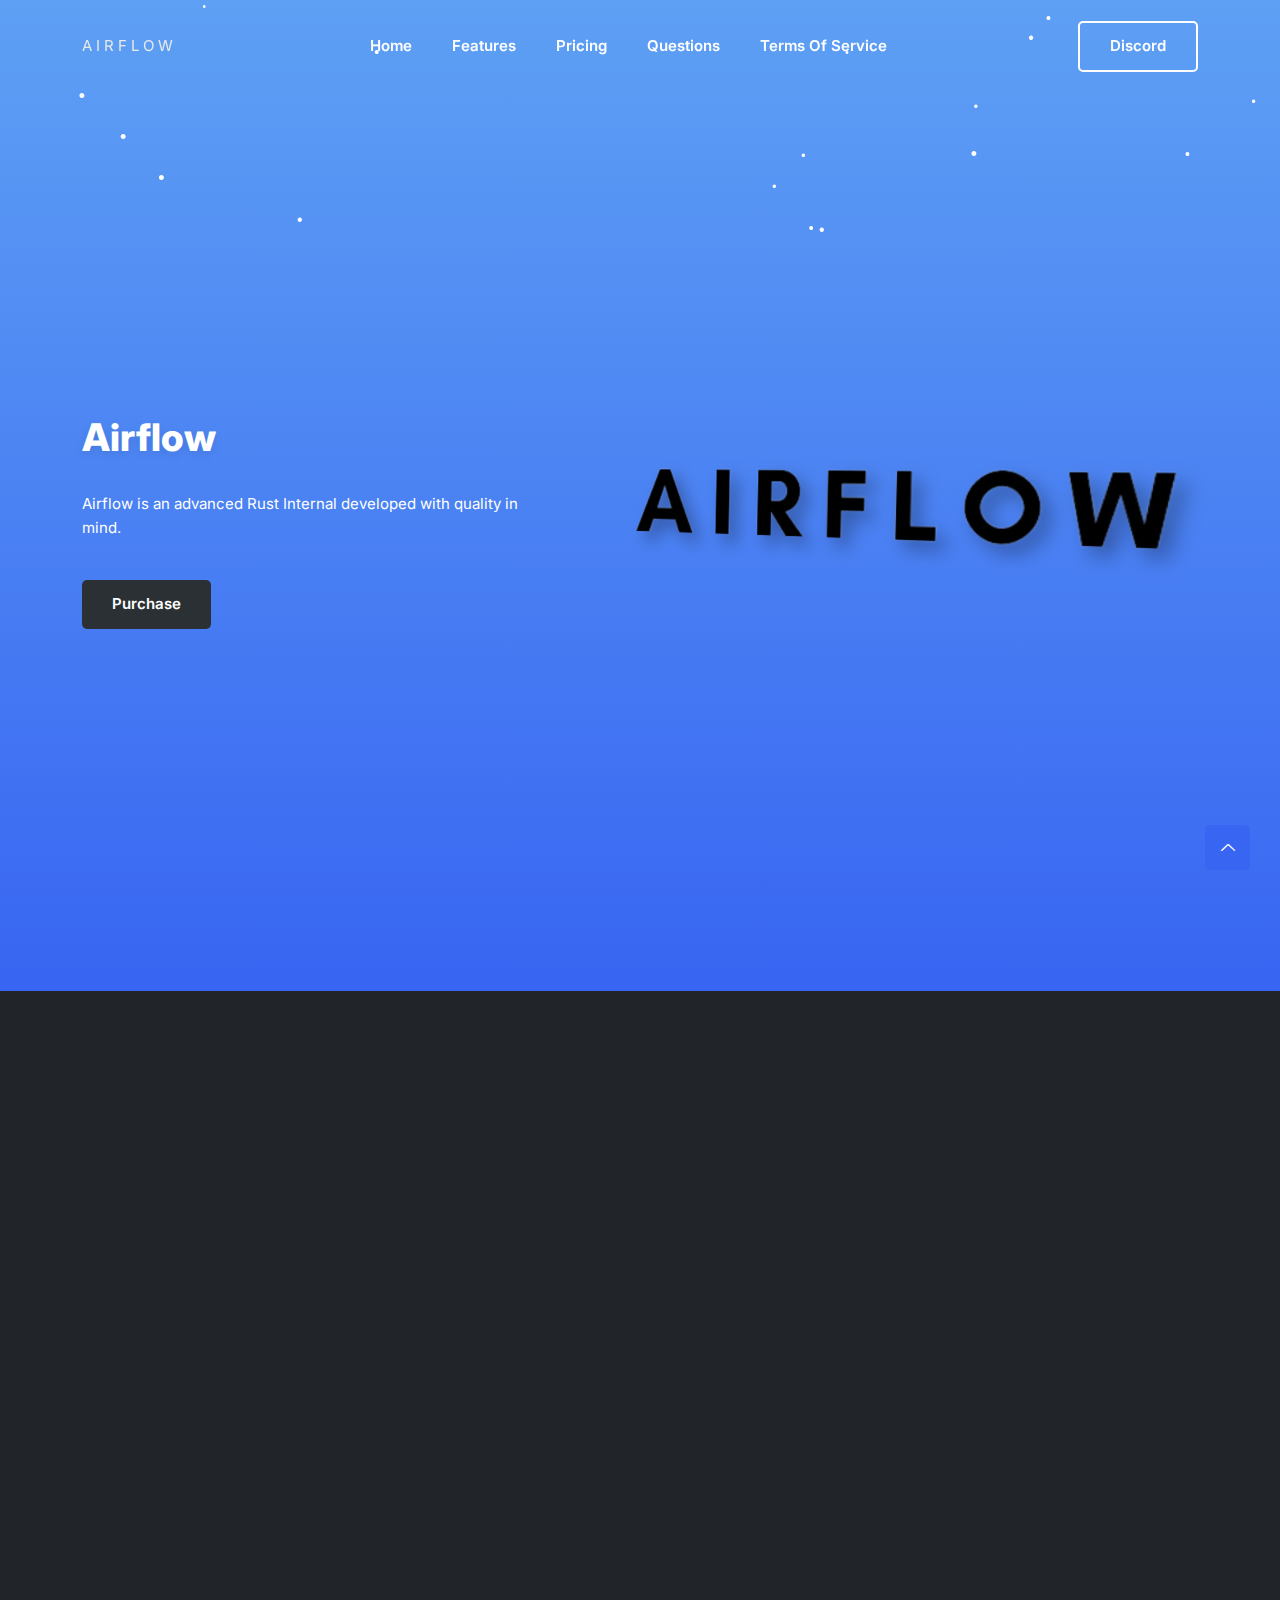
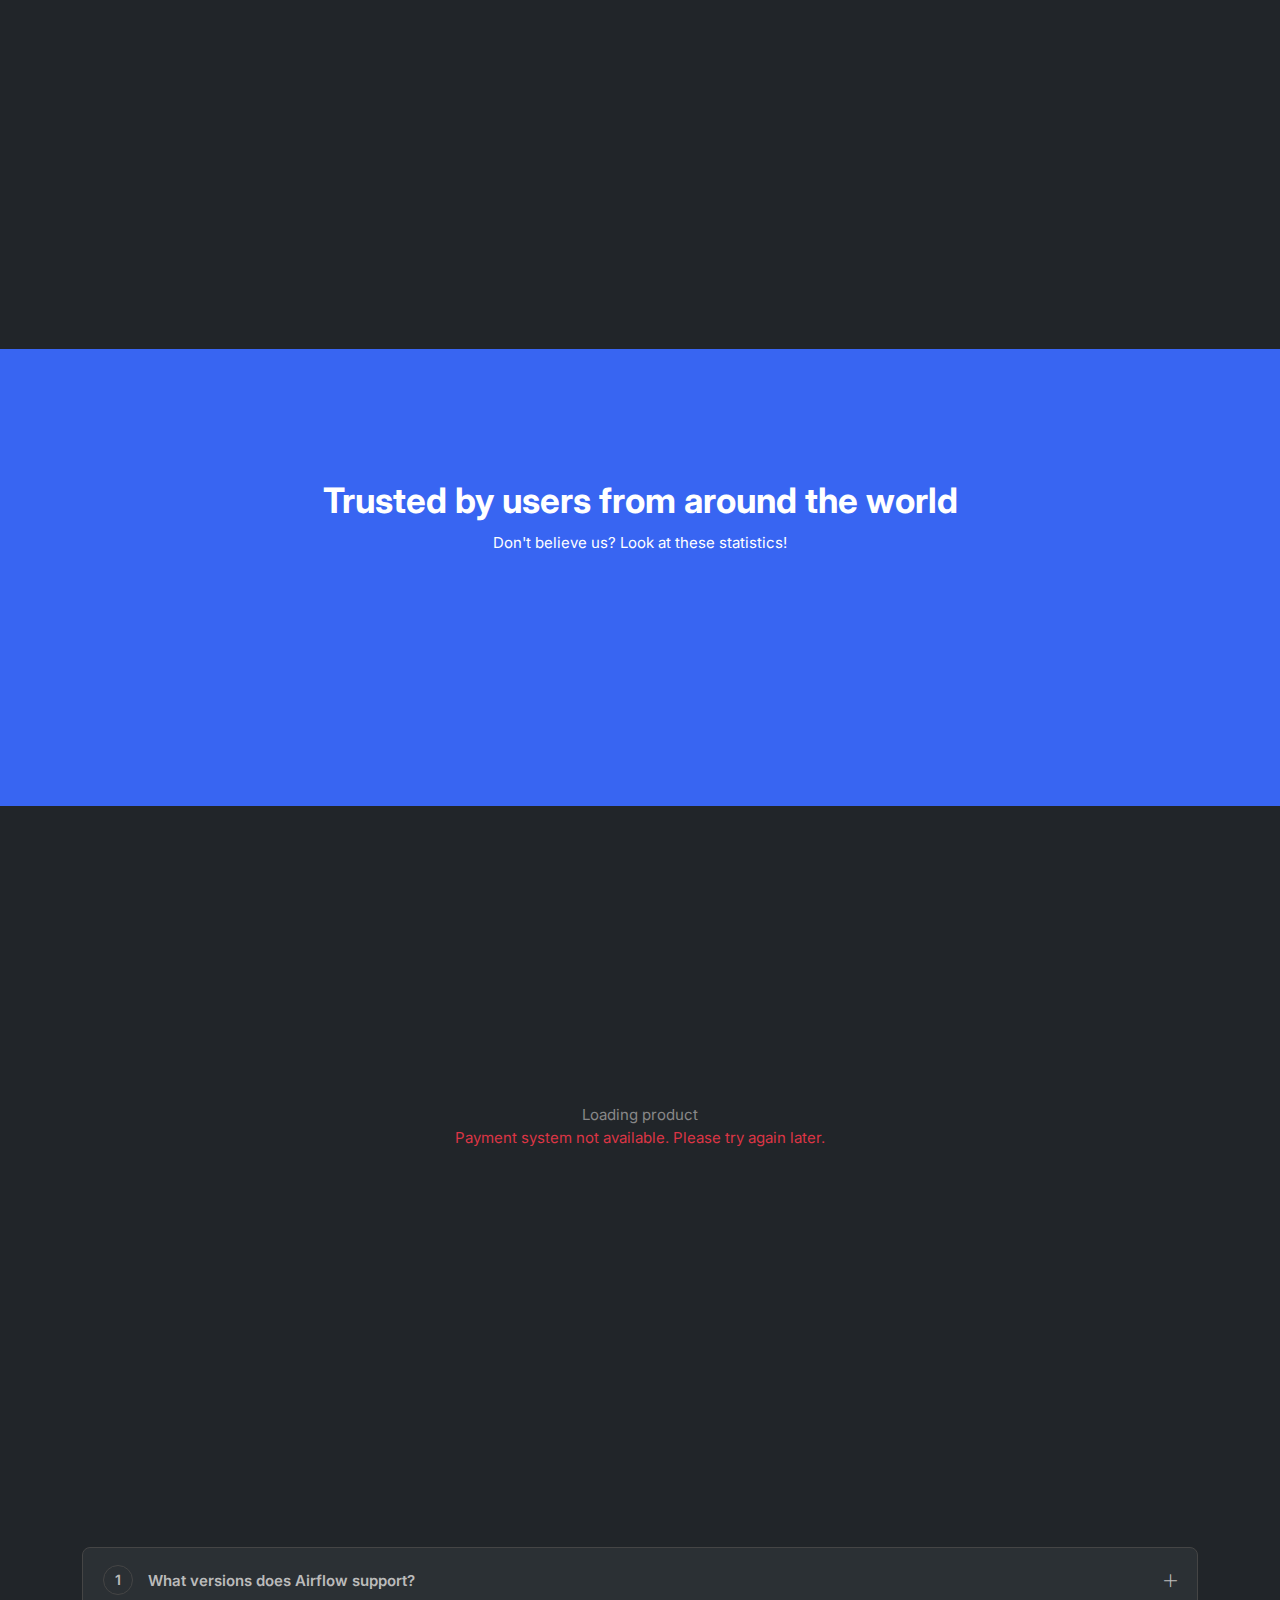
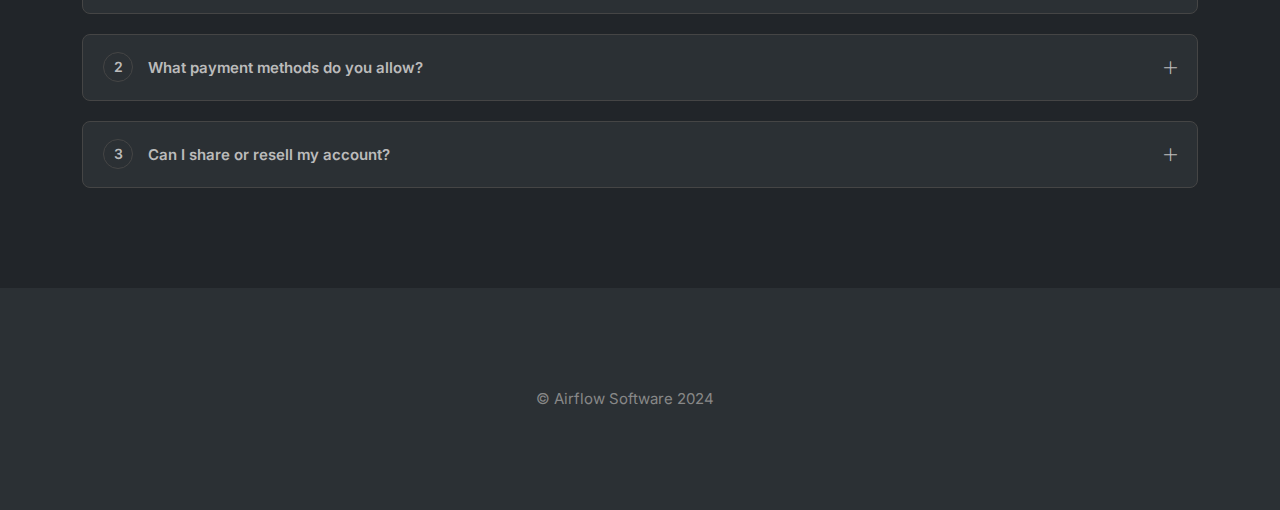
==== index.html @ acac2db1 "Update index.html" ====
<!DOCTYPE html>
<html class="no-js" lang="en">

<head>
  <meta http-equiv="Content-Type" content="text/html; charset=UTF-8" />
  <meta http-equiv="X-UA-Compatible" content="IE=edge">
  <meta name="viewport" content="width=device-width, initial-scale=1">
  <meta name="description" content="Airflow is an advanced Rust Internal developed with quality in mind.">
  <meta name="keywords"
    content="Rust, Rust hack, hacked client, Cheat client, Rust Internal Cheat, Rust cheat, hack, aimbot, Slient Aim, aim assist">
  <meta name="author" content="airflow Software">
  <meta property="og:site" content="">
  <meta property="og:site_name" content="Airflow Internal">
  <meta property="og:title" content="Airflow">
  <meta name="theme-color" content="#5ea2ff">
  <title>Airlfow</title>
  <link href="https://cdn.sell.app/embed/style.css" rel="stylesheet" />
  <link rel="canonical" href="" />
  <link rel="stylesheet" href="assets/css/bootstrap.min.css" />
  <link rel="stylesheet" href="assets/css/line-icons.css" />
  <link rel="stylesheet" href="assets/css/animate.css" />
  <link rel="stylesheet" href="assets/css/main.css" />
  <link rel="shortcut icon" type="image/x-icon" href="dashboard/assets/images/logo.ico" />
  <script type="text/javascript" src="assets/js/snowstorm.min.js"></script>
  <script src="https://cdn.sell.app/embed/script.js" type="module"></script>
</head>

<body>
  <div class="preloader">
    <div class="preloader-inner">
      <div class="preloader-icon">
        <span></span>
        <span></span>
      </div>
    </div>
  </div>
  <header class="header navbar-area">
    <div class="container">
      <div class="row align-items-center">
        <div class="col-lg-12">
          <div class="nav-inner">
            <nav class="navbar navbar-expand-lg">
              <a class="navbar-brand" href="index.html">
                <p>A I R F L O W</p>
              </a>
              <button class="navbar-toggler mobile-menu-btn" type="button" data-bs-toggle="collapse"
                data-bs-target="#navbarSupportedContent" aria-controls="navbarSupportedContent" aria-expanded="false"
                aria-label="Toggle navigation">
                <span class="toggler-icon"></span>
                <span class="toggler-icon"></span>
                <span class="toggler-icon"></span>
              </button>
              <div class="collapse navbar-collapse sub-menu-bar" id="navbarSupportedContent">
                <ul id="nav" class="navbar-nav ms-auto">
                  <li class="nav-item">
                    <a href="#home" class="page-scroll active" aria-label="Toggle navigation">Home</a>
                  </li>
                  <li class="nav-item">
                    <a href="#features" class="page-scroll" aria-label="Toggle navigation">Features</a>
                  </li>
                  <li class="nav-item">
                    <a href="#pricing" class="page-scroll" aria-label="Toggle navigation">Pricing</a>
                  </li>
                  <li class="nav-item">
                    <a href="#faq" aria-label="Toggle navigation">Questions</a>
                  </li>
                  <li class="nav-item">
                    <a href="terms.html" aria-label="Toggle navigation">Terms of Service</a>
                  </li>
                </ul>
              </div>
              <div class="button add-list-button">
                <a href="https://discord.gg/C49WQ5C2dd" class="btn">Discord</a>
              </div>
            </nav>
          </div>
        </div>
      </div>
    </div>
  </header>
  <section id="home" class="hero-area">
    <div class="container">
      <div class="row align-items-center">
        <div class="col-lg-5 col-md-12 col-12">
          <div class="hero-content">
            <h1 class="wow fadeInLeft" data-wow-delay=".4s">Airflow</h1>
            <p class="wow fadeInLeft" data-wow-delay=".6s">Airflow is an advanced Rust Internal developed with quality
              in mind.</p>
            <div class="button wow fadeInLeft" data-wow-delay=".8s">
              <a href="https://discord.gg/C49WQ5C2dd" class="btn">Purchase</a>
            </div>
          </div>
        </div>
        <div class="col-lg-7 col-md-12 col-12">
          <div class="hero-image wow fadeInRight" data-wow-delay=".4s">
            <img src="assets/images/gui.png" alt="#" style="transform: scale(0.9) perspective(500px) rotateY(-10deg) rotateX(-0.5deg) rotateZ(1.5deg);
    filter: drop-shadow(10px 10px 10px rgba(0,0,0,0.3));">
          </div>
        </div>
      </div>
    </div>
  </section>
  <section id="features" class="features section">
    <div class="container">
      <div class="row">
        <div class="col-12">
          <div class="section-title">
            <h3 class="wow zoomIn">Features</h3>
            <h2 class="wow fadeInUp">Here's What We Have To Offer
            </h2>
          </div>
        </div>
      </div>
      <div class="row">
        <div class="col-lg-4 col-md-6 col-12">
          <div class="single-feature wow fadeInUp" style="min-height: 300px;">
            <i class="lni lni-shield"></i>
            <h3>Privacy</h3>
            <p>Hidden from all public screenshare solutions on the market, we ensure your safety when using
              Airflow</p>
          </div>
        </div>
        <div class="col-lg-4 col-md-6 col-12">
          <div class="single-feature wow fadeInUp" style="min-height: 300px;">
            <i class="lni lni-money-protection"></i>
            <h3>Affordable</h3>
            <p>Airflow is competitively priced compared to other Internals on the market while also being a
              better option.</p>
          </div>
        </div>
        <div class="col-lg-4 col-md-6 col-12">
          <div class="single-feature wow fadeInUp" style="min-height: 300px;">
            <i class="lni lni-cog"></i>
            <h3>Quality Modules</h3>
            <p>All of our modules are carefully developed allowing for a balanced level of customizability and
              ease of use.</p>
          </div>
        </div>
        <div class="col-lg-4 col-md-6 col-12">
          <div class="single-feature wow fadeInUp" style="min-height: 300px;">
            <i class="lni lni-lock-alt"></i>
            <h3>Secure</h3>
            <p>We use industry-standard encryption and hashing methods to ensure your sensitive data is stored
              securely and out of eyes from any hacker.</p>
          </div>
        </div>
        <div class="col-lg-4 col-md-6 col-12">
          <div class="single-feature wow fadeInUp" style="min-height: 300px;">
            <i class="lni lni-bubble"></i>
            <h3>Fast Support</h3>
            <p>Our support team is always ready to answer your questions and assist you when necessary. Create a ticket
              on our website if you need assistance.</p>
          </div>
        </div>
        <div class="col-lg-4 col-md-6 col-12">
          <div class="single-feature wow fadeInUp" style="min-height: 300px;">
            <i class="lni lni-construction"></i>
            <h3>Frequent Updates</h3>
            <p>Airflow receives constant updates ensuring our modules stay up-to-date and fitting the needs of
              our users.</p>
          </div>
        </div>
      </div>
    </div>
  </section>
  <section class="our-achievement section">
    <div class="container">
      <div class="row">
        <div class="col-lg-10 offset-lg-1 col-md-12 col-12">
          <div class="title">
            <h2>Trusted by users from around the world</h2>
            <p>Don't believe us? Look at these statistics!</p>
          </div>
        </div>
      </div>
      <div class="row">
        <div class="col-lg-8 offset-lg-2 col-md-12 col-12">
          <div class="row">
            <div class="col-lg-4 col-md-4 col-12">
              <div class="single-achievement wow fadeInUp" data-wow-delay=".2s">
                <h3 class="counter"><span id="secondo1" class="countup" cup-end="100">100</span>%</h3>
                <p>satisfaction</p>
              </div>
            </div>
            <div class="col-lg-4 col-md-4 col-12">
              <div class="single-achievement wow fadeInUp" data-wow-delay=".4s">
                <h3 class="counter"><span id="secondo2" class="countup" cup-end="120">70</span>k</h3>
                <p>Registered</p>
              </div>
            </div>
            <div class="col-lg-4 col-md-4 col-12">
              <div class="single-achievement wow fadeInUp" data-wow-delay=".6s">
                <h3 class="counter"><span id="secondo3" class="countup" cup-end="125">900</span>k+</h3>
                <p>Launches</p>
              </div>
            </div>
          </div>
        </div>
      </div>
    </div>
  </section>
  <section id="products" class="section products">
  <div class="container">
    <div class="row">
      <div class="col-12">
        <div class="section-title">
          <h3 class="wow zoomIn" data-wow-delay=".2s">Our Products</h3>
          <h2 class="wow fadeInUp" data-wow-delay=".4s">Cheat Products</h2>
          <p class="wow fadeInUp" data-wow-delay=".6s">Choose the best product that fits your needs.</p>
        </div>
      </div>
    </div>

    <!-- Product Loading Indicator -->
    <div id="loading" class="text-center hidden">
      <p>Loading product</p>
    </div>

    <!-- Product Error Container -->
    <div id="error" class="text-center hidden text-danger"></div>

    <!-- Products Container - This is where dynamic products will be added -->
    <div id="productsContainer" class="row">
      <!-- Products will be dynamically inserted here by JavaScript -->
    </div>
  </div>
</section>
  <section id="faq" class="faq section">
    <div class="container">
      <div class="row">
        <div class="col-12">
          <div class="section-title">
            <h3 class="wow zoomIn" data-wow-delay=".2s">FAQ</h3>
            <h2 class="wow fadeInUp" data-wow-delay=".4s">Frequently Asked Questions</h2>
            <p class="wow fadeInUp" data-wow-delay=".6s">Here are some common questions people ask us.</p>
          </div>
        </div>
      </div>
      <div class="row">
        <div class="col-12">
          <div class="accordion" id="accordionExample">
            <div class="accordion-item">
              <h2 class="accordion-header" id="headingOne">
                <button class="accordion-button collapsed" type="button" data-bs-toggle="collapse" aria-expanded="false"
                  data-bs-target="#collapseOne" aria-controls="collapseOne">
                  <span class="title"><span class="serial">1</span>What versions does Airflow support?</span><i
                    class="lni lni-plus"></i>
                </button>
              </h2>
              <div id="collapseOne" class="accordion-collapse collapse" aria-labelledby="headingOne"
                data-bs-parent="#accordionExample">
                <div class="accordion-body">
                  <p>Airflow supports any version of rust within the last year that doesnt use EAC
                </div>
              </div>
            </div>
            <div class="accordion-item">
              <h2 class="accordion-header" id="headingTwo">
                <button class="accordion-button collapsed" type="button" data-bs-toggle="collapse" aria-expanded="false"
                  data-bs-target="#collapseTwo" aria-controls="collapseTwo">
                  <span class="title"><span class="serial">2</span>What payment methods do you allow?</span><i
                    class="lni lni-plus"></i>
                </button>
              </h2>
              <div id="collapseTwo" class="accordion-collapse collapse" aria-labelledby="headingTwo"
                data-bs-parent="#accordionExample">
                <div class="accordion-body">
                  <p>Our payment system is built using <a href="https://sell.app/">Selapp</a> which allows you to
                    purchase with Paypal And Cashapp. We also have resellers that support payment methods such as Apple
                    Pay, Venmo, and more.</p>
                </div>
              </div>
            </div>
            <div class="accordion-item">
              <h2 class="accordion-header" id="headingThree">
                <button class="accordion-button collapsed" type="button" data-bs-toggle="collapse" aria-expanded="false"
                  data-bs-target="#collapseThree" aria-controls="collapseThree">
                  <span class="title"><span class="serial">3</span>Can I share or resell my account?</span><i
                    class="lni lni-plus"></i>
                </button>
              </h2>
              <div id="collapseThree" class="accordion-collapse collapse" aria-labelledby="headingThree"
                data-bs-parent="#accordionExample">
                <div class="accordion-body">
                  <p>No, your Airflow account belongs to you and you only. Our system checks for account redistribution
                    and your account will be terminated if it is not used by you only. Read our <a
                      href="terms.html">Terms of Service</a> for more info.</p>
                </div>
              </div>
            </div>
          </div>
        </div>
      </div>
    </div>
  </section>
  <footer class="footer">
    <div class="footer-top">
      <div class="container">
        <div class="row">
          <div class="col-lg-4 col-md-4 col-12 horizontal-center" style="text-align: center;">
            <div class="single-footer f-about">
              &copy Airflow Software 2024
            </div>
          </div>
        </div>
      </div>
    </div>
  </footer>
  <a href="#" class="scroll-top">
    <i class="lni lni-chevron-up"></i>
  </a>
  <script src="assets/js/bootstrap.min.js"></script>
  <script src="assets/js/wow.min.js"></script>
  <script src="assets/js/count-up.min.js"></script>
  <script src="assets/js/main.js"></script>
  <script src="https://cdn.sell.app/embed/script.js" type="module"></script>

  <script>
// Configuration Constants
const SELLAUTH_CONFIG = {
    SHOP_ID: 136111, // Your existing Shop ID
    API_KEY: '4986520|GSRAR3KgiYHKZXvyIOs4BSsYGAOWpT5OGF1ddF4Hce651e03', // Your existing API Key
    BASE_URL: 'https://api.sellauth.com/v1'
};

// Status Configuration
const STATUS = {
    UNDETECTED: 'Undetected',
    USE_AT_RISK: 'Use At Risk',
    DETECTED: 'Detected',
    NOT_WORKING: 'Not Working'
};

// Utility Functions
function getStatusClass(status) {
    const statusClasses = {
        [STATUS.UNDETECTED]: 'status-undetected',
        [STATUS.USE_AT_RISK]: 'status-risk',
        [STATUS.DETECTED]: 'status-detected',
        [STATUS.NOT_WORKING]: 'status-not-working'
    };
    return statusClasses[status] || 'status-not-working';
}

// Fetch Products from SellAuth API
async function fetchShopProducts() {
    const loading = document.getElementById('loading');
    const error = document.getElementById('error');
    const productsContainer = document.getElementById('productsContainer');
    
    // Reset previous state
    loading.classList.remove('hidden');
    error.classList.add('hidden');
    productsContainer.innerHTML = '';
    
    try {
        const headers = {
            'Content-Type': 'application/json',
            'Authorization': `Bearer ${SELLAUTH_CONFIG.API_KEY}`
        };
        
        const response = await fetch(
            `${SELLAUTH_CONFIG.BASE_URL}/shops/${SELLAUTH_CONFIG.SHOP_ID}/products`,
            {
                method: 'GET',
                headers
            }
        );
        
        if (!response.ok) {
            throw new Error(`HTTP error! status: ${response.status}`);
        }
        
        const responseData = await response.json();
        const products = extractProducts(responseData);
        
        renderProducts(products);
        createProductModals(products);
        attachModalHandlers();
        
        loading.classList.add('hidden');
    } catch (err) {
        handleFetchError(err, loading, error);
    }
}

// Extract Products from Response
function extractProducts(responseData) {
    // Try multiple potential paths for products
    const productPaths = [
        'products',
        'data',
        'items',
        // If the response is directly the array of products
        responseData
    ];

    for (let path of productPaths) {
        const products = path === responseData ? path : responseData[path];
        if (Array.isArray(products)) {
            return products;
        }
    }

    throw new Error('No products found in the response');
}

// Handle Fetch Errors
function handleFetchError(err, loading, error) {
    loading.classList.add('hidden');
    error.textContent = `Error loading products: ${err.message}`;
    error.classList.remove('hidden');
    console.error('Fetch error:', err);
}

// Render Products
function renderProducts(products) {
    const productsContainer = document.getElementById('productsContainer');
    
    products.forEach((product, index) => {
        const productCard = createProductCard(product, index);
        productsContainer.appendChild(productCard);
    });
}

// Create Product Card
function createProductCard(product, index) {
    const productCard = document.createElement('div');
    productCard.className = 'product-card';
    productCard.setAttribute('data-product-id', product.id || (index + 1));
    
    // Product Image
    const productImage = createProductImage(product);
    
    // Product Details
    const productDetails = createProductDetails(product, index);
    
    productCard.appendChild(productImage);
    productCard.appendChild(productDetails);
    
    return productCard;
}

// Create Product Image
function createProductImage(product) {
    const productImage = document.createElement('div');
    productImage.className = 'product-image';
    const placeholderImg = document.createElement('img');
    placeholderImg.src = `/api/placeholder/400/320`;
    placeholderImg.alt = product.name || 'Product Image';
    productImage.appendChild(placeholderImg);
    return productImage;
}

// Create Product Details
function createProductDetails(product, index) {
    const productDetails = document.createElement('div');
    productDetails.className = 'product-details';
    
    // Title
    const titleElement = document.createElement('h3');
    titleElement.className = 'product-title';
    titleElement.textContent = product.name || 'Unnamed Product';
    
    // Stock Badge
    const stockBadge = document.createElement('div');
    stockBadge.className = 'stock-badge';
    stockBadge.textContent = 'In Stock';
    
    // Status Badge
    const statusBadge = createStatusBadge(product);
    
    // Price
    const priceElement = createPriceElement(product);
    
    // View Options Button
    const viewButton = createViewOptionsButton(product, index);
    
    // Assemble Product Details
    productDetails.appendChild(titleElement);
    productDetails.appendChild(stockBadge);
    productDetails.appendChild(statusBadge);
    productDetails.appendChild(priceElement);
    productDetails.appendChild(viewButton);
    
    return productDetails;
}

// Create Status Badge
function createStatusBadge(product) {
    const statusBadge = document.createElement('span');
    const productStatus = product.status || STATUS.UNDETECTED;
    statusBadge.className = `status-badge ${getStatusClass(productStatus)}`;
    statusBadge.textContent = productStatus;
    return statusBadge;
}

// Create Price Element
function createPriceElement(product) {
    const priceElement = document.createElement('p');
    priceElement.className = 'price';
    
    const variants = product.variants || [];
    const prices = variants.map(v => v.price || 0);
    
    if (prices.length > 0) {
        const minPrice = Math.min(...prices);
        const maxPrice = Math.max(...prices);
        priceElement.textContent = `$${minPrice.toFixed(2)} - $${maxPrice.toFixed(2)}`;
    } else {
        priceElement.textContent = 'Price Not Available';
    }
    
    return priceElement;
}

// Create View Options Button
function createViewOptionsButton(product, index) {
    const viewButton = document.createElement('button');
    viewButton.className = 'view-options';
    viewButton.setAttribute('data-product-id', product.id || (index + 1));
    viewButton.textContent = 'View Options';
    return viewButton;
}

// Create Product Modals (same as previous implementation)
function createProductModals(products) {
    const modalContainer = document.createElement('div');
    modalContainer.id = 'modalContainer';
    document.body.appendChild(modalContainer);
    
    products.forEach((product, index) => {
        const modalId = `modal-${product.id || (index + 1)}`;
        
        // Create modal overlay
        const modalOverlay = document.createElement('div');
        modalOverlay.className = 'modal-overlay';
        modalOverlay.id = modalId;
        
        // Modal content
        const modalContent = document.createElement('div');
        modalContent.className = 'modal-content';
        
        // Modal header
        const modalHeader = document.createElement('div');
        modalHeader.className = 'modal-header';
        
        const modalCloseButton = document.createElement('button');
        modalCloseButton.className = 'modal-close';
        modalCloseButton.innerHTML = '&times;';
        
        modalHeader.appendChild(modalCloseButton);
        
        // Modal body - left side (product image)
        const modalImageContainer = document.createElement('div');
        modalImageContainer.className = 'modal-image';
        const placeholderImg = document.createElement('img');
        placeholderImg.src = `/api/placeholder/500/600`;
        placeholderImg.alt = product.name || 'Product Image';
        placeholderImg.style.width = '100%';
        placeholderImg.style.height = '100%';
        placeholderImg.style.objectFit = 'cover';
        modalImageContainer.appendChild(placeholderImg);
        
        // Modal body - right side
        const modalBody = document.createElement('div');
        modalBody.className = 'modal-body';
        
        // Product Title
        const modalTitle = document.createElement('h2');
        modalTitle.className = 'modal-title';
        modalTitle.textContent = product.name || 'Product Details';
        
        // Price Display
        const priceDisplay = document.createElement('div');
        priceDisplay.className = 'modal-price';
        
        // Variants section
        const variantList = document.createElement('div');
        variantList.className = 'variant-list';
        
        // Check if product has variants
        const variants = product.variants || [];
        if (variants.length > 0) {
            variants.forEach((variant, variantIndex) => {
                const variantItem = document.createElement('div');
                variantItem.className = 'variant-item';
                variantItem.setAttribute('data-variant-id', variant.id || variantIndex);
                variantItem.setAttribute('data-product-id', product.id || (index + 1));
                variantItem.setAttribute('data-price', variant.price || 0);
                variantItem.setAttribute('data-stock', variant.stock !== undefined ? variant.stock : -1);
                
                const variantName = document.createElement('span');
                variantName.className = 'variant-name';
                variantName.textContent = variant.name || `Variant ${variantIndex + 1}`;
                
                const variantPrice = document.createElement('span');
                variantPrice.className = 'variant-price';
                variantPrice.textContent = `$${(Number(variant.price) || 0).toFixed(2)}`;
                
                const variantStock = document.createElement('span');
                variantStock.className = 'variant-stock';
                variantStock.textContent = variant.stock !== undefined
                    ? (variant.stock === -1 ? '∞ In Stock' : `${variant.stock} In Stock`)
                    : 'Stock Not Available';
                
                variantItem.appendChild(variantName);
                variantItem.appendChild(variantPrice);
                variantItem.appendChild(variantStock);
                variantList.appendChild(variantItem);
            });
        } else {
            const noVariantsMessage = document.createElement('p');
            noVariantsMessage.textContent = 'No variants available';
            variantList.appendChild(noVariantsMessage);
        }
        
        // Action buttons
        const actionButtons = document.createElement('div');
        actionButtons.className = 'action-buttons';
        
        const buyNowButton = document.createElement('button');
        buyNowButton.className = 'buy-now-btn';
        buyNowButton.textContent = 'Buy Now';
        buyNowButton.disabled = true;
        
        actionButtons.appendChild(buyNowButton);
        
        // Assemble modal
        modalBody.appendChild(modalTitle);
        modalBody.appendChild(priceDisplay);
        modalBody.appendChild(variantList);
        modalBody.appendChild(actionButtons);
        
        modalContent.appendChild(modalImageContainer);
        modalContent.appendChild(modalBody);
        modalContent.appendChild(modalHeader);
        
        modalOverlay.appendChild(modalContent);
        modalContainer.appendChild(modalOverlay);
    });
    
    // Reattach modal handlers after creating modals
    attachModalHandlers();
}

// Attach Modal Handlers (similar to previous implementation)
function attachModalHandlers() {
    const viewOptionButtons = document.querySelectorAll('.view-options');
    const modalOverlays = document.querySelectorAll('.modal-overlay');
    const modalCloseButtons = document.querySelectorAll('.modal-close');
    const variantItems = document.querySelectorAll('.variant-item');
    
    // Open modal when clicking View Options
    viewOptionButtons.forEach(button => {
        button.addEventListener('click', function() {
            const productId = this.getAttribute('data-product-id');
            const modal = document.getElementById(`modal-${productId}`);
            modal.classList.add('active');
            document.body.style.overflow = 'hidden'; // Prevent scrolling
        });
    });
    
    // Close modal when clicking the close button
    modalCloseButtons.forEach(button => {
        button.addEventListener('click', function() {
            const modal = this.closest('.modal-overlay');
            modal.classList.remove('active');
            document.body.style.overflow = ''; // Restore scrolling
        });
    });
    
    // Close modal when clicking outside the modal
    modalOverlays.forEach(overlay => {
        overlay.addEventListener('click', function(e) {
            if (e.target === this) {
                this.classList.remove('active');
                document.body.style.overflow = ''; // Restore scrolling
            }
        });
    });
    
    // Select variant when clicking on a variant item
    variantItems.forEach(item => {
        item.addEventListener('click', function() {
            // Remove selected class from all variants in this modal
            const variantList = this.closest('.variant-list');
            variantList.querySelectorAll('.variant-item').forEach(variant => {
                variant.classList.remove('selected');
            });
            
            // Add selected class to the clicked variant
            this.classList.add('selected');
            
            // Enable buy now button
            const buyNowButton = this.closest('.modal-body').querySelector('.buy-now-btn');
            buyNowButton.removeAttribute('disabled');
        });
    });
    
    // Buy Now button click
    document.querySelectorAll('.buy-now-btn').forEach(button => {
        button.addEventListener('click', function() {
            const modal = this.closest('.modal-overlay');
            const selectedVariant = modal.querySelector('.variant-item.selected');
            
            if (selectedVariant) {
                const productId = selectedVariant.getAttribute('data-product-id');
                const variantId = selectedVariant.getAttribute('data-variant-id');
                
                console.log('Checkout Details:', {
                    productId: productId,
                    variantId: variantId
                });
                
                try {
                    window.sellAuthEmbed.checkout(null, {
                        cart: [{
                            productId: productId,
                            variantId: variantId,
                            quantity: 1
                        }],
                        shopId: SELLAUTH_CONFIG.SHOP_ID,
                        modal: true
                    }).then(result => {
                        console.log('Checkout Result:', result);
                    }).catch(error => {
                        console.error('Checkout Error:', error);
                        alert('Unable to process checkout. Please try again.');
                    });
                } catch (error) {
                    console.error('Checkout Initialization Error:', error);
                    alert('Checkout system is not available. Please contact support.');
                }
            }
        });
    });
}

// Initialize on page load
document.addEventListener('DOMContentLoaded', () => {
    // Ensure SellAuth embed is loaded before fetching products
    if (window.sellAuthEmbed) {
        fetchShopProducts();
    } else {
        console.error('SellAuth embed script not loaded');
        document.getElementById('error').textContent = 'Payment system not available. Please try again later.';
        document.getElementById('error').classList.remove('hidden');
    }
});

</script>
</body>

</html>
---- assets/css/line-icons.css ----
@font-face{font-family:lineicons;src:url(../fonts/LineIcons.eot);src:url(../fonts/LineIcons.eot) format('embedded-opentype'),url(../fonts/LineIcons.woff) format('woff2'),url(../fonts/LineIcons.woff) format('woff'),url(../fonts/LineIcons.ttf) format('truetype'),url(../fonts/LineIcons.svg) format('svg');font-weight:400;font-style:normal}.lni{display:inline-block;font:normal normal normal 1em/1 'LineIcons';speak:none;text-transform:none;-webkit-font-smoothing:antialiased;-moz-osx-font-smoothing:grayscale}.lni-sm{font-size:.8em}.lni-lg{font-size:1.2em}.lni-16{font-size:16px}.lni-32{font-size:32px}.lni-bg-square,.lni-bg-circle{padding:.35em;background-color:#eee}.lni-bg-circle{border-radius:50%}.lni-ul{padding-left:0;list-style-type:none}.lni-ul>li{display:flex;align-items:flex-start;line-height:1.4}.lni-ul>li>.lni{margin-right:.4em;line-height:inherit}.lni-is-spinning{-webkit-animation:lni-spin 2s infinite linear;-moz-animation:lni-spin 2s infinite linear;animation:lni-spin 2s infinite linear}@-webkit-keyframes lni-spin{0%{-webkit-transform:rotate(0deg)}100%{-webkit-transform:rotate(360deg)}}@-moz-keyframes lni-spin{0%{-moz-transform:rotate(0deg)}100%{-moz-transform:rotate(360deg)}}@keyframes lni-spin{0%{-webkit-transform:rotate(0deg);-moz-transform:rotate(0deg);-ms-transform:rotate(0deg);-o-transform:rotate(0deg);transform:rotate(0deg)}100%{-webkit-transform:rotate(360deg);-moz-transform:rotate(360deg);-ms-transform:rotate(360deg);-o-transform:rotate(360deg);transform:rotate(360deg)}}.lni-rotate-90{filter:progid:DXImageTransform.Microsoft.BasicImage(rotation=1);-webkit-transform:rotate(90deg);-moz-transform:rotate(90deg);-ms-transform:rotate(90deg);-o-transform:rotate(90deg);transform:rotate(90deg)}.lni-rotate-180{filter:progid:DXImageTransform.Microsoft.BasicImage(rotation=2);-webkit-transform:rotate(180deg);-moz-transform:rotate(180deg);-ms-transform:rotate(180deg);-o-transform:rotate(180deg);transform:rotate(180deg)}.lni-rotate-270{filter:progid:DXImageTransform.Microsoft.BasicImage(rotation=3);-webkit-transform:rotate(270deg);-moz-transform:rotate(270deg);-ms-transform:rotate(270deg);-o-transform:rotate(270deg);transform:rotate(270deg)}.lni-flip-y{filter:progid:DXImageTransform.Microsoft.BasicImage(rotation=0);-webkit-transform:scale(-1,1);-moz-transform:scale(-1,1);-ms-transform:scale(-1,1);-o-transform:scale(-1,1);transform:scale(-1,1)}.lni-flip-x{filter:progid:DXImageTransform.Microsoft.BasicImage(rotation=2);-webkit-transform:scale(1,-1);-moz-transform:scale(1,-1);-ms-transform:scale(1,-1);-o-transform:scale(1,-1);transform:scale(1,-1)}.lni-500px::before{content:"\ea02"}.lni-add-files::before{content:"\ea03"}.lni-alarm-clock::before{content:"\ea04"}.lni-alarm::before{content:"\ea05"}.lni-airbnb::before{content:"\ea06"}.lni-adobe::before{content:"\ea07"}.lni-amazon-pay::before{content:"\ea08"}.lni-amazon::before{content:"\ea09"}.lni-amex::before{content:"\ea0a"}.lni-anchor::before{content:"\ea0b"}.lni-amazon-original::before{content:"\ea0c"}.lni-android-original::before{content:"\ea0d"}.lni-android::before{content:"\ea0e"}.lni-angellist::before{content:"\ea0f"}.lni-angle-double-down::before{content:"\ea10"}.lni-angle-double-left::before{content:"\ea11"}.lni-angle-double-right::before{content:"\ea12"}.lni-angle-double-up::before{content:"\ea13"}.lni-angular::before{content:"\ea14"}.lni-apartment::before{content:"\ea15"}.lni-app-store::before{content:"\ea16"}.lni-apple-pay::before{content:"\ea17"}.lni-apple::before{content:"\ea18"}.lni-archive::before{content:"\ea19"}.lni-arrow-down-circle::before{content:"\ea1a"}.lni-arrow-left-circle::before{content:"\ea1b"}.lni-arrow-left::before{content:"\ea1c"}.lni-arrow-right-circle::before{content:"\ea1d"}.lni-arrow-right::before{content:"\ea1e"}.lni-arrow-top-left::before{content:"\ea1f"}.lni-arrow-top-right::before{content:"\ea20"}.lni-arrow-up-circle::before{content:"\ea21"}.lni-arrow-up::before{content:"\ea22"}.lni-arrows-horizontal::before{content:"\ea23"}.lni-arrows-vertical::before{content:"\ea24"}.lni-atlassian::before{content:"\ea25"}.lni-aws::before{content:"\ea26"}.lni-arrow-down::before{content:"\ea27"}.lni-ambulance::before{content:"\ea28"}.lni-agenda::before{content:"\ea29"}.lni-backward::before{content:"\ea2a"}.lni-baloon::before{content:"\ea2b"}.lni-ban::before{content:"\ea2c"}.lni-bar-chart::before{content:"\ea2d"}.lni-behance-original::before{content:"\ea2e"}.lni-bitbucket::before{content:"\ea2f"}.lni-bitcoin::before{content:"\ea30"}.lni-blackboard::before{content:"\ea31"}.lni-blogger::before{content:"\ea32"}.lni-bluetooth::before{content:"\ea33"}.lni-bold::before{content:"\ea34"}.lni-bolt-alt::before{content:"\ea35"}.lni-bolt::before{content:"\ea36"}.lni-book::before{content:"\ea37"}.lni-bookmark-alt::before{content:"\ea38"}.lni-bookmark::before{content:"\ea39"}.lni-bootstrap::before{content:"\ea3a"}.lni-bricks::before{content:"\ea3b"}.lni-bridge::before{content:"\ea3c"}.lni-briefcase::before{content:"\ea3d"}.lni-brush-alt::before{content:"\ea3e"}.lni-brush::before{content:"\ea3f"}.lni-bubble::before{content:"\ea40"}.lni-bug::before{content:"\ea41"}.lni-bulb::before{content:"\ea42"}.lni-bullhorn::before{content:"\ea43"}.lni-burger::before{content:"\ea44"}.lni-bus::before{content:"\ea45"}.lni-cake::before{content:"\ea46"}.lni-calculator::before{content:"\ea47"}.lni-calendar::before{content:"\ea48"}.lni-camera::before{content:"\ea49"}.lni-candy-cane::before{content:"\ea4a"}.lni-candy::before{content:"\ea4b"}.lni-capsule::before{content:"\ea4c"}.lni-car-alt::before{content:"\ea4d"}.lni-car::before{content:"\ea4e"}.lni-caravan::before{content:"\ea4f"}.lni-cart-full::before{content:"\ea50"}.lni-cart::before{content:"\ea51"}.lni-certificate::before{content:"\ea52"}.lni-checkbox::before{content:"\ea53"}.lni-checkmark-circle::before{content:"\ea54"}.lni-checkmark::before{content:"\ea55"}.lni-chef-hat::before{content:"\ea56"}.lni-chevron-down-circle::before{content:"\ea57"}.lni-chevron-down::before{content:"\ea58"}.lni-chevron-left-circle::before{content:"\ea59"}.lni-chevron-left::before{content:"\ea5a"}.lni-chevron-right-circle::before{content:"\ea5b"}.lni-chevron-right::before{content:"\ea5c"}.lni-chevron-up-circle::before{content:"\ea5d"}.lni-chevron-up::before{content:"\ea5e"}.lni-chrome::before{content:"\ea5f"}.lni-circle-minus::before{content:"\ea60"}.lni-circle-plus::before{content:"\ea61"}.lni-clipboard::before{content:"\ea62"}.lni-close::before{content:"\ea63"}.lni-cloud-check::before{content:"\ea64"}.lni-cloud-download::before{content:"\ea65"}.lni-cloud-network::before{content:"\ea66"}.lni-cloud-sync::before{content:"\ea67"}.lni-cloud-upload::before{content:"\ea68"}.lni-cloud::before{content:"\ea69"}.lni-cloudy-sun::before{content:"\ea6a"}.lni-code-alt::before{content:"\ea6b"}.lni-code::before{content:"\ea6c"}.lni-codepen::before{content:"\ea6d"}.lni-coffee-cup::before{content:"\ea6e"}.lni-cog::before{content:"\ea6f"}.lni-cogs::before{content:"\ea70"}.lni-coin::before{content:"\ea71"}.lni-comments-alt::before{content:"\ea72"}.lni-comments-reply::before{content:"\ea73"}.lni-comments::before{content:"\ea74"}.lni-compass::before{content:"\ea75"}.lni-construction-hammer::before{content:"\ea76"}.lni-construction::before{content:"\ea77"}.lni-consulting::before{content:"\ea78"}.lni-control-panel::before{content:"\ea79"}.lni-cpanel::before{content:"\ea7a"}.lni-creative-commons::before{content:"\ea7b"}.lni-credit-cards::before{content:"\ea7c"}.lni-crop::before{content:"\ea7d"}.lni-cross-circle::before{content:"\ea7e"}.lni-crown::before{content:"\ea7f"}.lni-css3::before{content:"\ea80"}.lni-cup::before{content:"\ea81"}.lni-customer::before{content:"\ea82"}.lni-cut::before{content:"\ea83"}.lni-dashboard::before{content:"\ea84"}.lni-database::before{content:"\ea85"}.lni-delivery::before{content:"\ea86"}.lni-dev::before{content:"\ea87"}.lni-diamond-alt::before{content:"\ea88"}.lni-diamond::before{content:"\ea89"}.lni-diners-club::before{content:"\ea8a"}.lni-dinner::before{content:"\ea8b"}.lni-direction-alt::before{content:"\ea8c"}.lni-direction-ltr::before{content:"\ea8d"}.lni-direction-rtl::before{content:"\ea8e"}.lni-direction::before{content:"\ea8f"}.lni-discord::before{content:"\ea90"}.lni-discover::before{content:"\ea91"}.lni-display-alt::before{content:"\ea92"}.lni-display::before{content:"\ea93"}.lni-docker::before{content:"\ea94"}.lni-dollar::before{content:"\ea95"}.lni-domain::before{content:"\ea96"}.lni-download::before{content:"\ea97"}.lni-dribbble::before{content:"\ea98"}.lni-drop::before{content:"\ea99"}.lni-dropbox-original::before{content:"\ea9a"}.lni-dropbox::before{content:"\ea9b"}.lni-drupal-original::before{content:"\ea9c"}.lni-drupal::before{content:"\ea9d"}.lni-dumbbell::before{content:"\ea9e"}.lni-edge::before{content:"\ea9f"}.lni-emoji-cool::before{content:"\eaa0"}.lni-emoji-friendly::before{content:"\eaa1"}.lni-emoji-happy::before{content:"\eaa2"}.lni-emoji-sad::before{content:"\eaa3"}.lni-emoji-smile::before{content:"\eaa4"}.lni-emoji-speechless::before{content:"\eaa5"}.lni-emoji-suspect::before{content:"\eaa6"}.lni-emoji-tounge::before{content:"\eaa7"}.lni-empty-file::before{content:"\eaa8"}.lni-enter::before{content:"\eaa9"}.lni-envato::before{content:"\eaaa"}.lni-envelope::before{content:"\eaab"}.lni-eraser::before{content:"\eaac"}.lni-euro::before{content:"\eaad"}.lni-exit-down::before{content:"\eaae"}.lni-exit-up::before{content:"\eaaf"}.lni-exit::before{content:"\eab0"}.lni-eye::before{content:"\eab1"}.lni-facebook-filled::before{content:"\eab2"}.lni-facebook-messenger::before{content:"\eab3"}.lni-facebook-original::before{content:"\eab4"}.lni-facebook-oval::before{content:"\eab5"}.lni-facebook::before{content:"\eab6"}.lni-figma::before{content:"\eab7"}.lni-files::before{content:"\eab8"}.lni-firefox-original::before{content:"\eab9"}.lni-firefox::before{content:"\eaba"}.lni-fireworks::before{content:"\eabb"}.lni-first-aid::before{content:"\eabc"}.lni-flag-alt::before{content:"\eabd"}.lni-flag::before{content:"\eabe"}.lni-flags::before{content:"\eabf"}.lni-flickr::before{content:"\eac0"}.lni-basketball::before{content:"\eac1"}.lni-behance::before{content:"\eac2"}.lni-forward::before{content:"\eac3"}.lni-frame-expand::before{content:"\eac4"}.lni-flower::before{content:"\eac5"}.lni-full-screen::before{content:"\eac6"}.lni-funnel::before{content:"\eac7"}.lni-gallery::before{content:"\eac8"}.lni-game::before{content:"\eac9"}.lni-gift::before{content:"\eaca"}.lni-git::before{content:"\eacb"}.lni-github-original::before{content:"\eacc"}.lni-github::before{content:"\eacd"}.lni-goodreads::before{content:"\eace"}.lni-google-drive::before{content:"\eacf"}.lni-google-pay::before{content:"\ead0"}.lni-fresh-juice::before{content:"\ead1"}.lni-folder::before{content:"\ead2"}.lni-bi-cycle::before{content:"\ead3"}.lni-graph::before{content:"\ead4"}.lni-grid-alt::before{content:"\ead5"}.lni-grid::before{content:"\ead6"}.lni-google-wallet::before{content:"\ead7"}.lni-grow::before{content:"\ead8"}.lni-hammer::before{content:"\ead9"}.lni-hand::before{content:"\eada"}.lni-handshake::before{content:"\eadb"}.lni-harddrive::before{content:"\eadc"}.lni-headphone-alt::before{content:"\eadd"}.lni-headphone::before{content:"\eade"}.lni-heart-filled::before{content:"\eadf"}.lni-heart-monitor::before{content:"\eae0"}.lni-heart::before{content:"\eae1"}.lni-helicopter::before{content:"\eae2"}.lni-helmet::before{content:"\eae3"}.lni-help::before{content:"\eae4"}.lni-highlight-alt::before{content:"\eae5"}.lni-highlight::before{content:"\eae6"}.lni-home::before{content:"\eae7"}.lni-hospital::before{content:"\eae8"}.lni-hourglass::before{content:"\eae9"}.lni-html5::before{content:"\eaea"}.lni-image::before{content:"\eaeb"}.lni-inbox::before{content:"\eaec"}.lni-indent-decrease::before{content:"\eaed"}.lni-indent-increase::before{content:"\eaee"}.lni-infinite::before{content:"\eaef"}.lni-information::before{content:"\eaf0"}.lni-instagram-filled::before{content:"\eaf1"}.lni-instagram-original::before{content:"\eaf2"}.lni-instagram::before{content:"\eaf3"}.lni-invention::before{content:"\eaf4"}.lni-graduation::before{content:"\eaf5"}.lni-invest-monitor::before{content:"\eaf6"}.lni-island::before{content:"\eaf7"}.lni-italic::before{content:"\eaf8"}.lni-java::before{content:"\eaf9"}.lni-javascript::before{content:"\eafa"}.lni-jcb::before{content:"\eafb"}.lni-joomla-original::before{content:"\eafc"}.lni-joomla::before{content:"\eafd"}.lni-jsfiddle::before{content:"\eafe"}.lni-juice::before{content:"\eaff"}.lni-key::before{content:"\eb00"}.lni-keyboard::before{content:"\eb01"}.lni-keyword-research::before{content:"\eb02"}.lni-hacker-news::before{content:"\eb03"}.lni-google::before{content:"\eb04"}.lni-laravel::before{content:"\eb05"}.lni-layers::before{content:"\eb06"}.lni-layout::before{content:"\eb07"}.lni-leaf::before{content:"\eb08"}.lni-library::before{content:"\eb09"}.lni-licencse::before{content:"\eb0a"}.lni-life-ring::before{content:"\eb0b"}.lni-line-dashed::before{content:"\eb0c"}.lni-line-dotted::before{content:"\eb0d"}.lni-line-double::before{content:"\eb0e"}.lni-line-spacing::before{content:"\eb0f"}.lni-line::before{content:"\eb10"}.lni-lineicons-alt::before{content:"\eb11"}.lni-lineicons::before{content:"\eb12"}.lni-link::before{content:"\eb13"}.lni-linkedin-original::before{content:"\eb14"}.lni-linkedin::before{content:"\eb15"}.lni-list::before{content:"\eb16"}.lni-lock-alt::before{content:"\eb17"}.lni-lock::before{content:"\eb18"}.lni-magnet::before{content:"\eb19"}.lni-magnifier::before{content:"\eb1a"}.lni-mailchimp::before{content:"\eb1b"}.lni-map-marker::before{content:"\eb1c"}.lni-map::before{content:"\eb1d"}.lni-mashroom::before{content:"\eb1e"}.lni-mastercard::before{content:"\eb1f"}.lni-medall-alt::before{content:"\eb20"}.lni-medall::before{content:"\eb21"}.lni-medium::before{content:"\eb22"}.lni-laptop::before{content:"\eb23"}.lni-investment::before{content:"\eb24"}.lni-laptop-phone::before{content:"\eb25"}.lni-megento::before{content:"\eb26"}.lni-mic::before{content:"\eb27"}.lni-microphone::before{content:"\eb28"}.lni-menu::before{content:"\eb29"}.lni-microscope::before{content:"\eb2a"}.lni-money-location::before{content:"\eb2b"}.lni-minus::before{content:"\eb2c"}.lni-mobile::before{content:"\eb2d"}.lni-more-alt::before{content:"\eb2e"}.lni-mouse::before{content:"\eb2f"}.lni-move::before{content:"\eb30"}.lni-music::before{content:"\eb31"}.lni-network::before{content:"\eb32"}.lni-night::before{content:"\eb33"}.lni-nodejs-alt::before{content:"\eb34"}.lni-nodejs::before{content:"\eb35"}.lni-notepad::before{content:"\eb36"}.lni-npm::before{content:"\eb37"}.lni-offer::before{content:"\eb38"}.lni-opera::before{content:"\eb39"}.lni-package::before{content:"\eb3a"}.lni-page-break::before{content:"\eb3b"}.lni-pagination::before{content:"\eb3c"}.lni-paint-bucket::before{content:"\eb3d"}.lni-paint-roller::before{content:"\eb3e"}.lni-pallet::before{content:"\eb3f"}.lni-paperclip::before{content:"\eb40"}.lni-more::before{content:"\eb41"}.lni-pause::before{content:"\eb42"}.lni-paypal-original::before{content:"\eb43"}.lni-microsoft::before{content:"\eb44"}.lni-money-protection::before{content:"\eb45"}.lni-pencil::before{content:"\eb46"}.lni-paypal::before{content:"\eb47"}.lni-pencil-alt::before{content:"\eb48"}.lni-patreon::before{content:"\eb49"}.lni-phone-set::before{content:"\eb4a"}.lni-phone::before{content:"\eb4b"}.lni-pin::before{content:"\eb4c"}.lni-pinterest::before{content:"\eb4d"}.lni-pie-chart::before{content:"\eb4e"}.lni-pilcrow::before{content:"\eb4f"}.lni-plane::before{content:"\eb50"}.lni-play::before{content:"\eb51"}.lni-plug::before{content:"\eb52"}.lni-plus::before{content:"\eb53"}.lni-pointer-down::before{content:"\eb54"}.lni-pointer-left::before{content:"\eb55"}.lni-pointer-right::before{content:"\eb56"}.lni-pointer-up::before{content:"\eb57"}.lni-play-store::before{content:"\eb58"}.lni-pizza::before{content:"\eb59"}.lni-postcard::before{content:"\eb5a"}.lni-pound::before{content:"\eb5b"}.lni-power-switch::before{content:"\eb5c"}.lni-printer::before{content:"\eb5d"}.lni-producthunt::before{content:"\eb5e"}.lni-protection::before{content:"\eb5f"}.lni-pulse::before{content:"\eb60"}.lni-pyramids::before{content:"\eb61"}.lni-python::before{content:"\eb62"}.lni-pointer::before{content:"\eb63"}.lni-popup::before{content:"\eb64"}.lni-quotation::before{content:"\eb65"}.lni-radio-button::before{content:"\eb66"}.lni-rain::before{content:"\eb67"}.lni-quora::before{content:"\eb68"}.lni-react::before{content:"\eb69"}.lni-question-circle::before{content:"\eb6a"}.lni-php::before{content:"\eb6b"}.lni-reddit::before{content:"\eb6c"}.lni-reload::before{content:"\eb6d"}.lni-restaurant::before{content:"\eb6e"}.lni-road::before{content:"\eb6f"}.lni-rocket::before{content:"\eb70"}.lni-rss-feed::before{content:"\eb71"}.lni-ruler-alt::before{content:"\eb72"}.lni-ruler-pencil::before{content:"\eb73"}.lni-ruler::before{content:"\eb74"}.lni-rupee::before{content:"\eb75"}.lni-save::before{content:"\eb76"}.lni-school-bench-alt::before{content:"\eb77"}.lni-school-bench::before{content:"\eb78"}.lni-scooter::before{content:"\eb79"}.lni-scroll-down::before{content:"\eb7a"}.lni-search-alt::before{content:"\eb7b"}.lni-search::before{content:"\eb7c"}.lni-select::before{content:"\eb7d"}.lni-seo::before{content:"\eb7e"}.lni-service::before{content:"\eb7f"}.lni-share-alt::before{content:"\eb80"}.lni-share::before{content:"\eb81"}.lni-shield::before{content:"\eb82"}.lni-shift-left::before{content:"\eb83"}.lni-shift-right::before{content:"\eb84"}.lni-ship::before{content:"\eb85"}.lni-shopify::before{content:"\eb86"}.lni-shopping-basket::before{content:"\eb87"}.lni-shortcode::before{content:"\eb88"}.lni-shovel::before{content:"\eb89"}.lni-shuffle::before{content:"\eb8a"}.lni-signal::before{content:"\eb8b"}.lni-sketch::before{content:"\eb8c"}.lni-skipping-rope::before{content:"\eb8d"}.lni-skype::before{content:"\eb8e"}.lni-slack::before{content:"\eb8f"}.lni-slice::before{content:"\eb90"}.lni-slideshare::before{content:"\eb91"}.lni-slim::before{content:"\eb92"}.lni-reply::before{content:"\eb93"}.lni-sort-alpha-asc::before{content:"\eb94"}.lni-remove-file::before{content:"\eb95"}.lni-sort-amount-dsc::before{content:"\eb96"}.lni-sort-amount-asc::before{content:"\eb97"}.lni-soundcloud::before{content:"\eb98"}.lni-souncloud-original::before{content:"\eb99"}.lni-spiner-solid::before{content:"\eb9a"}.lni-revenue::before{content:"\eb9b"}.lni-spinner::before{content:"\eb9c"}.lni-spellcheck::before{content:"\eb9d"}.lni-spotify::before{content:"\eb9e"}.lni-spray::before{content:"\eb9f"}.lni-sprout::before{content:"\eba0"}.lni-snapchat::before{content:"\eba1"}.lni-stamp::before{content:"\eba2"}.lni-star-empty::before{content:"\eba3"}.lni-star-filled::before{content:"\eba4"}.lni-star-half::before{content:"\eba5"}.lni-star::before{content:"\eba6"}.lni-stats-down::before{content:"\eba7"}.lni-spinner-arrow::before{content:"\eba8"}.lni-steam::before{content:"\eba9"}.lni-stackoverflow::before{content:"\ebaa"}.lni-stop::before{content:"\ebab"}.lni-strikethrough::before{content:"\ebac"}.lni-sthethoscope::before{content:"\ebad"}.lni-stumbleupon::before{content:"\ebae"}.lni-sun::before{content:"\ebaf"}.lni-support::before{content:"\ebb0"}.lni-surf-board::before{content:"\ebb1"}.lni-swift::before{content:"\ebb2"}.lni-syringe::before{content:"\ebb3"}.lni-tab::before{content:"\ebb4"}.lni-tag::before{content:"\ebb5"}.lni-target-customer::before{content:"\ebb6"}.lni-target-revenue::before{content:"\ebb7"}.lni-target::before{content:"\ebb8"}.lni-taxi::before{content:"\ebb9"}.lni-stats-up::before{content:"\ebba"}.lni-telegram-original::before{content:"\ebbb"}.lni-telegram::before{content:"\ebbc"}.lni-text-align-center::before{content:"\ebbd"}.lni-text-align-justify::before{content:"\ebbe"}.lni-text-align-left::before{content:"\ebbf"}.lni-text-format-remove::before{content:"\ebc0"}.lni-text-align-right::before{content:"\ebc1"}.lni-text-format::before{content:"\ebc2"}.lni-thought::before{content:"\ebc3"}.lni-thumbs-down::before{content:"\ebc4"}.lni-thumbs-up::before{content:"\ebc5"}.lni-thunder-alt::before{content:"\ebc6"}.lni-thunder::before{content:"\ebc7"}.lni-ticket-alt::before{content:"\ebc8"}.lni-ticket::before{content:"\ebc9"}.lni-timer::before{content:"\ebca"}.lni-train-alt::before{content:"\ebcb"}.lni-train::before{content:"\ebcc"}.lni-trash::before{content:"\ebcd"}.lni-travel::before{content:"\ebce"}.lni-tree::before{content:"\ebcf"}.lni-trees::before{content:"\ebd0"}.lni-trello::before{content:"\ebd1"}.lni-trowel::before{content:"\ebd2"}.lni-tshirt::before{content:"\ebd3"}.lni-tumblr::before{content:"\ebd4"}.lni-twitch::before{content:"\ebd5"}.lni-twitter-filled::before{content:"\ebd6"}.lni-twitter-original::before{content:"\ebd7"}.lni-twitter::before{content:"\ebd8"}.lni-ubuntu::before{content:"\ebd9"}.lni-underline::before{content:"\ebda"}.lni-unlink::before{content:"\ebdb"}.lni-unlock::before{content:"\ebdc"}.lni-upload::before{content:"\ebdd"}.lni-user::before{content:"\ebde"}.lni-users::before{content:"\ebdf"}.lni-ux::before{content:"\ebe0"}.lni-vector::before{content:"\ebe1"}.lni-video::before{content:"\ebe2"}.lni-vimeo::before{content:"\ebe3"}.lni-visa::before{content:"\ebe4"}.lni-vk::before{content:"\ebe5"}.lni-volume-high::before{content:"\ebe6"}.lni-volume-low::before{content:"\ebe7"}.lni-volume-medium::before{content:"\ebe8"}.lni-volume-mute::before{content:"\ebe9"}.lni-volume::before{content:"\ebea"}.lni-wallet::before{content:"\ebeb"}.lni-warning::before{content:"\ebec"}.lni-website-alt::before{content:"\ebed"}.lni-website::before{content:"\ebee"}.lni-wechat::before{content:"\ebef"}.lni-weight::before{content:"\ebf0"}.lni-whatsapp::before{content:"\ebf1"}.lni-wheelbarrow::before{content:"\ebf2"}.lni-wheelchair::before{content:"\ebf3"}.lni-windows::before{content:"\ebf4"}.lni-wordpress-filled::before{content:"\ebf5"}.lni-wordpress::before{content:"\ebf6"}.lni-world-alt::before{content:"\ebf7"}.lni-world::before{content:"\ebf8"}.lni-write::before{content:"\ebf9"}.lni-yahoo::before{content:"\ebfa"}.lni-ycombinator::before{content:"\ebfb"}.lni-yen::before{content:"\ebfc"}.lni-youtube::before{content:"\ebfd"}.lni-zip::before{content:"\ebfe"}.lni-zoom-in::before{content:"\ebff"}.lni-zoom-out::before{content:"\ec00"}.lni-teabag::before{content:"\ec01"}.lni-stripe::before{content:"\ec02"}.lni-spotify-original::before{content:"\ec03"}
---- assets/css/main.css ----
@import "https://fonts.googleapis.com/css2?family=Inter:wght@100;200;300;400;500;600;700;800;900&amp;display=swap";html{scroll-behavior:smooth}body{font-family:inter,sans-serif;font-weight:400;font-style:normal;color:#888;overflow-x:hidden;font-size:15px}p{margin:0;padding:0;font-size:15px;line-height:24px}*{margin:0;padding:0}.navbar-toggler:focus,a:focus,input:focus,textarea:focus,button:focus,.btn:focus,.btn.focus,.btn:not(:disabled):not(.disabled).active,.btn:not(:disabled):not(.disabled):active{text-decoration:none;outline:none;outline:none!important;border-color:none!important;-webkit-box-shadow:none!important;box-shadow:none!important}.form-check-input:checked{background-color:#3865f2;border-color:#3865f2}select{-webkit-writing-mode:horizontal-tb!important;text-rendering:auto;color:#bbb;letter-spacing:normal;word-spacing:normal;text-transform:none;text-indent:0;text-shadow:none;display:inline-block;text-align:start;-webkit-appearance:menulist;-moz-appearance:menulist;appearance:menulist;-webkit-box-sizing:border-box;box-sizing:border-box;-webkit-box-align:center;-ms-flex-align:center;align-items:center;white-space:pre;-webkit-rtl-ordering:logical;background-color:-internal-light-dark(white,#3b3b3b);cursor:default;margin:0;font:400 14px;border-radius:0;border-width:1px;border-style:solid;border-color:-internal-light-dark(#767676,#858585);-o-border-image:initial;border-image:initial}span,a{display:inline-block;text-decoration:none;transition:all .4s ease;-webkit-transition:all .4s ease;-moz-transition:all .4s ease}audio,canvas,iframe,img,svg,video{vertical-align:middle}img{max-width:100%}h1,h2,h3,h4,h5,h6{font-weight:600;margin:0;color:#bbb}h1 a,h2 a,h3 a,h4 a,h5 a,h6 a{color:inherit}h1{font-size:50px}h2{font-size:40px}h3{font-size:30px}h4{font-size:25px}h5{font-size:20px}h6{font-size:16px}ul,ol{margin:0;padding:0;list-style-type:none}.mt-5{margin-top:5px}.mt-10{margin-top:10px}.mt-15{margin-top:15px}.mt-20{margin-top:20px}.mt-25{margin-top:25px}.mt-30{margin-top:30px}.mt-35{margin-top:35px}.mt-40{margin-top:40px}.mt-45{margin-top:45px}.mt-50{margin-top:50px}.mt-55{margin-top:55px}.mt-60{margin-top:60px}.mt-65{margin-top:65px}.mt-70{margin-top:70px}.mt-75{margin-top:75px}.mt-80{margin-top:80px}.mt-85{margin-top:85px}.mt-90{margin-top:90px}.mt-95{margin-top:95px}.mt-100{margin-top:100px}.mt-105{margin-top:105px}.mt-110{margin-top:110px}.mt-115{margin-top:115px}.mt-120{margin-top:120px}.mt-125{margin-top:125px}.mt-130{margin-top:130px}.mt-135{margin-top:135px}.mt-140{margin-top:140px}.mt-145{margin-top:145px}.mt-150{margin-top:150px}.mt-155{margin-top:155px}.mt-160{margin-top:160px}.mt-165{margin-top:165px}.mt-170{margin-top:170px}.mt-175{margin-top:175px}.mt-180{margin-top:180px}.mt-185{margin-top:185px}.mt-190{margin-top:190px}.mt-195{margin-top:195px}.mt-200{margin-top:200px}.mt-205{margin-top:205px}.mt-210{margin-top:210px}.mt-215{margin-top:215px}.mt-220{margin-top:220px}.mt-225{margin-top:225px}.mb-5{margin-bottom:5px}.mb-10{margin-bottom:10px}.mb-15{margin-bottom:15px}.mb-20{margin-bottom:20px}.mb-25{margin-bottom:25px}.mb-30{margin-bottom:30px}.mb-35{margin-bottom:35px}.mb-40{margin-bottom:40px}.mb-45{margin-bottom:45px}.mb-50{margin-bottom:50px}.mb-55{margin-bottom:55px}.mb-60{margin-bottom:60px}.mb-65{margin-bottom:65px}.mb-70{margin-bottom:70px}.mb-75{margin-bottom:75px}.mb-80{margin-bottom:80px}.mb-85{margin-bottom:85px}.mb-90{margin-bottom:90px}.mb-95{margin-bottom:95px}.mb-100{margin-bottom:100px}.mb-105{margin-bottom:105px}.mb-110{margin-bottom:110px}.mb-115{margin-bottom:115px}.mb-120{margin-bottom:120px}.mb-125{margin-bottom:125px}.mb-130{margin-bottom:130px}.mb-135{margin-bottom:135px}.mb-140{margin-bottom:140px}.mb-145{margin-bottom:145px}.mb-150{margin-bottom:150px}.mb-155{margin-bottom:155px}.mb-160{margin-bottom:160px}.mb-165{margin-bottom:165px}.mb-170{margin-bottom:170px}.mb-175{margin-bottom:175px}.mb-180{margin-bottom:180px}.mb-185{margin-bottom:185px}.mb-190{margin-bottom:190px}.mb-195{margin-bottom:195px}.mb-200{margin-bottom:200px}.mb-205{margin-bottom:205px}.mb-210{margin-bottom:210px}.mb-215{margin-bottom:215px}.mb-220{margin-bottom:220px}.mb-225{margin-bottom:225px}.pt-5{padding-top:5px}.pt-10{padding-top:10px}.pt-15{padding-top:15px}.pt-20{padding-top:20px}.pt-25{padding-top:25px}.pt-30{padding-top:30px}.pt-35{padding-top:35px}.pt-40{padding-top:40px}.pt-45{padding-top:45px}.pt-50{padding-top:50px}.pt-55{padding-top:55px}.pt-60{padding-top:60px}.pt-65{padding-top:65px}.pt-70{padding-top:70px}.pt-75{padding-top:75px}.pt-80{padding-top:80px}.pt-85{padding-top:85px}.pt-90{padding-top:90px}.pt-95{padding-top:95px}.pt-100{padding-top:100px}.pt-105{padding-top:105px}.pt-110{padding-top:110px}.pt-115{padding-top:115px}.pt-120{padding-top:120px}.pt-125{padding-top:125px}.pt-130{padding-top:130px}.pt-135{padding-top:135px}.pt-140{padding-top:140px}.pt-145{padding-top:145px}.pt-150{padding-top:150px}.pt-155{padding-top:155px}.pt-160{padding-top:160px}.pt-165{padding-top:165px}.pt-170{padding-top:170px}.pt-175{padding-top:175px}.pt-180{padding-top:180px}.pt-185{padding-top:185px}.pt-190{padding-top:190px}.pt-195{padding-top:195px}.pt-200{padding-top:200px}.pt-205{padding-top:205px}.pt-210{padding-top:210px}.pt-215{padding-top:215px}.pt-220{padding-top:220px}.pt-225{padding-top:225px}.pb-5{padding-bottom:5px}.pb-10{padding-bottom:10px}.pb-15{padding-bottom:15px}.pb-20{padding-bottom:20px}.pb-25{padding-bottom:25px}.pb-30{padding-bottom:30px}.pb-35{padding-bottom:35px}.pb-40{padding-bottom:40px}.pb-45{padding-bottom:45px}.pb-50{padding-bottom:50px}.pb-55{padding-bottom:55px}.pb-60{padding-bottom:60px}.pb-65{padding-bottom:65px}.pb-70{padding-bottom:70px}.pb-75{padding-bottom:75px}.pb-80{padding-bottom:80px}.pb-85{padding-bottom:85px}.pb-90{padding-bottom:90px}.pb-95{padding-bottom:95px}.pb-100{padding-bottom:100px}.pb-105{padding-bottom:105px}.pb-110{padding-bottom:110px}.pb-115{padding-bottom:115px}.pb-120{padding-bottom:120px}.pb-125{padding-bottom:125px}.pb-130{padding-bottom:130px}.pb-135{padding-bottom:135px}.pb-140{padding-bottom:140px}.pb-145{padding-bottom:145px}.pb-150{padding-bottom:150px}.pb-155{padding-bottom:155px}.pb-160{padding-bottom:160px}.pb-165{padding-bottom:165px}.pb-170{padding-bottom:170px}.pb-175{padding-bottom:175px}.pb-180{padding-bottom:180px}.pb-185{padding-bottom:185px}.pb-190{padding-bottom:190px}.pb-195{padding-bottom:195px}.pb-200{padding-bottom:200px}.pb-205{padding-bottom:205px}.pb-210{padding-bottom:210px}.pb-215{padding-bottom:215px}.pb-220{padding-bottom:220px}.pb-225{padding-bottom:225px}.img-bg{background-position:center center;background-size:cover;background-repeat:no-repeat;width:100%;height:100%}@media only screen and (min-width:480px) and (max-width:767px){.container{width:450px}}.breadcrumbs{position:relative;padding-bottom:100px;padding-top:180px;z-index:2;text-align:left;background-color:#3865f2}@media only screen and (min-width:768px) and (max-width:991px){.breadcrumbs{padding-bottom:60px;padding-top:120px}}@media(max-width:767px){.breadcrumbs{padding-bottom:60px;padding-top:120px}}.breadcrumbs .breadcrumbs-content{position:relative;text-align:center}.breadcrumbs .breadcrumbs-content .page-title{font-size:32px;color:#fff;font-weight:700;position:relative;line-height:50px}@media only screen and (min-width:768px) and (max-width:991px){.breadcrumbs .breadcrumbs-content .page-title{font-size:28px;line-height:42px}}@media(max-width:767px){.breadcrumbs .breadcrumbs-content .page-title{font-size:25px;line-height:38px}}.breadcrumbs .breadcrumbs-content .breadcrumb-nav{background:0 0;border-radius:0;margin-bottom:0;padding:0;display:inline-block}.breadcrumbs .breadcrumb-nav{text-align:center;margin-top:15px}@media only screen and (min-width:768px) and (max-width:991px){.breadcrumbs .breadcrumb-nav{margin-top:10px}}@media(max-width:767px){.breadcrumbs .breadcrumb-nav{margin-top:8px}}.breadcrumbs .breadcrumb-nav li{display:inline-block;position:relative;padding-right:15px;margin-right:15px;text-transform:capitalize}.breadcrumbs .breadcrumb-nav li:after{content:"\ea5c";font-family:lineIcons;font-size:10px;position:absolute;top:4px;right:-7px}.breadcrumbs .breadcrumb-nav li:last-child{margin:0;padding:0}.breadcrumbs .breadcrumb-nav li:last-child::after{display:none}.breadcrumbs .breadcrumb-nav li,.breadcrumbs .breadcrumb-nav li a{color:#fff;font-size:14px;font-weight:500}.breadcrumbs .breadcrumb-nav li a{position:relative}.breadcrumbs .breadcrumb-nav li a:hover{text-decoration:underline}.section{padding-top:100px;padding-bottom:100px;position:relative;background-color:#212529}@media only screen and (min-width:768px) and (max-width:991px){.section{padding-top:60px;padding-bottom:60px}}@media(max-width:767px){.section{padding-top:50px;padding-bottom:50px}}.section-title{text-align:center;margin-bottom:80px;padding:0 300px;position:relative;z-index:5}.section-title h3{font-size:15px;font-weight:600;display:block;margin-bottom:8px;color:#3865f2;text-transform:uppercase}.section-title h2{font-size:34px;margin-bottom:25px;line-height:42px;text-transform:capitalize;position:relative;font-weight:800}.section-title p{font-size:15px}@media only screen and (min-width:992px) and (max-width:1199px){.section-title{padding:0 200px;margin-bottom:70px}}@media only screen and (min-width:768px) and (max-width:991px){.section-title{padding:0 20px;margin-bottom:70px}.section-title h3{font-size:14px}.section-title h2{font-size:24px;line-height:32px;margin-bottom:20px}.section-title p{font-size:14px}}@media(max-width:767px){.section-title{padding:0 10px;margin-bottom:60px}.section-title h3{font-size:14px}.section-title h2{font-size:20px;line-height:30px;margin-bottom:18px}.section-title p{font-size:14px}}.section-title.align-right{padding:0;padding-left:600px}.section-title.align-right h2:before{display:none}.section-title.align-right h2:after{position:absolute;right:0;bottom:-1px;height:2px;width:50px;background:#3865f2;content:""}.section-title.align-left{padding:0;padding-right:600px}.section-title.align-left h2:before{left:0;margin-left:0}.scroll-top{width:45px;height:45px;line-height:45px;background:#3865f2;display:-webkit-box;display:-ms-flexbox;display:flex;-webkit-box-pack:center;-ms-flex-pack:center;justify-content:center;-webkit-box-align:center;-ms-flex-align:center;align-items:center;font-size:14px;color:#fff!important;position:fixed;bottom:30px;right:30px;z-index:9;cursor:pointer;-webkit-transition:all .3s ease-in-out 0s;transition:all .3s ease-in-out 0s;border-radius:5px}.scroll-top:hover{-webkit-box-shadow:0 1rem 3rem rgba(35,38,45,.15)!important;box-shadow:0 1rem 3rem rgba(35,38,45,.15)!important;-webkit-transform:translate3d(0,-5px,0);transform:translate3d(0,-5px,0);background-color:#bbb}.overlay{position:relative;z-index:1}.overlay::before{position:absolute;top:0;left:0;width:100%;height:100%;opacity:.4;background:#bbb;content:"";-webkit-transition:all .4s ease;transition:all .4s ease;z-index:-1}.pagination{text-align:left;margin:40px 0 0;display:block}.pagination.center{text-align:center}.pagination.right{text-align:right}.pagination.left{text-align:left}.pagination .pagination-list{display:inline-block;overflow:hidden}.pagination .pagination-list li{margin-right:5px;display:inline-block;margin-top:10px}.pagination .pagination-list li:last-child{margin-right:0}.pagination .pagination-list li a{background:#fff;color:#bbb;font-weight:400;font-size:14px;border-radius:5px;padding:8px 20px;text-align:center;border:1px solid #eee}.pagination .pagination-list li.active a,.pagination .pagination-list li:hover a{background:#3865f2;color:#fff;border-color:transparent}.pagination .pagination-list li a i{font-size:13px}.blog-grids.pagination{margin-top:50px;text-align:center}.button .btn{display:inline-block;text-transform:capitalize;font-size:15px;font-weight:600;padding:13px 30px;background-color:#3865f2;color:#fff;border:none;-webkit-transition:.2s;transition:.2s;border-radius:5px;position:relative;z-index:1;margin-right:5px;overflow:hidden}@media only screen and (min-width:768px) and (max-width:991px){.button .btn{padding:12px 25px;font-size:14px;font-weight:500}}@media(max-width:767px){.button .btn{padding:12px 25px;font-size:14px;font-weight:500}}.button .btn i{display:inline-block;margin-right:5px}.button .btn:last-child{margin:0}.button .btn:hover{color:#fff;background-color:#4971f2;-webkit-box-shadow:0 4px 4px #0000000f;box-shadow:0 4px 4px #0000000f}.button .btn:active{color:#fff;background-color:#315df2;-webkit-box-shadow:0 4px 4px #0000000f;box-shadow:0 4px 4px #0000000f}.button .btn-alt{background-color:#bbb;color:#fff}@media only screen and (min-width:768px) and (max-width:991px){.button .btn-alt{padding:10px 30px}}@media(max-width:767px){.button .btn-alt{padding:10px 30px}}.button .btn-alt:hover{background-color:#3865f2;color:#fff}.align-left{text-align:left}.align-right{text-align:right}.align-center{text-align:center}.preloader{position:fixed;top:0;left:0;z-index:999999999;width:100%;height:100%;background-color:#2b3034;overflow:hidden;transition:.8s opacity ease-in}.preloader.hidden{opacity:0}.preloader-inner{position:absolute;top:50%;left:50%;-webkit-transform:translate(-50%,-50%);transform:translate(-50%,-50%)}.preloader-icon{width:100px;height:100px;display:inline-block;padding:0}.preloader-icon span{position:absolute;display:inline-block;width:100px;height:100px;border-radius:100%;background:#3865f2;-webkit-animation:preloader-fx 1.6s linear infinite;animation:preloader-fx 1.6s linear infinite}.preloader-icon span:last-child{animation-delay:-.05s;-webkit-animation-delay:-.35s}@keyframes preloader-fx{0%{-webkit-transform:scale(0,0);transform:scale(0,0);opacity:.5}100%{-webkit-transform:scale(1,1);transform:scale(1,1);opacity:0}}@-webkit-keyframes preloader-fx{0%{-webkit-transform:scale(0,0);opacity:.5}100%{-webkit-transform:scale(1,1);opacity:0}}.header{width:100%;background:0 0;position:absolute;width:100%;left:0;top:0}.header p{color:#e9e9e9;transition:all .2s ease-in}@media only screen and (min-width:768px) and (max-width:991px){.header{padding:18px 0!important}.header .mobile-menu-btn .toggler-icon{background-color:#fff}.header .button{margin:0!important}.header .navbar-collapse{position:absolute;top:67px!important;left:0;width:100%;background-color:#2b3034;z-index:9;-webkit-box-shadow:0 15px 20px 0 rgba(0,0,0,.1);box-shadow:0 15px 20px 0 rgba(0,0,0,.1);padding:10px 20px;max-height:350px;overflow-y:scroll;border-radius:6px}.header .navbar .navbar-nav .nav-item a:hover{color:#3865f2!important}.header .navbar .navbar-nav .nav-item a.active{color:#3865f2!important}.header .navbar-nav .nav-item{margin:0}.header .navbar-nav .nav-item:hover a{color:#3865f2}.header .navbar-nav .nav-item a{padding:12px 16px!important}.header .navbar-nav .nav-item a::before{display:none}.header .navbar-nav .nav-item .sub-menu{position:static;width:100%;opacity:1;visibility:visible;-webkit-box-shadow:none;box-shadow:none;padding:0;border:none;margin-left:15px;margin-right:15px}.header .navbar-nav .nav-item .sub-menu .nav-item a{padding:12px}.header .navbar-nav .nav-item .sub-menu .nav-item a:hover{color:#3865f2!important}.header .navbar-nav .nav-item a{color:#051441;display:-webkit-box;display:-ms-flexbox;display:flex;-webkit-box-pack:justify;-ms-flex-pack:justify;justify-content:space-between;padding:10px 0}.header .navbar-nav .nav-item a::after{opacity:1;visibility:visible}.header .navbar-nav .nav-item .sub-menu li.active{background:#fff!important;color:#3865f2!important}.header .navbar-nav .nav-item .sub-menu .nav-item{margin:0!important}.header .navbar-nav .nav-item .sub-menu .nav-item a{padding:10px 12px!important}.header .navbar-nav .nav-item .sub-menu li:hover{background:#fff!important;color:#3865f2!important}.header .navbar-nav .nav-item a{font-size:14px}.header .navbar-nav .nav-item a:hover{color:#3865f2}}@media(max-width:767px){.header{padding:18px 0!important}.header .mobile-menu-btn .toggler-icon{background-color:#2b3034}.header .navbar-collapse{position:absolute;top:58px!important;left:0;width:100%;background-color:#2b3034;z-index:9;-webkit-box-shadow:0 15px 20px 0 rgba(0,0,0,.1);box-shadow:0 15px 20px 0 rgba(0,0,0,.1);padding:10px 20px;max-height:350px;overflow-y:scroll;border-radius:6px}.header .navbar .navbar-nav .nav-item a:hover{color:#3865f2!important}.header .navbar .navbar-nav .nav-item a.active{color:#3865f2!important}.header .navbar-nav .nav-item{margin:0}.header .navbar-nav .nav-item:hover a{color:#3865f2}.header .navbar-nav .nav-item a{padding:12px 16px!important}.header .navbar-nav .nav-item a::before{display:none}.header .navbar-nav .nav-item .sub-menu{position:static;width:100%;opacity:1;visibility:visible;-webkit-box-shadow:none;box-shadow:none;padding:0;border:none;margin-left:15px;margin-right:15px}.header .navbar-nav .nav-item .sub-menu .nav-item a{padding:12px}.header .navbar-nav .nav-item .sub-menu .nav-item a:hover{color:#3865f2!important}.header .navbar-nav .nav-item a{color:#bbb;display:-webkit-box;display:-ms-flexbox;display:flex;-webkit-box-pack:justify;-ms-flex-pack:justify;justify-content:space-between;padding:10px 0}.header .navbar-nav .nav-item a::after{opacity:1;visibility:visible}.header .navbar-nav .nav-item .sub-menu li.active{background:#2b3034!important;color:#3865f2!important}.header .navbar-nav .nav-item .sub-menu .nav-item{margin:0!important}.header .navbar-nav .nav-item .sub-menu .nav-item a{padding:10px 12px!important}.header .navbar-nav .nav-item .sub-menu li:hover{background:#2b3034!important;color:#3865f2!important}.header .navbar-nav .nav-item a{font-size:14px}.header .navbar-nav .nav-item a:hover{color:#3865f2}}@media(max-width:767px){.header .button{display:none}}.header .button .btn{background-color:transparent;border:2px solid #fff;color:#fff;padding:12px 30px}.header .button .btn:hover{background-color:#fff;color:#3865f2}.header .button .btn:active{background-color:#f1f1f1;color:#3865f2}.header .navbar-brand img{width:180px}@media only screen and (min-width:768px) and (max-width:991px){.header .navbar-brand img{width:170px}}@media(max-width:767px){.header .navbar-brand img{width:160px}}.header.sticky .navbar-brand .white-logo{opacity:0;visibility:hidden}.header.sticky .navbar-brand .dark-logo{opacity:1;visibility:visible}.header.sticky .button .btn{background-color:#3865f2;color:#fff;border-color:transparent}.header.sticky .button .btn:hover{background-color:#4971f2;color:#fff}.header.sticky .button .btn:active{background-color:#4164f2;color:#fff}.sticky{position:fixed;z-index:99;background-color:#fff;-webkit-box-shadow:0 20px 50px 0 rgba(0,0,0,.05);box-shadow:0 20px 50px 0 rgba(0,0,0,.05);-webkit-transition:all .3s ease-out 0s;transition:all .3s ease-out 0s;top:0}.sticky p{color:#4971f2;transition:all .2s ease-in}.navbar-expand-lg .navbar-nav{margin:0;margin-left:auto!important;margin-right:auto!important}.header .navbar .navbar-nav .nav-item a.active{color:#fff}.sticky .navbar .navbar-nav .nav-item a.active{color:#4971f2}.sticky .navbar .navbar-nav .nav-item a{color:#bbb}.header .navbar .navbar-nav .nav-item .sub-menu a.active{color:#fff}.sticky .navbar .navbar-nav .nav-item .sub-menu a.active{color:#fff}.sticky .navbar .mobile-menu-btn .toggler-icon{background:#333}.navbar-area{width:100%;z-index:99;-webkit-transition:all .3s ease-out 0s;transition:all .3s ease-out 0s;padding:0}.navbar-area.sticky{position:fixed;z-index:99;background:#3865f2;-webkit-box-shadow:0 20px 50px 0 rgba(0,0,0,.05);box-shadow:0 20px 50px 0 rgba(0,0,0,.05);-webkit-transition:all .3s ease-out 0s;transition:all .3s ease-out 0s;background:#2b3034;padding:0}.navbar{padding:0;position:relative;-webkit-transition:all .3s ease-out 0s;transition:all .3s ease-out 0s}.navbar-brand{padding-left:0;border-radius:0}.navbar-brand img{width:180px}.mobile-menu-btn{padding:0}.mobile-menu-btn:focus{text-decoration:none;outline:none;-webkit-box-shadow:none;box-shadow:none}.mobile-menu-btn .toggler-icon{width:30px;height:2px;background-color:#222;display:block;margin:5px 0;position:relative;-webkit-transition:all .3s ease-out 0s;transition:all .3s ease-out 0s}.mobile-menu-btn.active .toggler-icon:nth-of-type(1){-webkit-transform:rotate(45deg);transform:rotate(45deg);top:7px}.mobile-menu-btn.active .toggler-icon:nth-of-type(2){opacity:0}.mobile-menu-btn.active .toggler-icon:nth-of-type(3){-webkit-transform:rotate(135deg);transform:rotate(135deg);top:-7px}.navbar-nav .nav-item{z-index:1;position:relative;margin-right:40px}.navbar-nav .nav-item:last-child{margin-right:0!important}.navbar-nav .nav-item:hover a{color:#fff}.sticky .navbar-nav .nav-item:hover a{color:#3865f2}.navbar-nav .nav-item a{font-size:15px;color:#fff;-webkit-transition:all .3s ease-out 0s;transition:all .3s ease-out 0s;position:relative;padding:35px 0;display:-webkit-inline-box;display:-ms-inline-flexbox;display:inline-flex;-webkit-box-align:center;-ms-flex-align:center;align-items:center;font-weight:600;transition:all .3s ease-out 0s;position:relative;text-transform:capitalize}.navbar-nav .nav-item a::after{opacity:0;visibility:hidden}.navbar-nav .nav-item:hover a:before{width:100%}.navbar-nav .nav-item a.active{color:#fff}.navbar-nav .nav-item a.dd-menu::after{content:"\ea58";font:normal normal normal 1em/1 "LineIcons";position:absolute;right:17px;font-size:10px;top:50%;margin-left:5px;margin-top:0;-webkit-transition:all .3s ease-out 0s;transition:all .3s ease-out 0s;height:10px}@media only screen and (min-width:992px) and (max-width:1199px){.navbar-nav .nav-item a.dd-menu::after{right:13px}}@media only screen and (min-width:768px) and (max-width:991px),(max-width:767px){.navbar-nav .nav-item a.dd-menu::after{top:18px;right:0;-webkit-transform:rotate(180deg);transform:rotate(180deg)}}@media only screen and (min-width:768px) and (max-width:991px),(max-width:767px){.navbar-nav .nav-item a.collapsed::after{-webkit-transform:rotate(0deg);transform:rotate(0deg)}}.navbar-nav .nav-item:hover>.sub-menu{top:100%;opacity:1;visibility:visible}.navbar-nav .nav-item:hover>.sub-menu .sub-menu{left:100%;top:0}.navbar-nav .nav-item .sub-menu{padding:30px;min-width:240px;background:#fff;-webkit-box-shadow:0 5px 20px #0000001a;box-shadow:0 5px 20px #0000001a;position:absolute;top:110%!important;left:0;opacity:0;visibility:hidden;-webkit-transition:all .3s ease-out 0s;transition:all .3s ease-out 0s;border-radius:0 0 4px 4px;border-radius:5px}.navbar-nav .nav-item:hover .sub-menu{top:100%!important}.navbar-nav .nav-item .sub-menu .nav-item{width:100%;margin-bottom:15px}.navbar-nav .nav-item .sub-menu .nav-item:last-child{margin:0}.navbar-nav .nav-item .sub-menu .nav-item a{padding:0;color:#888;display:block;width:100%;font-size:14px;font-weight:500;text-transform:capitalize;position:relative;z-index:1;border-radius:4px;overflow:hidden;-webkit-transition:all .1s ease;transition:all .1s ease}.navbar-nav .nav-item .sub-menu .nav-item a:hover{color:#3865f2}.navbar-nav .nav-item .sub-menu.left-menu{left:-100%}.navbar-nav .nav-item .sub-menu.collapse:not(.show){display:block}@media only screen and (min-width:768px) and (max-width:991px),(max-width:767px){.navbar-nav .nav-item .sub-menu.collapse:not(.show){display:none}}.navbar-nav .nav-item .sub-menu>li{display:block;margin-left:0}.navbar-nav .nav-item .sub-menu>li:last-child{border:none}.navbar-nav .nav-item .sub-menu>li.active>a{color:#3865f2!important}.navbar-nav .nav-item .sub-menu>li>a{font-weight:400;display:block;padding:12px 15px;font-size:14px;color:#222;font-weight:400}.navbar-nav .nav-item .sub-menu>li:first-child a{border:none}.add-list-button{display:inline-block;margin-left:10px}.add-list-button .btn i{font-size:14px;display:inline-block;margin-right:5px}.hero-area{position:relative;padding:200px 0 150px;background-image:linear-gradient(#5ea0f4,#3865f2)}@media only screen and (min-width:768px) and (max-width:991px){.hero-area{padding:150px 0 60px}}@media(max-width:767px){.hero-area{padding:120px 0 50px}}.hero-area .hero-image img{width:100%}@media only screen and (min-width:768px) and (max-width:991px){.hero-area .hero-image{margin-top:40px}}@media(max-width:767px){.hero-area .hero-image{margin-top:40px}}.hero-area .hero-content{border-radius:0;position:relative;z-index:1;text-align:left}.hero-area .hero-content h1{font-size:38px;font-weight:800;line-height:50px;color:#fff;text-shadow:0 3px 8px #00000017;text-transform:capitalize}.hero-area .hero-content h1 span{display:block}.hero-area .hero-content p{margin-top:30px;font-size:15px;color:#fff}.hero-area .hero-content .button{margin-top:40px}.hero-area .hero-content .button .btn{background-color:#2b3034;color:#fff;margin-right:12px}.hero-area .hero-content .button .btn:hover{background-color:#34393e;color:#fff}.hero-area .hero-content .button .btn:active{background-color:#24292e;color:#fff}.hero-area .hero-content .button .btn.btn-alt{background-color:#ffffff6b;color:#fff}.hero-area .hero-content .button .btn.btn-alt:hover{background-color:#fff;color:#3865f2}@media(max-width:767px){.hero-area .hero-content .button .video-button{margin-top:20px}}.hero-area .hero-content .button .video-button .text{display:inline-block;margin-left:15px;color:#fff;font-weight:500}.hero-area .hero-content .button .video-button:hover .video{color:#fff;background-color:#bbb}.hero-area .hero-content .button .video-button .video{height:50px;width:50px;line-height:50px;text-align:center;color:#3865f2;background-color:#fff;border-radius:50%;margin-left:10px;font-size:16px;padding-left:3px;-webkit-transition:all .4s ease-in-out;transition:all .4s ease-in-out;position:relative}.hero-area .hero-content .button .video-button .video:before{position:absolute;content:'';left:0;top:0;height:100%;width:100%;border:1px solid #fff;border-radius:50%;-webkit-animation:pulse-border-2 2s linear infinite;animation:pulse-border-2 2s linear infinite}@-webkit-keyframes pulse-border{0%{-webkit-transform:scale(1);transform:scale(1);opacity:1}100%{-webkit-transform:scale(1.3);transform:scale(1.3);opacity:0}}@keyframes pulse-border{0%{-webkit-transform:scale(1);transform:scale(1);opacity:1}100%{-webkit-transform:scale(1.3);transform:scale(1.3);opacity:0}}@-webkit-keyframes pulse-border-2{0%{-webkit-transform:scale(1);transform:scale(1);opacity:1}100%{-webkit-transform:scale(1.5);transform:scale(1.5);opacity:0}}@keyframes pulse-border-2{0%{-webkit-transform:scale(1);transform:scale(1);opacity:1}100%{-webkit-transform:scale(1.5);transform:scale(1.5);opacity:0}}@media only screen and (min-width:992px) and (max-width:1199px){.hero-area .hero-content h1{font-size:40px}}@media only screen and (min-width:768px) and (max-width:991px){.hero-area .hero-content{text-align:center}.hero-area .hero-content h1{font-size:30px;font-weight:700;line-height:38px}.hero-area .hero-content p{font-size:15px}}@media(max-width:767px){.hero-area .hero-content{padding:0 10px;text-align:center}.hero-area .hero-content h1{font-size:24px;line-height:32px}.hero-area .hero-content p{margin-top:15px;font-size:14px;line-height:22px}.hero-area .hero-content .button .btn{width:60%;margin:0;margin-bottom:7px}.hero-area .hero-content .button .btn:last-child{margin:0}}.app-info .info-one{position:relative}@media only screen and (min-width:768px) and (max-width:991px){.app-info .info-one .info-image{padding-top:60px}}@media(max-width:767px){.app-info .info-one .info-image{padding-top:50px}}.app-info .info-one .info-image img{width:100%;border-radius:10px;border:1px solid #eee;-webkit-box-shadow:0 5px 10px rgba(0,0,0,.075);box-shadow:0 5px 10px rgba(0,0,0,.075)}.app-info .info-one.style2{padding-top:150px}@media only screen and (min-width:768px) and (max-width:991px){.app-info .info-one.style2 .info-text{padding-top:60px!important}}@media(max-width:767px){.app-info .info-one.style2 .info-text{padding-top:50px!important}}@media only screen and (min-width:768px) and (max-width:991px){.app-info .info-one.style2 .info-image{padding-top:0}}@media(max-width:767px){.app-info .info-one.style2 .info-image{padding-top:0}}@media only screen and (min-width:768px) and (max-width:991px){.app-info .info-one.style2{padding-top:60px}}@media(max-width:767px){.app-info .info-one.style2{padding-top:50px}}.app-info .info-one.style2 .info-text{padding-left:40px}@media only screen and (min-width:768px) and (max-width:991px){.app-info .info-one.style2 .info-text{padding:0}}@media(max-width:767px){.app-info .info-one.style2 .info-text{padding:0}}.app-info .info-one .info-text .main-icon{height:60px;width:60px;line-height:60px;text-align:center;display:block;border-radius:8px;color:#fff;font-size:20px;background-color:#3865f2;margin-bottom:30px}.app-info .info-one .info-text h2{font-size:30px;font-weight:700;margin-bottom:20px;color:#bbb;line-height:42px}@media only screen and (min-width:768px) and (max-width:991px){.app-info .info-one .info-text h2{font-size:25px;line-height:38px}}@media(max-width:767px){.app-info .info-one .info-text h2{font-size:20px;line-height:32px}}.app-info .info-one .info-text p{margin-bottom:15px}.app-info .info-one .info-text .button{margin-top:20px}.app-info .info-one .info-text .author{margin-top:30px;padding-top:40px;border-top:1px solid #eee}.app-info .info-one .info-text .author .image{position:relative;padding-left:65px}.app-info .info-one .info-text .author .image img{height:50px;width:50px;border-radius:50%;position:absolute;left:0;top:50%;-webkit-transform:translateY(-50%);transform:translateY(-50%)}.app-info .info-one .info-text .author .image h4{font-size:15px;font-weight:400;color:#888}.features{background-color:#212529}.features .section-title{margin-bottom:30px}.features .single-feature{text-align:left;padding:35px;background-color:#2b3034;border-radius:6px;position:relative;margin-top:30px;border:1px solid #454545;-webkit-transition:all .35s ease-out 0s;transition:all .35s ease-out 0s}.features .single-feature:hover{-webkit-box-shadow:0 3px 5px #00000017;box-shadow:0 3px 5px #00000017;-webkit-transform:translateY(-5px);transform:translateY(-5px)}.features .single-feature i{height:60px;width:60px;line-height:60px;text-align:center;display:inline-block;background-color:#3865f2;color:#fff;font-size:20px;border-radius:7px;-webkit-box-shadow:0 4px 6px #0000002a;box-shadow:0 4px 6px #0000002a;margin-bottom:30px}.features .single-feature h3{font-size:18px;font-weight:500;margin-bottom:20px}.features .single-feature p{line-height:22px}.our-achievement{background-color:#3865f2;text-align:center;padding:130px 0}@media only screen and (min-width:768px) and (max-width:991px){.our-achievement{padding:80px 0}}@media(max-width:767px){.our-achievement{padding:60px 0}}.our-achievement .title h2{color:#fff;font-weight:700;font-size:35px;margin-bottom:10px}.our-achievement .title p{color:#fff}.our-achievement .single-achievement{margin-top:50px;text-align:center;padding:0 10px}.our-achievement .single-achievement h3{font-size:35px;font-weight:800;display:block;margin-bottom:5px;color:#fff}.our-achievement .single-achievement p{font-size:15px;color:#fff;font-weight:500;text-transform:capitalize}@media only screen and (min-width:768px) and (max-width:991px),(max-width:767px){.our-achievement .title h2{font-size:24px;line-height:32px}.our-achievement .single-achievement{margin-top:30px}.our-achievement .single-achievement h3{font-size:28px}}.testimonials{background-color:#212529;position:relative;overflow:hidden}.testimonials .tns-nav{text-align:center;position:absolute;bottom:80px;-webkit-transform:translateX(-50%);transform:translateX(-50%);width:100%;left:50%;z-index:9}@media only screen and (min-width:768px) and (max-width:991px){.testimonials .tns-nav{bottom:50px}}@media(max-width:767px){.testimonials .tns-nav{bottom:40px}}.testimonials .tns-nav button{height:6px;width:14px;background-color:#264a93;border-radius:5px;display:inline-block;border:none;margin:0 5px;-webkit-transition:all .4s ease;transition:all .4s ease}.testimonials .tns-nav button:hover{background:#3865f2}.testimonials .tns-nav button.tns-nav-active{background:#3865f2;width:25px}.testimonials .testi-patern1{width:300px;position:absolute;left:-200px;bottom:-90px}@media(max-width:767px){.testimonials .testi-patern1{display:none}}.testimonials .testi-patern2{width:300px;position:absolute;right:-200px;top:-90px}@media(max-width:767px){.testimonials .testi-patern2{display:none}}.testimonials .single-testimonial{text-align:center;padding:0 80px 40px}@media(max-width:767px){.testimonials .single-testimonial{padding:0 10px 20px 20px}}.testimonials .single-testimonial .text .brand-icon{margin-bottom:30px}.testimonials .single-testimonial .text .brand-icon img{width:140px}.testimonials .single-testimonial .text p{color:#bbb;font-size:17px;font-weight:600;line-height:28px}@media(max-width:767px){.testimonials .single-testimonial .text p{font-size:15px;font-weight:500;line-height:24px}}.testimonials .single-testimonial .author{margin-top:30px;display:inline-block;position:relative}.testimonials .single-testimonial .author img{height:50px;width:50px;border-radius:50%;display:inline-block}.testimonials .single-testimonial .author .name{font-size:15px;font-weight:500;color:#bbb;display:block;margin-top:10px}.testimonials .single-testimonial .author .name span{color:#777;display:block;font-size:13px;margin-top:4px}.pricing-table{background-color:#212529}.pricing-table .section-title{margin-bottom:50px}@media only screen and (min-width:768px) and (max-width:991px),(max-width:767px){.pricing-table .section-title{margin-bottom:30px}}.pricing-table .single-table{border:1px solid #454545;border-radius:10px;margin-top:30px;background-color:#2b3034;-webkit-transition:all .35s ease-out 0s;transition:all .35s ease-out 0s}.pricing-table .single-table:hover:hover{-webkit-box-shadow:0 3px 5px #00000017;box-shadow:0 3px 5px #00000017;-webkit-transform:translateY(-5px);transform:translateY(-5px)}.pricing-table .single-table .table-head{padding:25px;border-bottom:1px solid #454545}.pricing-table .single-table .table-head .title{font-size:16px;font-weight:600;margin-bottom:20px}.pricing-table .single-table .table-head p{font-weight:400;font-size:14px;line-height:22px}.pricing-table .single-table .table-head .price{padding:30px 0}.pricing-table .single-table .table-head .price .amount{font-size:30px;font-weight:700;display:inline-block}.pricing-table .single-table .table-head .price .amount .duration{display:inline-block;font-size:14px;color:#888;font-weight:400;margin-left:3px}.pricing-table .single-table .table-head .button .btn{width:100%;padding:12px 30px;font-size:13px;background-color:#212529}.pricing-table .single-table .table-head .button .btn:hover{background-color:#3865f2;color:#fff}.pricing-table .single-table .table-head .button .btn:active{background-color:#315df2;color:#fff}.pricing-table .single-table .table-content{padding:25px}.pricing-table .single-table .table-content .middle-title{font-size:13px;font-weight:500;text-transform:uppercase;margin-bottom:25px}.pricing-table .single-table .table-content .table-list li{position:relative;padding-left:25px;font-size:14px;margin-bottom:13px}.pricing-table .single-table .table-content .table-list li:last-child{margin:0}.pricing-table .single-table .table-content .table-list li i{color:#3865f2;font-size:14px;position:absolute;left:0;top:4px}.faq{padding-bottom:80px;background-color:#212529}@media only screen and (min-width:768px) and (max-width:991px){.faq{padding-bottom:40px}}@media(max-width:767px){.faq{padding-bottom:30px}}.accordion-item:first-of-type .accordion-button{border-top-left-radius:8px;border-top-right-radius:8px;padding-right:40px}.accordion-item:last-of-type .accordion-button.collapsed{border-bottom-right-radius:8px;border-bottom-left-radius:8px}.accordion-item .accordion-button{border-radius:8px;font-size:17px;font-weight:500;width:100%;display:block;overflow:hidden;border:1px solid #454545;padding:20px;padding-right:40px}@media only screen and (min-width:768px) and (max-width:991px){.accordion-item .accordion-button{padding:18px 20px;padding-right:40px}}@media(max-width:767px){.accordion-item .accordion-button{padding:15px 20px;padding-right:40px}}.accordion-item .accordion-button .title{font-size:15px;position:relative;font-weight:600;float:left;padding-left:45px;line-height:25px}@media only screen and (min-width:768px) and (max-width:991px){.accordion-item .accordion-button .title{font-size:14px}}@media(max-width:767px){.accordion-item .accordion-button .title{font-size:14px}}.accordion-item .accordion-button .title .serial{color:#bbb;display:inline-block;height:30px;width:30px;line-height:28px;text-align:center;border-radius:50%;border:1px solid #454545;font-size:14px;position:absolute;left:0;top:50%;-webkit-transform:translateY(-50%);transform:translateY(-50%)}.accordion-item .accordion-button i{font-size:13px;-webkit-transition:all .3s ease;transition:all .3s ease;position:relative;top:0;position:absolute;top:50%;-webkit-transform:translateY(-50%);transform:translateY(-50%);right:20px}.accordion-button:not(.collapsed){color:#fff;background-color:#3865f2;border-color:transparent;border-radius:8px 8px 0 0}.accordion-button:not(.collapsed) .serial{background-color:#fff;color:#3865f2;border-color:transparent}.accordion-button:not(.collapsed) i::before{content:"\eb2c";font-family:lineIcons}.accordion-button::after{display:none}.accordion-collapse{border:none}.accordion-body{border-radius:0 0 8px 8px;padding:40px;background-color:#2b3034;border-left:1px solid #454545;border-right:1px solid #454545;border-bottom:1px solid #454545}@media only screen and (min-width:768px) and (max-width:991px){.accordion-body{padding:30px}}@media(max-width:767px){.accordion-body{padding:20px}}.accordion-body p{margin:0;margin-bottom:20px;color:#bbb}.accordion-body p:last-child{margin:0}.accordion-item{margin-bottom:20px}.blog-section{background-color:#212529}.blog-section .section-title{margin-bottom:50px}@media only screen and (min-width:768px) and (max-width:991px){.blog-section .section-title{margin-bottom:30px}}@media(max-width:767px){.blog-section .section-title{margin-bottom:20px}}.blog-section .single-blog{margin-top:30px;overflow:hidden!important;-webkit-box-shadow:0 5px 10px rgba(0,0,0,.164);box-shadow:0 5px 10px rgba(0,0,0,.164);border-radius:8px;background-color:#fff}.blog-section .single-blog .blog-img{overflow:hidden}.blog-section .single-blog .blog-img a{width:100%}.blog-section .single-blog .blog-img img{width:100%;-webkit-transition:all .3s ease;transition:all .3s ease}.blog-section .single-blog:hover .blog-img img{-webkit-transform:scale(1.1);transform:scale(1.1)}.blog-section .single-blog .blog-content{padding:30px}.blog-section .single-blog .blog-content .category{font-size:14px;color:#3865f2;display:inline-block;font-weight:600}.blog-section .single-blog .blog-content h4{display:block;margin-top:5px;line-height:25px}.blog-section .single-blog .blog-content h4 a{font-size:19px;color:#bbb;display:inline-block}.blog-section .single-blog .blog-content h4 a:hover{color:#3865f2}.blog-section .single-blog .blog-content p{display:block;margin-top:20px}.blog-section .single-blog .blog-content .autor{position:relative;padding-left:62px;margin-top:30px}.blog-section .single-blog .blog-content .autor img{height:50px;width:50px;border-radius:50%;position:absolute;left:0;top:0}.blog-section .single-blog .blog-content .autor .name{color:#666;display:inline-block;margin-bottom:1px;font-weight:500;font-size:14px}.blog-section .single-blog .blog-content .autor .name:hover{color:#3865f2}.blog-section .single-blog .blog-content .autor .meta-content{margin-left:4px}.blog-section .single-blog .blog-content .autor .meta-content li{display:inline-block;margin-right:10px;padding-right:10px;position:relative}.blog-section .single-blog .blog-content .autor .meta-content li a{font-size:13px;font-weight:500;color:#888}.blog-section .single-blog .blog-content .autor .meta-content li a:hover{color:#3865f2}.blog-section .single-blog .blog-content .autor .meta-content li::before{position:absolute;content:"";right:-5px;top:50%;background-color:#d2d2d2;height:5px;width:5px;border-radius:50%;-webkit-transform:translateY(-50%);transform:translateY(-50%)}.blog-section .single-blog .blog-content .autor .meta-content li:last-child{margin:0;padding:0}.blog-section .single-blog .blog-content .autor .meta-content li:last-child::before{display:none}.blog-list{background:#212529}@media only screen and (min-width:768px) and (max-width:991px),(max-width:767px){.blog-list .pagination{margin-top:20px}}.blog-list .single-blog{margin:0}.blog-list .single-blog{margin-bottom:30px}.blog-single{background:#212529}.blog-single .single-inner .main-content-head{-webkit-box-shadow:0 1px 20px 0 rgba(32,32,32,.11);box-shadow:0 1px 20px 0 rgba(32,32,32,.11);border-radius:8px;overflow:hidden}.blog-single .meta-information{background-color:#2f3438;padding-top:25px;padding-bottom:20px}@media(max-width:767px){.blog-single .meta-information{}}.blog-single .meta-info{margin-top:25px}.blog-single .meta-info li{font-size:14px;display:inline-block;margin-right:15px;padding-right:15px;position:relative}@media(max-width:767px){.blog-single .meta-info li{margin-bottom:5px}.blog-single .meta-info li::before{display:none}.blog-single .meta-info li:first-child{display:block;margin-bottom:15px}}.blog-single .meta-info li::before{position:absolute;content:"";right:-5px;top:50%;background-color:#d2d2d2;height:5px;width:5px;border-radius:50%;-webkit-transform:translateY(-50%);transform:translateY(-50%)}.blog-single .meta-info li:last-child{margin:0;padding:0}.blog-single .meta-info li:last-child::before{display:none}.blog-single .meta-info li a{color:#888;font-size:14px;font-weight:500}.blog-single .meta-info li a i{display:inline-block;margin-right:2px}.blog-single .meta-info li a:hover{color:#3865f2}.blog-single .meta-info li a img{height:50px;width:50px;border-radius:50%;display:inline-block;margin-right:12px}.blog-single .post-thumbnils{position:relative;overflow:hidden;border-radius:0}.blog-single .post-thumbnils img{width:100%}.blog-single .detail-inner{background-color:#2b3034;padding:40px}@media(max-width:767px){.blog-single .detail-inner{padding:25px}}.blog-single .post-title{font-weight:700;margin-bottom:10px;line-height:32px;display:inline-block}@media(max-width:767px){.blog-single .post-title{line-height:26px}}.blog-single .post-title a{font-size:22px;font-weight:600;display:inline-block}@media only screen and (min-width:768px) and (max-width:991px){.blog-single .post-title a{font-size:20px}}@media(max-width:767px){.blog-single .post-title a{font-size:18px}}.blog-single .post-title a:hover{color:#3865f2}.blog-single p{font-size:14px;margin:20px 0;line-height:26px}.blog-single p:first-child{margin-top:0}.blog-single h3{font-size:20px;margin-bottom:20px;font-weight:600;line-height:28px}.blog-single .list{margin:30px 0}.blog-single .list li{display:block;margin-bottom:15px;position:relative;padding-left:25px}.blog-single .list li:last-child{margin-bottom:0}.blog-single .list li i{position:absolute;left:0;top:4px;color:#fff;font-size:15px;color:#3865f2}blockquote{position:relative;color:#fff;font-weight:400;clear:both;z-index:1;margin:40px 0;text-align:center;padding:40px;background-color:#fff;border-radius:0;overflow:hidden;border:2px solid #eee;border-radius:8px}@media(max-width:767px){blockquote{padding:20px}}blockquote .icon i{font-size:32px;color:#3865f2;display:block;margin-bottom:20px}@media(max-width:767px){blockquote .icon i{margin-bottom:15px}}blockquote h4{font-weight:500;font-size:16px;line-height:24px;color:#bbb}@media(max-width:767px){blockquote h4{font-size:14px}}blockquote span{font-size:13px;display:block;margin-top:20px;color:#888}.post-social-media{margin-top:40px}.post-social-media .share-title{margin-bottom:20px;font-weight:500;font-size:18px;display:inline-block}.post-details .post-social-media ul{display:inline-block;margin-left:30px}@media(max-width:767px){.post-details .post-social-media ul{display:block;margin-top:8px;margin-left:0}}.post-details .post-social-media ul li{display:inline-block;margin-right:15px}.post-details .post-social-media ul li a{font-size:14px;color:#999;position:relative}.post-details .post-social-media ul li a:hover{color:#3865f2}.post-details .post-social-media ul li a span{background-color:#3865f2;color:#fff;font-size:12px;font-weight:400;padding:4px 10px;border-radius:4px;position:absolute;left:50%;top:-30px;-webkit-transform:translateX(-50%);transform:translateX(-50%);opacity:0;visibility:hidden;-webkit-transition:all .4s ease;transition:all .4s ease}.post-details .post-social-media ul li a span::before{position:absolute;content:"";left:50%;margin-left:-5px;bottom:-10px;border:5px solid #3865f2;border-bottom-color:transparent;border-right-color:transparent;border-left-color:transparent}.post-details .post-social-media ul li a:hover span{opacity:1;visibility:visible;top:-35px}.post-comments{background-color:#fff;padding:40px;margin-top:40px;-webkit-box-shadow:0 1px 20px 0 rgba(32,32,32,.11);box-shadow:0 1px 20px 0 rgba(32,32,32,.11);border-radius:8px;overflow:hidden}.comment-title{font-size:20px!important;font-weight:600!important;margin-bottom:40px!important;position:relative;z-index:1;text-transform:capitalize}.post-comments .comments-list li{padding:30px;padding-left:140px;position:relative;font-size:14px;background-color:#212529;border-radius:8px;border:1px solid #eee}@media(max-width:767px){.post-comments .comments-list li{padding-left:0;padding:25px}}.post-comments .comments-list li .comment-img{position:absolute;left:30px;width:80px;height:80px;overflow:hidden}@media(max-width:767px){.post-comments .comments-list li .comment-img{position:relative;top:0;left:0;margin-bottom:12px}}.post-comments .comments-list li .comment-img img{max-width:80px;max-height:80px;border-radius:50%;border:3px solid #eee}.post-comments .comments-list li .comment-desc .desc-top{margin-bottom:20px;position:relative;display:block}.post-comments .comments-list li .comment-desc .desc-top h6{font-size:16px;margin-bottom:8px;font-weight:500}.post-comments .comments-list li .comment-desc .desc-top span.date{font-size:14px;font-weight:400}.post-comments .comments-list li .comment-desc .desc-top .reply-link{position:absolute;right:0;top:0;display:inline-block;font-size:13px;font-weight:500;z-index:2;background-color:transparent;border-radius:5px;color:#888}@media(max-width:767px){.post-comments .comments-list li .comment-desc .desc-top .reply-link{position:relative;display:block;margin-top:15px}}.post-comments .comments-list li .comment-desc .desc-top .reply-link:hover{color:#3865f2}.post-comments .comments-list li .comment-desc .desc-top .reply-link i{margin-right:5px}.post-comments .comments-list li .comment-desc p{font-weight:400;margin-bottom:0;font-size:14px}.post-comments .comments-list li.children{margin-left:130px}@media(max-width:767px){.post-comments .comments-list li.children{margin:0}}.post-comments .comments-list li:not(:first-child){padding-top:30px;margin-top:30px;border-top:1px solid #eee}.comment-form{background-color:#fff;padding:40px;margin-top:40px;-webkit-box-shadow:0 1px 20px 0 rgba(32,32,32,.11);box-shadow:0 1px 20px 0 rgba(32,32,32,.11);border-radius:8px;overflow:hidden}.comment-reply-title{font-size:20px!important;font-weight:600!important;margin-bottom:40px!important;position:relative;z-index:1;text-transform:capitalize}.comment-form form .form-box{position:relative}.comment-form form .form-box .icon{position:absolute;top:17px;right:25px;font-size:16px}.comment-form form .form-box .form-control-custom{border:none;background:#212529;font-size:14px;color:#bbb;padding:0 25px;font-weight:500;height:50px;border:1px solid #eee;margin-bottom:20px;font-size:14px;font-weight:400;border-radius:5px}.comment-form form .form-box textarea.form-control-custom{height:200px;padding:25px}.comment-form form .form-box .form-control-custom::-webkit-input-placeholder{font-size:14px;color:#888;font-weight:400}.comment-form form .form-box .form-control-custom:-ms-input-placeholder{font-size:14px;color:#888;font-weight:400}.comment-form form .form-box .form-control-custom::-ms-input-placeholder{font-size:14px;color:#888;font-weight:400}.comment-form form .form-box .form-control-custom::placeholder{font-size:14px;color:#888;font-weight:400}.sidebar .widget{padding:40px;background-color:#fff;margin-bottom:30px;border-radius:8px;overflow:hidden;-webkit-box-shadow:0 1px 20px 0 rgba(32,32,32,.11);box-shadow:0 1px 20px 0 rgba(32,32,32,.11)}@media only screen and (min-width:768px) and (max-width:991px),(max-width:767px){.sidebar .widget:first-child{margin-top:30px}}.sidebar .widget:last-child{margin-bottom:0}.sidebar .widget .widget-title{font-size:18px;margin-bottom:30px;position:relative;font-weight:600;line-height:28px;z-index:1}.sidebar .widget.search-widget form{position:relative}.sidebar .widget.search-widget form input{width:100%;background-color:transparent;height:55px;border:none;padding:0 70px 0 30px;font-size:14px;font-weight:400;border-radius:5px;border:1px solid #eee}.sidebar .widget.search-widget form input::-webkit-input-placeholder{color:#333}.sidebar .widget.search-widget form input:-ms-input-placeholder{color:#333}.sidebar .widget.search-widget form input::-ms-input-placeholder{color:#333}.sidebar .widget.search-widget form input::placeholder{color:#333}.sidebar .widget.search-widget form button{border:none;position:absolute;right:7px;top:6px;width:42px;height:42px;z-index:1;color:#fff!important;font-size:13px;-webkit-transition:all .3s ease-out 0s;transition:all .3s ease-out 0s;color:#fff;border-radius:5px;padding:0!important;border:none;background:#3865f2}.sidebar .widget.search-widget form button:hover{background-color:#bbb;color:#fff}.sidebar .widget.popular-feeds .single-popular-feed{display:-webkit-box;display:-ms-flexbox;display:flex;margin-bottom:25px;padding-bottom:25px;-webkit-box-align:center;-ms-flex-align:center;align-items:center;border-bottom:1px solid #eee}.sidebar .widget.popular-feeds .single-popular-feed:last-child{border:none;margin-bottom:0;padding-bottom:0}.sidebar .widget.popular-feeds .single-popular-feed .feed-desc{position:relative;padding-left:100px}.sidebar .widget.popular-feeds .single-popular-feed .feed-desc .cetagory{font-size:13px;border-radius:5px;display:inline-block;margin-bottom:10px;font-weight:500;color:#888}.sidebar .widget.popular-feeds .single-popular-feed .feed-desc .cetagory:hover{color:#3865f2}.sidebar .widget.popular-feeds .single-popular-feed .feed-desc .feed-img{position:absolute;left:0;top:5px;overflow:hidden}.sidebar .widget.popular-feeds .single-popular-feed .feed-desc .feed-img img{width:80px;border-radius:8px;height:80px}.sidebar .widget.popular-feeds .single-popular-feed .feed-desc .post-title{margin-bottom:12px;line-height:1.5}.sidebar .widget.popular-feeds .single-popular-feed .feed-desc .post-title a{font-size:14px;font-weight:500}.sidebar .widget.popular-feeds .single-popular-feed .feed-desc .post-title a:hover{color:#3865f2}.sidebar .widget.popular-feeds .single-popular-feed .feed-desc .time{font-weight:400;font-size:13px}.sidebar .widget.popular-feeds .single-popular-feed .feed-desc .time i{margin-right:4px}.sidebar .widget.categories-widget ul li:last-child{margin-bottom:0}.sidebar .widget.categories-widget ul li:first-child a{padding-top:0}.sidebar .widget.categories-widget ul li:last-child a{padding-bottom:0;border:none}.sidebar .widget.categories-widget ul li a{font-size:14px;padding:15px 0;font-weight:500;display:block;color:#888;border-bottom:1px solid #eee}.sidebar .widget.categories-widget ul li a:hover{color:#3865f2;padding-left:10px}.sidebar .widget.popular-tag-widget{padding-bottom:35px}.popular-tag-widget .tags>a{display:-webkit-inline-box;display:-ms-inline-flexbox;display:inline-flex;-webkit-box-pack:center;-ms-flex-pack:center;justify-content:center;padding:7px 15px;text-transform:capitalize;font-size:14px;font-weight:400;background:#3865f2;margin-right:5px;margin-bottom:10px;color:#fff;background:0 0;color:#888;border:1px solid #eee;border-radius:5px}.popular-tag-widget .tags>a:hover{background-color:#3865f2;color:#fff;border-color:transparent}.sidebar .widget.help-call .inner{text-align:left}.sidebar .widget.help-call .inner h3{color:#bbb;font-size:24px;font-weight:700;color:#3865f2;margin:0}.sidebar .widget.help-call .inner h3 span{font-size:16px;font-weight:500;display:block;color:#bbb;margin-top:10px}.client-logo-section{padding:60px 0}@media only screen and (min-width:768px) and (max-width:991px),(max-width:767px){.client-logo-section{padding:40px 0}}.client-logo-section .client-logo-wrapper .client-logo-carousel .client-logo{padding:10px 20px;text-align:center;margin:auto}.client-logo-section .client-logo-wrapper .client-logo-carousel .client-logo img{max-width:180px;width:100%;opacity:.8;-webkit-transition:all .3s ease-out 0s;transition:all .3s ease-out 0s}.client-logo-section .client-logo-wrapper .client-logo-carousel .client-logo img:hover{opacity:1}.team .section-title{margin-bottom:50px}@media only screen and (min-width:768px) and (max-width:991px),(max-width:767px){.team .section-title{margin-bottom:30px}}.team .single-team{border-radius:10px;overflow:hidden;margin-top:30px;-webkit-transition:all .35s ease-out 0s;transition:all .35s ease-out 0s}.team .single-team:hover:hover{-webkit-box-shadow:0 3px 5px #00000017;box-shadow:0 3px 5px #00000017;-webkit-transform:translateY(-5px);transform:translateY(-5px)}.team .single-team .image img{width:100%}.team .single-team .content{padding:25px 30px 30px;border:1px solid #eee;border-radius:0 0 10px 10px}.team .single-team .text h3 a{font-size:17px;font-weight:600;color:#bbb}.team .single-team .text h5{font-size:14px;font-weight:400;color:#3865f2;display:block;margin-top:4px}@media only screen and (min-width:768px) and (max-width:991px),(max-width:767px){.team .single-team .text{text-align:center}}.team .single-team .social{display:inline-block;float:right}.team .single-team .social li{display:inline-block;margin-right:10px}.team .single-team .social li:last-child{margin:0}.team .single-team .social li a{color:#666}.team .single-team .social li a:hover{color:#3865f2}@media only screen and (min-width:768px) and (max-width:991px),(max-width:767px){.team .single-team .social{float:none;display:block;margin-top:20px;text-align:center}}.call-action{background-color:#3865f2}.call-action .cta-content{text-align:center;padding:0 50px}@media only screen and (min-width:768px) and (max-width:991px){.call-action .cta-content{padding:0}}@media(max-width:767px){.call-action .cta-content{padding:0}}.call-action .cta-content h2{color:#fff;line-height:50px;font-size:38px;font-weight:700;margin-bottom:30px}@media only screen and (min-width:768px) and (max-width:991px){.call-action .cta-content h2{font-size:32px;line-height:45px}}@media(max-width:767px){.call-action .cta-content h2{font-size:25px;line-height:35px}}.call-action .cta-content p{color:#fff;padding:0 50px}@media only screen and (min-width:768px) and (max-width:991px){.call-action .cta-content p{padding:0}}@media(max-width:767px){.call-action .cta-content p{padding:0}}.call-action .cta-content .button{margin-top:40px}.call-action .cta-content .button .btn{background-color:#eee;color:#3865f2}.call-action .cta-content .button .btn:hover{color:#3865f2;background-color:#fff}.call-action .cta-content .button .btn:active{color:#3865f2;background-color:#f1f1f1}.contact-us{position:relative;background-color:#fff}.contact-us .section-title{margin-bottom:50px}.contact-us .contact-info .single-info{margin-top:30px;position:relative;padding:40px;padding-left:100px;border-radius:8px;overflow:hidden;-webkit-box-shadow:0 1px 20px 0 rgba(32,32,32,.11);box-shadow:0 1px 20px 0 rgba(32,32,32,.11);-webkit-transition:all .3s ease;transition:all .3s ease}.contact-us .contact-info .single-info:hover{background-color:#3865f2}.contact-us .contact-info .single-info:hover i{color:#fff}.contact-us .contact-info .single-info:hover h3{color:#fff}.contact-us .contact-info .single-info:hover ul li{color:#fff}.contact-us .contact-info .single-info:hover ul li a{color:#fff}.contact-us .contact-info .single-info:hover ul li a:hover{opacity:.8!important;color:#fff}.contact-us .contact-info .single-info i{font-size:30px;color:#3865f2;position:absolute;left:40px;top:40px;-webkit-transition:all .3s ease;transition:all .3s ease}.contact-us .contact-info .single-info h3{font-size:16px;font-weight:600;color:#bbb;margin-bottom:15px;-webkit-transition:all .3s ease;transition:all .3s ease}.contact-us .contact-info .single-info ul li{display:block;margin-bottom:2px;-webkit-transition:all .3s ease;transition:all .3s ease;font-weight:500}.contact-us .contact-info .single-info ul li:last-child{margin:0}.contact-us .contact-info .single-info ul li a{color:#888;font-weight:500;-webkit-transition:all .3s ease;transition:all .3s ease}.contact-us .contact-info .single-info ul li a:hover{color:#3865f2}.contact-form-head{background-image:url(../images/contact/contact-bg.jpg);background-size:cover;background-position:center;background-repeat:no-repeat;position:relative;z-index:2}.contact-form-head::before{position:absolute;content:"";left:0;top:0;height:100%;width:60%;background-color:#3865f2;z-index:-1}@media only screen and (min-width:768px) and (max-width:991px),(max-width:767px){.contact-form-head::before{width:100%}}.contact-form-head .contact-inner-title h2{font-size:30px;font-weight:700;display:block;margin-bottom:10px;color:#fff}@media only screen and (min-width:768px) and (max-width:991px){.contact-form-head .contact-inner-title h2{font-size:25px;line-height:32px}}@media(max-width:767px){.contact-form-head .contact-inner-title h2{font-size:20px;line-height:30px}}.contact-form-head .contact-inner-title p{color:#fff}.contact-form-head .contact-inner-title .question{display:block;min-height:70px;margin-top:40px}.contact-form-head .contact-inner-title .question img{height:70px;width:70px;border-radius:70px;float:left;margin-right:20px}.contact-form-head .contact-inner-title .question h4{font-size:20px;font-weight:600;padding-top:15px;color:#fff}.contact-form-head .contact-inner-title .question h4 span{font-size:13px;font-weight:500;display:block;margin-bottom:5px}.contact-form-head .contact-inner-title .day-list{display:block;margin-top:40px}.contact-form-head .contact-inner-title .day-list li{color:#fff;font-weight:500;margin-bottom:3px;display:block}.contact-form-head .contact-inner-title .day-list li:last-child{margin:0}.contact-form-head .contact-inner-title .call-back{font-size:15px;font-weight:500;color:#fff;display:inline-block;margin-top:30px;text-transform:capitalize}.contact-form-head .contact-inner-title .call-back i{font-size:15px;display:inline-block;margin-left:5px}.contact-form-head .form-main{padding:50px;background-color:#fff;-webkit-box-shadow:0 1px 30px 0 rgba(32,32,32,.11);box-shadow:0 1px 30px 0 rgba(32,32,32,.11);border-radius:8px}@media only screen and (min-width:768px) and (max-width:991px),(max-width:767px){.contact-form-head .form-main{padding:35px;margin-top:40px}}.contact-form-head .form-main .form-title{margin-bottom:30px}.contact-form-head .form-main .form-title h2{margin-bottom:35px;font-size:22px}.contact-form-head .form-main .form-title p{font-size:16px}.contact-form-head .form-main .form .form-group{margin-bottom:15px;display:block}.contact-form-head .form-main .form .form-group input{height:52px;line-height:52px;width:100%;border:1px solid #e6e2f5;padding:0 20px;color:#333;font-weight:400;border-radius:5px;background-color:#212529}.contact-form-head .form-main .form .form-group textarea{height:180px;width:100%;border:1px solid #e6e2f5;padding:15px 20px;color:#333;resize:none;font-weight:400;resize:vertical;border-radius:5px;background-color:#212529}.contact-form-head .form-main .form .form-group.button{width:100%;margin-bottom:0}.contact-form-head .form-main .form .form-group.button .btn{height:50px;border:none;width:100%}.map-section{background-color:#212529}.map-section .mapouter{height:500px}.map-section .mapouter .gmap_canvas{height:500px}.map-section .mapouter .gmap_canvas iframe{height:500px}@media only screen and (min-width:768px) and (max-width:991px){.map-section .mapouter{height:400px}.map-section .mapouter .gmap_canvas{height:400px}.map-section .mapouter .gmap_canvas iframe{height:400px}}@media(max-width:767px){.map-section .mapouter{height:300px}.map-section .mapouter .gmap_canvas{height:300px}.map-section .mapouter .gmap_canvas iframe{height:300px}}.error-area{height:100vh;text-align:center;width:auto;margin-left:auto;margin-right:auto;background-color:#fff;position:relative}.d-table{width:100%;height:100%}.d-table{display:table!important}.d-table-cell{vertical-align:middle}.d-table-cell{display:table-cell!important}.error-area .error-content h1{font-size:100px;color:#3865f2;margin-bottom:25px;font-weight:800;line-height:100px}@media only screen and (min-width:768px) and (max-width:991px){.error-area .error-content h1{font-size:60px;line-height:50px}}@media(max-width:767px){.error-area .error-content h1{font-size:45px;line-height:30px}}.error-area .error-content h2{font-size:25px;margin-bottom:10px;color:#bbb;font-weight:700}@media only screen and (min-width:768px) and (max-width:991px){.error-area .error-content h2{font-size:22px}}@media(max-width:767px){.error-area .error-content h2{font-size:18px}}.error-area .error-content p{font-weight:400;margin-bottom:40px;color:#888}.maill-success{height:100vh;text-align:center;max-width:800px;margin-left:auto;margin-right:auto}.d-table{width:100%;height:100%}.d-table{display:table!important}.d-table-cell{vertical-align:middle}.d-table-cell{display:table-cell!important}.maill-success .success-content i{font-size:40px;margin-bottom:20px;color:#3865f2}.maill-success .success-content h1{font-size:40px;color:#3865f2;margin-bottom:10px;font-weight:700}@media only screen and (min-width:768px) and (max-width:991px){.maill-success .success-content h1{font-size:30px}}@media(max-width:767px){.maill-success .success-content h1{font-size:22px}}.maill-success .success-content h2{font-size:18px;margin-bottom:15px;color:#bbb}@media only screen and (min-width:768px) and (max-width:991px){.maill-success .success-content h2{font-size:15px}}@media(max-width:767px){.maill-success .success-content h2{font-size:15px}}.maill-success .success-content p{font-weight:400;margin-bottom:20px}.footer{background-color:#2b3034;position:relative}.footer .footer-top{padding:100px 0}@media only screen and (min-width:768px) and (max-width:991px){.footer .footer-top{padding:80px 0;padding-top:40px}}@media(max-width:767px){.footer .footer-top{padding:60px 0;padding-top:20px}}@media only screen and (min-width:768px) and (max-width:991px){.footer .single-footer{margin-top:40px}}@media(max-width:767px){.footer .single-footer{margin-top:40px;text-align:center}}.footer .single-footer.f-about{padding-right:30px}@media(max-width:767px){.footer .single-footer.f-about{padding:0}}.footer .single-footer.f-about .logo img{width:180px}.footer .single-footer.f-about p{color:#d2d6dc;margin-top:20px;font-size:14px}.footer .single-footer.f-about .social{margin-top:30px}.footer .single-footer.f-about .social li{display:inline-block;margin-right:17px}@media only screen and (min-width:768px) and (max-width:991px){.footer .single-footer.f-about .social li{margin-bottom:10px}}@media(max-width:767px){.footer .single-footer.f-about .social li{margin-bottom:10px}}.footer .single-footer.f-about .social li:last-child{margin:0}.footer .single-footer.f-about .social li a{color:#d2d6dc;font-size:15px}.footer .single-footer.f-about .social li a:hover{color:#3865f2}.footer .single-footer.f-about .social li:last-child{margin:0}.footer .single-footer.f-about .copyright-text{color:#d2d6dc;font-size:14px;margin-top:40px}@media(max-width:767px){.footer .single-footer.f-about .copyright-text{margin-top:20px}}.footer .single-footer.f-about .copyright-text a{color:#d2d6dc}.footer .single-footer.f-about .copyright-text a:hover{color:#3865f2}.footer .single-footer.f-link li{display:block;margin-bottom:12px}.footer .single-footer.f-link li:last-child{margin:0}.footer .single-footer.f-link li a{font-size:15px;font-weight:400;color:#d2d6dc}.footer .single-footer.f-link li a:hover{color:#3865f2}.footer .single-footer h3{font-size:18px;font-weight:600;display:block;margin-bottom:35px;color:#d2d6dc}@media only screen and (min-width:768px) and (max-width:991px){.footer .single-footer h3{margin-bottom:25px}}@media(max-width:767px){.footer .single-footer h3{margin-bottom:25px}}.footer .footer-newsletter{padding-bottom:100px}@media only screen and (min-width:768px) and (max-width:991px){.footer .footer-newsletter{padding-bottom:80px}}@media(max-width:767px){.footer .footer-newsletter{padding-bottom:60px;text-align:center}}.footer .footer-newsletter .inner-content{border:2px solid rgba(238,238,238,.171);padding:50px;border-radius:8px}@media only screen and (min-width:768px) and (max-width:991px){.footer .footer-newsletter .inner-content{padding:30px}}@media(max-width:767px){.footer .footer-newsletter .inner-content{padding:30px}}.footer .footer-newsletter .title{position:relative}.footer .footer-newsletter .title h3{color:#d2d6dc;font-size:18px;display:block;margin-bottom:10px;font-weight:600;text-transform:capitalize}@media only screen and (min-width:768px) and (max-width:991px){.footer .footer-newsletter .title h3{font-size:16px}}@media(max-width:767px){.footer .footer-newsletter .title h3{font-size:16px}}.footer .footer-newsletter .title p{font-size:15px;color:#d2d6dc}@media only screen and (min-width:768px) and (max-width:991px){.footer .footer-newsletter .title p{font-size:14px}}@media(max-width:767px){.footer .footer-newsletter .title p{font-size:14px}}.footer .footer-newsletter .title p a{color:#3865f2;text-decoration:underline}.footer .footer-newsletter .title p a:hover{color:#fff}.footer .footer-newsletter .newsletter-form{position:relative}@media(max-width:767px){.footer .footer-newsletter .newsletter-form{margin-top:30px}}.footer .footer-newsletter .newsletter-form input{height:48px;width:300px;display:inline-block;background:0 0;border:none;color:#fff;border-radius:0;padding:0 20px;color:#fff!important;font-size:14px;background-color:#fff3;border-radius:5px;float:right;margin-right:148px}@media only screen and (min-width:768px) and (max-width:991px){.footer .footer-newsletter .newsletter-form input{width:100%;margin:0;padding-right:144px}}@media(max-width:767px){.footer .footer-newsletter .newsletter-form input{width:100%;margin:0;text-align:center}}.footer .footer-newsletter .newsletter-form ::-webkit-input-placeholder{color:#fff;opacity:1}.footer .footer-newsletter .newsletter-form :-ms-input-placeholder{color:#fff;opacity:1}.footer .footer-newsletter .newsletter-form ::-ms-input-placeholder{color:#fff;opacity:1}.footer .footer-newsletter .newsletter-form ::placeholder{color:#fff;opacity:1}.footer .footer-newsletter .newsletter-form :-ms-input-placeholder{color:#fff}.footer .footer-newsletter .newsletter-form ::-ms-input-placeholder{color:#fff}.footer .footer-newsletter .newsletter-form .button{display:inline-block;position:absolute;right:0}@media(max-width:767px){.footer .footer-newsletter .newsletter-form .button{position:relative;margin-top:10px;left:0;bottom:0;width:100%}.footer .footer-newsletter .newsletter-form .button .btn{width:100%}}.footer .footer-newsletter .newsletter-form .button .btn{display:inline-block;background:#3865f2;color:#fff;height:48px;line-height:48px;padding:0 30px}.footer .footer-newsletter .newsletter-form .button .btn::before{background-color:#fff}.footer .footer-newsletter .newsletter-form .button .btn:hover{color:#3865f2;background-color:#fff}.horizontal-center{display:flex;flex-flow:row wrap;justify-content:center;margin:0 auto}
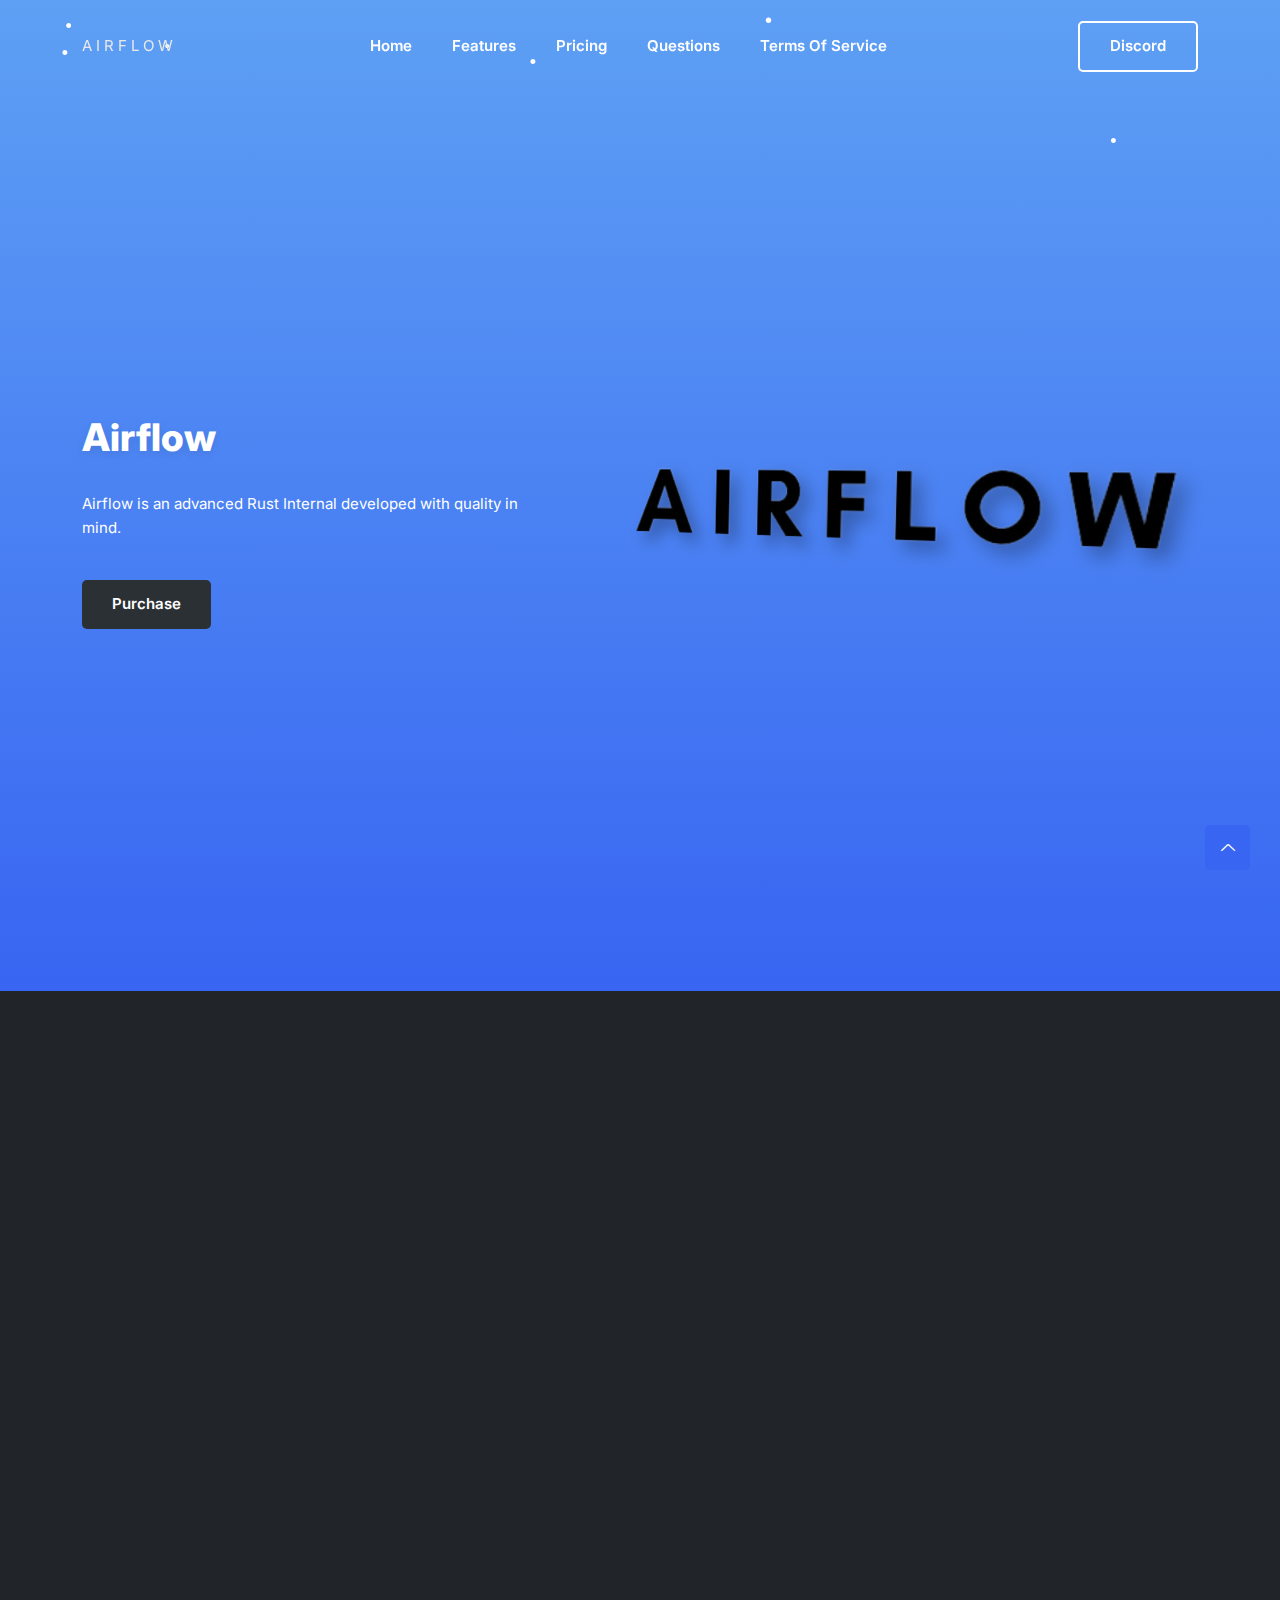
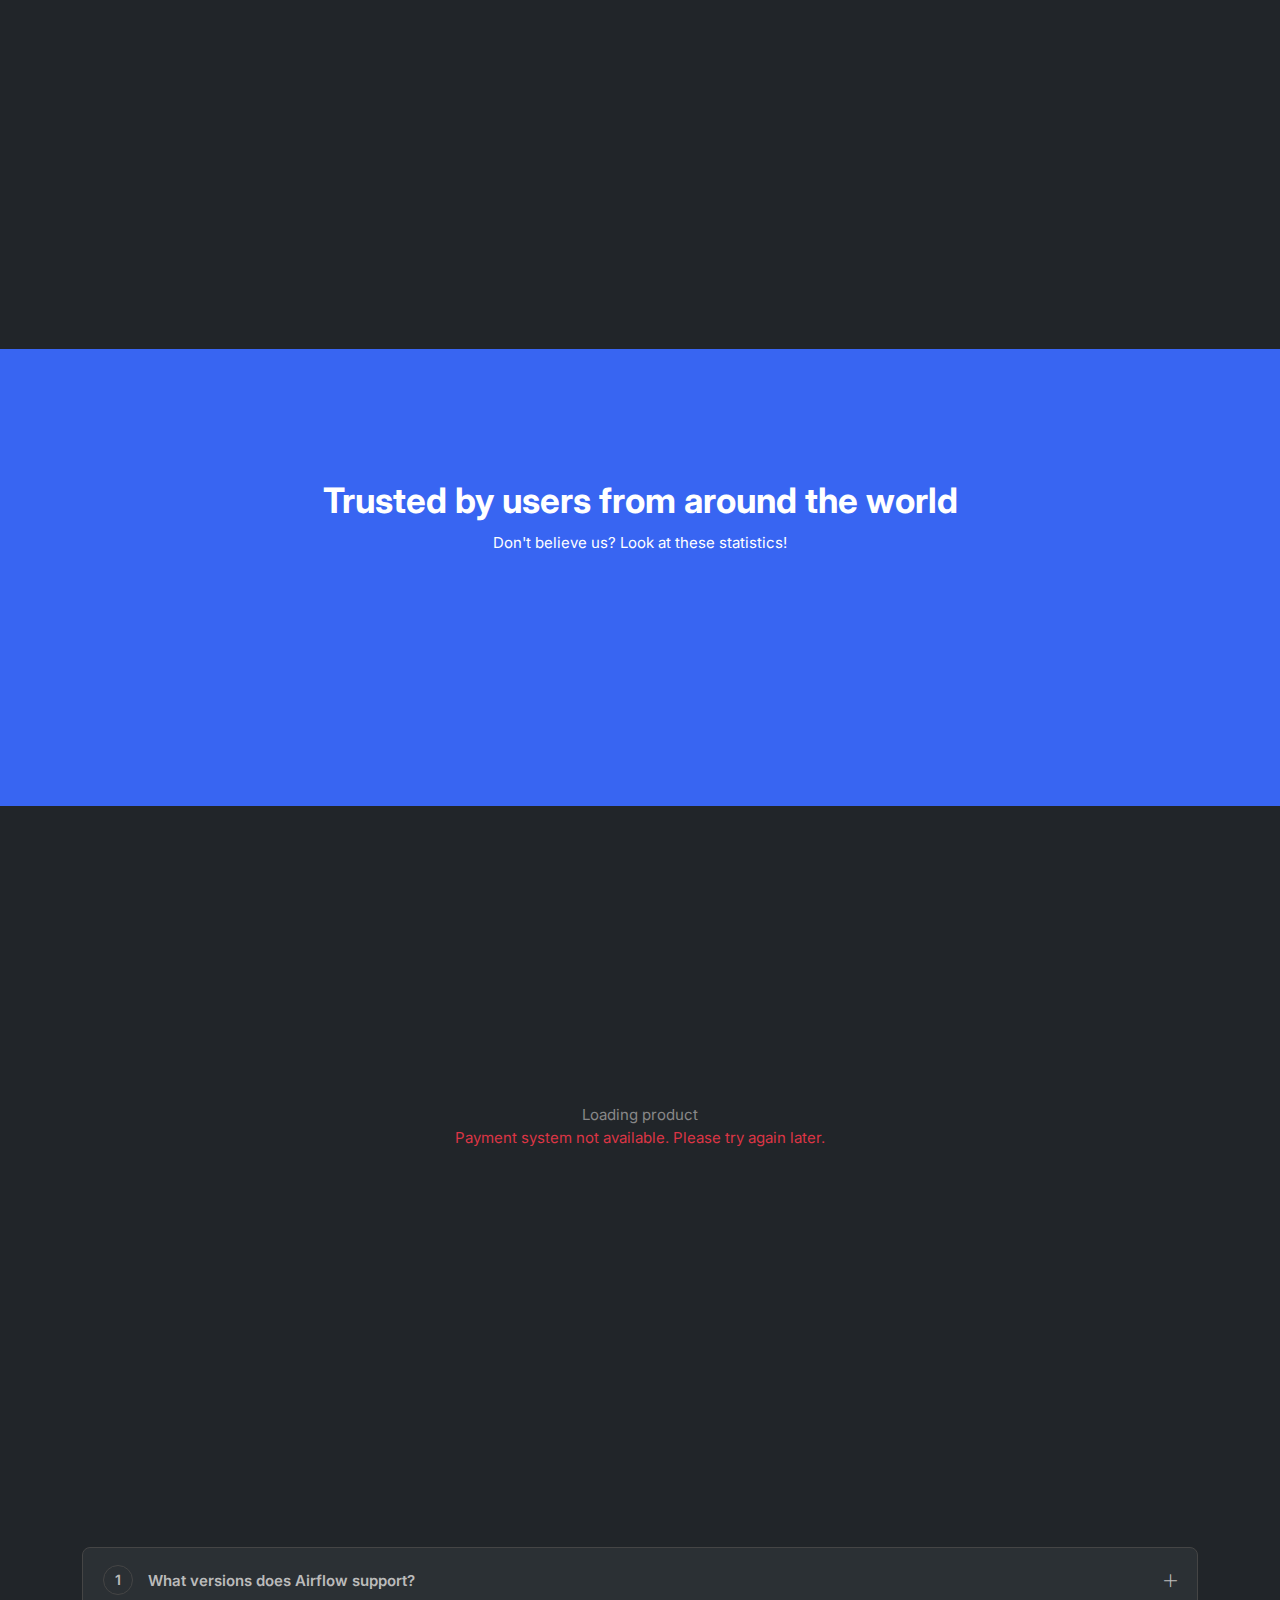
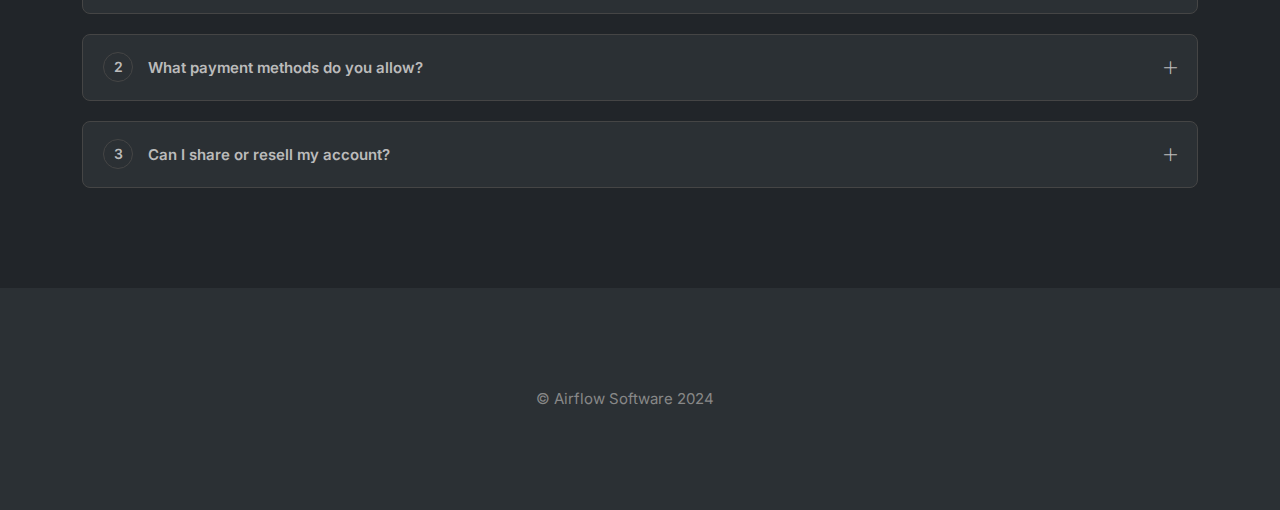
==== commit f0fe8436: "Update index.html" ====
--- a/index.html
+++ b/index.html
@@ -2,321 +2,330 @@
 <html class="no-js" lang="en">
 
 <head>
-  <meta http-equiv="Content-Type" content="text/html; charset=UTF-8" />
-  <meta http-equiv="X-UA-Compatible" content="IE=edge">
-  <meta name="viewport" content="width=device-width, initial-scale=1">
-  <meta name="description" content="Airflow is an advanced Rust Internal developed with quality in mind.">
-  <meta name="keywords"
-    content="Rust, Rust hack, hacked client, Cheat client, Rust Internal Cheat, Rust cheat, hack, aimbot, Slient Aim, aim assist">
-  <meta name="author" content="airflow Software">
-  <meta property="og:site" content="">
-  <meta property="og:site_name" content="Airflow Internal">
-  <meta property="og:title" content="Airflow">
-  <meta name="theme-color" content="#5ea2ff">
-  <title>Airlfow</title>
-  <link href="https://cdn.sell.app/embed/style.css" rel="stylesheet" />
-  <link rel="canonical" href="" />
-  <link rel="stylesheet" href="assets/css/bootstrap.min.css" />
-  <link rel="stylesheet" href="assets/css/line-icons.css" />
-  <link rel="stylesheet" href="assets/css/animate.css" />
-  <link rel="stylesheet" href="assets/css/main.css" />
-  <link rel="shortcut icon" type="image/x-icon" href="dashboard/assets/images/logo.ico" />
-  <script type="text/javascript" src="assets/js/snowstorm.min.js"></script>
-  <script src="https://cdn.sell.app/embed/script.js" type="module"></script>
+	<meta http-equiv="Content-Type" content="text/html; charset=UTF-8" />
+	<meta http-equiv="X-UA-Compatible" content="IE=edge">
+	<meta name="viewport" content="width=device-width, initial-scale=1">
+	<meta name="description" content="Airflow is an advanced Rust Internal developed with quality in mind.">
+	<meta name="keywords"
+		content="Rust, Rust hack, hacked client, Cheat client, Rust Internal Cheat, Rust cheat, hack, aimbot, Slient Aim, aim assist">
+	<meta name="author" content="airflow Software">
+	<meta property="og:site" content="">
+	<meta property="og:site_name" content="Airflow Internal">
+	<meta property="og:title" content="Airflow">
+	<meta name="theme-color" content="#5ea2ff">
+	<title>Airlfow</title>
+	<link rel="canonical" href="" />
+	<link rel="stylesheet" href="assets/css/bootstrap.min.css" />
+	<link rel="stylesheet" href="assets/css/line-icons.css" />
+	<link rel="stylesheet" href="assets/css/animate.css" />
+	<link rel="stylesheet" href="assets/css/main.css" />
+	<link rel="shortcut icon" type="image/x-icon" href="dashboard/assets/images/logo.ico" />
+	<script type="text/javascript" src="assets/js/snowstorm.min.js"></script>
 </head>
 
 <body>
-  <div class="preloader">
-    <div class="preloader-inner">
-      <div class="preloader-icon">
-        <span></span>
-        <span></span>
-      </div>
-    </div>
-  </div>
-  <header class="header navbar-area">
-    <div class="container">
-      <div class="row align-items-center">
-        <div class="col-lg-12">
-          <div class="nav-inner">
-            <nav class="navbar navbar-expand-lg">
-              <a class="navbar-brand" href="index.html">
-                <p>A I R F L O W</p>
-              </a>
-              <button class="navbar-toggler mobile-menu-btn" type="button" data-bs-toggle="collapse"
+	<div class="preloader">
+		<div class="preloader-inner">
+			<div class="preloader-icon">
+				<span></span>
+				<span></span>
+			</div>
+		</div>
+	</div>
+	<header class="header navbar-area">
+		<div class="container">
+			<div class="row align-items-center">
+				<div class="col-lg-12">
+					<div class="nav-inner">
+						<nav class="navbar navbar-expand-lg">
+							<a class="navbar-brand" href="index.html">
+								<p>A I R F L O W</p>
+							</a>
+							<button class="navbar-toggler mobile-menu-btn" type="button" data-bs-toggle="collapse"
                 data-bs-target="#navbarSupportedContent" aria-controls="navbarSupportedContent" aria-expanded="false"
                 aria-label="Toggle navigation">
                 <span class="toggler-icon"></span>
                 <span class="toggler-icon"></span>
                 <span class="toggler-icon"></span>
               </button>
-              <div class="collapse navbar-collapse sub-menu-bar" id="navbarSupportedContent">
-                <ul id="nav" class="navbar-nav ms-auto">
-                  <li class="nav-item">
-                    <a href="#home" class="page-scroll active" aria-label="Toggle navigation">Home</a>
-                  </li>
-                  <li class="nav-item">
-                    <a href="#features" class="page-scroll" aria-label="Toggle navigation">Features</a>
-                  </li>
-                  <li class="nav-item">
-                    <a href="#pricing" class="page-scroll" aria-label="Toggle navigation">Pricing</a>
-                  </li>
-                  <li class="nav-item">
-                    <a href="#faq" aria-label="Toggle navigation">Questions</a>
-                  </li>
-                  <li class="nav-item">
-                    <a href="terms.html" aria-label="Toggle navigation">Terms of Service</a>
-                  </li>
-                </ul>
-              </div>
-              <div class="button add-list-button">
-                <a href="https://discord.gg/C49WQ5C2dd" class="btn">Discord</a>
-              </div>
-            </nav>
-          </div>
-        </div>
-      </div>
-    </div>
-  </header>
-  <section id="home" class="hero-area">
-    <div class="container">
-      <div class="row align-items-center">
-        <div class="col-lg-5 col-md-12 col-12">
-          <div class="hero-content">
-            <h1 class="wow fadeInLeft" data-wow-delay=".4s">Airflow</h1>
-            <p class="wow fadeInLeft" data-wow-delay=".6s">Airflow is an advanced Rust Internal developed with quality
-              in mind.</p>
-            <div class="button wow fadeInLeft" data-wow-delay=".8s">
-              <a href="https://discord.gg/C49WQ5C2dd" class="btn">Purchase</a>
-            </div>
-          </div>
-        </div>
-        <div class="col-lg-7 col-md-12 col-12">
-          <div class="hero-image wow fadeInRight" data-wow-delay=".4s">
-            <img src="assets/images/gui.png" alt="#" style="transform: scale(0.9) perspective(500px) rotateY(-10deg) rotateX(-0.5deg) rotateZ(1.5deg);
+							<div class="collapse navbar-collapse sub-menu-bar" id="navbarSupportedContent">
+								<ul id="nav" class="navbar-nav ms-auto">
+									<li class="nav-item">
+										<a href="#home" class="page-scroll active"
+											aria-label="Toggle navigation">Home</a>
+									</li>
+									<li class="nav-item">
+										<a href="#features" class="page-scroll"
+											aria-label="Toggle navigation">Features</a>
+									</li>
+									<li class="nav-item">
+										<a href="#pricing" class="page-scroll"
+											aria-label="Toggle navigation">Pricing</a>
+									</li>
+									<li class="nav-item">
+										<a href="#faq" aria-label="Toggle navigation">Questions</a>
+									</li>
+									<li class="nav-item">
+										<a href="terms.html" aria-label="Toggle navigation">Terms of Service</a>
+									</li>
+								</ul>
+							</div>
+							<div class="button add-list-button">
+								<a href="https://discord.gg/C49WQ5C2dd" class="btn">Discord</a>
+							</div>
+						</nav>
+					</div>
+				</div>
+			</div>
+		</div>
+	</header>
+	<section id="home" class="hero-area">
+		<div class="container">
+			<div class="row align-items-center">
+				<div class="col-lg-5 col-md-12 col-12">
+					<div class="hero-content">
+						<h1 class="wow fadeInLeft" data-wow-delay=".4s">Airflow</h1>
+						<p class="wow fadeInLeft" data-wow-delay=".6s">Airflow is an advanced Rust Internal developed
+							with quality
+							in mind.</p>
+						<div class="button wow fadeInLeft" data-wow-delay=".8s">
+							<a href="https://discord.gg/C49WQ5C2dd" class="btn">Purchase</a>
+						</div>
+					</div>
+				</div>
+				<div class="col-lg-7 col-md-12 col-12">
+					<div class="hero-image wow fadeInRight" data-wow-delay=".4s">
+						<img src="assets/images/gui.png" alt="#" style="transform: scale(0.9) perspective(500px) rotateY(-10deg) rotateX(-0.5deg) rotateZ(1.5deg);
     filter: drop-shadow(10px 10px 10px rgba(0,0,0,0.3));">
           </div>
-        </div>
-      </div>
-    </div>
-  </section>
-  <section id="features" class="features section">
-    <div class="container">
-      <div class="row">
-        <div class="col-12">
-          <div class="section-title">
-            <h3 class="wow zoomIn">Features</h3>
-            <h2 class="wow fadeInUp">Here's What We Have To Offer
-            </h2>
-          </div>
-        </div>
-      </div>
-      <div class="row">
-        <div class="col-lg-4 col-md-6 col-12">
-          <div class="single-feature wow fadeInUp" style="min-height: 300px;">
-            <i class="lni lni-shield"></i>
-            <h3>Privacy</h3>
-            <p>Hidden from all public screenshare solutions on the market, we ensure your safety when using
-              Airflow</p>
-          </div>
-        </div>
-        <div class="col-lg-4 col-md-6 col-12">
-          <div class="single-feature wow fadeInUp" style="min-height: 300px;">
-            <i class="lni lni-money-protection"></i>
-            <h3>Affordable</h3>
-            <p>Airflow is competitively priced compared to other Internals on the market while also being a
-              better option.</p>
-          </div>
-        </div>
-        <div class="col-lg-4 col-md-6 col-12">
-          <div class="single-feature wow fadeInUp" style="min-height: 300px;">
-            <i class="lni lni-cog"></i>
-            <h3>Quality Modules</h3>
-            <p>All of our modules are carefully developed allowing for a balanced level of customizability and
-              ease of use.</p>
-          </div>
-        </div>
-        <div class="col-lg-4 col-md-6 col-12">
-          <div class="single-feature wow fadeInUp" style="min-height: 300px;">
-            <i class="lni lni-lock-alt"></i>
-            <h3>Secure</h3>
-            <p>We use industry-standard encryption and hashing methods to ensure your sensitive data is stored
-              securely and out of eyes from any hacker.</p>
-          </div>
-        </div>
-        <div class="col-lg-4 col-md-6 col-12">
-          <div class="single-feature wow fadeInUp" style="min-height: 300px;">
-            <i class="lni lni-bubble"></i>
-            <h3>Fast Support</h3>
-            <p>Our support team is always ready to answer your questions and assist you when necessary. Create a ticket
-              on our website if you need assistance.</p>
-          </div>
-        </div>
-        <div class="col-lg-4 col-md-6 col-12">
-          <div class="single-feature wow fadeInUp" style="min-height: 300px;">
-            <i class="lni lni-construction"></i>
-            <h3>Frequent Updates</h3>
-            <p>Airflow receives constant updates ensuring our modules stay up-to-date and fitting the needs of
-              our users.</p>
-          </div>
-        </div>
-      </div>
-    </div>
-  </section>
-  <section class="our-achievement section">
-    <div class="container">
-      <div class="row">
-        <div class="col-lg-10 offset-lg-1 col-md-12 col-12">
-          <div class="title">
-            <h2>Trusted by users from around the world</h2>
-            <p>Don't believe us? Look at these statistics!</p>
-          </div>
-        </div>
-      </div>
-      <div class="row">
-        <div class="col-lg-8 offset-lg-2 col-md-12 col-12">
-          <div class="row">
-            <div class="col-lg-4 col-md-4 col-12">
-              <div class="single-achievement wow fadeInUp" data-wow-delay=".2s">
-                <h3 class="counter"><span id="secondo1" class="countup" cup-end="100">100</span>%</h3>
-                <p>satisfaction</p>
-              </div>
-            </div>
-            <div class="col-lg-4 col-md-4 col-12">
-              <div class="single-achievement wow fadeInUp" data-wow-delay=".4s">
-                <h3 class="counter"><span id="secondo2" class="countup" cup-end="120">70</span>k</h3>
-                <p>Registered</p>
-              </div>
-            </div>
-            <div class="col-lg-4 col-md-4 col-12">
-              <div class="single-achievement wow fadeInUp" data-wow-delay=".6s">
-                <h3 class="counter"><span id="secondo3" class="countup" cup-end="125">900</span>k+</h3>
-                <p>Launches</p>
-              </div>
-            </div>
-          </div>
-        </div>
-      </div>
-    </div>
-  </section>
-  <section id="products" class="section products">
-  <div class="container">
-    <div class="row">
-      <div class="col-12">
-        <div class="section-title">
-          <h3 class="wow zoomIn" data-wow-delay=".2s">Our Products</h3>
-          <h2 class="wow fadeInUp" data-wow-delay=".4s">Cheat Products</h2>
-          <p class="wow fadeInUp" data-wow-delay=".6s">Choose the best product that fits your needs.</p>
-        </div>
-      </div>
-    </div>
-
-    <!-- Product Loading Indicator -->
-    <div id="loading" class="text-center hidden">
-      <p>Loading product</p>
-    </div>
-
-    <!-- Product Error Container -->
-    <div id="error" class="text-center hidden text-danger"></div>
-
-    <!-- Products Container - This is where dynamic products will be added -->
-    <div id="productsContainer" class="row">
-      <!-- Products will be dynamically inserted here by JavaScript -->
-    </div>
-  </div>
-</section>
-  <section id="faq" class="faq section">
-    <div class="container">
-      <div class="row">
-        <div class="col-12">
-          <div class="section-title">
-            <h3 class="wow zoomIn" data-wow-delay=".2s">FAQ</h3>
-            <h2 class="wow fadeInUp" data-wow-delay=".4s">Frequently Asked Questions</h2>
-            <p class="wow fadeInUp" data-wow-delay=".6s">Here are some common questions people ask us.</p>
-          </div>
-        </div>
-      </div>
-      <div class="row">
-        <div class="col-12">
-          <div class="accordion" id="accordionExample">
-            <div class="accordion-item">
-              <h2 class="accordion-header" id="headingOne">
-                <button class="accordion-button collapsed" type="button" data-bs-toggle="collapse" aria-expanded="false"
+					</div>
+				</div>
+			</div>
+	</section>
+	<section id="features" class="features section">
+		<div class="container">
+			<div class="row">
+				<div class="col-12">
+					<div class="section-title">
+						<h3 class="wow zoomIn">Features</h3>
+						<h2 class="wow fadeInUp">Here's What We Have To Offer
+						</h2>
+					</div>
+				</div>
+			</div>
+			<div class="row">
+				<div class="col-lg-4 col-md-6 col-12">
+					<div class="single-feature wow fadeInUp" style="min-height: 300px;">
+						<i class="lni lni-shield"></i>
+						<h3>Privacy</h3>
+						<p>Hidden from all public screenshare solutions on the market, we ensure your safety when using
+							Airflow</p>
+					</div>
+				</div>
+				<div class="col-lg-4 col-md-6 col-12">
+					<div class="single-feature wow fadeInUp" style="min-height: 300px;">
+						<i class="lni lni-money-protection"></i>
+						<h3>Affordable</h3>
+						<p>Airflow is competitively priced compared to other Internals on the market while also being a
+							better option.</p>
+					</div>
+				</div>
+				<div class="col-lg-4 col-md-6 col-12">
+					<div class="single-feature wow fadeInUp" style="min-height: 300px;">
+						<i class="lni lni-cog"></i>
+						<h3>Quality Modules</h3>
+						<p>All of our modules are carefully developed allowing for a balanced level of customizability
+							and
+							ease of use.</p>
+					</div>
+				</div>
+				<div class="col-lg-4 col-md-6 col-12">
+					<div class="single-feature wow fadeInUp" style="min-height: 300px;">
+						<i class="lni lni-lock-alt"></i>
+						<h3>Secure</h3>
+						<p>We use industry-standard encryption and hashing methods to ensure your sensitive data is
+							stored
+							securely and out of eyes from any hacker.</p>
+					</div>
+				</div>
+				<div class="col-lg-4 col-md-6 col-12">
+					<div class="single-feature wow fadeInUp" style="min-height: 300px;">
+						<i class="lni lni-bubble"></i>
+						<h3>Fast Support</h3>
+						<p>Our support team is always ready to answer your questions and assist you when necessary.
+							Create a ticket
+							on our website if you need assistance.</p>
+					</div>
+				</div>
+				<div class="col-lg-4 col-md-6 col-12">
+					<div class="single-feature wow fadeInUp" style="min-height: 300px;">
+						<i class="lni lni-construction"></i>
+						<h3>Frequent Updates</h3>
+						<p>Airflow receives constant updates ensuring our modules stay up-to-date and fitting the needs
+							of
+							our users.</p>
+					</div>
+				</div>
+			</div>
+		</div>
+	</section>
+	<section class="our-achievement section">
+		<div class="container">
+			<div class="row">
+				<div class="col-lg-10 offset-lg-1 col-md-12 col-12">
+					<div class="title">
+						<h2>Trusted by users from around the world</h2>
+						<p>Don't believe us? Look at these statistics!</p>
+					</div>
+				</div>
+			</div>
+			<div class="row">
+				<div class="col-lg-8 offset-lg-2 col-md-12 col-12">
+					<div class="row">
+						<div class="col-lg-4 col-md-4 col-12">
+							<div class="single-achievement wow fadeInUp" data-wow-delay=".2s">
+								<h3 class="counter"><span id="secondo1" class="countup" cup-end="100">100</span>%</h3>
+								<p>satisfaction</p>
+							</div>
+						</div>
+						<div class="col-lg-4 col-md-4 col-12">
+							<div class="single-achievement wow fadeInUp" data-wow-delay=".4s">
+								<h3 class="counter"><span id="secondo2" class="countup" cup-end="120">70</span>k</h3>
+								<p>Registered</p>
+							</div>
+						</div>
+						<div class="col-lg-4 col-md-4 col-12">
+							<div class="single-achievement wow fadeInUp" data-wow-delay=".6s">
+								<h3 class="counter"><span id="secondo3" class="countup" cup-end="125">900</span>k+</h3>
+								<p>Launches</p>
+							</div>
+						</div>
+					</div>
+				</div>
+			</div>
+		</div>
+	</section>
+	<section id="products" class="section products">
+		<div class="container">
+			<div class="row">
+				<div class="col-12">
+					<div class="section-title">
+						<h3 class="wow zoomIn" data-wow-delay=".2s">Our Products</h3>
+						<h2 class="wow fadeInUp" data-wow-delay=".4s">Cheat Products</h2>
+						<p class="wow fadeInUp" data-wow-delay=".6s">Choose the best product that fits your needs.</p>
+					</div>
+				</div>
+			</div>
+
+			<!-- Product Loading Indicator -->
+			<div id="loading" class="text-center hidden">
+				<p>Loading product</p>
+			</div>
+
+			<!-- Product Error Container -->
+			<div id="error" class="text-center hidden text-danger"></div>
+
+			<!-- Products Container - This is where dynamic products will be added -->
+			<div id="productsContainer" class="row">
+				<!-- Products will be dynamically inserted here by JavaScript -->
+			</div>
+		</div>
+	</section>
+	<section id="faq" class="faq section">
+		<div class="container">
+			<div class="row">
+				<div class="col-12">
+					<div class="section-title">
+						<h3 class="wow zoomIn" data-wow-delay=".2s">FAQ</h3>
+						<h2 class="wow fadeInUp" data-wow-delay=".4s">Frequently Asked Questions</h2>
+						<p class="wow fadeInUp" data-wow-delay=".6s">Here are some common questions people ask us.</p>
+					</div>
+				</div>
+			</div>
+			<div class="row">
+				<div class="col-12">
+					<div class="accordion" id="accordionExample">
+						<div class="accordion-item">
+							<h2 class="accordion-header" id="headingOne">
+								<button class="accordion-button collapsed" type="button" data-bs-toggle="collapse" aria-expanded="false"
                   data-bs-target="#collapseOne" aria-controls="collapseOne">
                   <span class="title"><span class="serial">1</span>What versions does Airflow support?</span><i
                     class="lni lni-plus"></i>
                 </button>
-              </h2>
-              <div id="collapseOne" class="accordion-collapse collapse" aria-labelledby="headingOne"
-                data-bs-parent="#accordionExample">
-                <div class="accordion-body">
-                  <p>Airflow supports any version of rust within the last year that doesnt use EAC
-                </div>
-              </div>
-            </div>
-            <div class="accordion-item">
-              <h2 class="accordion-header" id="headingTwo">
-                <button class="accordion-button collapsed" type="button" data-bs-toggle="collapse" aria-expanded="false"
+							</h2>
+							<div id="collapseOne" class="accordion-collapse collapse" aria-labelledby="headingOne"
+								data-bs-parent="#accordionExample">
+								<div class="accordion-body">
+									<p>Airflow supports any version of rust within the last year that doesnt use EAC
+								</div>
+							</div>
+						</div>
+						<div class="accordion-item">
+							<h2 class="accordion-header" id="headingTwo">
+								<button class="accordion-button collapsed" type="button" data-bs-toggle="collapse" aria-expanded="false"
                   data-bs-target="#collapseTwo" aria-controls="collapseTwo">
                   <span class="title"><span class="serial">2</span>What payment methods do you allow?</span><i
                     class="lni lni-plus"></i>
                 </button>
-              </h2>
-              <div id="collapseTwo" class="accordion-collapse collapse" aria-labelledby="headingTwo"
-                data-bs-parent="#accordionExample">
-                <div class="accordion-body">
-                  <p>Our payment system is built using <a href="https://sell.app/">Selapp</a> which allows you to
-                    purchase with Paypal And Cashapp. We also have resellers that support payment methods such as Apple
-                    Pay, Venmo, and more.</p>
-                </div>
-              </div>
-            </div>
-            <div class="accordion-item">
-              <h2 class="accordion-header" id="headingThree">
-                <button class="accordion-button collapsed" type="button" data-bs-toggle="collapse" aria-expanded="false"
+							</h2>
+							<div id="collapseTwo" class="accordion-collapse collapse" aria-labelledby="headingTwo"
+								data-bs-parent="#accordionExample">
+								<div class="accordion-body">
+									<p>Our payment system is built using <a href="https://sell.app/">Selapp</a> which
+										allows you to
+										purchase with Paypal And Cashapp. We also have resellers that support payment
+										methods such as Apple
+										Pay, Venmo, and more.</p>
+								</div>
+							</div>
+						</div>
+						<div class="accordion-item">
+							<h2 class="accordion-header" id="headingThree">
+								<button class="accordion-button collapsed" type="button" data-bs-toggle="collapse" aria-expanded="false"
                   data-bs-target="#collapseThree" aria-controls="collapseThree">
                   <span class="title"><span class="serial">3</span>Can I share or resell my account?</span><i
                     class="lni lni-plus"></i>
                 </button>
-              </h2>
-              <div id="collapseThree" class="accordion-collapse collapse" aria-labelledby="headingThree"
-                data-bs-parent="#accordionExample">
-                <div class="accordion-body">
-                  <p>No, your Airflow account belongs to you and you only. Our system checks for account redistribution
-                    and your account will be terminated if it is not used by you only. Read our <a
-                      href="terms.html">Terms of Service</a> for more info.</p>
-                </div>
-              </div>
-            </div>
-          </div>
-        </div>
-      </div>
-    </div>
-  </section>
-  <footer class="footer">
-    <div class="footer-top">
-      <div class="container">
-        <div class="row">
-          <div class="col-lg-4 col-md-4 col-12 horizontal-center" style="text-align: center;">
-            <div class="single-footer f-about">
-              &copy Airflow Software 2024
-            </div>
-          </div>
-        </div>
-      </div>
-    </div>
-  </footer>
-  <a href="#" class="scroll-top">
-    <i class="lni lni-chevron-up"></i>
-  </a>
-  <script src="assets/js/bootstrap.min.js"></script>
-  <script src="assets/js/wow.min.js"></script>
-  <script src="assets/js/count-up.min.js"></script>
-  <script src="assets/js/main.js"></script>
-  <script src="https://cdn.sell.app/embed/script.js" type="module"></script>
-
-  <script>
-// Configuration Constants
+							</h2>
+							<div id="collapseThree" class="accordion-collapse collapse" aria-labelledby="headingThree"
+								data-bs-parent="#accordionExample">
+								<div class="accordion-body">
+									<p>No, your Airflow account belongs to you and you only. Our system checks for
+										account redistribution
+										and your account will be terminated if it is not used by you only. Read our <a
+											href="terms.html">Terms of Service</a> for more info.</p>
+								</div>
+							</div>
+						</div>
+					</div>
+				</div>
+			</div>
+		</div>
+	</section>
+	<footer class="footer">
+		<div class="footer-top">
+			<div class="container">
+				<div class="row">
+					<div class="col-lg-4 col-md-4 col-12 horizontal-center" style="text-align: center;">
+						<div class="single-footer f-about">
+							&copy Airflow Software 2024
+						</div>
+					</div>
+				</div>
+			</div>
+		</div>
+	</footer>
+	<a href="#" class="scroll-top">
+		<i class="lni lni-chevron-up"></i>
+	</a>
+	<script src="assets/js/bootstrap.min.js"></script>
+	<script src="assets/js/wow.min.js"></script>
+	<script src="assets/js/count-up.min.js"></script>
+	<script src="assets/js/main.js"></script>
+<script src="https://sellauth.com/assets/js/sellauth-embed-2.js"></script>
+
+	<script>
+		// Configuration Constants
 const SELLAUTH_CONFIG = {
     SHOP_ID: 136111, // Your existing Shop ID
     API_KEY: '4986520|GSRAR3KgiYHKZXvyIOs4BSsYGAOWpT5OGF1ddF4Hce651e03', // Your existing API Key
@@ -413,114 +422,128 @@
     console.error('Fetch error:', err);
 }
 
-// Render Products
 function renderProducts(products) {
-    const productsContainer = document.getElementById('productsContainer');
-    
-    products.forEach((product, index) => {
-        const productCard = createProductCard(product, index);
-        productsContainer.appendChild(productCard);
-    });
-}
-
-// Create Product Card
-function createProductCard(product, index) {
-    const productCard = document.createElement('div');
-    productCard.className = 'product-card';
-    productCard.setAttribute('data-product-id', product.id || (index + 1));
-    
-    // Product Image
-    const productImage = createProductImage(product);
-    
-    // Product Details
-    const productDetails = createProductDetails(product, index);
-    
-    productCard.appendChild(productImage);
-    productCard.appendChild(productDetails);
-    
-    return productCard;
-}
-
-// Create Product Image
-function createProductImage(product) {
-    const productImage = document.createElement('div');
-    productImage.className = 'product-image';
-    const placeholderImg = document.createElement('img');
-    placeholderImg.src = `/api/placeholder/400/320`;
-    placeholderImg.alt = product.name || 'Product Image';
-    productImage.appendChild(placeholderImg);
-    return productImage;
-}
-
-// Create Product Details
-function createProductDetails(product, index) {
-    const productDetails = document.createElement('div');
-    productDetails.className = 'product-details';
-    
-    // Title
-    const titleElement = document.createElement('h3');
-    titleElement.className = 'product-title';
-    titleElement.textContent = product.name || 'Unnamed Product';
-    
-    // Stock Badge
-    const stockBadge = document.createElement('div');
-    stockBadge.className = 'stock-badge';
-    stockBadge.textContent = 'In Stock';
-    
-    // Status Badge
-    const statusBadge = createStatusBadge(product);
-    
-    // Price
-    const priceElement = createPriceElement(product);
-    
-    // View Options Button
-    const viewButton = createViewOptionsButton(product, index);
-    
-    // Assemble Product Details
-    productDetails.appendChild(titleElement);
-    productDetails.appendChild(stockBadge);
-    productDetails.appendChild(statusBadge);
-    productDetails.appendChild(priceElement);
-    productDetails.appendChild(viewButton);
-    
-    return productDetails;
-}
-
-// Create Status Badge
+const productsContainer = document.getElementById('productsContainer');
+
+products.forEach((product, index) => {
+const productColumn = document.createElement('div');
+productColumn.className = 'col-lg-4 col-md-6 col-12';
+
+const productCard = document.createElement('div');
+productCard.className = 'single-feature wow fadeInUp';
+productCard.style.minHeight = '300px';
+productCard.setAttribute('data-wow-delay', `.${6 + (index * 2)}s`);
+
+// Icon (using Line Icons from the website)
+const productIcon = document.createElement('i');
+productIcon.className = getProductIcon(product);
+
+// Title
+const titleElement = document.createElement('h3');
+titleElement.textContent = product.name || 'Product';
+
+// Description
+const descriptionElement = document.createElement('p');
+descriptionElement.textContent = product.description || 'No description available';
+
+// Status Badge
+const statusBadge = createStatusBadge(product);
+
+// Price Element
+const priceElement = createPriceElement(product);
+
+// View Options Button
+const viewButton = createViewOptionsButton(product, index);
+viewButton.className = 'btn wow fadeInUp';
+viewButton.setAttribute('data-wow-delay', '.8s');
+
+// Assemble Product Card
+productCard.appendChild(productIcon);
+productCard.appendChild(titleElement);
+productCard.appendChild(descriptionElement);
+productCard.appendChild(statusBadge);
+productCard.appendChild(priceElement);
+productCard.appendChild(viewButton);
+
+productColumn.appendChild(productCard);
+productsContainer.appendChild(productColumn);
+});
+}
+
+// Function to select an appropriate icon based on product characteristics
+function getProductIcon(product) {
+const iconOptions = [
+'lni lni-shield', // Privacy/Security
+'lni lni-money-protection', // Affordable
+'lni lni-cog', // Quality
+'lni lni-lock-alt', // Secure
+'lni lni-bubble', // Support
+'lni lni-construction' // Updates
+];
+
+// Deterministically select an icon based on product name/ID
+const iconIndex = product.id
+? (parseInt(product.id) % iconOptions.length)
+: (Math.floor(Math.random() * iconOptions.length));
+
+return iconOptions[iconIndex];
+}
+
+// Enhanced Status Badge (consistent with existing design)
 function createStatusBadge(product) {
-    const statusBadge = document.createElement('span');
-    const productStatus = product.status || STATUS.UNDETECTED;
-    statusBadge.className = `status-badge ${getStatusClass(productStatus)}`;
-    statusBadge.textContent = productStatus;
-    return statusBadge;
-}
-
-// Create Price Element
+const statusBadge = document.createElement('span');
+const productStatus = product.status || STATUS.UNDETECTED;
+
+statusBadge.className = `badge ${getStatusClass(productStatus)}`;
+statusBadge.style.display = 'inline-block';
+statusBadge.style.marginTop = '10px';
+statusBadge.style.padding = '5px 10px';
+statusBadge.style.borderRadius = '20px';
+statusBadge.style.fontSize = '0.8em';
+statusBadge.textContent = productStatus;
+
+return statusBadge;
+}
+
+// Price Element with consistent styling
 function createPriceElement(product) {
-    const priceElement = document.createElement('p');
-    priceElement.className = 'price';
-    
-    const variants = product.variants || [];
-    const prices = variants.map(v => v.price || 0);
-    
-    if (prices.length > 0) {
-        const minPrice = Math.min(...prices);
-        const maxPrice = Math.max(...prices);
-        priceElement.textContent = `$${minPrice.toFixed(2)} - $${maxPrice.toFixed(2)}`;
-    } else {
-        priceElement.textContent = 'Price Not Available';
-    }
-    
-    return priceElement;
-}
-
-// Create View Options Button
+const priceContainer = document.createElement('div');
+priceContainer.style.marginTop = '10px';
+
+const priceElement = document.createElement('h4');
+priceElement.style.color = '#5ea2ff'; // Match website's blue theme
+
+const variants = product.variants || [];
+const prices = variants.map(v => v.price || 0);
+
+if (prices.length > 0) {
+const minPrice = Math.min(...prices);
+const maxPrice = Math.max(...prices);
+priceElement.textContent = `$${minPrice.toFixed(2)} - $${maxPrice.toFixed(2)}`;
+} else {
+priceElement.textContent = 'Price Not Available';
+}
+
+priceContainer.appendChild(priceElement);
+return priceContainer;
+}
+
+// View Options Button consistent with site's button style
 function createViewOptionsButton(product, index) {
-    const viewButton = document.createElement('button');
-    viewButton.className = 'view-options';
-    viewButton.setAttribute('data-product-id', product.id || (index + 1));
-    viewButton.textContent = 'View Options';
-    return viewButton;
+const viewButton = document.createElement('button');
+viewButton.className = 'btn';
+viewButton.setAttribute('data-product-id', product.id || (index + 1));
+viewButton.textContent = 'View Options';
+
+// Apply additional styling to match site's button design
+viewButton.style.backgroundColor = '#5ea2ff';
+viewButton.style.color = 'white';
+viewButton.style.borderRadius = '5px';
+viewButton.style.padding = '10px 20px';
+viewButton.style.border = 'none';
+viewButton.style.marginTop = '10px';
+
+return viewButton;
 }
 
 // Create Product Modals (same as previous implementation)
@@ -749,7 +772,7 @@
     }
 });
 
-</script>
+	</script>
 </body>
 
 </html>
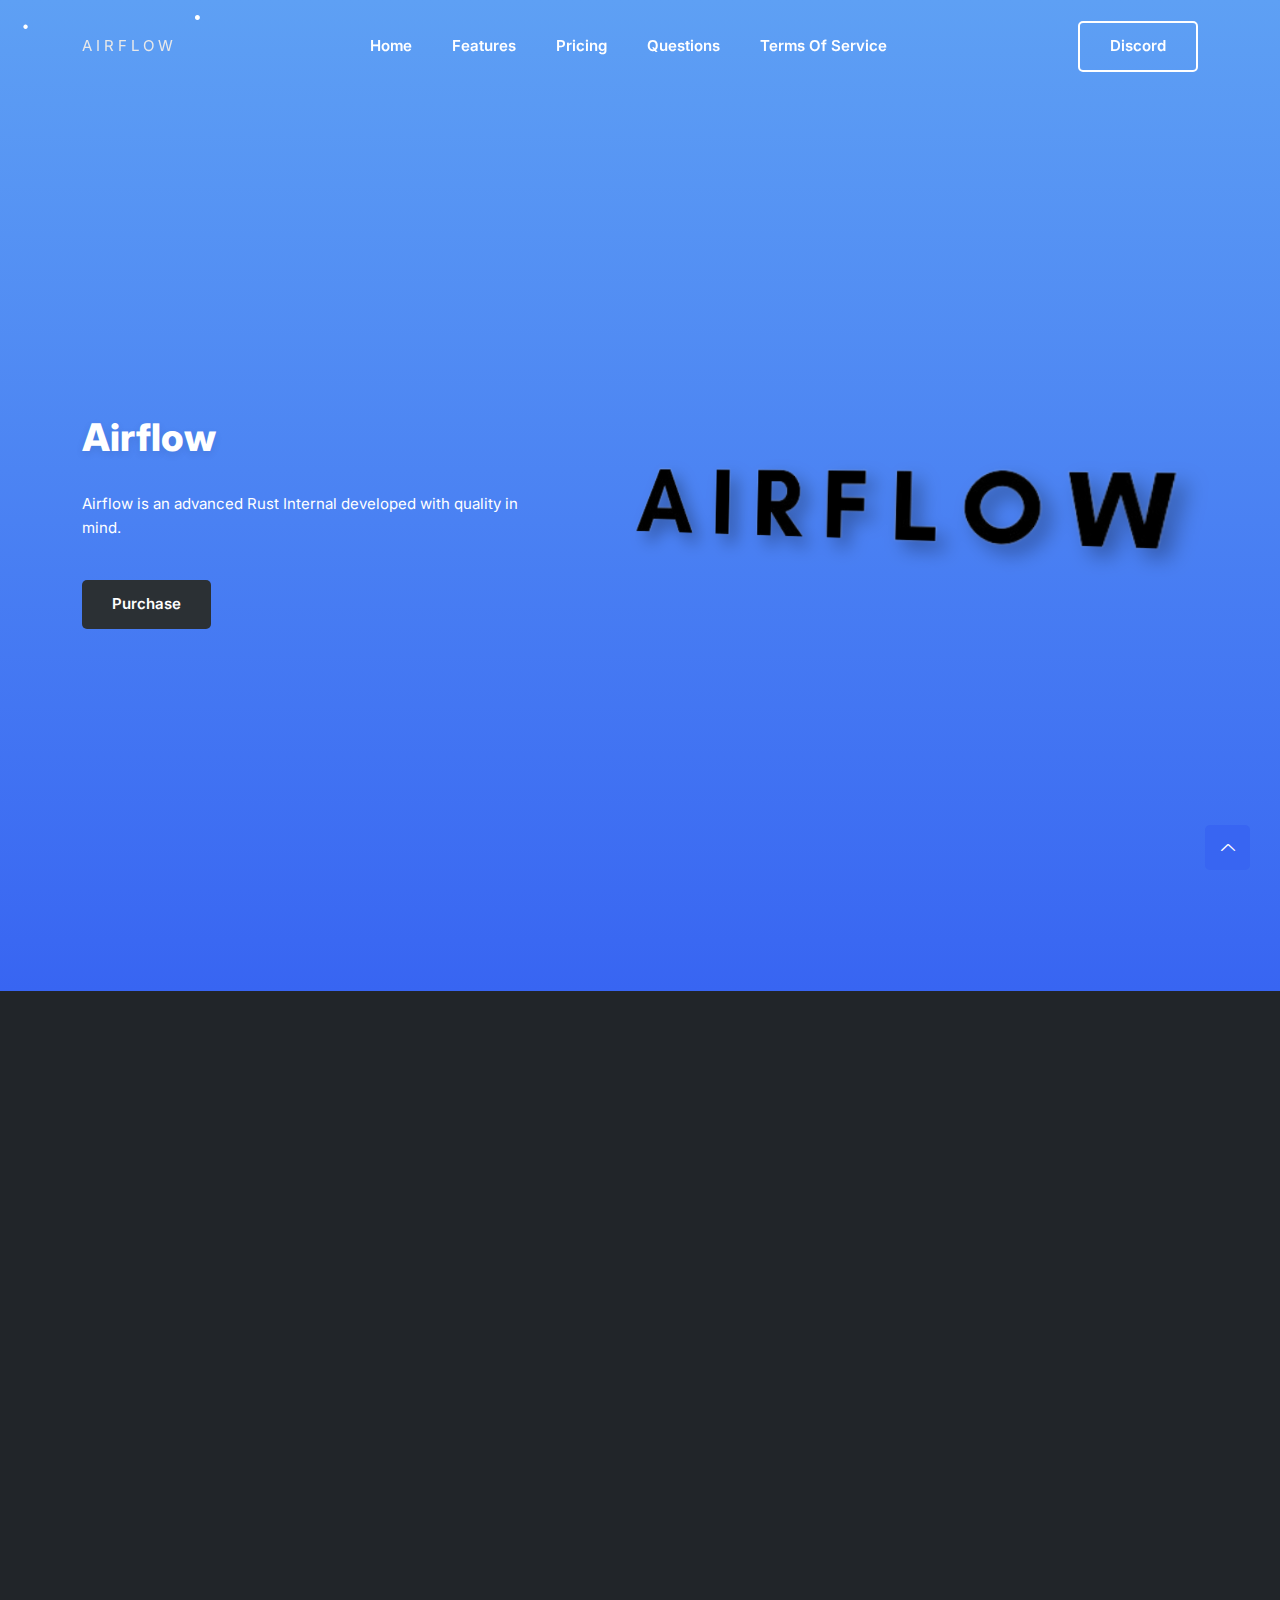
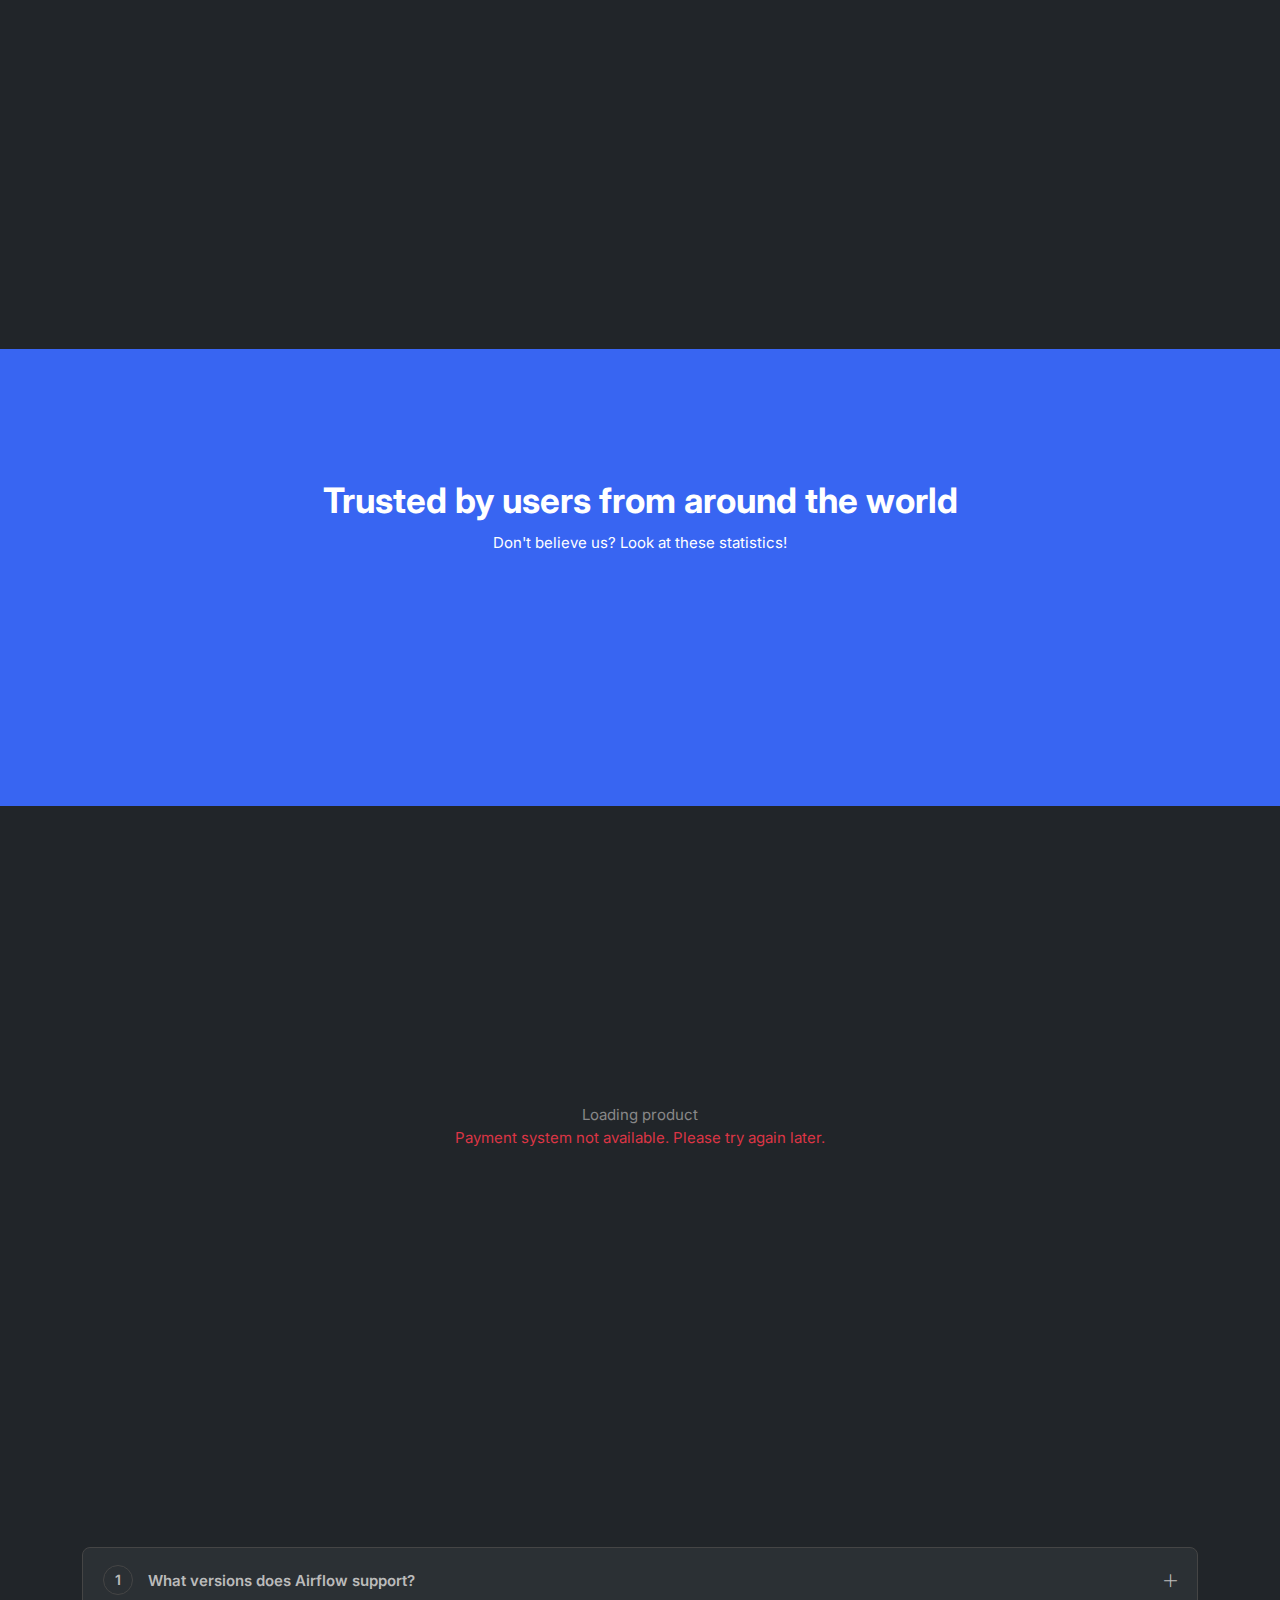
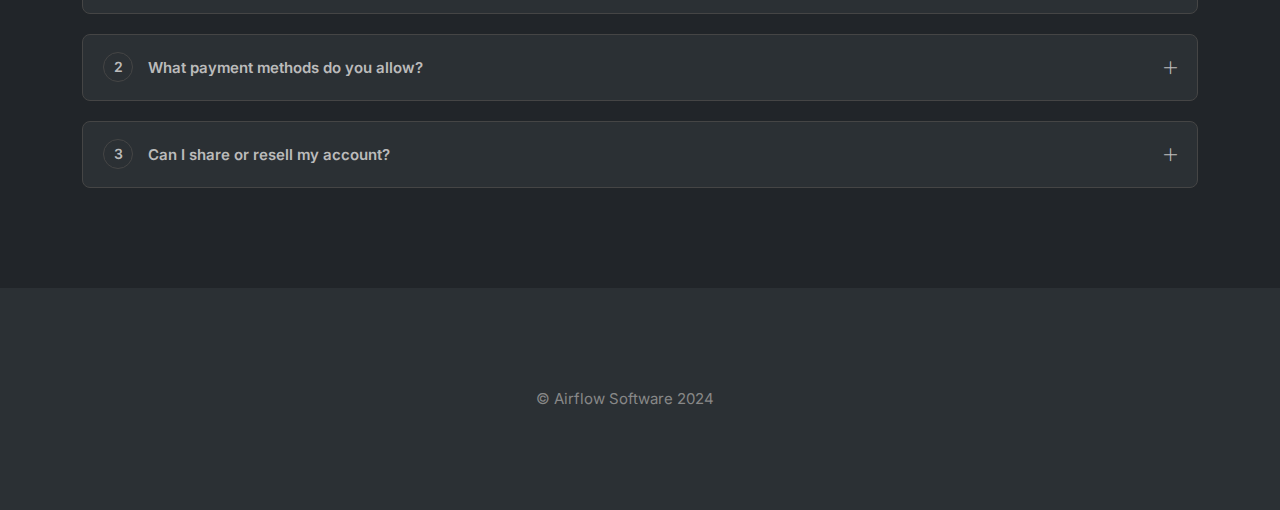
==== commit eaf3c38b: "Update index.html" ====
--- a/index.html
+++ b/index.html
@@ -423,86 +423,91 @@
 }
 
 function renderProducts(products) {
-const productsContainer = document.getElementById('productsContainer');
-
-products.forEach((product, index) => {
-const productColumn = document.createElement('div');
-productColumn.className = 'col-lg-4 col-md-6 col-12';
-
-const productCard = document.createElement('div');
-productCard.className = 'single-feature wow fadeInUp';
-productCard.style.minHeight = '300px';
-productCard.setAttribute('data-wow-delay', `.${6 + (index * 2)}s`);
-
-// Icon (using Line Icons from the website)
-const productIcon = document.createElement('i');
-productIcon.className = getProductIcon(product);
-
-// Title
-const titleElement = document.createElement('h3');
-titleElement.textContent = product.name || 'Product';
-
-// Description
-const descriptionElement = document.createElement('p');
-descriptionElement.textContent = product.description || 'No description available';
-
-// Status Badge
-const statusBadge = createStatusBadge(product);
-
-// Price Element
-const priceElement = createPriceElement(product);
-
-// View Options Button
-const viewButton = createViewOptionsButton(product, index);
-viewButton.className = 'btn wow fadeInUp';
-viewButton.setAttribute('data-wow-delay', '.8s');
-
-// Assemble Product Card
-productCard.appendChild(productIcon);
-productCard.appendChild(titleElement);
-productCard.appendChild(descriptionElement);
-productCard.appendChild(statusBadge);
-productCard.appendChild(priceElement);
-productCard.appendChild(viewButton);
-
-productColumn.appendChild(productCard);
-productsContainer.appendChild(productColumn);
-});
+    const productsContainer = document.getElementById('productsContainer');
+    
+    products.forEach((product, index) => {
+        const productColumn = document.createElement('div');
+        productColumn.className = 'col-lg-4 col-md-6 col-12';
+        
+        const productCard = document.createElement('div');
+        productCard.className = 'single-feature wow fadeInUp';
+        productCard.style.minHeight = '300px';
+        productCard.setAttribute('data-wow-delay', `.${6 + (index * 2)}s`);
+        
+        // Icon (using Line Icons from the website)
+        const productIcon = document.createElement('i');
+        productIcon.className = getProductIcon(product);
+        
+        // Title
+        const titleElement = document.createElement('h3');
+        titleElement.textContent = product.name || 'Product';
+        
+        // Description
+        const descriptionElement = document.createElement('p');
+        descriptionElement.textContent = product.description || product.name || 'No description available';
+        
+        // Status Badge (optional)
+        const statusElement = createStatusElement(product);
+        
+        // Assemble Product Card
+        productCard.appendChild(productIcon);
+        productCard.appendChild(titleElement);
+        productCard.appendChild(descriptionElement);
+        
+        // Add status if available
+        if (statusElement) {
+            productCard.appendChild(statusElement);
+        }
+        
+        productColumn.appendChild(productCard);
+        productsContainer.appendChild(productColumn);
+    });
 }
 
 // Function to select an appropriate icon based on product characteristics
 function getProductIcon(product) {
-const iconOptions = [
-'lni lni-shield', // Privacy/Security
-'lni lni-money-protection', // Affordable
-'lni lni-cog', // Quality
-'lni lni-lock-alt', // Secure
-'lni lni-bubble', // Support
-'lni lni-construction' // Updates
-];
-
-// Deterministically select an icon based on product name/ID
-const iconIndex = product.id
-? (parseInt(product.id) % iconOptions.length)
-: (Math.floor(Math.random() * iconOptions.length));
-
-return iconOptions[iconIndex];
-}
-
-// Enhanced Status Badge (consistent with existing design)
-function createStatusBadge(product) {
-const statusBadge = document.createElement('span');
-const productStatus = product.status || STATUS.UNDETECTED;
-
-statusBadge.className = `badge ${getStatusClass(productStatus)}`;
-statusBadge.style.display = 'inline-block';
-statusBadge.style.marginTop = '10px';
-statusBadge.style.padding = '5px 10px';
-statusBadge.style.borderRadius = '20px';
-statusBadge.style.fontSize = '0.8em';
-statusBadge.textContent = productStatus;
-
-return statusBadge;
+    const iconOptions = [
+        'lni lni-shield',       // Privacy/Security
+        'lni lni-money-protection', // Affordable
+        'lni lni-cog',          // Quality
+        'lni lni-lock-alt',     // Secure
+        'lni lni-bubble',       // Support
+        'lni lni-construction'  // Updates
+    ];
+    
+    // Deterministically select an icon based on product name/ID
+    const iconIndex = product.id 
+        ? (parseInt(product.id) % iconOptions.length) 
+        : (Math.floor(Math.random() * iconOptions.length));
+    
+    return iconOptions[iconIndex];
+}
+
+// Create a subtle status element if relevant
+function createStatusElement(product) {
+    // Only create status if there's a meaningful status to show
+    if (!product.status || product.status === STATUS.UNDETECTED) {
+        return null;
+    }
+    
+    const statusElement = document.createElement('div');
+    statusElement.style.marginTop = '10px';
+    statusElement.style.fontSize = '0.8em';
+    statusElement.style.color = getStatusColor(product.status);
+    statusElement.textContent = product.status;
+    
+    return statusElement;
+}
+
+// Get color based on status
+function getStatusColor(status) {
+    switch(status) {
+        case STATUS.UNDETECTED: return '#28a745';
+        case STATUS.USE_AT_RISK: return '#ffc107';
+        case STATUS.DETECTED: return '#dc3545';
+        case STATUS.NOT_WORKING: return '#6c757d';
+        default: return '#000';
+    }
 }
 
 // Price Element with consistent styling
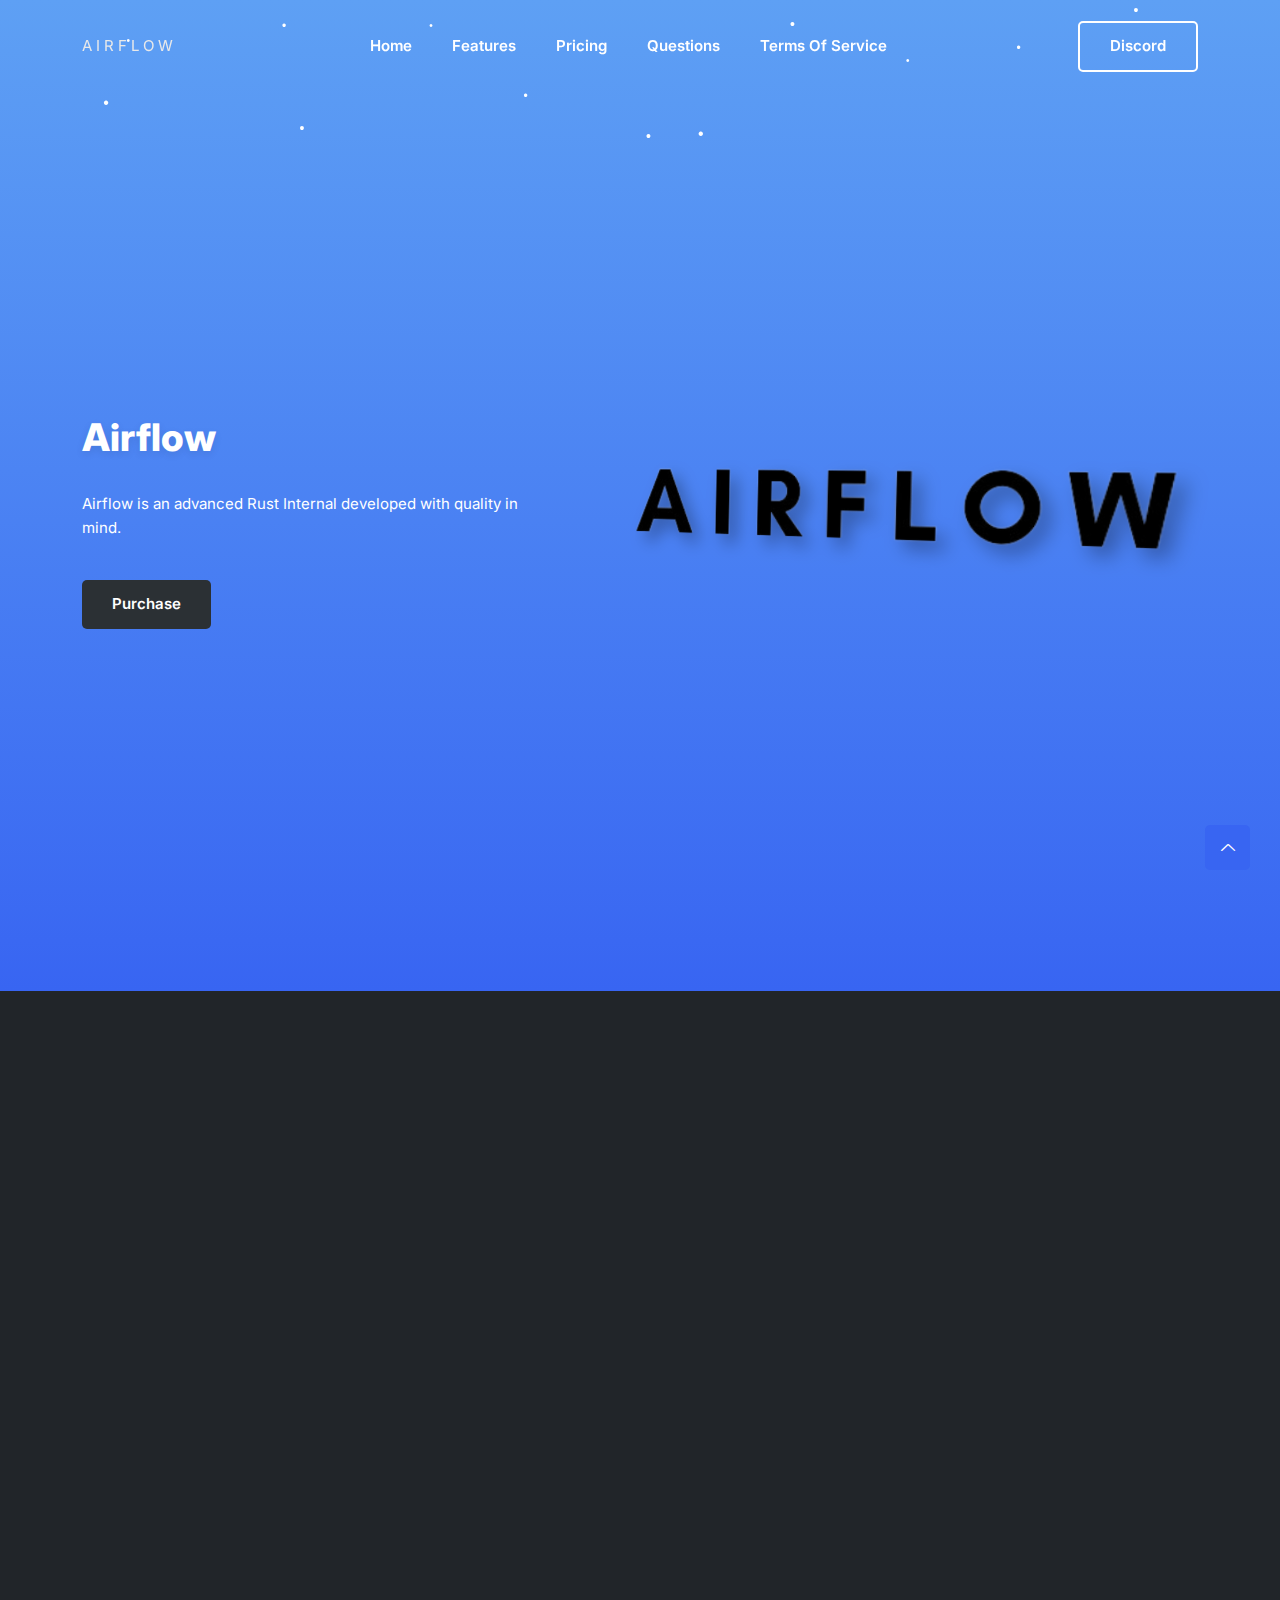
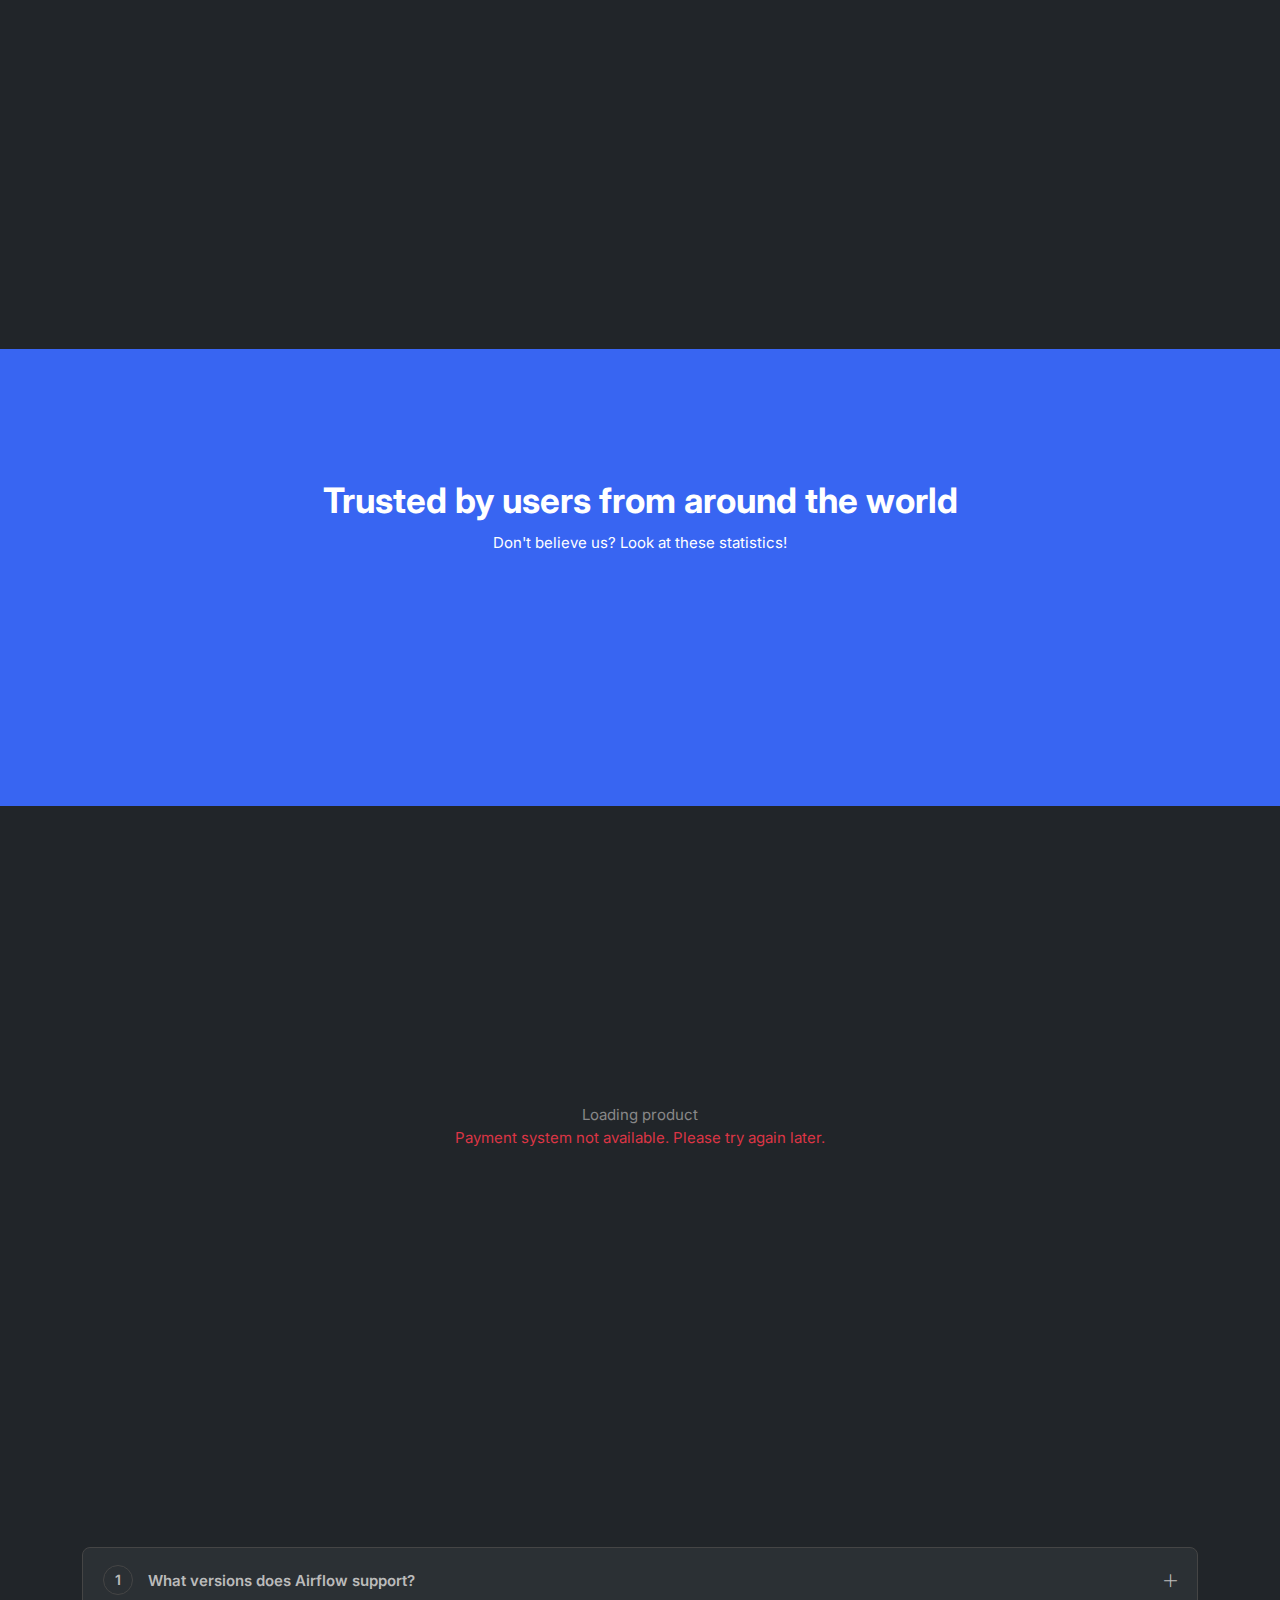
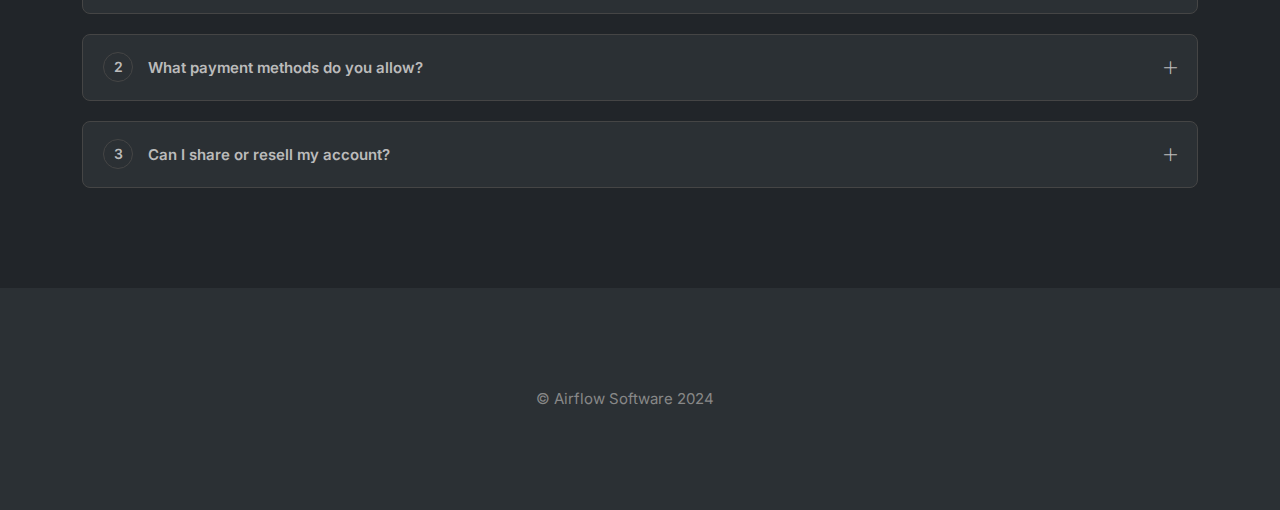
==== commit 2eb5eb84: "Update index.html" ====
--- a/index.html
+++ b/index.html
@@ -427,38 +427,61 @@
     
     products.forEach((product, index) => {
         const productColumn = document.createElement('div');
-        productColumn.className = 'col-lg-4 col-md-6 col-12';
+        productColumn.className = 'col-lg-3 col-md-6 col-12';
+        productColumn.style.padding = '0.5%';
         
         const productCard = document.createElement('div');
-        productCard.className = 'single-feature wow fadeInUp';
-        productCard.style.minHeight = '300px';
+        productCard.className = 'single-table wow fadeInUp';
         productCard.setAttribute('data-wow-delay', `.${6 + (index * 2)}s`);
         
-        // Icon (using Line Icons from the website)
-        const productIcon = document.createElement('i');
-        productIcon.className = getProductIcon(product);
+        // Table Head
+        const tableHead = document.createElement('div');
+        tableHead.className = 'table-head';
         
         // Title
-        const titleElement = document.createElement('h3');
+        const titleElement = document.createElement('h4');
+        titleElement.className = 'title';
         titleElement.textContent = product.name || 'Product';
         
         // Description
         const descriptionElement = document.createElement('p');
-        descriptionElement.textContent = product.description || product.name || 'No description available';
-        
-        // Status Badge (optional)
-        const statusElement = createStatusElement(product);
-        
-        // Assemble Product Card
-        productCard.appendChild(productIcon);
-        productCard.appendChild(titleElement);
-        productCard.appendChild(descriptionElement);
-        
-        // Add status if available
-        if (statusElement) {
-            productCard.appendChild(statusElement);
+        descriptionElement.textContent = product.description || 'No description available';
+        
+        // Price Section
+        const priceContainer = document.createElement('div');
+        priceContainer.className = 'price';
+        
+        const priceElement = document.createElement('h2');
+        priceElement.className = 'amount';
+        
+        // Determine pricing
+        const variants = product.variants || [];
+        if (variants.length > 0) {
+            const minPrice = Math.min(...variants.map(v => v.price || 0));
+            priceElement.innerHTML = `$${minPrice.toFixed(2)}<span class="duration">/week</span>`;
+        } else {
+            priceElement.innerHTML = 'Price Unavailable';
         }
         
+        // Button Container
+        const buttonContainer = document.createElement('div');
+        buttonContainer.className = 'button';
+        
+        // Buy Now Button
+        const buyButton = document.createElement('button');
+        buyButton.className = 'btn view-options';
+        buyButton.textContent = 'Buy Now!';
+        buyButton.setAttribute('data-product-id', product.id || (index + 1));
+        
+        // Assemble the product card
+        tableHead.appendChild(titleElement);
+        tableHead.appendChild(descriptionElement);
+        tableHead.appendChild(priceContainer);
+        priceContainer.appendChild(priceElement);
+        tableHead.appendChild(buttonContainer);
+        buttonContainer.appendChild(buyButton);
+        
+        productCard.appendChild(tableHead);
         productColumn.appendChild(productCard);
         productsContainer.appendChild(productColumn);
     });
--- a/assets/css/main.css
+++ b/assets/css/main.css
@@ -1 +1,4084 @@
-@import "https://fonts.googleapis.com/css2?family=Inter:wght@100;200;300;400;500;600;700;800;900&amp;display=swap";html{scroll-behavior:smooth}body{font-family:inter,sans-serif;font-weight:400;font-style:normal;color:#888;overflow-x:hidden;font-size:15px}p{margin:0;padding:0;font-size:15px;line-height:24px}*{margin:0;padding:0}.navbar-toggler:focus,a:focus,input:focus,textarea:focus,button:focus,.btn:focus,.btn.focus,.btn:not(:disabled):not(.disabled).active,.btn:not(:disabled):not(.disabled):active{text-decoration:none;outline:none;outline:none!important;border-color:none!important;-webkit-box-shadow:none!important;box-shadow:none!important}.form-check-input:checked{background-color:#3865f2;border-color:#3865f2}select{-webkit-writing-mode:horizontal-tb!important;text-rendering:auto;color:#bbb;letter-spacing:normal;word-spacing:normal;text-transform:none;text-indent:0;text-shadow:none;display:inline-block;text-align:start;-webkit-appearance:menulist;-moz-appearance:menulist;appearance:menulist;-webkit-box-sizing:border-box;box-sizing:border-box;-webkit-box-align:center;-ms-flex-align:center;align-items:center;white-space:pre;-webkit-rtl-ordering:logical;background-color:-internal-light-dark(white,#3b3b3b);cursor:default;margin:0;font:400 14px;border-radius:0;border-width:1px;border-style:solid;border-color:-internal-light-dark(#767676,#858585);-o-border-image:initial;border-image:initial}span,a{display:inline-block;text-decoration:none;transition:all .4s ease;-webkit-transition:all .4s ease;-moz-transition:all .4s ease}audio,canvas,iframe,img,svg,video{vertical-align:middle}img{max-width:100%}h1,h2,h3,h4,h5,h6{font-weight:600;margin:0;color:#bbb}h1 a,h2 a,h3 a,h4 a,h5 a,h6 a{color:inherit}h1{font-size:50px}h2{font-size:40px}h3{font-size:30px}h4{font-size:25px}h5{font-size:20px}h6{font-size:16px}ul,ol{margin:0;padding:0;list-style-type:none}.mt-5{margin-top:5px}.mt-10{margin-top:10px}.mt-15{margin-top:15px}.mt-20{margin-top:20px}.mt-25{margin-top:25px}.mt-30{margin-top:30px}.mt-35{margin-top:35px}.mt-40{margin-top:40px}.mt-45{margin-top:45px}.mt-50{margin-top:50px}.mt-55{margin-top:55px}.mt-60{margin-top:60px}.mt-65{margin-top:65px}.mt-70{margin-top:70px}.mt-75{margin-top:75px}.mt-80{margin-top:80px}.mt-85{margin-top:85px}.mt-90{margin-top:90px}.mt-95{margin-top:95px}.mt-100{margin-top:100px}.mt-105{margin-top:105px}.mt-110{margin-top:110px}.mt-115{margin-top:115px}.mt-120{margin-top:120px}.mt-125{margin-top:125px}.mt-130{margin-top:130px}.mt-135{margin-top:135px}.mt-140{margin-top:140px}.mt-145{margin-top:145px}.mt-150{margin-top:150px}.mt-155{margin-top:155px}.mt-160{margin-top:160px}.mt-165{margin-top:165px}.mt-170{margin-top:170px}.mt-175{margin-top:175px}.mt-180{margin-top:180px}.mt-185{margin-top:185px}.mt-190{margin-top:190px}.mt-195{margin-top:195px}.mt-200{margin-top:200px}.mt-205{margin-top:205px}.mt-210{margin-top:210px}.mt-215{margin-top:215px}.mt-220{margin-top:220px}.mt-225{margin-top:225px}.mb-5{margin-bottom:5px}.mb-10{margin-bottom:10px}.mb-15{margin-bottom:15px}.mb-20{margin-bottom:20px}.mb-25{margin-bottom:25px}.mb-30{margin-bottom:30px}.mb-35{margin-bottom:35px}.mb-40{margin-bottom:40px}.mb-45{margin-bottom:45px}.mb-50{margin-bottom:50px}.mb-55{margin-bottom:55px}.mb-60{margin-bottom:60px}.mb-65{margin-bottom:65px}.mb-70{margin-bottom:70px}.mb-75{margin-bottom:75px}.mb-80{margin-bottom:80px}.mb-85{margin-bottom:85px}.mb-90{margin-bottom:90px}.mb-95{margin-bottom:95px}.mb-100{margin-bottom:100px}.mb-105{margin-bottom:105px}.mb-110{margin-bottom:110px}.mb-115{margin-bottom:115px}.mb-120{margin-bottom:120px}.mb-125{margin-bottom:125px}.mb-130{margin-bottom:130px}.mb-135{margin-bottom:135px}.mb-140{margin-bottom:140px}.mb-145{margin-bottom:145px}.mb-150{margin-bottom:150px}.mb-155{margin-bottom:155px}.mb-160{margin-bottom:160px}.mb-165{margin-bottom:165px}.mb-170{margin-bottom:170px}.mb-175{margin-bottom:175px}.mb-180{margin-bottom:180px}.mb-185{margin-bottom:185px}.mb-190{margin-bottom:190px}.mb-195{margin-bottom:195px}.mb-200{margin-bottom:200px}.mb-205{margin-bottom:205px}.mb-210{margin-bottom:210px}.mb-215{margin-bottom:215px}.mb-220{margin-bottom:220px}.mb-225{margin-bottom:225px}.pt-5{padding-top:5px}.pt-10{padding-top:10px}.pt-15{padding-top:15px}.pt-20{padding-top:20px}.pt-25{padding-top:25px}.pt-30{padding-top:30px}.pt-35{padding-top:35px}.pt-40{padding-top:40px}.pt-45{padding-top:45px}.pt-50{padding-top:50px}.pt-55{padding-top:55px}.pt-60{padding-top:60px}.pt-65{padding-top:65px}.pt-70{padding-top:70px}.pt-75{padding-top:75px}.pt-80{padding-top:80px}.pt-85{padding-top:85px}.pt-90{padding-top:90px}.pt-95{padding-top:95px}.pt-100{padding-top:100px}.pt-105{padding-top:105px}.pt-110{padding-top:110px}.pt-115{padding-top:115px}.pt-120{padding-top:120px}.pt-125{padding-top:125px}.pt-130{padding-top:130px}.pt-135{padding-top:135px}.pt-140{padding-top:140px}.pt-145{padding-top:145px}.pt-150{padding-top:150px}.pt-155{padding-top:155px}.pt-160{padding-top:160px}.pt-165{padding-top:165px}.pt-170{padding-top:170px}.pt-175{padding-top:175px}.pt-180{padding-top:180px}.pt-185{padding-top:185px}.pt-190{padding-top:190px}.pt-195{padding-top:195px}.pt-200{padding-top:200px}.pt-205{padding-top:205px}.pt-210{padding-top:210px}.pt-215{padding-top:215px}.pt-220{padding-top:220px}.pt-225{padding-top:225px}.pb-5{padding-bottom:5px}.pb-10{padding-bottom:10px}.pb-15{padding-bottom:15px}.pb-20{padding-bottom:20px}.pb-25{padding-bottom:25px}.pb-30{padding-bottom:30px}.pb-35{padding-bottom:35px}.pb-40{padding-bottom:40px}.pb-45{padding-bottom:45px}.pb-50{padding-bottom:50px}.pb-55{padding-bottom:55px}.pb-60{padding-bottom:60px}.pb-65{padding-bottom:65px}.pb-70{padding-bottom:70px}.pb-75{padding-bottom:75px}.pb-80{padding-bottom:80px}.pb-85{padding-bottom:85px}.pb-90{padding-bottom:90px}.pb-95{padding-bottom:95px}.pb-100{padding-bottom:100px}.pb-105{padding-bottom:105px}.pb-110{padding-bottom:110px}.pb-115{padding-bottom:115px}.pb-120{padding-bottom:120px}.pb-125{padding-bottom:125px}.pb-130{padding-bottom:130px}.pb-135{padding-bottom:135px}.pb-140{padding-bottom:140px}.pb-145{padding-bottom:145px}.pb-150{padding-bottom:150px}.pb-155{padding-bottom:155px}.pb-160{padding-bottom:160px}.pb-165{padding-bottom:165px}.pb-170{padding-bottom:170px}.pb-175{padding-bottom:175px}.pb-180{padding-bottom:180px}.pb-185{padding-bottom:185px}.pb-190{padding-bottom:190px}.pb-195{padding-bottom:195px}.pb-200{padding-bottom:200px}.pb-205{padding-bottom:205px}.pb-210{padding-bottom:210px}.pb-215{padding-bottom:215px}.pb-220{padding-bottom:220px}.pb-225{padding-bottom:225px}.img-bg{background-position:center center;background-size:cover;background-repeat:no-repeat;width:100%;height:100%}@media only screen and (min-width:480px) and (max-width:767px){.container{width:450px}}.breadcrumbs{position:relative;padding-bottom:100px;padding-top:180px;z-index:2;text-align:left;background-color:#3865f2}@media only screen and (min-width:768px) and (max-width:991px){.breadcrumbs{padding-bottom:60px;padding-top:120px}}@media(max-width:767px){.breadcrumbs{padding-bottom:60px;padding-top:120px}}.breadcrumbs .breadcrumbs-content{position:relative;text-align:center}.breadcrumbs .breadcrumbs-content .page-title{font-size:32px;color:#fff;font-weight:700;position:relative;line-height:50px}@media only screen and (min-width:768px) and (max-width:991px){.breadcrumbs .breadcrumbs-content .page-title{font-size:28px;line-height:42px}}@media(max-width:767px){.breadcrumbs .breadcrumbs-content .page-title{font-size:25px;line-height:38px}}.breadcrumbs .breadcrumbs-content .breadcrumb-nav{background:0 0;border-radius:0;margin-bottom:0;padding:0;display:inline-block}.breadcrumbs .breadcrumb-nav{text-align:center;margin-top:15px}@media only screen and (min-width:768px) and (max-width:991px){.breadcrumbs .breadcrumb-nav{margin-top:10px}}@media(max-width:767px){.breadcrumbs .breadcrumb-nav{margin-top:8px}}.breadcrumbs .breadcrumb-nav li{display:inline-block;position:relative;padding-right:15px;margin-right:15px;text-transform:capitalize}.breadcrumbs .breadcrumb-nav li:after{content:"\ea5c";font-family:lineIcons;font-size:10px;position:absolute;top:4px;right:-7px}.breadcrumbs .breadcrumb-nav li:last-child{margin:0;padding:0}.breadcrumbs .breadcrumb-nav li:last-child::after{display:none}.breadcrumbs .breadcrumb-nav li,.breadcrumbs .breadcrumb-nav li a{color:#fff;font-size:14px;font-weight:500}.breadcrumbs .breadcrumb-nav li a{position:relative}.breadcrumbs .breadcrumb-nav li a:hover{text-decoration:underline}.section{padding-top:100px;padding-bottom:100px;position:relative;background-color:#212529}@media only screen and (min-width:768px) and (max-width:991px){.section{padding-top:60px;padding-bottom:60px}}@media(max-width:767px){.section{padding-top:50px;padding-bottom:50px}}.section-title{text-align:center;margin-bottom:80px;padding:0 300px;position:relative;z-index:5}.section-title h3{font-size:15px;font-weight:600;display:block;margin-bottom:8px;color:#3865f2;text-transform:uppercase}.section-title h2{font-size:34px;margin-bottom:25px;line-height:42px;text-transform:capitalize;position:relative;font-weight:800}.section-title p{font-size:15px}@media only screen and (min-width:992px) and (max-width:1199px){.section-title{padding:0 200px;margin-bottom:70px}}@media only screen and (min-width:768px) and (max-width:991px){.section-title{padding:0 20px;margin-bottom:70px}.section-title h3{font-size:14px}.section-title h2{font-size:24px;line-height:32px;margin-bottom:20px}.section-title p{font-size:14px}}@media(max-width:767px){.section-title{padding:0 10px;margin-bottom:60px}.section-title h3{font-size:14px}.section-title h2{font-size:20px;line-height:30px;margin-bottom:18px}.section-title p{font-size:14px}}.section-title.align-right{padding:0;padding-left:600px}.section-title.align-right h2:before{display:none}.section-title.align-right h2:after{position:absolute;right:0;bottom:-1px;height:2px;width:50px;background:#3865f2;content:""}.section-title.align-left{padding:0;padding-right:600px}.section-title.align-left h2:before{left:0;margin-left:0}.scroll-top{width:45px;height:45px;line-height:45px;background:#3865f2;display:-webkit-box;display:-ms-flexbox;display:flex;-webkit-box-pack:center;-ms-flex-pack:center;justify-content:center;-webkit-box-align:center;-ms-flex-align:center;align-items:center;font-size:14px;color:#fff!important;position:fixed;bottom:30px;right:30px;z-index:9;cursor:pointer;-webkit-transition:all .3s ease-in-out 0s;transition:all .3s ease-in-out 0s;border-radius:5px}.scroll-top:hover{-webkit-box-shadow:0 1rem 3rem rgba(35,38,45,.15)!important;box-shadow:0 1rem 3rem rgba(35,38,45,.15)!important;-webkit-transform:translate3d(0,-5px,0);transform:translate3d(0,-5px,0);background-color:#bbb}.overlay{position:relative;z-index:1}.overlay::before{position:absolute;top:0;left:0;width:100%;height:100%;opacity:.4;background:#bbb;content:"";-webkit-transition:all .4s ease;transition:all .4s ease;z-index:-1}.pagination{text-align:left;margin:40px 0 0;display:block}.pagination.center{text-align:center}.pagination.right{text-align:right}.pagination.left{text-align:left}.pagination .pagination-list{display:inline-block;overflow:hidden}.pagination .pagination-list li{margin-right:5px;display:inline-block;margin-top:10px}.pagination .pagination-list li:last-child{margin-right:0}.pagination .pagination-list li a{background:#fff;color:#bbb;font-weight:400;font-size:14px;border-radius:5px;padding:8px 20px;text-align:center;border:1px solid #eee}.pagination .pagination-list li.active a,.pagination .pagination-list li:hover a{background:#3865f2;color:#fff;border-color:transparent}.pagination .pagination-list li a i{font-size:13px}.blog-grids.pagination{margin-top:50px;text-align:center}.button .btn{display:inline-block;text-transform:capitalize;font-size:15px;font-weight:600;padding:13px 30px;background-color:#3865f2;color:#fff;border:none;-webkit-transition:.2s;transition:.2s;border-radius:5px;position:relative;z-index:1;margin-right:5px;overflow:hidden}@media only screen and (min-width:768px) and (max-width:991px){.button .btn{padding:12px 25px;font-size:14px;font-weight:500}}@media(max-width:767px){.button .btn{padding:12px 25px;font-size:14px;font-weight:500}}.button .btn i{display:inline-block;margin-right:5px}.button .btn:last-child{margin:0}.button .btn:hover{color:#fff;background-color:#4971f2;-webkit-box-shadow:0 4px 4px #0000000f;box-shadow:0 4px 4px #0000000f}.button .btn:active{color:#fff;background-color:#315df2;-webkit-box-shadow:0 4px 4px #0000000f;box-shadow:0 4px 4px #0000000f}.button .btn-alt{background-color:#bbb;color:#fff}@media only screen and (min-width:768px) and (max-width:991px){.button .btn-alt{padding:10px 30px}}@media(max-width:767px){.button .btn-alt{padding:10px 30px}}.button .btn-alt:hover{background-color:#3865f2;color:#fff}.align-left{text-align:left}.align-right{text-align:right}.align-center{text-align:center}.preloader{position:fixed;top:0;left:0;z-index:999999999;width:100%;height:100%;background-color:#2b3034;overflow:hidden;transition:.8s opacity ease-in}.preloader.hidden{opacity:0}.preloader-inner{position:absolute;top:50%;left:50%;-webkit-transform:translate(-50%,-50%);transform:translate(-50%,-50%)}.preloader-icon{width:100px;height:100px;display:inline-block;padding:0}.preloader-icon span{position:absolute;display:inline-block;width:100px;height:100px;border-radius:100%;background:#3865f2;-webkit-animation:preloader-fx 1.6s linear infinite;animation:preloader-fx 1.6s linear infinite}.preloader-icon span:last-child{animation-delay:-.05s;-webkit-animation-delay:-.35s}@keyframes preloader-fx{0%{-webkit-transform:scale(0,0);transform:scale(0,0);opacity:.5}100%{-webkit-transform:scale(1,1);transform:scale(1,1);opacity:0}}@-webkit-keyframes preloader-fx{0%{-webkit-transform:scale(0,0);opacity:.5}100%{-webkit-transform:scale(1,1);opacity:0}}.header{width:100%;background:0 0;position:absolute;width:100%;left:0;top:0}.header p{color:#e9e9e9;transition:all .2s ease-in}@media only screen and (min-width:768px) and (max-width:991px){.header{padding:18px 0!important}.header .mobile-menu-btn .toggler-icon{background-color:#fff}.header .button{margin:0!important}.header .navbar-collapse{position:absolute;top:67px!important;left:0;width:100%;background-color:#2b3034;z-index:9;-webkit-box-shadow:0 15px 20px 0 rgba(0,0,0,.1);box-shadow:0 15px 20px 0 rgba(0,0,0,.1);padding:10px 20px;max-height:350px;overflow-y:scroll;border-radius:6px}.header .navbar .navbar-nav .nav-item a:hover{color:#3865f2!important}.header .navbar .navbar-nav .nav-item a.active{color:#3865f2!important}.header .navbar-nav .nav-item{margin:0}.header .navbar-nav .nav-item:hover a{color:#3865f2}.header .navbar-nav .nav-item a{padding:12px 16px!important}.header .navbar-nav .nav-item a::before{display:none}.header .navbar-nav .nav-item .sub-menu{position:static;width:100%;opacity:1;visibility:visible;-webkit-box-shadow:none;box-shadow:none;padding:0;border:none;margin-left:15px;margin-right:15px}.header .navbar-nav .nav-item .sub-menu .nav-item a{padding:12px}.header .navbar-nav .nav-item .sub-menu .nav-item a:hover{color:#3865f2!important}.header .navbar-nav .nav-item a{color:#051441;display:-webkit-box;display:-ms-flexbox;display:flex;-webkit-box-pack:justify;-ms-flex-pack:justify;justify-content:space-between;padding:10px 0}.header .navbar-nav .nav-item a::after{opacity:1;visibility:visible}.header .navbar-nav .nav-item .sub-menu li.active{background:#fff!important;color:#3865f2!important}.header .navbar-nav .nav-item .sub-menu .nav-item{margin:0!important}.header .navbar-nav .nav-item .sub-menu .nav-item a{padding:10px 12px!important}.header .navbar-nav .nav-item .sub-menu li:hover{background:#fff!important;color:#3865f2!important}.header .navbar-nav .nav-item a{font-size:14px}.header .navbar-nav .nav-item a:hover{color:#3865f2}}@media(max-width:767px){.header{padding:18px 0!important}.header .mobile-menu-btn .toggler-icon{background-color:#2b3034}.header .navbar-collapse{position:absolute;top:58px!important;left:0;width:100%;background-color:#2b3034;z-index:9;-webkit-box-shadow:0 15px 20px 0 rgba(0,0,0,.1);box-shadow:0 15px 20px 0 rgba(0,0,0,.1);padding:10px 20px;max-height:350px;overflow-y:scroll;border-radius:6px}.header .navbar .navbar-nav .nav-item a:hover{color:#3865f2!important}.header .navbar .navbar-nav .nav-item a.active{color:#3865f2!important}.header .navbar-nav .nav-item{margin:0}.header .navbar-nav .nav-item:hover a{color:#3865f2}.header .navbar-nav .nav-item a{padding:12px 16px!important}.header .navbar-nav .nav-item a::before{display:none}.header .navbar-nav .nav-item .sub-menu{position:static;width:100%;opacity:1;visibility:visible;-webkit-box-shadow:none;box-shadow:none;padding:0;border:none;margin-left:15px;margin-right:15px}.header .navbar-nav .nav-item .sub-menu .nav-item a{padding:12px}.header .navbar-nav .nav-item .sub-menu .nav-item a:hover{color:#3865f2!important}.header .navbar-nav .nav-item a{color:#bbb;display:-webkit-box;display:-ms-flexbox;display:flex;-webkit-box-pack:justify;-ms-flex-pack:justify;justify-content:space-between;padding:10px 0}.header .navbar-nav .nav-item a::after{opacity:1;visibility:visible}.header .navbar-nav .nav-item .sub-menu li.active{background:#2b3034!important;color:#3865f2!important}.header .navbar-nav .nav-item .sub-menu .nav-item{margin:0!important}.header .navbar-nav .nav-item .sub-menu .nav-item a{padding:10px 12px!important}.header .navbar-nav .nav-item .sub-menu li:hover{background:#2b3034!important;color:#3865f2!important}.header .navbar-nav .nav-item a{font-size:14px}.header .navbar-nav .nav-item a:hover{color:#3865f2}}@media(max-width:767px){.header .button{display:none}}.header .button .btn{background-color:transparent;border:2px solid #fff;color:#fff;padding:12px 30px}.header .button .btn:hover{background-color:#fff;color:#3865f2}.header .button .btn:active{background-color:#f1f1f1;color:#3865f2}.header .navbar-brand img{width:180px}@media only screen and (min-width:768px) and (max-width:991px){.header .navbar-brand img{width:170px}}@media(max-width:767px){.header .navbar-brand img{width:160px}}.header.sticky .navbar-brand .white-logo{opacity:0;visibility:hidden}.header.sticky .navbar-brand .dark-logo{opacity:1;visibility:visible}.header.sticky .button .btn{background-color:#3865f2;color:#fff;border-color:transparent}.header.sticky .button .btn:hover{background-color:#4971f2;color:#fff}.header.sticky .button .btn:active{background-color:#4164f2;color:#fff}.sticky{position:fixed;z-index:99;background-color:#fff;-webkit-box-shadow:0 20px 50px 0 rgba(0,0,0,.05);box-shadow:0 20px 50px 0 rgba(0,0,0,.05);-webkit-transition:all .3s ease-out 0s;transition:all .3s ease-out 0s;top:0}.sticky p{color:#4971f2;transition:all .2s ease-in}.navbar-expand-lg .navbar-nav{margin:0;margin-left:auto!important;margin-right:auto!important}.header .navbar .navbar-nav .nav-item a.active{color:#fff}.sticky .navbar .navbar-nav .nav-item a.active{color:#4971f2}.sticky .navbar .navbar-nav .nav-item a{color:#bbb}.header .navbar .navbar-nav .nav-item .sub-menu a.active{color:#fff}.sticky .navbar .navbar-nav .nav-item .sub-menu a.active{color:#fff}.sticky .navbar .mobile-menu-btn .toggler-icon{background:#333}.navbar-area{width:100%;z-index:99;-webkit-transition:all .3s ease-out 0s;transition:all .3s ease-out 0s;padding:0}.navbar-area.sticky{position:fixed;z-index:99;background:#3865f2;-webkit-box-shadow:0 20px 50px 0 rgba(0,0,0,.05);box-shadow:0 20px 50px 0 rgba(0,0,0,.05);-webkit-transition:all .3s ease-out 0s;transition:all .3s ease-out 0s;background:#2b3034;padding:0}.navbar{padding:0;position:relative;-webkit-transition:all .3s ease-out 0s;transition:all .3s ease-out 0s}.navbar-brand{padding-left:0;border-radius:0}.navbar-brand img{width:180px}.mobile-menu-btn{padding:0}.mobile-menu-btn:focus{text-decoration:none;outline:none;-webkit-box-shadow:none;box-shadow:none}.mobile-menu-btn .toggler-icon{width:30px;height:2px;background-color:#222;display:block;margin:5px 0;position:relative;-webkit-transition:all .3s ease-out 0s;transition:all .3s ease-out 0s}.mobile-menu-btn.active .toggler-icon:nth-of-type(1){-webkit-transform:rotate(45deg);transform:rotate(45deg);top:7px}.mobile-menu-btn.active .toggler-icon:nth-of-type(2){opacity:0}.mobile-menu-btn.active .toggler-icon:nth-of-type(3){-webkit-transform:rotate(135deg);transform:rotate(135deg);top:-7px}.navbar-nav .nav-item{z-index:1;position:relative;margin-right:40px}.navbar-nav .nav-item:last-child{margin-right:0!important}.navbar-nav .nav-item:hover a{color:#fff}.sticky .navbar-nav .nav-item:hover a{color:#3865f2}.navbar-nav .nav-item a{font-size:15px;color:#fff;-webkit-transition:all .3s ease-out 0s;transition:all .3s ease-out 0s;position:relative;padding:35px 0;display:-webkit-inline-box;display:-ms-inline-flexbox;display:inline-flex;-webkit-box-align:center;-ms-flex-align:center;align-items:center;font-weight:600;transition:all .3s ease-out 0s;position:relative;text-transform:capitalize}.navbar-nav .nav-item a::after{opacity:0;visibility:hidden}.navbar-nav .nav-item:hover a:before{width:100%}.navbar-nav .nav-item a.active{color:#fff}.navbar-nav .nav-item a.dd-menu::after{content:"\ea58";font:normal normal normal 1em/1 "LineIcons";position:absolute;right:17px;font-size:10px;top:50%;margin-left:5px;margin-top:0;-webkit-transition:all .3s ease-out 0s;transition:all .3s ease-out 0s;height:10px}@media only screen and (min-width:992px) and (max-width:1199px){.navbar-nav .nav-item a.dd-menu::after{right:13px}}@media only screen and (min-width:768px) and (max-width:991px),(max-width:767px){.navbar-nav .nav-item a.dd-menu::after{top:18px;right:0;-webkit-transform:rotate(180deg);transform:rotate(180deg)}}@media only screen and (min-width:768px) and (max-width:991px),(max-width:767px){.navbar-nav .nav-item a.collapsed::after{-webkit-transform:rotate(0deg);transform:rotate(0deg)}}.navbar-nav .nav-item:hover>.sub-menu{top:100%;opacity:1;visibility:visible}.navbar-nav .nav-item:hover>.sub-menu .sub-menu{left:100%;top:0}.navbar-nav .nav-item .sub-menu{padding:30px;min-width:240px;background:#fff;-webkit-box-shadow:0 5px 20px #0000001a;box-shadow:0 5px 20px #0000001a;position:absolute;top:110%!important;left:0;opacity:0;visibility:hidden;-webkit-transition:all .3s ease-out 0s;transition:all .3s ease-out 0s;border-radius:0 0 4px 4px;border-radius:5px}.navbar-nav .nav-item:hover .sub-menu{top:100%!important}.navbar-nav .nav-item .sub-menu .nav-item{width:100%;margin-bottom:15px}.navbar-nav .nav-item .sub-menu .nav-item:last-child{margin:0}.navbar-nav .nav-item .sub-menu .nav-item a{padding:0;color:#888;display:block;width:100%;font-size:14px;font-weight:500;text-transform:capitalize;position:relative;z-index:1;border-radius:4px;overflow:hidden;-webkit-transition:all .1s ease;transition:all .1s ease}.navbar-nav .nav-item .sub-menu .nav-item a:hover{color:#3865f2}.navbar-nav .nav-item .sub-menu.left-menu{left:-100%}.navbar-nav .nav-item .sub-menu.collapse:not(.show){display:block}@media only screen and (min-width:768px) and (max-width:991px),(max-width:767px){.navbar-nav .nav-item .sub-menu.collapse:not(.show){display:none}}.navbar-nav .nav-item .sub-menu>li{display:block;margin-left:0}.navbar-nav .nav-item .sub-menu>li:last-child{border:none}.navbar-nav .nav-item .sub-menu>li.active>a{color:#3865f2!important}.navbar-nav .nav-item .sub-menu>li>a{font-weight:400;display:block;padding:12px 15px;font-size:14px;color:#222;font-weight:400}.navbar-nav .nav-item .sub-menu>li:first-child a{border:none}.add-list-button{display:inline-block;margin-left:10px}.add-list-button .btn i{font-size:14px;display:inline-block;margin-right:5px}.hero-area{position:relative;padding:200px 0 150px;background-image:linear-gradient(#5ea0f4,#3865f2)}@media only screen and (min-width:768px) and (max-width:991px){.hero-area{padding:150px 0 60px}}@media(max-width:767px){.hero-area{padding:120px 0 50px}}.hero-area .hero-image img{width:100%}@media only screen and (min-width:768px) and (max-width:991px){.hero-area .hero-image{margin-top:40px}}@media(max-width:767px){.hero-area .hero-image{margin-top:40px}}.hero-area .hero-content{border-radius:0;position:relative;z-index:1;text-align:left}.hero-area .hero-content h1{font-size:38px;font-weight:800;line-height:50px;color:#fff;text-shadow:0 3px 8px #00000017;text-transform:capitalize}.hero-area .hero-content h1 span{display:block}.hero-area .hero-content p{margin-top:30px;font-size:15px;color:#fff}.hero-area .hero-content .button{margin-top:40px}.hero-area .hero-content .button .btn{background-color:#2b3034;color:#fff;margin-right:12px}.hero-area .hero-content .button .btn:hover{background-color:#34393e;color:#fff}.hero-area .hero-content .button .btn:active{background-color:#24292e;color:#fff}.hero-area .hero-content .button .btn.btn-alt{background-color:#ffffff6b;color:#fff}.hero-area .hero-content .button .btn.btn-alt:hover{background-color:#fff;color:#3865f2}@media(max-width:767px){.hero-area .hero-content .button .video-button{margin-top:20px}}.hero-area .hero-content .button .video-button .text{display:inline-block;margin-left:15px;color:#fff;font-weight:500}.hero-area .hero-content .button .video-button:hover .video{color:#fff;background-color:#bbb}.hero-area .hero-content .button .video-button .video{height:50px;width:50px;line-height:50px;text-align:center;color:#3865f2;background-color:#fff;border-radius:50%;margin-left:10px;font-size:16px;padding-left:3px;-webkit-transition:all .4s ease-in-out;transition:all .4s ease-in-out;position:relative}.hero-area .hero-content .button .video-button .video:before{position:absolute;content:'';left:0;top:0;height:100%;width:100%;border:1px solid #fff;border-radius:50%;-webkit-animation:pulse-border-2 2s linear infinite;animation:pulse-border-2 2s linear infinite}@-webkit-keyframes pulse-border{0%{-webkit-transform:scale(1);transform:scale(1);opacity:1}100%{-webkit-transform:scale(1.3);transform:scale(1.3);opacity:0}}@keyframes pulse-border{0%{-webkit-transform:scale(1);transform:scale(1);opacity:1}100%{-webkit-transform:scale(1.3);transform:scale(1.3);opacity:0}}@-webkit-keyframes pulse-border-2{0%{-webkit-transform:scale(1);transform:scale(1);opacity:1}100%{-webkit-transform:scale(1.5);transform:scale(1.5);opacity:0}}@keyframes pulse-border-2{0%{-webkit-transform:scale(1);transform:scale(1);opacity:1}100%{-webkit-transform:scale(1.5);transform:scale(1.5);opacity:0}}@media only screen and (min-width:992px) and (max-width:1199px){.hero-area .hero-content h1{font-size:40px}}@media only screen and (min-width:768px) and (max-width:991px){.hero-area .hero-content{text-align:center}.hero-area .hero-content h1{font-size:30px;font-weight:700;line-height:38px}.hero-area .hero-content p{font-size:15px}}@media(max-width:767px){.hero-area .hero-content{padding:0 10px;text-align:center}.hero-area .hero-content h1{font-size:24px;line-height:32px}.hero-area .hero-content p{margin-top:15px;font-size:14px;line-height:22px}.hero-area .hero-content .button .btn{width:60%;margin:0;margin-bottom:7px}.hero-area .hero-content .button .btn:last-child{margin:0}}.app-info .info-one{position:relative}@media only screen and (min-width:768px) and (max-width:991px){.app-info .info-one .info-image{padding-top:60px}}@media(max-width:767px){.app-info .info-one .info-image{padding-top:50px}}.app-info .info-one .info-image img{width:100%;border-radius:10px;border:1px solid #eee;-webkit-box-shadow:0 5px 10px rgba(0,0,0,.075);box-shadow:0 5px 10px rgba(0,0,0,.075)}.app-info .info-one.style2{padding-top:150px}@media only screen and (min-width:768px) and (max-width:991px){.app-info .info-one.style2 .info-text{padding-top:60px!important}}@media(max-width:767px){.app-info .info-one.style2 .info-text{padding-top:50px!important}}@media only screen and (min-width:768px) and (max-width:991px){.app-info .info-one.style2 .info-image{padding-top:0}}@media(max-width:767px){.app-info .info-one.style2 .info-image{padding-top:0}}@media only screen and (min-width:768px) and (max-width:991px){.app-info .info-one.style2{padding-top:60px}}@media(max-width:767px){.app-info .info-one.style2{padding-top:50px}}.app-info .info-one.style2 .info-text{padding-left:40px}@media only screen and (min-width:768px) and (max-width:991px){.app-info .info-one.style2 .info-text{padding:0}}@media(max-width:767px){.app-info .info-one.style2 .info-text{padding:0}}.app-info .info-one .info-text .main-icon{height:60px;width:60px;line-height:60px;text-align:center;display:block;border-radius:8px;color:#fff;font-size:20px;background-color:#3865f2;margin-bottom:30px}.app-info .info-one .info-text h2{font-size:30px;font-weight:700;margin-bottom:20px;color:#bbb;line-height:42px}@media only screen and (min-width:768px) and (max-width:991px){.app-info .info-one .info-text h2{font-size:25px;line-height:38px}}@media(max-width:767px){.app-info .info-one .info-text h2{font-size:20px;line-height:32px}}.app-info .info-one .info-text p{margin-bottom:15px}.app-info .info-one .info-text .button{margin-top:20px}.app-info .info-one .info-text .author{margin-top:30px;padding-top:40px;border-top:1px solid #eee}.app-info .info-one .info-text .author .image{position:relative;padding-left:65px}.app-info .info-one .info-text .author .image img{height:50px;width:50px;border-radius:50%;position:absolute;left:0;top:50%;-webkit-transform:translateY(-50%);transform:translateY(-50%)}.app-info .info-one .info-text .author .image h4{font-size:15px;font-weight:400;color:#888}.features{background-color:#212529}.features .section-title{margin-bottom:30px}.features .single-feature{text-align:left;padding:35px;background-color:#2b3034;border-radius:6px;position:relative;margin-top:30px;border:1px solid #454545;-webkit-transition:all .35s ease-out 0s;transition:all .35s ease-out 0s}.features .single-feature:hover{-webkit-box-shadow:0 3px 5px #00000017;box-shadow:0 3px 5px #00000017;-webkit-transform:translateY(-5px);transform:translateY(-5px)}.features .single-feature i{height:60px;width:60px;line-height:60px;text-align:center;display:inline-block;background-color:#3865f2;color:#fff;font-size:20px;border-radius:7px;-webkit-box-shadow:0 4px 6px #0000002a;box-shadow:0 4px 6px #0000002a;margin-bottom:30px}.features .single-feature h3{font-size:18px;font-weight:500;margin-bottom:20px}.features .single-feature p{line-height:22px}.our-achievement{background-color:#3865f2;text-align:center;padding:130px 0}@media only screen and (min-width:768px) and (max-width:991px){.our-achievement{padding:80px 0}}@media(max-width:767px){.our-achievement{padding:60px 0}}.our-achievement .title h2{color:#fff;font-weight:700;font-size:35px;margin-bottom:10px}.our-achievement .title p{color:#fff}.our-achievement .single-achievement{margin-top:50px;text-align:center;padding:0 10px}.our-achievement .single-achievement h3{font-size:35px;font-weight:800;display:block;margin-bottom:5px;color:#fff}.our-achievement .single-achievement p{font-size:15px;color:#fff;font-weight:500;text-transform:capitalize}@media only screen and (min-width:768px) and (max-width:991px),(max-width:767px){.our-achievement .title h2{font-size:24px;line-height:32px}.our-achievement .single-achievement{margin-top:30px}.our-achievement .single-achievement h3{font-size:28px}}.testimonials{background-color:#212529;position:relative;overflow:hidden}.testimonials .tns-nav{text-align:center;position:absolute;bottom:80px;-webkit-transform:translateX(-50%);transform:translateX(-50%);width:100%;left:50%;z-index:9}@media only screen and (min-width:768px) and (max-width:991px){.testimonials .tns-nav{bottom:50px}}@media(max-width:767px){.testimonials .tns-nav{bottom:40px}}.testimonials .tns-nav button{height:6px;width:14px;background-color:#264a93;border-radius:5px;display:inline-block;border:none;margin:0 5px;-webkit-transition:all .4s ease;transition:all .4s ease}.testimonials .tns-nav button:hover{background:#3865f2}.testimonials .tns-nav button.tns-nav-active{background:#3865f2;width:25px}.testimonials .testi-patern1{width:300px;position:absolute;left:-200px;bottom:-90px}@media(max-width:767px){.testimonials .testi-patern1{display:none}}.testimonials .testi-patern2{width:300px;position:absolute;right:-200px;top:-90px}@media(max-width:767px){.testimonials .testi-patern2{display:none}}.testimonials .single-testimonial{text-align:center;padding:0 80px 40px}@media(max-width:767px){.testimonials .single-testimonial{padding:0 10px 20px 20px}}.testimonials .single-testimonial .text .brand-icon{margin-bottom:30px}.testimonials .single-testimonial .text .brand-icon img{width:140px}.testimonials .single-testimonial .text p{color:#bbb;font-size:17px;font-weight:600;line-height:28px}@media(max-width:767px){.testimonials .single-testimonial .text p{font-size:15px;font-weight:500;line-height:24px}}.testimonials .single-testimonial .author{margin-top:30px;display:inline-block;position:relative}.testimonials .single-testimonial .author img{height:50px;width:50px;border-radius:50%;display:inline-block}.testimonials .single-testimonial .author .name{font-size:15px;font-weight:500;color:#bbb;display:block;margin-top:10px}.testimonials .single-testimonial .author .name span{color:#777;display:block;font-size:13px;margin-top:4px}.pricing-table{background-color:#212529}.pricing-table .section-title{margin-bottom:50px}@media only screen and (min-width:768px) and (max-width:991px),(max-width:767px){.pricing-table .section-title{margin-bottom:30px}}.pricing-table .single-table{border:1px solid #454545;border-radius:10px;margin-top:30px;background-color:#2b3034;-webkit-transition:all .35s ease-out 0s;transition:all .35s ease-out 0s}.pricing-table .single-table:hover:hover{-webkit-box-shadow:0 3px 5px #00000017;box-shadow:0 3px 5px #00000017;-webkit-transform:translateY(-5px);transform:translateY(-5px)}.pricing-table .single-table .table-head{padding:25px;border-bottom:1px solid #454545}.pricing-table .single-table .table-head .title{font-size:16px;font-weight:600;margin-bottom:20px}.pricing-table .single-table .table-head p{font-weight:400;font-size:14px;line-height:22px}.pricing-table .single-table .table-head .price{padding:30px 0}.pricing-table .single-table .table-head .price .amount{font-size:30px;font-weight:700;display:inline-block}.pricing-table .single-table .table-head .price .amount .duration{display:inline-block;font-size:14px;color:#888;font-weight:400;margin-left:3px}.pricing-table .single-table .table-head .button .btn{width:100%;padding:12px 30px;font-size:13px;background-color:#212529}.pricing-table .single-table .table-head .button .btn:hover{background-color:#3865f2;color:#fff}.pricing-table .single-table .table-head .button .btn:active{background-color:#315df2;color:#fff}.pricing-table .single-table .table-content{padding:25px}.pricing-table .single-table .table-content .middle-title{font-size:13px;font-weight:500;text-transform:uppercase;margin-bottom:25px}.pricing-table .single-table .table-content .table-list li{position:relative;padding-left:25px;font-size:14px;margin-bottom:13px}.pricing-table .single-table .table-content .table-list li:last-child{margin:0}.pricing-table .single-table .table-content .table-list li i{color:#3865f2;font-size:14px;position:absolute;left:0;top:4px}.faq{padding-bottom:80px;background-color:#212529}@media only screen and (min-width:768px) and (max-width:991px){.faq{padding-bottom:40px}}@media(max-width:767px){.faq{padding-bottom:30px}}.accordion-item:first-of-type .accordion-button{border-top-left-radius:8px;border-top-right-radius:8px;padding-right:40px}.accordion-item:last-of-type .accordion-button.collapsed{border-bottom-right-radius:8px;border-bottom-left-radius:8px}.accordion-item .accordion-button{border-radius:8px;font-size:17px;font-weight:500;width:100%;display:block;overflow:hidden;border:1px solid #454545;padding:20px;padding-right:40px}@media only screen and (min-width:768px) and (max-width:991px){.accordion-item .accordion-button{padding:18px 20px;padding-right:40px}}@media(max-width:767px){.accordion-item .accordion-button{padding:15px 20px;padding-right:40px}}.accordion-item .accordion-button .title{font-size:15px;position:relative;font-weight:600;float:left;padding-left:45px;line-height:25px}@media only screen and (min-width:768px) and (max-width:991px){.accordion-item .accordion-button .title{font-size:14px}}@media(max-width:767px){.accordion-item .accordion-button .title{font-size:14px}}.accordion-item .accordion-button .title .serial{color:#bbb;display:inline-block;height:30px;width:30px;line-height:28px;text-align:center;border-radius:50%;border:1px solid #454545;font-size:14px;position:absolute;left:0;top:50%;-webkit-transform:translateY(-50%);transform:translateY(-50%)}.accordion-item .accordion-button i{font-size:13px;-webkit-transition:all .3s ease;transition:all .3s ease;position:relative;top:0;position:absolute;top:50%;-webkit-transform:translateY(-50%);transform:translateY(-50%);right:20px}.accordion-button:not(.collapsed){color:#fff;background-color:#3865f2;border-color:transparent;border-radius:8px 8px 0 0}.accordion-button:not(.collapsed) .serial{background-color:#fff;color:#3865f2;border-color:transparent}.accordion-button:not(.collapsed) i::before{content:"\eb2c";font-family:lineIcons}.accordion-button::after{display:none}.accordion-collapse{border:none}.accordion-body{border-radius:0 0 8px 8px;padding:40px;background-color:#2b3034;border-left:1px solid #454545;border-right:1px solid #454545;border-bottom:1px solid #454545}@media only screen and (min-width:768px) and (max-width:991px){.accordion-body{padding:30px}}@media(max-width:767px){.accordion-body{padding:20px}}.accordion-body p{margin:0;margin-bottom:20px;color:#bbb}.accordion-body p:last-child{margin:0}.accordion-item{margin-bottom:20px}.blog-section{background-color:#212529}.blog-section .section-title{margin-bottom:50px}@media only screen and (min-width:768px) and (max-width:991px){.blog-section .section-title{margin-bottom:30px}}@media(max-width:767px){.blog-section .section-title{margin-bottom:20px}}.blog-section .single-blog{margin-top:30px;overflow:hidden!important;-webkit-box-shadow:0 5px 10px rgba(0,0,0,.164);box-shadow:0 5px 10px rgba(0,0,0,.164);border-radius:8px;background-color:#fff}.blog-section .single-blog .blog-img{overflow:hidden}.blog-section .single-blog .blog-img a{width:100%}.blog-section .single-blog .blog-img img{width:100%;-webkit-transition:all .3s ease;transition:all .3s ease}.blog-section .single-blog:hover .blog-img img{-webkit-transform:scale(1.1);transform:scale(1.1)}.blog-section .single-blog .blog-content{padding:30px}.blog-section .single-blog .blog-content .category{font-size:14px;color:#3865f2;display:inline-block;font-weight:600}.blog-section .single-blog .blog-content h4{display:block;margin-top:5px;line-height:25px}.blog-section .single-blog .blog-content h4 a{font-size:19px;color:#bbb;display:inline-block}.blog-section .single-blog .blog-content h4 a:hover{color:#3865f2}.blog-section .single-blog .blog-content p{display:block;margin-top:20px}.blog-section .single-blog .blog-content .autor{position:relative;padding-left:62px;margin-top:30px}.blog-section .single-blog .blog-content .autor img{height:50px;width:50px;border-radius:50%;position:absolute;left:0;top:0}.blog-section .single-blog .blog-content .autor .name{color:#666;display:inline-block;margin-bottom:1px;font-weight:500;font-size:14px}.blog-section .single-blog .blog-content .autor .name:hover{color:#3865f2}.blog-section .single-blog .blog-content .autor .meta-content{margin-left:4px}.blog-section .single-blog .blog-content .autor .meta-content li{display:inline-block;margin-right:10px;padding-right:10px;position:relative}.blog-section .single-blog .blog-content .autor .meta-content li a{font-size:13px;font-weight:500;color:#888}.blog-section .single-blog .blog-content .autor .meta-content li a:hover{color:#3865f2}.blog-section .single-blog .blog-content .autor .meta-content li::before{position:absolute;content:"";right:-5px;top:50%;background-color:#d2d2d2;height:5px;width:5px;border-radius:50%;-webkit-transform:translateY(-50%);transform:translateY(-50%)}.blog-section .single-blog .blog-content .autor .meta-content li:last-child{margin:0;padding:0}.blog-section .single-blog .blog-content .autor .meta-content li:last-child::before{display:none}.blog-list{background:#212529}@media only screen and (min-width:768px) and (max-width:991px),(max-width:767px){.blog-list .pagination{margin-top:20px}}.blog-list .single-blog{margin:0}.blog-list .single-blog{margin-bottom:30px}.blog-single{background:#212529}.blog-single .single-inner .main-content-head{-webkit-box-shadow:0 1px 20px 0 rgba(32,32,32,.11);box-shadow:0 1px 20px 0 rgba(32,32,32,.11);border-radius:8px;overflow:hidden}.blog-single .meta-information{background-color:#2f3438;padding-top:25px;padding-bottom:20px}@media(max-width:767px){.blog-single .meta-information{}}.blog-single .meta-info{margin-top:25px}.blog-single .meta-info li{font-size:14px;display:inline-block;margin-right:15px;padding-right:15px;position:relative}@media(max-width:767px){.blog-single .meta-info li{margin-bottom:5px}.blog-single .meta-info li::before{display:none}.blog-single .meta-info li:first-child{display:block;margin-bottom:15px}}.blog-single .meta-info li::before{position:absolute;content:"";right:-5px;top:50%;background-color:#d2d2d2;height:5px;width:5px;border-radius:50%;-webkit-transform:translateY(-50%);transform:translateY(-50%)}.blog-single .meta-info li:last-child{margin:0;padding:0}.blog-single .meta-info li:last-child::before{display:none}.blog-single .meta-info li a{color:#888;font-size:14px;font-weight:500}.blog-single .meta-info li a i{display:inline-block;margin-right:2px}.blog-single .meta-info li a:hover{color:#3865f2}.blog-single .meta-info li a img{height:50px;width:50px;border-radius:50%;display:inline-block;margin-right:12px}.blog-single .post-thumbnils{position:relative;overflow:hidden;border-radius:0}.blog-single .post-thumbnils img{width:100%}.blog-single .detail-inner{background-color:#2b3034;padding:40px}@media(max-width:767px){.blog-single .detail-inner{padding:25px}}.blog-single .post-title{font-weight:700;margin-bottom:10px;line-height:32px;display:inline-block}@media(max-width:767px){.blog-single .post-title{line-height:26px}}.blog-single .post-title a{font-size:22px;font-weight:600;display:inline-block}@media only screen and (min-width:768px) and (max-width:991px){.blog-single .post-title a{font-size:20px}}@media(max-width:767px){.blog-single .post-title a{font-size:18px}}.blog-single .post-title a:hover{color:#3865f2}.blog-single p{font-size:14px;margin:20px 0;line-height:26px}.blog-single p:first-child{margin-top:0}.blog-single h3{font-size:20px;margin-bottom:20px;font-weight:600;line-height:28px}.blog-single .list{margin:30px 0}.blog-single .list li{display:block;margin-bottom:15px;position:relative;padding-left:25px}.blog-single .list li:last-child{margin-bottom:0}.blog-single .list li i{position:absolute;left:0;top:4px;color:#fff;font-size:15px;color:#3865f2}blockquote{position:relative;color:#fff;font-weight:400;clear:both;z-index:1;margin:40px 0;text-align:center;padding:40px;background-color:#fff;border-radius:0;overflow:hidden;border:2px solid #eee;border-radius:8px}@media(max-width:767px){blockquote{padding:20px}}blockquote .icon i{font-size:32px;color:#3865f2;display:block;margin-bottom:20px}@media(max-width:767px){blockquote .icon i{margin-bottom:15px}}blockquote h4{font-weight:500;font-size:16px;line-height:24px;color:#bbb}@media(max-width:767px){blockquote h4{font-size:14px}}blockquote span{font-size:13px;display:block;margin-top:20px;color:#888}.post-social-media{margin-top:40px}.post-social-media .share-title{margin-bottom:20px;font-weight:500;font-size:18px;display:inline-block}.post-details .post-social-media ul{display:inline-block;margin-left:30px}@media(max-width:767px){.post-details .post-social-media ul{display:block;margin-top:8px;margin-left:0}}.post-details .post-social-media ul li{display:inline-block;margin-right:15px}.post-details .post-social-media ul li a{font-size:14px;color:#999;position:relative}.post-details .post-social-media ul li a:hover{color:#3865f2}.post-details .post-social-media ul li a span{background-color:#3865f2;color:#fff;font-size:12px;font-weight:400;padding:4px 10px;border-radius:4px;position:absolute;left:50%;top:-30px;-webkit-transform:translateX(-50%);transform:translateX(-50%);opacity:0;visibility:hidden;-webkit-transition:all .4s ease;transition:all .4s ease}.post-details .post-social-media ul li a span::before{position:absolute;content:"";left:50%;margin-left:-5px;bottom:-10px;border:5px solid #3865f2;border-bottom-color:transparent;border-right-color:transparent;border-left-color:transparent}.post-details .post-social-media ul li a:hover span{opacity:1;visibility:visible;top:-35px}.post-comments{background-color:#fff;padding:40px;margin-top:40px;-webkit-box-shadow:0 1px 20px 0 rgba(32,32,32,.11);box-shadow:0 1px 20px 0 rgba(32,32,32,.11);border-radius:8px;overflow:hidden}.comment-title{font-size:20px!important;font-weight:600!important;margin-bottom:40px!important;position:relative;z-index:1;text-transform:capitalize}.post-comments .comments-list li{padding:30px;padding-left:140px;position:relative;font-size:14px;background-color:#212529;border-radius:8px;border:1px solid #eee}@media(max-width:767px){.post-comments .comments-list li{padding-left:0;padding:25px}}.post-comments .comments-list li .comment-img{position:absolute;left:30px;width:80px;height:80px;overflow:hidden}@media(max-width:767px){.post-comments .comments-list li .comment-img{position:relative;top:0;left:0;margin-bottom:12px}}.post-comments .comments-list li .comment-img img{max-width:80px;max-height:80px;border-radius:50%;border:3px solid #eee}.post-comments .comments-list li .comment-desc .desc-top{margin-bottom:20px;position:relative;display:block}.post-comments .comments-list li .comment-desc .desc-top h6{font-size:16px;margin-bottom:8px;font-weight:500}.post-comments .comments-list li .comment-desc .desc-top span.date{font-size:14px;font-weight:400}.post-comments .comments-list li .comment-desc .desc-top .reply-link{position:absolute;right:0;top:0;display:inline-block;font-size:13px;font-weight:500;z-index:2;background-color:transparent;border-radius:5px;color:#888}@media(max-width:767px){.post-comments .comments-list li .comment-desc .desc-top .reply-link{position:relative;display:block;margin-top:15px}}.post-comments .comments-list li .comment-desc .desc-top .reply-link:hover{color:#3865f2}.post-comments .comments-list li .comment-desc .desc-top .reply-link i{margin-right:5px}.post-comments .comments-list li .comment-desc p{font-weight:400;margin-bottom:0;font-size:14px}.post-comments .comments-list li.children{margin-left:130px}@media(max-width:767px){.post-comments .comments-list li.children{margin:0}}.post-comments .comments-list li:not(:first-child){padding-top:30px;margin-top:30px;border-top:1px solid #eee}.comment-form{background-color:#fff;padding:40px;margin-top:40px;-webkit-box-shadow:0 1px 20px 0 rgba(32,32,32,.11);box-shadow:0 1px 20px 0 rgba(32,32,32,.11);border-radius:8px;overflow:hidden}.comment-reply-title{font-size:20px!important;font-weight:600!important;margin-bottom:40px!important;position:relative;z-index:1;text-transform:capitalize}.comment-form form .form-box{position:relative}.comment-form form .form-box .icon{position:absolute;top:17px;right:25px;font-size:16px}.comment-form form .form-box .form-control-custom{border:none;background:#212529;font-size:14px;color:#bbb;padding:0 25px;font-weight:500;height:50px;border:1px solid #eee;margin-bottom:20px;font-size:14px;font-weight:400;border-radius:5px}.comment-form form .form-box textarea.form-control-custom{height:200px;padding:25px}.comment-form form .form-box .form-control-custom::-webkit-input-placeholder{font-size:14px;color:#888;font-weight:400}.comment-form form .form-box .form-control-custom:-ms-input-placeholder{font-size:14px;color:#888;font-weight:400}.comment-form form .form-box .form-control-custom::-ms-input-placeholder{font-size:14px;color:#888;font-weight:400}.comment-form form .form-box .form-control-custom::placeholder{font-size:14px;color:#888;font-weight:400}.sidebar .widget{padding:40px;background-color:#fff;margin-bottom:30px;border-radius:8px;overflow:hidden;-webkit-box-shadow:0 1px 20px 0 rgba(32,32,32,.11);box-shadow:0 1px 20px 0 rgba(32,32,32,.11)}@media only screen and (min-width:768px) and (max-width:991px),(max-width:767px){.sidebar .widget:first-child{margin-top:30px}}.sidebar .widget:last-child{margin-bottom:0}.sidebar .widget .widget-title{font-size:18px;margin-bottom:30px;position:relative;font-weight:600;line-height:28px;z-index:1}.sidebar .widget.search-widget form{position:relative}.sidebar .widget.search-widget form input{width:100%;background-color:transparent;height:55px;border:none;padding:0 70px 0 30px;font-size:14px;font-weight:400;border-radius:5px;border:1px solid #eee}.sidebar .widget.search-widget form input::-webkit-input-placeholder{color:#333}.sidebar .widget.search-widget form input:-ms-input-placeholder{color:#333}.sidebar .widget.search-widget form input::-ms-input-placeholder{color:#333}.sidebar .widget.search-widget form input::placeholder{color:#333}.sidebar .widget.search-widget form button{border:none;position:absolute;right:7px;top:6px;width:42px;height:42px;z-index:1;color:#fff!important;font-size:13px;-webkit-transition:all .3s ease-out 0s;transition:all .3s ease-out 0s;color:#fff;border-radius:5px;padding:0!important;border:none;background:#3865f2}.sidebar .widget.search-widget form button:hover{background-color:#bbb;color:#fff}.sidebar .widget.popular-feeds .single-popular-feed{display:-webkit-box;display:-ms-flexbox;display:flex;margin-bottom:25px;padding-bottom:25px;-webkit-box-align:center;-ms-flex-align:center;align-items:center;border-bottom:1px solid #eee}.sidebar .widget.popular-feeds .single-popular-feed:last-child{border:none;margin-bottom:0;padding-bottom:0}.sidebar .widget.popular-feeds .single-popular-feed .feed-desc{position:relative;padding-left:100px}.sidebar .widget.popular-feeds .single-popular-feed .feed-desc .cetagory{font-size:13px;border-radius:5px;display:inline-block;margin-bottom:10px;font-weight:500;color:#888}.sidebar .widget.popular-feeds .single-popular-feed .feed-desc .cetagory:hover{color:#3865f2}.sidebar .widget.popular-feeds .single-popular-feed .feed-desc .feed-img{position:absolute;left:0;top:5px;overflow:hidden}.sidebar .widget.popular-feeds .single-popular-feed .feed-desc .feed-img img{width:80px;border-radius:8px;height:80px}.sidebar .widget.popular-feeds .single-popular-feed .feed-desc .post-title{margin-bottom:12px;line-height:1.5}.sidebar .widget.popular-feeds .single-popular-feed .feed-desc .post-title a{font-size:14px;font-weight:500}.sidebar .widget.popular-feeds .single-popular-feed .feed-desc .post-title a:hover{color:#3865f2}.sidebar .widget.popular-feeds .single-popular-feed .feed-desc .time{font-weight:400;font-size:13px}.sidebar .widget.popular-feeds .single-popular-feed .feed-desc .time i{margin-right:4px}.sidebar .widget.categories-widget ul li:last-child{margin-bottom:0}.sidebar .widget.categories-widget ul li:first-child a{padding-top:0}.sidebar .widget.categories-widget ul li:last-child a{padding-bottom:0;border:none}.sidebar .widget.categories-widget ul li a{font-size:14px;padding:15px 0;font-weight:500;display:block;color:#888;border-bottom:1px solid #eee}.sidebar .widget.categories-widget ul li a:hover{color:#3865f2;padding-left:10px}.sidebar .widget.popular-tag-widget{padding-bottom:35px}.popular-tag-widget .tags>a{display:-webkit-inline-box;display:-ms-inline-flexbox;display:inline-flex;-webkit-box-pack:center;-ms-flex-pack:center;justify-content:center;padding:7px 15px;text-transform:capitalize;font-size:14px;font-weight:400;background:#3865f2;margin-right:5px;margin-bottom:10px;color:#fff;background:0 0;color:#888;border:1px solid #eee;border-radius:5px}.popular-tag-widget .tags>a:hover{background-color:#3865f2;color:#fff;border-color:transparent}.sidebar .widget.help-call .inner{text-align:left}.sidebar .widget.help-call .inner h3{color:#bbb;font-size:24px;font-weight:700;color:#3865f2;margin:0}.sidebar .widget.help-call .inner h3 span{font-size:16px;font-weight:500;display:block;color:#bbb;margin-top:10px}.client-logo-section{padding:60px 0}@media only screen and (min-width:768px) and (max-width:991px),(max-width:767px){.client-logo-section{padding:40px 0}}.client-logo-section .client-logo-wrapper .client-logo-carousel .client-logo{padding:10px 20px;text-align:center;margin:auto}.client-logo-section .client-logo-wrapper .client-logo-carousel .client-logo img{max-width:180px;width:100%;opacity:.8;-webkit-transition:all .3s ease-out 0s;transition:all .3s ease-out 0s}.client-logo-section .client-logo-wrapper .client-logo-carousel .client-logo img:hover{opacity:1}.team .section-title{margin-bottom:50px}@media only screen and (min-width:768px) and (max-width:991px),(max-width:767px){.team .section-title{margin-bottom:30px}}.team .single-team{border-radius:10px;overflow:hidden;margin-top:30px;-webkit-transition:all .35s ease-out 0s;transition:all .35s ease-out 0s}.team .single-team:hover:hover{-webkit-box-shadow:0 3px 5px #00000017;box-shadow:0 3px 5px #00000017;-webkit-transform:translateY(-5px);transform:translateY(-5px)}.team .single-team .image img{width:100%}.team .single-team .content{padding:25px 30px 30px;border:1px solid #eee;border-radius:0 0 10px 10px}.team .single-team .text h3 a{font-size:17px;font-weight:600;color:#bbb}.team .single-team .text h5{font-size:14px;font-weight:400;color:#3865f2;display:block;margin-top:4px}@media only screen and (min-width:768px) and (max-width:991px),(max-width:767px){.team .single-team .text{text-align:center}}.team .single-team .social{display:inline-block;float:right}.team .single-team .social li{display:inline-block;margin-right:10px}.team .single-team .social li:last-child{margin:0}.team .single-team .social li a{color:#666}.team .single-team .social li a:hover{color:#3865f2}@media only screen and (min-width:768px) and (max-width:991px),(max-width:767px){.team .single-team .social{float:none;display:block;margin-top:20px;text-align:center}}.call-action{background-color:#3865f2}.call-action .cta-content{text-align:center;padding:0 50px}@media only screen and (min-width:768px) and (max-width:991px){.call-action .cta-content{padding:0}}@media(max-width:767px){.call-action .cta-content{padding:0}}.call-action .cta-content h2{color:#fff;line-height:50px;font-size:38px;font-weight:700;margin-bottom:30px}@media only screen and (min-width:768px) and (max-width:991px){.call-action .cta-content h2{font-size:32px;line-height:45px}}@media(max-width:767px){.call-action .cta-content h2{font-size:25px;line-height:35px}}.call-action .cta-content p{color:#fff;padding:0 50px}@media only screen and (min-width:768px) and (max-width:991px){.call-action .cta-content p{padding:0}}@media(max-width:767px){.call-action .cta-content p{padding:0}}.call-action .cta-content .button{margin-top:40px}.call-action .cta-content .button .btn{background-color:#eee;color:#3865f2}.call-action .cta-content .button .btn:hover{color:#3865f2;background-color:#fff}.call-action .cta-content .button .btn:active{color:#3865f2;background-color:#f1f1f1}.contact-us{position:relative;background-color:#fff}.contact-us .section-title{margin-bottom:50px}.contact-us .contact-info .single-info{margin-top:30px;position:relative;padding:40px;padding-left:100px;border-radius:8px;overflow:hidden;-webkit-box-shadow:0 1px 20px 0 rgba(32,32,32,.11);box-shadow:0 1px 20px 0 rgba(32,32,32,.11);-webkit-transition:all .3s ease;transition:all .3s ease}.contact-us .contact-info .single-info:hover{background-color:#3865f2}.contact-us .contact-info .single-info:hover i{color:#fff}.contact-us .contact-info .single-info:hover h3{color:#fff}.contact-us .contact-info .single-info:hover ul li{color:#fff}.contact-us .contact-info .single-info:hover ul li a{color:#fff}.contact-us .contact-info .single-info:hover ul li a:hover{opacity:.8!important;color:#fff}.contact-us .contact-info .single-info i{font-size:30px;color:#3865f2;position:absolute;left:40px;top:40px;-webkit-transition:all .3s ease;transition:all .3s ease}.contact-us .contact-info .single-info h3{font-size:16px;font-weight:600;color:#bbb;margin-bottom:15px;-webkit-transition:all .3s ease;transition:all .3s ease}.contact-us .contact-info .single-info ul li{display:block;margin-bottom:2px;-webkit-transition:all .3s ease;transition:all .3s ease;font-weight:500}.contact-us .contact-info .single-info ul li:last-child{margin:0}.contact-us .contact-info .single-info ul li a{color:#888;font-weight:500;-webkit-transition:all .3s ease;transition:all .3s ease}.contact-us .contact-info .single-info ul li a:hover{color:#3865f2}.contact-form-head{background-image:url(../images/contact/contact-bg.jpg);background-size:cover;background-position:center;background-repeat:no-repeat;position:relative;z-index:2}.contact-form-head::before{position:absolute;content:"";left:0;top:0;height:100%;width:60%;background-color:#3865f2;z-index:-1}@media only screen and (min-width:768px) and (max-width:991px),(max-width:767px){.contact-form-head::before{width:100%}}.contact-form-head .contact-inner-title h2{font-size:30px;font-weight:700;display:block;margin-bottom:10px;color:#fff}@media only screen and (min-width:768px) and (max-width:991px){.contact-form-head .contact-inner-title h2{font-size:25px;line-height:32px}}@media(max-width:767px){.contact-form-head .contact-inner-title h2{font-size:20px;line-height:30px}}.contact-form-head .contact-inner-title p{color:#fff}.contact-form-head .contact-inner-title .question{display:block;min-height:70px;margin-top:40px}.contact-form-head .contact-inner-title .question img{height:70px;width:70px;border-radius:70px;float:left;margin-right:20px}.contact-form-head .contact-inner-title .question h4{font-size:20px;font-weight:600;padding-top:15px;color:#fff}.contact-form-head .contact-inner-title .question h4 span{font-size:13px;font-weight:500;display:block;margin-bottom:5px}.contact-form-head .contact-inner-title .day-list{display:block;margin-top:40px}.contact-form-head .contact-inner-title .day-list li{color:#fff;font-weight:500;margin-bottom:3px;display:block}.contact-form-head .contact-inner-title .day-list li:last-child{margin:0}.contact-form-head .contact-inner-title .call-back{font-size:15px;font-weight:500;color:#fff;display:inline-block;margin-top:30px;text-transform:capitalize}.contact-form-head .contact-inner-title .call-back i{font-size:15px;display:inline-block;margin-left:5px}.contact-form-head .form-main{padding:50px;background-color:#fff;-webkit-box-shadow:0 1px 30px 0 rgba(32,32,32,.11);box-shadow:0 1px 30px 0 rgba(32,32,32,.11);border-radius:8px}@media only screen and (min-width:768px) and (max-width:991px),(max-width:767px){.contact-form-head .form-main{padding:35px;margin-top:40px}}.contact-form-head .form-main .form-title{margin-bottom:30px}.contact-form-head .form-main .form-title h2{margin-bottom:35px;font-size:22px}.contact-form-head .form-main .form-title p{font-size:16px}.contact-form-head .form-main .form .form-group{margin-bottom:15px;display:block}.contact-form-head .form-main .form .form-group input{height:52px;line-height:52px;width:100%;border:1px solid #e6e2f5;padding:0 20px;color:#333;font-weight:400;border-radius:5px;background-color:#212529}.contact-form-head .form-main .form .form-group textarea{height:180px;width:100%;border:1px solid #e6e2f5;padding:15px 20px;color:#333;resize:none;font-weight:400;resize:vertical;border-radius:5px;background-color:#212529}.contact-form-head .form-main .form .form-group.button{width:100%;margin-bottom:0}.contact-form-head .form-main .form .form-group.button .btn{height:50px;border:none;width:100%}.map-section{background-color:#212529}.map-section .mapouter{height:500px}.map-section .mapouter .gmap_canvas{height:500px}.map-section .mapouter .gmap_canvas iframe{height:500px}@media only screen and (min-width:768px) and (max-width:991px){.map-section .mapouter{height:400px}.map-section .mapouter .gmap_canvas{height:400px}.map-section .mapouter .gmap_canvas iframe{height:400px}}@media(max-width:767px){.map-section .mapouter{height:300px}.map-section .mapouter .gmap_canvas{height:300px}.map-section .mapouter .gmap_canvas iframe{height:300px}}.error-area{height:100vh;text-align:center;width:auto;margin-left:auto;margin-right:auto;background-color:#fff;position:relative}.d-table{width:100%;height:100%}.d-table{display:table!important}.d-table-cell{vertical-align:middle}.d-table-cell{display:table-cell!important}.error-area .error-content h1{font-size:100px;color:#3865f2;margin-bottom:25px;font-weight:800;line-height:100px}@media only screen and (min-width:768px) and (max-width:991px){.error-area .error-content h1{font-size:60px;line-height:50px}}@media(max-width:767px){.error-area .error-content h1{font-size:45px;line-height:30px}}.error-area .error-content h2{font-size:25px;margin-bottom:10px;color:#bbb;font-weight:700}@media only screen and (min-width:768px) and (max-width:991px){.error-area .error-content h2{font-size:22px}}@media(max-width:767px){.error-area .error-content h2{font-size:18px}}.error-area .error-content p{font-weight:400;margin-bottom:40px;color:#888}.maill-success{height:100vh;text-align:center;max-width:800px;margin-left:auto;margin-right:auto}.d-table{width:100%;height:100%}.d-table{display:table!important}.d-table-cell{vertical-align:middle}.d-table-cell{display:table-cell!important}.maill-success .success-content i{font-size:40px;margin-bottom:20px;color:#3865f2}.maill-success .success-content h1{font-size:40px;color:#3865f2;margin-bottom:10px;font-weight:700}@media only screen and (min-width:768px) and (max-width:991px){.maill-success .success-content h1{font-size:30px}}@media(max-width:767px){.maill-success .success-content h1{font-size:22px}}.maill-success .success-content h2{font-size:18px;margin-bottom:15px;color:#bbb}@media only screen and (min-width:768px) and (max-width:991px){.maill-success .success-content h2{font-size:15px}}@media(max-width:767px){.maill-success .success-content h2{font-size:15px}}.maill-success .success-content p{font-weight:400;margin-bottom:20px}.footer{background-color:#2b3034;position:relative}.footer .footer-top{padding:100px 0}@media only screen and (min-width:768px) and (max-width:991px){.footer .footer-top{padding:80px 0;padding-top:40px}}@media(max-width:767px){.footer .footer-top{padding:60px 0;padding-top:20px}}@media only screen and (min-width:768px) and (max-width:991px){.footer .single-footer{margin-top:40px}}@media(max-width:767px){.footer .single-footer{margin-top:40px;text-align:center}}.footer .single-footer.f-about{padding-right:30px}@media(max-width:767px){.footer .single-footer.f-about{padding:0}}.footer .single-footer.f-about .logo img{width:180px}.footer .single-footer.f-about p{color:#d2d6dc;margin-top:20px;font-size:14px}.footer .single-footer.f-about .social{margin-top:30px}.footer .single-footer.f-about .social li{display:inline-block;margin-right:17px}@media only screen and (min-width:768px) and (max-width:991px){.footer .single-footer.f-about .social li{margin-bottom:10px}}@media(max-width:767px){.footer .single-footer.f-about .social li{margin-bottom:10px}}.footer .single-footer.f-about .social li:last-child{margin:0}.footer .single-footer.f-about .social li a{color:#d2d6dc;font-size:15px}.footer .single-footer.f-about .social li a:hover{color:#3865f2}.footer .single-footer.f-about .social li:last-child{margin:0}.footer .single-footer.f-about .copyright-text{color:#d2d6dc;font-size:14px;margin-top:40px}@media(max-width:767px){.footer .single-footer.f-about .copyright-text{margin-top:20px}}.footer .single-footer.f-about .copyright-text a{color:#d2d6dc}.footer .single-footer.f-about .copyright-text a:hover{color:#3865f2}.footer .single-footer.f-link li{display:block;margin-bottom:12px}.footer .single-footer.f-link li:last-child{margin:0}.footer .single-footer.f-link li a{font-size:15px;font-weight:400;color:#d2d6dc}.footer .single-footer.f-link li a:hover{color:#3865f2}.footer .single-footer h3{font-size:18px;font-weight:600;display:block;margin-bottom:35px;color:#d2d6dc}@media only screen and (min-width:768px) and (max-width:991px){.footer .single-footer h3{margin-bottom:25px}}@media(max-width:767px){.footer .single-footer h3{margin-bottom:25px}}.footer .footer-newsletter{padding-bottom:100px}@media only screen and (min-width:768px) and (max-width:991px){.footer .footer-newsletter{padding-bottom:80px}}@media(max-width:767px){.footer .footer-newsletter{padding-bottom:60px;text-align:center}}.footer .footer-newsletter .inner-content{border:2px solid rgba(238,238,238,.171);padding:50px;border-radius:8px}@media only screen and (min-width:768px) and (max-width:991px){.footer .footer-newsletter .inner-content{padding:30px}}@media(max-width:767px){.footer .footer-newsletter .inner-content{padding:30px}}.footer .footer-newsletter .title{position:relative}.footer .footer-newsletter .title h3{color:#d2d6dc;font-size:18px;display:block;margin-bottom:10px;font-weight:600;text-transform:capitalize}@media only screen and (min-width:768px) and (max-width:991px){.footer .footer-newsletter .title h3{font-size:16px}}@media(max-width:767px){.footer .footer-newsletter .title h3{font-size:16px}}.footer .footer-newsletter .title p{font-size:15px;color:#d2d6dc}@media only screen and (min-width:768px) and (max-width:991px){.footer .footer-newsletter .title p{font-size:14px}}@media(max-width:767px){.footer .footer-newsletter .title p{font-size:14px}}.footer .footer-newsletter .title p a{color:#3865f2;text-decoration:underline}.footer .footer-newsletter .title p a:hover{color:#fff}.footer .footer-newsletter .newsletter-form{position:relative}@media(max-width:767px){.footer .footer-newsletter .newsletter-form{margin-top:30px}}.footer .footer-newsletter .newsletter-form input{height:48px;width:300px;display:inline-block;background:0 0;border:none;color:#fff;border-radius:0;padding:0 20px;color:#fff!important;font-size:14px;background-color:#fff3;border-radius:5px;float:right;margin-right:148px}@media only screen and (min-width:768px) and (max-width:991px){.footer .footer-newsletter .newsletter-form input{width:100%;margin:0;padding-right:144px}}@media(max-width:767px){.footer .footer-newsletter .newsletter-form input{width:100%;margin:0;text-align:center}}.footer .footer-newsletter .newsletter-form ::-webkit-input-placeholder{color:#fff;opacity:1}.footer .footer-newsletter .newsletter-form :-ms-input-placeholder{color:#fff;opacity:1}.footer .footer-newsletter .newsletter-form ::-ms-input-placeholder{color:#fff;opacity:1}.footer .footer-newsletter .newsletter-form ::placeholder{color:#fff;opacity:1}.footer .footer-newsletter .newsletter-form :-ms-input-placeholder{color:#fff}.footer .footer-newsletter .newsletter-form ::-ms-input-placeholder{color:#fff}.footer .footer-newsletter .newsletter-form .button{display:inline-block;position:absolute;right:0}@media(max-width:767px){.footer .footer-newsletter .newsletter-form .button{position:relative;margin-top:10px;left:0;bottom:0;width:100%}.footer .footer-newsletter .newsletter-form .button .btn{width:100%}}.footer .footer-newsletter .newsletter-form .button .btn{display:inline-block;background:#3865f2;color:#fff;height:48px;line-height:48px;padding:0 30px}.footer .footer-newsletter .newsletter-form .button .btn::before{background-color:#fff}.footer .footer-newsletter .newsletter-form .button .btn:hover{color:#3865f2;background-color:#fff}.horizontal-center{display:flex;flex-flow:row wrap;justify-content:center;margin:0 auto}+@import "https://fonts.googleapis.com/css2?family=Inter:wght@100;200;300;400;500;600;700;800;900&amp;display=swap";
+html {
+  scroll-behavior: smooth;
+}
+body {
+  font-family: inter, sans-serif;
+  font-weight: 400;
+  font-style: normal;
+  color: #888;
+  overflow-x: hidden;
+  font-size: 15px;
+}
+p {
+  margin: 0;
+  padding: 0;
+  font-size: 15px;
+  line-height: 24px;
+}
+* {
+  margin: 0;
+  padding: 0;
+}
+.navbar-toggler:focus,
+a:focus,
+input:focus,
+textarea:focus,
+button:focus,
+.btn:focus,
+.btn.focus,
+.btn:not(:disabled):not(.disabled).active,
+.btn:not(:disabled):not(.disabled):active {
+  text-decoration: none;
+  outline: none;
+  outline: none !important;
+  border-color: none !important;
+  -webkit-box-shadow: none !important;
+  box-shadow: none !important;
+}
+.form-check-input:checked {
+  background-color: #3865f2;
+  border-color: #3865f2;
+}
+select {
+  -webkit-writing-mode: horizontal-tb !important;
+  text-rendering: auto;
+  color: #bbb;
+  letter-spacing: normal;
+  word-spacing: normal;
+  text-transform: none;
+  text-indent: 0;
+  text-shadow: none;
+  display: inline-block;
+  text-align: start;
+  -webkit-appearance: menulist;
+  -moz-appearance: menulist;
+  appearance: menulist;
+  -webkit-box-sizing: border-box;
+  box-sizing: border-box;
+  -webkit-box-align: center;
+  -ms-flex-align: center;
+  align-items: center;
+  white-space: pre;
+  -webkit-rtl-ordering: logical;
+  background-color: -internal-light-dark(white, #3b3b3b);
+  cursor: default;
+  margin: 0;
+  font: 400 14px;
+  border-radius: 0;
+  border-width: 1px;
+  border-style: solid;
+  border-color: -internal-light-dark(#767676, #858585);
+  -o-border-image: initial;
+  border-image: initial;
+}
+span,
+a {
+  display: inline-block;
+  text-decoration: none;
+  transition: all 0.4s ease;
+  -webkit-transition: all 0.4s ease;
+  -moz-transition: all 0.4s ease;
+}
+audio,
+canvas,
+iframe,
+img,
+svg,
+video {
+  vertical-align: middle;
+}
+img {
+  max-width: 100%;
+}
+h1,
+h2,
+h3,
+h4,
+h5,
+h6 {
+  font-weight: 600;
+  margin: 0;
+  color: #bbb;
+}
+h1 a,
+h2 a,
+h3 a,
+h4 a,
+h5 a,
+h6 a {
+  color: inherit;
+}
+h1 {
+  font-size: 50px;
+}
+h2 {
+  font-size: 40px;
+}
+h3 {
+  font-size: 30px;
+}
+h4 {
+  font-size: 25px;
+}
+h5 {
+  font-size: 20px;
+}
+h6 {
+  font-size: 16px;
+}
+ul,
+ol {
+  margin: 0;
+  padding: 0;
+  list-style-type: none;
+}
+.mt-5 {
+  margin-top: 5px;
+}
+.mt-10 {
+  margin-top: 10px;
+}
+.mt-15 {
+  margin-top: 15px;
+}
+.mt-20 {
+  margin-top: 20px;
+}
+.mt-25 {
+  margin-top: 25px;
+}
+.mt-30 {
+  margin-top: 30px;
+}
+.mt-35 {
+  margin-top: 35px;
+}
+.mt-40 {
+  margin-top: 40px;
+}
+.mt-45 {
+  margin-top: 45px;
+}
+.mt-50 {
+  margin-top: 50px;
+}
+.mt-55 {
+  margin-top: 55px;
+}
+.mt-60 {
+  margin-top: 60px;
+}
+.mt-65 {
+  margin-top: 65px;
+}
+.mt-70 {
+  margin-top: 70px;
+}
+.mt-75 {
+  margin-top: 75px;
+}
+.mt-80 {
+  margin-top: 80px;
+}
+.mt-85 {
+  margin-top: 85px;
+}
+.mt-90 {
+  margin-top: 90px;
+}
+.mt-95 {
+  margin-top: 95px;
+}
+.mt-100 {
+  margin-top: 100px;
+}
+.mt-105 {
+  margin-top: 105px;
+}
+.mt-110 {
+  margin-top: 110px;
+}
+.mt-115 {
+  margin-top: 115px;
+}
+.mt-120 {
+  margin-top: 120px;
+}
+.mt-125 {
+  margin-top: 125px;
+}
+.mt-130 {
+  margin-top: 130px;
+}
+.mt-135 {
+  margin-top: 135px;
+}
+.mt-140 {
+  margin-top: 140px;
+}
+.mt-145 {
+  margin-top: 145px;
+}
+.mt-150 {
+  margin-top: 150px;
+}
+.mt-155 {
+  margin-top: 155px;
+}
+.mt-160 {
+  margin-top: 160px;
+}
+.mt-165 {
+  margin-top: 165px;
+}
+.mt-170 {
+  margin-top: 170px;
+}
+.mt-175 {
+  margin-top: 175px;
+}
+.mt-180 {
+  margin-top: 180px;
+}
+.mt-185 {
+  margin-top: 185px;
+}
+.mt-190 {
+  margin-top: 190px;
+}
+.mt-195 {
+  margin-top: 195px;
+}
+.mt-200 {
+  margin-top: 200px;
+}
+.mt-205 {
+  margin-top: 205px;
+}
+.mt-210 {
+  margin-top: 210px;
+}
+.mt-215 {
+  margin-top: 215px;
+}
+.mt-220 {
+  margin-top: 220px;
+}
+.mt-225 {
+  margin-top: 225px;
+}
+.mb-5 {
+  margin-bottom: 5px;
+}
+.mb-10 {
+  margin-bottom: 10px;
+}
+.mb-15 {
+  margin-bottom: 15px;
+}
+.mb-20 {
+  margin-bottom: 20px;
+}
+.mb-25 {
+  margin-bottom: 25px;
+}
+.mb-30 {
+  margin-bottom: 30px;
+}
+.mb-35 {
+  margin-bottom: 35px;
+}
+.mb-40 {
+  margin-bottom: 40px;
+}
+.mb-45 {
+  margin-bottom: 45px;
+}
+.mb-50 {
+  margin-bottom: 50px;
+}
+.mb-55 {
+  margin-bottom: 55px;
+}
+.mb-60 {
+  margin-bottom: 60px;
+}
+.mb-65 {
+  margin-bottom: 65px;
+}
+.mb-70 {
+  margin-bottom: 70px;
+}
+.mb-75 {
+  margin-bottom: 75px;
+}
+.mb-80 {
+  margin-bottom: 80px;
+}
+.mb-85 {
+  margin-bottom: 85px;
+}
+.mb-90 {
+  margin-bottom: 90px;
+}
+.mb-95 {
+  margin-bottom: 95px;
+}
+.mb-100 {
+  margin-bottom: 100px;
+}
+.mb-105 {
+  margin-bottom: 105px;
+}
+.mb-110 {
+  margin-bottom: 110px;
+}
+.mb-115 {
+  margin-bottom: 115px;
+}
+.mb-120 {
+  margin-bottom: 120px;
+}
+.mb-125 {
+  margin-bottom: 125px;
+}
+.mb-130 {
+  margin-bottom: 130px;
+}
+.mb-135 {
+  margin-bottom: 135px;
+}
+.mb-140 {
+  margin-bottom: 140px;
+}
+.mb-145 {
+  margin-bottom: 145px;
+}
+.mb-150 {
+  margin-bottom: 150px;
+}
+.mb-155 {
+  margin-bottom: 155px;
+}
+.mb-160 {
+  margin-bottom: 160px;
+}
+.mb-165 {
+  margin-bottom: 165px;
+}
+.mb-170 {
+  margin-bottom: 170px;
+}
+.mb-175 {
+  margin-bottom: 175px;
+}
+.mb-180 {
+  margin-bottom: 180px;
+}
+.mb-185 {
+  margin-bottom: 185px;
+}
+.mb-190 {
+  margin-bottom: 190px;
+}
+.mb-195 {
+  margin-bottom: 195px;
+}
+.mb-200 {
+  margin-bottom: 200px;
+}
+.mb-205 {
+  margin-bottom: 205px;
+}
+.mb-210 {
+  margin-bottom: 210px;
+}
+.mb-215 {
+  margin-bottom: 215px;
+}
+.mb-220 {
+  margin-bottom: 220px;
+}
+.mb-225 {
+  margin-bottom: 225px;
+}
+.pt-5 {
+  padding-top: 5px;
+}
+.pt-10 {
+  padding-top: 10px;
+}
+.pt-15 {
+  padding-top: 15px;
+}
+.pt-20 {
+  padding-top: 20px;
+}
+.pt-25 {
+  padding-top: 25px;
+}
+.pt-30 {
+  padding-top: 30px;
+}
+.pt-35 {
+  padding-top: 35px;
+}
+.pt-40 {
+  padding-top: 40px;
+}
+.pt-45 {
+  padding-top: 45px;
+}
+.pt-50 {
+  padding-top: 50px;
+}
+.pt-55 {
+  padding-top: 55px;
+}
+.pt-60 {
+  padding-top: 60px;
+}
+.pt-65 {
+  padding-top: 65px;
+}
+.pt-70 {
+  padding-top: 70px;
+}
+.pt-75 {
+  padding-top: 75px;
+}
+.pt-80 {
+  padding-top: 80px;
+}
+.pt-85 {
+  padding-top: 85px;
+}
+.pt-90 {
+  padding-top: 90px;
+}
+.pt-95 {
+  padding-top: 95px;
+}
+.pt-100 {
+  padding-top: 100px;
+}
+.pt-105 {
+  padding-top: 105px;
+}
+.pt-110 {
+  padding-top: 110px;
+}
+.pt-115 {
+  padding-top: 115px;
+}
+.pt-120 {
+  padding-top: 120px;
+}
+.pt-125 {
+  padding-top: 125px;
+}
+.pt-130 {
+  padding-top: 130px;
+}
+.pt-135 {
+  padding-top: 135px;
+}
+.pt-140 {
+  padding-top: 140px;
+}
+.pt-145 {
+  padding-top: 145px;
+}
+.pt-150 {
+  padding-top: 150px;
+}
+.pt-155 {
+  padding-top: 155px;
+}
+.pt-160 {
+  padding-top: 160px;
+}
+.pt-165 {
+  padding-top: 165px;
+}
+.pt-170 {
+  padding-top: 170px;
+}
+.pt-175 {
+  padding-top: 175px;
+}
+.pt-180 {
+  padding-top: 180px;
+}
+.pt-185 {
+  padding-top: 185px;
+}
+.pt-190 {
+  padding-top: 190px;
+}
+.pt-195 {
+  padding-top: 195px;
+}
+.pt-200 {
+  padding-top: 200px;
+}
+.pt-205 {
+  padding-top: 205px;
+}
+.pt-210 {
+  padding-top: 210px;
+}
+.pt-215 {
+  padding-top: 215px;
+}
+.pt-220 {
+  padding-top: 220px;
+}
+.pt-225 {
+  padding-top: 225px;
+}
+.pb-5 {
+  padding-bottom: 5px;
+}
+.pb-10 {
+  padding-bottom: 10px;
+}
+.pb-15 {
+  padding-bottom: 15px;
+}
+.pb-20 {
+  padding-bottom: 20px;
+}
+.pb-25 {
+  padding-bottom: 25px;
+}
+.pb-30 {
+  padding-bottom: 30px;
+}
+.pb-35 {
+  padding-bottom: 35px;
+}
+.pb-40 {
+  padding-bottom: 40px;
+}
+.pb-45 {
+  padding-bottom: 45px;
+}
+.pb-50 {
+  padding-bottom: 50px;
+}
+.pb-55 {
+  padding-bottom: 55px;
+}
+.pb-60 {
+  padding-bottom: 60px;
+}
+.pb-65 {
+  padding-bottom: 65px;
+}
+.pb-70 {
+  padding-bottom: 70px;
+}
+.pb-75 {
+  padding-bottom: 75px;
+}
+.pb-80 {
+  padding-bottom: 80px;
+}
+.pb-85 {
+  padding-bottom: 85px;
+}
+.pb-90 {
+  padding-bottom: 90px;
+}
+.pb-95 {
+  padding-bottom: 95px;
+}
+.pb-100 {
+  padding-bottom: 100px;
+}
+.pb-105 {
+  padding-bottom: 105px;
+}
+.pb-110 {
+  padding-bottom: 110px;
+}
+.pb-115 {
+  padding-bottom: 115px;
+}
+.pb-120 {
+  padding-bottom: 120px;
+}
+.pb-125 {
+  padding-bottom: 125px;
+}
+.pb-130 {
+  padding-bottom: 130px;
+}
+.pb-135 {
+  padding-bottom: 135px;
+}
+.pb-140 {
+  padding-bottom: 140px;
+}
+.pb-145 {
+  padding-bottom: 145px;
+}
+.pb-150 {
+  padding-bottom: 150px;
+}
+.pb-155 {
+  padding-bottom: 155px;
+}
+.pb-160 {
+  padding-bottom: 160px;
+}
+.pb-165 {
+  padding-bottom: 165px;
+}
+.pb-170 {
+  padding-bottom: 170px;
+}
+.pb-175 {
+  padding-bottom: 175px;
+}
+.pb-180 {
+  padding-bottom: 180px;
+}
+.pb-185 {
+  padding-bottom: 185px;
+}
+.pb-190 {
+  padding-bottom: 190px;
+}
+.pb-195 {
+  padding-bottom: 195px;
+}
+.pb-200 {
+  padding-bottom: 200px;
+}
+.pb-205 {
+  padding-bottom: 205px;
+}
+.pb-210 {
+  padding-bottom: 210px;
+}
+.pb-215 {
+  padding-bottom: 215px;
+}
+.pb-220 {
+  padding-bottom: 220px;
+}
+.pb-225 {
+  padding-bottom: 225px;
+}
+.img-bg {
+  background-position: center center;
+  background-size: cover;
+  background-repeat: no-repeat;
+  width: 100%;
+  height: 100%;
+}
+@media only screen and (min-width: 480px) and (max-width: 767px) {
+  .container {
+    width: 450px;
+  }
+}
+.breadcrumbs {
+  position: relative;
+  padding-bottom: 100px;
+  padding-top: 180px;
+  z-index: 2;
+  text-align: left;
+  background-color: #3865f2;
+}
+@media only screen and (min-width: 768px) and (max-width: 991px) {
+  .breadcrumbs {
+    padding-bottom: 60px;
+    padding-top: 120px;
+  }
+}
+@media (max-width: 767px) {
+  .breadcrumbs {
+    padding-bottom: 60px;
+    padding-top: 120px;
+  }
+}
+.breadcrumbs .breadcrumbs-content {
+  position: relative;
+  text-align: center;
+}
+.breadcrumbs .breadcrumbs-content .page-title {
+  font-size: 32px;
+  color: #fff;
+  font-weight: 700;
+  position: relative;
+  line-height: 50px;
+}
+@media only screen and (min-width: 768px) and (max-width: 991px) {
+  .breadcrumbs .breadcrumbs-content .page-title {
+    font-size: 28px;
+    line-height: 42px;
+  }
+}
+@media (max-width: 767px) {
+  .breadcrumbs .breadcrumbs-content .page-title {
+    font-size: 25px;
+    line-height: 38px;
+  }
+}
+.breadcrumbs .breadcrumbs-content .breadcrumb-nav {
+  background: 0 0;
+  border-radius: 0;
+  margin-bottom: 0;
+  padding: 0;
+  display: inline-block;
+}
+.breadcrumbs .breadcrumb-nav {
+  text-align: center;
+  margin-top: 15px;
+}
+@media only screen and (min-width: 768px) and (max-width: 991px) {
+  .breadcrumbs .breadcrumb-nav {
+    margin-top: 10px;
+  }
+}
+@media (max-width: 767px) {
+  .breadcrumbs .breadcrumb-nav {
+    margin-top: 8px;
+  }
+}
+.breadcrumbs .breadcrumb-nav li {
+  display: inline-block;
+  position: relative;
+  padding-right: 15px;
+  margin-right: 15px;
+  text-transform: capitalize;
+}
+.breadcrumbs .breadcrumb-nav li:after {
+  content: "\ea5c";
+  font-family: lineIcons;
+  font-size: 10px;
+  position: absolute;
+  top: 4px;
+  right: -7px;
+}
+.breadcrumbs .breadcrumb-nav li:last-child {
+  margin: 0;
+  padding: 0;
+}
+.breadcrumbs .breadcrumb-nav li:last-child::after {
+  display: none;
+}
+.breadcrumbs .breadcrumb-nav li,
+.breadcrumbs .breadcrumb-nav li a {
+  color: #fff;
+  font-size: 14px;
+  font-weight: 500;
+}
+.breadcrumbs .breadcrumb-nav li a {
+  position: relative;
+}
+.breadcrumbs .breadcrumb-nav li a:hover {
+  text-decoration: underline;
+}
+.section {
+  padding-top: 100px;
+  padding-bottom: 100px;
+  position: relative;
+  background-color: #212529;
+}
+@media only screen and (min-width: 768px) and (max-width: 991px) {
+  .section {
+    padding-top: 60px;
+    padding-bottom: 60px;
+  }
+}
+@media (max-width: 767px) {
+  .section {
+    padding-top: 50px;
+    padding-bottom: 50px;
+  }
+}
+.section-title {
+  text-align: center;
+  margin-bottom: 80px;
+  padding: 0 300px;
+  position: relative;
+  z-index: 5;
+}
+.section-title h3 {
+  font-size: 15px;
+  font-weight: 600;
+  display: block;
+  margin-bottom: 8px;
+  color: #3865f2;
+  text-transform: uppercase;
+}
+.section-title h2 {
+  font-size: 34px;
+  margin-bottom: 25px;
+  line-height: 42px;
+  text-transform: capitalize;
+  position: relative;
+  font-weight: 800;
+}
+.section-title p {
+  font-size: 15px;
+}
+@media only screen and (min-width: 992px) and (max-width: 1199px) {
+  .section-title {
+    padding: 0 200px;
+    margin-bottom: 70px;
+  }
+}
+@media only screen and (min-width: 768px) and (max-width: 991px) {
+  .section-title {
+    padding: 0 20px;
+    margin-bottom: 70px;
+  }
+  .section-title h3 {
+    font-size: 14px;
+  }
+  .section-title h2 {
+    font-size: 24px;
+    line-height: 32px;
+    margin-bottom: 20px;
+  }
+  .section-title p {
+    font-size: 14px;
+  }
+}
+@media (max-width: 767px) {
+  .section-title {
+    padding: 0 10px;
+    margin-bottom: 60px;
+  }
+  .section-title h3 {
+    font-size: 14px;
+  }
+  .section-title h2 {
+    font-size: 20px;
+    line-height: 30px;
+    margin-bottom: 18px;
+  }
+  .section-title p {
+    font-size: 14px;
+  }
+}
+.section-title.align-right {
+  padding: 0;
+  padding-left: 600px;
+}
+.section-title.align-right h2:before {
+  display: none;
+}
+.section-title.align-right h2:after {
+  position: absolute;
+  right: 0;
+  bottom: -1px;
+  height: 2px;
+  width: 50px;
+  background: #3865f2;
+  content: "";
+}
+.section-title.align-left {
+  padding: 0;
+  padding-right: 600px;
+}
+.section-title.align-left h2:before {
+  left: 0;
+  margin-left: 0;
+}
+.scroll-top {
+  width: 45px;
+  height: 45px;
+  line-height: 45px;
+  background: #3865f2;
+  display: -webkit-box;
+  display: -ms-flexbox;
+  display: flex;
+  -webkit-box-pack: center;
+  -ms-flex-pack: center;
+  justify-content: center;
+  -webkit-box-align: center;
+  -ms-flex-align: center;
+  align-items: center;
+  font-size: 14px;
+  color: #fff !important;
+  position: fixed;
+  bottom: 30px;
+  right: 30px;
+  z-index: 9;
+  cursor: pointer;
+  -webkit-transition: all 0.3s ease-in-out 0s;
+  transition: all 0.3s ease-in-out 0s;
+  border-radius: 5px;
+}
+.scroll-top:hover {
+  -webkit-box-shadow: 0 1rem 3rem rgba(35, 38, 45, 0.15) !important;
+  box-shadow: 0 1rem 3rem rgba(35, 38, 45, 0.15) !important;
+  -webkit-transform: translate3d(0, -5px, 0);
+  transform: translate3d(0, -5px, 0);
+  background-color: #bbb;
+}
+.overlay {
+  position: relative;
+  z-index: 1;
+}
+.overlay::before {
+  position: absolute;
+  top: 0;
+  left: 0;
+  width: 100%;
+  height: 100%;
+  opacity: 0.4;
+  background: #bbb;
+  content: "";
+  -webkit-transition: all 0.4s ease;
+  transition: all 0.4s ease;
+  z-index: -1;
+}
+.pagination {
+  text-align: left;
+  margin: 40px 0 0;
+  display: block;
+}
+.pagination.center {
+  text-align: center;
+}
+.pagination.right {
+  text-align: right;
+}
+.pagination.left {
+  text-align: left;
+}
+.pagination .pagination-list {
+  display: inline-block;
+  overflow: hidden;
+}
+.pagination .pagination-list li {
+  margin-right: 5px;
+  display: inline-block;
+  margin-top: 10px;
+}
+.pagination .pagination-list li:last-child {
+  margin-right: 0;
+}
+.pagination .pagination-list li a {
+  background: #fff;
+  color: #bbb;
+  font-weight: 400;
+  font-size: 14px;
+  border-radius: 5px;
+  padding: 8px 20px;
+  text-align: center;
+  border: 1px solid #eee;
+}
+.pagination .pagination-list li.active a,
+.pagination .pagination-list li:hover a {
+  background: #3865f2;
+  color: #fff;
+  border-color: transparent;
+}
+.pagination .pagination-list li a i {
+  font-size: 13px;
+}
+.blog-grids.pagination {
+  margin-top: 50px;
+  text-align: center;
+}
+.button .btn {
+  display: inline-block;
+  text-transform: capitalize;
+  font-size: 15px;
+  font-weight: 600;
+  padding: 13px 30px;
+  background-color: #3865f2;
+  color: #fff;
+  border: none;
+  -webkit-transition: 0.2s;
+  transition: 0.2s;
+  border-radius: 5px;
+  position: relative;
+  z-index: 1;
+  margin-right: 5px;
+  overflow: hidden;
+}
+@media only screen and (min-width: 768px) and (max-width: 991px) {
+  .button .btn {
+    padding: 12px 25px;
+    font-size: 14px;
+    font-weight: 500;
+  }
+}
+@media (max-width: 767px) {
+  .button .btn {
+    padding: 12px 25px;
+    font-size: 14px;
+    font-weight: 500;
+  }
+}
+.button .btn i {
+  display: inline-block;
+  margin-right: 5px;
+}
+.button .btn:last-child {
+  margin: 0;
+}
+.button .btn:hover {
+  color: #fff;
+  background-color: #4971f2;
+  -webkit-box-shadow: 0 4px 4px #0000000f;
+  box-shadow: 0 4px 4px #0000000f;
+}
+.button .btn:active {
+  color: #fff;
+  background-color: #315df2;
+  -webkit-box-shadow: 0 4px 4px #0000000f;
+  box-shadow: 0 4px 4px #0000000f;
+}
+.button .btn-alt {
+  background-color: #bbb;
+  color: #fff;
+}
+@media only screen and (min-width: 768px) and (max-width: 991px) {
+  .button .btn-alt {
+    padding: 10px 30px;
+  }
+}
+@media (max-width: 767px) {
+  .button .btn-alt {
+    padding: 10px 30px;
+  }
+}
+.button .btn-alt:hover {
+  background-color: #3865f2;
+  color: #fff;
+}
+.align-left {
+  text-align: left;
+}
+.align-right {
+  text-align: right;
+}
+.align-center {
+  text-align: center;
+}
+.preloader {
+  position: fixed;
+  top: 0;
+  left: 0;
+  z-index: 999999999;
+  width: 100%;
+  height: 100%;
+  background-color: #2b3034;
+  overflow: hidden;
+  transition: 0.8s opacity ease-in;
+}
+.preloader.hidden {
+  opacity: 0;
+}
+.preloader-inner {
+  position: absolute;
+  top: 50%;
+  left: 50%;
+  -webkit-transform: translate(-50%, -50%);
+  transform: translate(-50%, -50%);
+}
+.preloader-icon {
+  width: 100px;
+  height: 100px;
+  display: inline-block;
+  padding: 0;
+}
+.preloader-icon span {
+  position: absolute;
+  display: inline-block;
+  width: 100px;
+  height: 100px;
+  border-radius: 100%;
+  background: #3865f2;
+  -webkit-animation: preloader-fx 1.6s linear infinite;
+  animation: preloader-fx 1.6s linear infinite;
+}
+.preloader-icon span:last-child {
+  animation-delay: -0.05s;
+  -webkit-animation-delay: -0.35s;
+}
+@keyframes preloader-fx {
+  0% {
+    -webkit-transform: scale(0, 0);
+    transform: scale(0, 0);
+    opacity: 0.5;
+  }
+  100% {
+    -webkit-transform: scale(1, 1);
+    transform: scale(1, 1);
+    opacity: 0;
+  }
+}
+@-webkit-keyframes preloader-fx {
+  0% {
+    -webkit-transform: scale(0, 0);
+    opacity: 0.5;
+  }
+  100% {
+    -webkit-transform: scale(1, 1);
+    opacity: 0;
+  }
+}
+.header {
+  width: 100%;
+  background: 0 0;
+  position: absolute;
+  width: 100%;
+  left: 0;
+  top: 0;
+}
+.header p {
+  color: #e9e9e9;
+  transition: all 0.2s ease-in;
+}
+@media only screen and (min-width: 768px) and (max-width: 991px) {
+  .header {
+    padding: 18px 0 !important;
+  }
+  .header .mobile-menu-btn .toggler-icon {
+    background-color: #fff;
+  }
+  .header .button {
+    margin: 0 !important;
+  }
+  .header .navbar-collapse {
+    position: absolute;
+    top: 67px !important;
+    left: 0;
+    width: 100%;
+    background-color: #2b3034;
+    z-index: 9;
+    -webkit-box-shadow: 0 15px 20px 0 rgba(0, 0, 0, 0.1);
+    box-shadow: 0 15px 20px 0 rgba(0, 0, 0, 0.1);
+    padding: 10px 20px;
+    max-height: 350px;
+    overflow-y: scroll;
+    border-radius: 6px;
+  }
+  .header .navbar .navbar-nav .nav-item a:hover {
+    color: #3865f2 !important;
+  }
+  .header .navbar .navbar-nav .nav-item a.active {
+    color: #3865f2 !important;
+  }
+  .header .navbar-nav .nav-item {
+    margin: 0;
+  }
+  .header .navbar-nav .nav-item:hover a {
+    color: #3865f2;
+  }
+  .header .navbar-nav .nav-item a {
+    padding: 12px 16px !important;
+  }
+  .header .navbar-nav .nav-item a::before {
+    display: none;
+  }
+  .header .navbar-nav .nav-item .sub-menu {
+    position: static;
+    width: 100%;
+    opacity: 1;
+    visibility: visible;
+    -webkit-box-shadow: none;
+    box-shadow: none;
+    padding: 0;
+    border: none;
+    margin-left: 15px;
+    margin-right: 15px;
+  }
+  .header .navbar-nav .nav-item .sub-menu .nav-item a {
+    padding: 12px;
+  }
+  .header .navbar-nav .nav-item .sub-menu .nav-item a:hover {
+    color: #3865f2 !important;
+  }
+  .header .navbar-nav .nav-item a {
+    color: #051441;
+    display: -webkit-box;
+    display: -ms-flexbox;
+    display: flex;
+    -webkit-box-pack: justify;
+    -ms-flex-pack: justify;
+    justify-content: space-between;
+    padding: 10px 0;
+  }
+  .header .navbar-nav .nav-item a::after {
+    opacity: 1;
+    visibility: visible;
+  }
+  .header .navbar-nav .nav-item .sub-menu li.active {
+    background: #fff !important;
+    color: #3865f2 !important;
+  }
+  .header .navbar-nav .nav-item .sub-menu .nav-item {
+    margin: 0 !important;
+  }
+  .header .navbar-nav .nav-item .sub-menu .nav-item a {
+    padding: 10px 12px !important;
+  }
+  .header .navbar-nav .nav-item .sub-menu li:hover {
+    background: #fff !important;
+    color: #3865f2 !important;
+  }
+  .header .navbar-nav .nav-item a {
+    font-size: 14px;
+  }
+  .header .navbar-nav .nav-item a:hover {
+    color: #3865f2;
+  }
+}
+@media (max-width: 767px) {
+  .header {
+    padding: 18px 0 !important;
+  }
+  .header .mobile-menu-btn .toggler-icon {
+    background-color: #2b3034;
+  }
+  .header .navbar-collapse {
+    position: absolute;
+    top: 58px !important;
+    left: 0;
+    width: 100%;
+    background-color: #2b3034;
+    z-index: 9;
+    -webkit-box-shadow: 0 15px 20px 0 rgba(0, 0, 0, 0.1);
+    box-shadow: 0 15px 20px 0 rgba(0, 0, 0, 0.1);
+    padding: 10px 20px;
+    max-height: 350px;
+    overflow-y: scroll;
+    border-radius: 6px;
+  }
+  .header .navbar .navbar-nav .nav-item a:hover {
+    color: #3865f2 !important;
+  }
+  .header .navbar .navbar-nav .nav-item a.active {
+    color: #3865f2 !important;
+  }
+  .header .navbar-nav .nav-item {
+    margin: 0;
+  }
+  .header .navbar-nav .nav-item:hover a {
+    color: #3865f2;
+  }
+  .header .navbar-nav .nav-item a {
+    padding: 12px 16px !important;
+  }
+  .header .navbar-nav .nav-item a::before {
+    display: none;
+  }
+  .header .navbar-nav .nav-item .sub-menu {
+    position: static;
+    width: 100%;
+    opacity: 1;
+    visibility: visible;
+    -webkit-box-shadow: none;
+    box-shadow: none;
+    padding: 0;
+    border: none;
+    margin-left: 15px;
+    margin-right: 15px;
+  }
+  .header .navbar-nav .nav-item .sub-menu .nav-item a {
+    padding: 12px;
+  }
+  .header .navbar-nav .nav-item .sub-menu .nav-item a:hover {
+    color: #3865f2 !important;
+  }
+  .header .navbar-nav .nav-item a {
+    color: #bbb;
+    display: -webkit-box;
+    display: -ms-flexbox;
+    display: flex;
+    -webkit-box-pack: justify;
+    -ms-flex-pack: justify;
+    justify-content: space-between;
+    padding: 10px 0;
+  }
+  .header .navbar-nav .nav-item a::after {
+    opacity: 1;
+    visibility: visible;
+  }
+  .header .navbar-nav .nav-item .sub-menu li.active {
+    background: #2b3034 !important;
+    color: #3865f2 !important;
+  }
+  .header .navbar-nav .nav-item .sub-menu .nav-item {
+    margin: 0 !important;
+  }
+  .header .navbar-nav .nav-item .sub-menu .nav-item a {
+    padding: 10px 12px !important;
+  }
+  .header .navbar-nav .nav-item .sub-menu li:hover {
+    background: #2b3034 !important;
+    color: #3865f2 !important;
+  }
+  .header .navbar-nav .nav-item a {
+    font-size: 14px;
+  }
+  .header .navbar-nav .nav-item a:hover {
+    color: #3865f2;
+  }
+}
+@media (max-width: 767px) {
+  .header .button {
+    display: none;
+  }
+}
+.header .button .btn {
+  background-color: transparent;
+  border: 2px solid #fff;
+  color: #fff;
+  padding: 12px 30px;
+}
+.header .button .btn:hover {
+  background-color: #fff;
+  color: #3865f2;
+}
+.header .button .btn:active {
+  background-color: #f1f1f1;
+  color: #3865f2;
+}
+.header .navbar-brand img {
+  width: 180px;
+}
+@media only screen and (min-width: 768px) and (max-width: 991px) {
+  .header .navbar-brand img {
+    width: 170px;
+  }
+}
+@media (max-width: 767px) {
+  .header .navbar-brand img {
+    width: 160px;
+  }
+}
+.header.sticky .navbar-brand .white-logo {
+  opacity: 0;
+  visibility: hidden;
+}
+.header.sticky .navbar-brand .dark-logo {
+  opacity: 1;
+  visibility: visible;
+}
+.header.sticky .button .btn {
+  background-color: #3865f2;
+  color: #fff;
+  border-color: transparent;
+}
+.header.sticky .button .btn:hover {
+  background-color: #4971f2;
+  color: #fff;
+}
+.header.sticky .button .btn:active {
+  background-color: #4164f2;
+  color: #fff;
+}
+.sticky {
+  position: fixed;
+  z-index: 99;
+  background-color: #fff;
+  -webkit-box-shadow: 0 20px 50px 0 rgba(0, 0, 0, 0.05);
+  box-shadow: 0 20px 50px 0 rgba(0, 0, 0, 0.05);
+  -webkit-transition: all 0.3s ease-out 0s;
+  transition: all 0.3s ease-out 0s;
+  top: 0;
+}
+.sticky p {
+  color: #4971f2;
+  transition: all 0.2s ease-in;
+}
+.navbar-expand-lg .navbar-nav {
+  margin: 0;
+  margin-left: auto !important;
+  margin-right: auto !important;
+}
+.header .navbar .navbar-nav .nav-item a.active {
+  color: #fff;
+}
+.sticky .navbar .navbar-nav .nav-item a.active {
+  color: #4971f2;
+}
+.sticky .navbar .navbar-nav .nav-item a {
+  color: #bbb;
+}
+.header .navbar .navbar-nav .nav-item .sub-menu a.active {
+  color: #fff;
+}
+.sticky .navbar .navbar-nav .nav-item .sub-menu a.active {
+  color: #fff;
+}
+.sticky .navbar .mobile-menu-btn .toggler-icon {
+  background: #333;
+}
+.navbar-area {
+  width: 100%;
+  z-index: 99;
+  -webkit-transition: all 0.3s ease-out 0s;
+  transition: all 0.3s ease-out 0s;
+  padding: 0;
+}
+.navbar-area.sticky {
+  position: fixed;
+  z-index: 99;
+  background: #3865f2;
+  -webkit-box-shadow: 0 20px 50px 0 rgba(0, 0, 0, 0.05);
+  box-shadow: 0 20px 50px 0 rgba(0, 0, 0, 0.05);
+  -webkit-transition: all 0.3s ease-out 0s;
+  transition: all 0.3s ease-out 0s;
+  background: #2b3034;
+  padding: 0;
+}
+.navbar {
+  padding: 0;
+  position: relative;
+  -webkit-transition: all 0.3s ease-out 0s;
+  transition: all 0.3s ease-out 0s;
+}
+.navbar-brand {
+  padding-left: 0;
+  border-radius: 0;
+}
+.navbar-brand img {
+  width: 180px;
+}
+.mobile-menu-btn {
+  padding: 0;
+}
+.mobile-menu-btn:focus {
+  text-decoration: none;
+  outline: none;
+  -webkit-box-shadow: none;
+  box-shadow: none;
+}
+.mobile-menu-btn .toggler-icon {
+  width: 30px;
+  height: 2px;
+  background-color: #222;
+  display: block;
+  margin: 5px 0;
+  position: relative;
+  -webkit-transition: all 0.3s ease-out 0s;
+  transition: all 0.3s ease-out 0s;
+}
+.mobile-menu-btn.active .toggler-icon:nth-of-type(1) {
+  -webkit-transform: rotate(45deg);
+  transform: rotate(45deg);
+  top: 7px;
+}
+.mobile-menu-btn.active .toggler-icon:nth-of-type(2) {
+  opacity: 0;
+}
+.mobile-menu-btn.active .toggler-icon:nth-of-type(3) {
+  -webkit-transform: rotate(135deg);
+  transform: rotate(135deg);
+  top: -7px;
+}
+.navbar-nav .nav-item {
+  z-index: 1;
+  position: relative;
+  margin-right: 40px;
+}
+.navbar-nav .nav-item:last-child {
+  margin-right: 0 !important;
+}
+.navbar-nav .nav-item:hover a {
+  color: #fff;
+}
+.sticky .navbar-nav .nav-item:hover a {
+  color: #3865f2;
+}
+.navbar-nav .nav-item a {
+  font-size: 15px;
+  color: #fff;
+  -webkit-transition: all 0.3s ease-out 0s;
+  transition: all 0.3s ease-out 0s;
+  position: relative;
+  padding: 35px 0;
+  display: -webkit-inline-box;
+  display: -ms-inline-flexbox;
+  display: inline-flex;
+  -webkit-box-align: center;
+  -ms-flex-align: center;
+  align-items: center;
+  font-weight: 600;
+  transition: all 0.3s ease-out 0s;
+  position: relative;
+  text-transform: capitalize;
+}
+.navbar-nav .nav-item a::after {
+  opacity: 0;
+  visibility: hidden;
+}
+.navbar-nav .nav-item:hover a:before {
+  width: 100%;
+}
+.navbar-nav .nav-item a.active {
+  color: #fff;
+}
+.navbar-nav .nav-item a.dd-menu::after {
+  content: "\ea58";
+  font: normal normal normal 1em/1 "LineIcons";
+  position: absolute;
+  right: 17px;
+  font-size: 10px;
+  top: 50%;
+  margin-left: 5px;
+  margin-top: 0;
+  -webkit-transition: all 0.3s ease-out 0s;
+  transition: all 0.3s ease-out 0s;
+  height: 10px;
+}
+@media only screen and (min-width: 992px) and (max-width: 1199px) {
+  .navbar-nav .nav-item a.dd-menu::after {
+    right: 13px;
+  }
+}
+@media only screen and (min-width: 768px) and (max-width: 991px),
+  (max-width: 767px) {
+  .navbar-nav .nav-item a.dd-menu::after {
+    top: 18px;
+    right: 0;
+    -webkit-transform: rotate(180deg);
+    transform: rotate(180deg);
+  }
+}
+@media only screen and (min-width: 768px) and (max-width: 991px),
+  (max-width: 767px) {
+  .navbar-nav .nav-item a.collapsed::after {
+    -webkit-transform: rotate(0deg);
+    transform: rotate(0deg);
+  }
+}
+.navbar-nav .nav-item:hover > .sub-menu {
+  top: 100%;
+  opacity: 1;
+  visibility: visible;
+}
+.navbar-nav .nav-item:hover > .sub-menu .sub-menu {
+  left: 100%;
+  top: 0;
+}
+.navbar-nav .nav-item .sub-menu {
+  padding: 30px;
+  min-width: 240px;
+  background: #fff;
+  -webkit-box-shadow: 0 5px 20px #0000001a;
+  box-shadow: 0 5px 20px #0000001a;
+  position: absolute;
+  top: 110% !important;
+  left: 0;
+  opacity: 0;
+  visibility: hidden;
+  -webkit-transition: all 0.3s ease-out 0s;
+  transition: all 0.3s ease-out 0s;
+  border-radius: 0 0 4px 4px;
+  border-radius: 5px;
+}
+.navbar-nav .nav-item:hover .sub-menu {
+  top: 100% !important;
+}
+.navbar-nav .nav-item .sub-menu .nav-item {
+  width: 100%;
+  margin-bottom: 15px;
+}
+.navbar-nav .nav-item .sub-menu .nav-item:last-child {
+  margin: 0;
+}
+.navbar-nav .nav-item .sub-menu .nav-item a {
+  padding: 0;
+  color: #888;
+  display: block;
+  width: 100%;
+  font-size: 14px;
+  font-weight: 500;
+  text-transform: capitalize;
+  position: relative;
+  z-index: 1;
+  border-radius: 4px;
+  overflow: hidden;
+  -webkit-transition: all 0.1s ease;
+  transition: all 0.1s ease;
+}
+.navbar-nav .nav-item .sub-menu .nav-item a:hover {
+  color: #3865f2;
+}
+.navbar-nav .nav-item .sub-menu.left-menu {
+  left: -100%;
+}
+.navbar-nav .nav-item .sub-menu.collapse:not(.show) {
+  display: block;
+}
+@media only screen and (min-width: 768px) and (max-width: 991px),
+  (max-width: 767px) {
+  .navbar-nav .nav-item .sub-menu.collapse:not(.show) {
+    display: none;
+  }
+}
+.navbar-nav .nav-item .sub-menu > li {
+  display: block;
+  margin-left: 0;
+}
+.navbar-nav .nav-item .sub-menu > li:last-child {
+  border: none;
+}
+.navbar-nav .nav-item .sub-menu > li.active > a {
+  color: #3865f2 !important;
+}
+.navbar-nav .nav-item .sub-menu > li > a {
+  font-weight: 400;
+  display: block;
+  padding: 12px 15px;
+  font-size: 14px;
+  color: #222;
+  font-weight: 400;
+}
+.navbar-nav .nav-item .sub-menu > li:first-child a {
+  border: none;
+}
+.add-list-button {
+  display: inline-block;
+  margin-left: 10px;
+}
+.add-list-button .btn i {
+  font-size: 14px;
+  display: inline-block;
+  margin-right: 5px;
+}
+.hero-area {
+  position: relative;
+  padding: 200px 0 150px;
+  background-image: linear-gradient(#5ea0f4, #3865f2);
+}
+@media only screen and (min-width: 768px) and (max-width: 991px) {
+  .hero-area {
+    padding: 150px 0 60px;
+  }
+}
+@media (max-width: 767px) {
+  .hero-area {
+    padding: 120px 0 50px;
+  }
+}
+.hero-area .hero-image img {
+  width: 100%;
+}
+@media only screen and (min-width: 768px) and (max-width: 991px) {
+  .hero-area .hero-image {
+    margin-top: 40px;
+  }
+}
+@media (max-width: 767px) {
+  .hero-area .hero-image {
+    margin-top: 40px;
+  }
+}
+.hero-area .hero-content {
+  border-radius: 0;
+  position: relative;
+  z-index: 1;
+  text-align: left;
+}
+.hero-area .hero-content h1 {
+  font-size: 38px;
+  font-weight: 800;
+  line-height: 50px;
+  color: #fff;
+  text-shadow: 0 3px 8px #00000017;
+  text-transform: capitalize;
+}
+.hero-area .hero-content h1 span {
+  display: block;
+}
+.hero-area .hero-content p {
+  margin-top: 30px;
+  font-size: 15px;
+  color: #fff;
+}
+.hero-area .hero-content .button {
+  margin-top: 40px;
+}
+.hero-area .hero-content .button .btn {
+  background-color: #2b3034;
+  color: #fff;
+  margin-right: 12px;
+}
+.hero-area .hero-content .button .btn:hover {
+  background-color: #34393e;
+  color: #fff;
+}
+.hero-area .hero-content .button .btn:active {
+  background-color: #24292e;
+  color: #fff;
+}
+.hero-area .hero-content .button .btn.btn-alt {
+  background-color: #ffffff6b;
+  color: #fff;
+}
+.hero-area .hero-content .button .btn.btn-alt:hover {
+  background-color: #fff;
+  color: #3865f2;
+}
+@media (max-width: 767px) {
+  .hero-area .hero-content .button .video-button {
+    margin-top: 20px;
+  }
+}
+.hero-area .hero-content .button .video-button .text {
+  display: inline-block;
+  margin-left: 15px;
+  color: #fff;
+  font-weight: 500;
+}
+.hero-area .hero-content .button .video-button:hover .video {
+  color: #fff;
+  background-color: #bbb;
+}
+.hero-area .hero-content .button .video-button .video {
+  height: 50px;
+  width: 50px;
+  line-height: 50px;
+  text-align: center;
+  color: #3865f2;
+  background-color: #fff;
+  border-radius: 50%;
+  margin-left: 10px;
+  font-size: 16px;
+  padding-left: 3px;
+  -webkit-transition: all 0.4s ease-in-out;
+  transition: all 0.4s ease-in-out;
+  position: relative;
+}
+.hero-area .hero-content .button .video-button .video:before {
+  position: absolute;
+  content: "";
+  left: 0;
+  top: 0;
+  height: 100%;
+  width: 100%;
+  border: 1px solid #fff;
+  border-radius: 50%;
+  -webkit-animation: pulse-border-2 2s linear infinite;
+  animation: pulse-border-2 2s linear infinite;
+}
+@-webkit-keyframes pulse-border {
+  0% {
+    -webkit-transform: scale(1);
+    transform: scale(1);
+    opacity: 1;
+  }
+  100% {
+    -webkit-transform: scale(1.3);
+    transform: scale(1.3);
+    opacity: 0;
+  }
+}
+@keyframes pulse-border {
+  0% {
+    -webkit-transform: scale(1);
+    transform: scale(1);
+    opacity: 1;
+  }
+  100% {
+    -webkit-transform: scale(1.3);
+    transform: scale(1.3);
+    opacity: 0;
+  }
+}
+@-webkit-keyframes pulse-border-2 {
+  0% {
+    -webkit-transform: scale(1);
+    transform: scale(1);
+    opacity: 1;
+  }
+  100% {
+    -webkit-transform: scale(1.5);
+    transform: scale(1.5);
+    opacity: 0;
+  }
+}
+@keyframes pulse-border-2 {
+  0% {
+    -webkit-transform: scale(1);
+    transform: scale(1);
+    opacity: 1;
+  }
+  100% {
+    -webkit-transform: scale(1.5);
+    transform: scale(1.5);
+    opacity: 0;
+  }
+}
+@media only screen and (min-width: 992px) and (max-width: 1199px) {
+  .hero-area .hero-content h1 {
+    font-size: 40px;
+  }
+}
+@media only screen and (min-width: 768px) and (max-width: 991px) {
+  .hero-area .hero-content {
+    text-align: center;
+  }
+  .hero-area .hero-content h1 {
+    font-size: 30px;
+    font-weight: 700;
+    line-height: 38px;
+  }
+  .hero-area .hero-content p {
+    font-size: 15px;
+  }
+}
+@media (max-width: 767px) {
+  .hero-area .hero-content {
+    padding: 0 10px;
+    text-align: center;
+  }
+  .hero-area .hero-content h1 {
+    font-size: 24px;
+    line-height: 32px;
+  }
+  .hero-area .hero-content p {
+    margin-top: 15px;
+    font-size: 14px;
+    line-height: 22px;
+  }
+  .hero-area .hero-content .button .btn {
+    width: 60%;
+    margin: 0;
+    margin-bottom: 7px;
+  }
+  .hero-area .hero-content .button .btn:last-child {
+    margin: 0;
+  }
+}
+.app-info .info-one {
+  position: relative;
+}
+@media only screen and (min-width: 768px) and (max-width: 991px) {
+  .app-info .info-one .info-image {
+    padding-top: 60px;
+  }
+}
+@media (max-width: 767px) {
+  .app-info .info-one .info-image {
+    padding-top: 50px;
+  }
+}
+.app-info .info-one .info-image img {
+  width: 100%;
+  border-radius: 10px;
+  border: 1px solid #eee;
+  -webkit-box-shadow: 0 5px 10px rgba(0, 0, 0, 0.075);
+  box-shadow: 0 5px 10px rgba(0, 0, 0, 0.075);
+}
+.app-info .info-one.style2 {
+  padding-top: 150px;
+}
+@media only screen and (min-width: 768px) and (max-width: 991px) {
+  .app-info .info-one.style2 .info-text {
+    padding-top: 60px !important;
+  }
+}
+@media (max-width: 767px) {
+  .app-info .info-one.style2 .info-text {
+    padding-top: 50px !important;
+  }
+}
+@media only screen and (min-width: 768px) and (max-width: 991px) {
+  .app-info .info-one.style2 .info-image {
+    padding-top: 0;
+  }
+}
+@media (max-width: 767px) {
+  .app-info .info-one.style2 .info-image {
+    padding-top: 0;
+  }
+}
+@media only screen and (min-width: 768px) and (max-width: 991px) {
+  .app-info .info-one.style2 {
+    padding-top: 60px;
+  }
+}
+@media (max-width: 767px) {
+  .app-info .info-one.style2 {
+    padding-top: 50px;
+  }
+}
+.app-info .info-one.style2 .info-text {
+  padding-left: 40px;
+}
+@media only screen and (min-width: 768px) and (max-width: 991px) {
+  .app-info .info-one.style2 .info-text {
+    padding: 0;
+  }
+}
+@media (max-width: 767px) {
+  .app-info .info-one.style2 .info-text {
+    padding: 0;
+  }
+}
+.app-info .info-one .info-text .main-icon {
+  height: 60px;
+  width: 60px;
+  line-height: 60px;
+  text-align: center;
+  display: block;
+  border-radius: 8px;
+  color: #fff;
+  font-size: 20px;
+  background-color: #3865f2;
+  margin-bottom: 30px;
+}
+.app-info .info-one .info-text h2 {
+  font-size: 30px;
+  font-weight: 700;
+  margin-bottom: 20px;
+  color: #bbb;
+  line-height: 42px;
+}
+@media only screen and (min-width: 768px) and (max-width: 991px) {
+  .app-info .info-one .info-text h2 {
+    font-size: 25px;
+    line-height: 38px;
+  }
+}
+@media (max-width: 767px) {
+  .app-info .info-one .info-text h2 {
+    font-size: 20px;
+    line-height: 32px;
+  }
+}
+.app-info .info-one .info-text p {
+  margin-bottom: 15px;
+}
+.app-info .info-one .info-text .button {
+  margin-top: 20px;
+}
+.app-info .info-one .info-text .author {
+  margin-top: 30px;
+  padding-top: 40px;
+  border-top: 1px solid #eee;
+}
+.app-info .info-one .info-text .author .image {
+  position: relative;
+  padding-left: 65px;
+}
+.app-info .info-one .info-text .author .image img {
+  height: 50px;
+  width: 50px;
+  border-radius: 50%;
+  position: absolute;
+  left: 0;
+  top: 50%;
+  -webkit-transform: translateY(-50%);
+  transform: translateY(-50%);
+}
+.app-info .info-one .info-text .author .image h4 {
+  font-size: 15px;
+  font-weight: 400;
+  color: #888;
+}
+.features {
+  background-color: #212529;
+}
+.features .section-title {
+  margin-bottom: 30px;
+}
+.features .single-feature {
+  text-align: left;
+  padding: 35px;
+  background-color: #2b3034;
+  border-radius: 6px;
+  position: relative;
+  margin-top: 30px;
+  border: 1px solid #454545;
+  -webkit-transition: all 0.35s ease-out 0s;
+  transition: all 0.35s ease-out 0s;
+}
+.features .single-feature:hover {
+  -webkit-box-shadow: 0 3px 5px #00000017;
+  box-shadow: 0 3px 5px #00000017;
+  -webkit-transform: translateY(-5px);
+  transform: translateY(-5px);
+}
+.features .single-feature i {
+  height: 60px;
+  width: 60px;
+  line-height: 60px;
+  text-align: center;
+  display: inline-block;
+  background-color: #3865f2;
+  color: #fff;
+  font-size: 20px;
+  border-radius: 7px;
+  -webkit-box-shadow: 0 4px 6px #0000002a;
+  box-shadow: 0 4px 6px #0000002a;
+  margin-bottom: 30px;
+}
+.features .single-feature h3 {
+  font-size: 18px;
+  font-weight: 500;
+  margin-bottom: 20px;
+}
+.features .single-feature p {
+  line-height: 22px;
+}
+.our-achievement {
+  background-color: #3865f2;
+  text-align: center;
+  padding: 130px 0;
+}
+@media only screen and (min-width: 768px) and (max-width: 991px) {
+  .our-achievement {
+    padding: 80px 0;
+  }
+}
+@media (max-width: 767px) {
+  .our-achievement {
+    padding: 60px 0;
+  }
+}
+.our-achievement .title h2 {
+  color: #fff;
+  font-weight: 700;
+  font-size: 35px;
+  margin-bottom: 10px;
+}
+.our-achievement .title p {
+  color: #fff;
+}
+.our-achievement .single-achievement {
+  margin-top: 50px;
+  text-align: center;
+  padding: 0 10px;
+}
+.our-achievement .single-achievement h3 {
+  font-size: 35px;
+  font-weight: 800;
+  display: block;
+  margin-bottom: 5px;
+  color: #fff;
+}
+.our-achievement .single-achievement p {
+  font-size: 15px;
+  color: #fff;
+  font-weight: 500;
+  text-transform: capitalize;
+}
+@media only screen and (min-width: 768px) and (max-width: 991px),
+  (max-width: 767px) {
+  .our-achievement .title h2 {
+    font-size: 24px;
+    line-height: 32px;
+  }
+  .our-achievement .single-achievement {
+    margin-top: 30px;
+  }
+  .our-achievement .single-achievement h3 {
+    font-size: 28px;
+  }
+}
+.testimonials {
+  background-color: #212529;
+  position: relative;
+  overflow: hidden;
+}
+.testimonials .tns-nav {
+  text-align: center;
+  position: absolute;
+  bottom: 80px;
+  -webkit-transform: translateX(-50%);
+  transform: translateX(-50%);
+  width: 100%;
+  left: 50%;
+  z-index: 9;
+}
+@media only screen and (min-width: 768px) and (max-width: 991px) {
+  .testimonials .tns-nav {
+    bottom: 50px;
+  }
+}
+@media (max-width: 767px) {
+  .testimonials .tns-nav {
+    bottom: 40px;
+  }
+}
+.testimonials .tns-nav button {
+  height: 6px;
+  width: 14px;
+  background-color: #264a93;
+  border-radius: 5px;
+  display: inline-block;
+  border: none;
+  margin: 0 5px;
+  -webkit-transition: all 0.4s ease;
+  transition: all 0.4s ease;
+}
+.testimonials .tns-nav button:hover {
+  background: #3865f2;
+}
+.testimonials .tns-nav button.tns-nav-active {
+  background: #3865f2;
+  width: 25px;
+}
+.testimonials .testi-patern1 {
+  width: 300px;
+  position: absolute;
+  left: -200px;
+  bottom: -90px;
+}
+@media (max-width: 767px) {
+  .testimonials .testi-patern1 {
+    display: none;
+  }
+}
+.testimonials .testi-patern2 {
+  width: 300px;
+  position: absolute;
+  right: -200px;
+  top: -90px;
+}
+@media (max-width: 767px) {
+  .testimonials .testi-patern2 {
+    display: none;
+  }
+}
+.testimonials .single-testimonial {
+  text-align: center;
+  padding: 0 80px 40px;
+}
+@media (max-width: 767px) {
+  .testimonials .single-testimonial {
+    padding: 0 10px 20px 20px;
+  }
+}
+.testimonials .single-testimonial .text .brand-icon {
+  margin-bottom: 30px;
+}
+.testimonials .single-testimonial .text .brand-icon img {
+  width: 140px;
+}
+.testimonials .single-testimonial .text p {
+  color: #bbb;
+  font-size: 17px;
+  font-weight: 600;
+  line-height: 28px;
+}
+@media (max-width: 767px) {
+  .testimonials .single-testimonial .text p {
+    font-size: 15px;
+    font-weight: 500;
+    line-height: 24px;
+  }
+}
+.testimonials .single-testimonial .author {
+  margin-top: 30px;
+  display: inline-block;
+  position: relative;
+}
+.testimonials .single-testimonial .author img {
+  height: 50px;
+  width: 50px;
+  border-radius: 50%;
+  display: inline-block;
+}
+.testimonials .single-testimonial .author .name {
+  font-size: 15px;
+  font-weight: 500;
+  color: #bbb;
+  display: block;
+  margin-top: 10px;
+}
+.testimonials .single-testimonial .author .name span {
+  color: #777;
+  display: block;
+  font-size: 13px;
+  margin-top: 4px;
+}
+.pricing-table {
+  background-color: #212529;
+}
+.pricing-table .section-title {
+  margin-bottom: 50px;
+}
+@media only screen and (min-width: 768px) and (max-width: 991px),
+  (max-width: 767px) {
+  .pricing-table .section-title {
+    margin-bottom: 30px;
+  }
+}
+.pricing-table .single-table {
+  border: 1px solid #454545;
+  border-radius: 10px;
+  margin-top: 30px;
+  background-color: #2b3034;
+  -webkit-transition: all 0.35s ease-out 0s;
+  transition: all 0.35s ease-out 0s;
+}
+.pricing-table .single-table:hover:hover {
+  -webkit-box-shadow: 0 3px 5px #00000017;
+  box-shadow: 0 3px 5px #00000017;
+  -webkit-transform: translateY(-5px);
+  transform: translateY(-5px);
+}
+.pricing-table .single-table .table-head {
+  padding: 25px;
+  border-bottom: 1px solid #454545;
+}
+.pricing-table .single-table .table-head .title {
+  font-size: 16px;
+  font-weight: 600;
+  margin-bottom: 20px;
+}
+.pricing-table .single-table .table-head p {
+  font-weight: 400;
+  font-size: 14px;
+  line-height: 22px;
+}
+.pricing-table .single-table .table-head .price {
+  padding: 30px 0;
+}
+.pricing-table .single-table .table-head .price .amount {
+  font-size: 30px;
+  font-weight: 700;
+  display: inline-block;
+}
+.pricing-table .single-table .table-head .price .amount .duration {
+  display: inline-block;
+  font-size: 14px;
+  color: #888;
+  font-weight: 400;
+  margin-left: 3px;
+}
+.pricing-table .single-table .table-head .button .btn {
+  width: 100%;
+  padding: 12px 30px;
+  font-size: 13px;
+  background-color: #212529;
+}
+.pricing-table .single-table .table-head .button .btn:hover {
+  background-color: #3865f2;
+  color: #fff;
+}
+.pricing-table .single-table .table-head .button .btn:active {
+  background-color: #315df2;
+  color: #fff;
+}
+.pricing-table .single-table .table-content {
+  padding: 25px;
+}
+.pricing-table .single-table .table-content .middle-title {
+  font-size: 13px;
+  font-weight: 500;
+  text-transform: uppercase;
+  margin-bottom: 25px;
+}
+.pricing-table .single-table .table-content .table-list li {
+  position: relative;
+  padding-left: 25px;
+  font-size: 14px;
+  margin-bottom: 13px;
+}
+.pricing-table .single-table .table-content .table-list li:last-child {
+  margin: 0;
+}
+.pricing-table .single-table .table-content .table-list li i {
+  color: #3865f2;
+  font-size: 14px;
+  position: absolute;
+  left: 0;
+  top: 4px;
+}
+.faq {
+  padding-bottom: 80px;
+  background-color: #212529;
+}
+@media only screen and (min-width: 768px) and (max-width: 991px) {
+  .faq {
+    padding-bottom: 40px;
+  }
+}
+@media (max-width: 767px) {
+  .faq {
+    padding-bottom: 30px;
+  }
+}
+.accordion-item:first-of-type .accordion-button {
+  border-top-left-radius: 8px;
+  border-top-right-radius: 8px;
+  padding-right: 40px;
+}
+.accordion-item:last-of-type .accordion-button.collapsed {
+  border-bottom-right-radius: 8px;
+  border-bottom-left-radius: 8px;
+}
+.accordion-item .accordion-button {
+  border-radius: 8px;
+  font-size: 17px;
+  font-weight: 500;
+  width: 100%;
+  display: block;
+  overflow: hidden;
+  border: 1px solid #454545;
+  padding: 20px;
+  padding-right: 40px;
+}
+@media only screen and (min-width: 768px) and (max-width: 991px) {
+  .accordion-item .accordion-button {
+    padding: 18px 20px;
+    padding-right: 40px;
+  }
+}
+@media (max-width: 767px) {
+  .accordion-item .accordion-button {
+    padding: 15px 20px;
+    padding-right: 40px;
+  }
+}
+.accordion-item .accordion-button .title {
+  font-size: 15px;
+  position: relative;
+  font-weight: 600;
+  float: left;
+  padding-left: 45px;
+  line-height: 25px;
+}
+@media only screen and (min-width: 768px) and (max-width: 991px) {
+  .accordion-item .accordion-button .title {
+    font-size: 14px;
+  }
+}
+@media (max-width: 767px) {
+  .accordion-item .accordion-button .title {
+    font-size: 14px;
+  }
+}
+.accordion-item .accordion-button .title .serial {
+  color: #bbb;
+  display: inline-block;
+  height: 30px;
+  width: 30px;
+  line-height: 28px;
+  text-align: center;
+  border-radius: 50%;
+  border: 1px solid #454545;
+  font-size: 14px;
+  position: absolute;
+  left: 0;
+  top: 50%;
+  -webkit-transform: translateY(-50%);
+  transform: translateY(-50%);
+}
+.accordion-item .accordion-button i {
+  font-size: 13px;
+  -webkit-transition: all 0.3s ease;
+  transition: all 0.3s ease;
+  position: relative;
+  top: 0;
+  position: absolute;
+  top: 50%;
+  -webkit-transform: translateY(-50%);
+  transform: translateY(-50%);
+  right: 20px;
+}
+.accordion-button:not(.collapsed) {
+  color: #fff;
+  background-color: #3865f2;
+  border-color: transparent;
+  border-radius: 8px 8px 0 0;
+}
+.accordion-button:not(.collapsed) .serial {
+  background-color: #fff;
+  color: #3865f2;
+  border-color: transparent;
+}
+.accordion-button:not(.collapsed) i::before {
+  content: "\eb2c";
+  font-family: lineIcons;
+}
+.accordion-button::after {
+  display: none;
+}
+.accordion-collapse {
+  border: none;
+}
+.accordion-body {
+  border-radius: 0 0 8px 8px;
+  padding: 40px;
+  background-color: #2b3034;
+  border-left: 1px solid #454545;
+  border-right: 1px solid #454545;
+  border-bottom: 1px solid #454545;
+}
+@media only screen and (min-width: 768px) and (max-width: 991px) {
+  .accordion-body {
+    padding: 30px;
+  }
+}
+@media (max-width: 767px) {
+  .accordion-body {
+    padding: 20px;
+  }
+}
+.accordion-body p {
+  margin: 0;
+  margin-bottom: 20px;
+  color: #bbb;
+}
+.accordion-body p:last-child {
+  margin: 0;
+}
+.accordion-item {
+  margin-bottom: 20px;
+}
+.blog-section {
+  background-color: #212529;
+}
+.blog-section .section-title {
+  margin-bottom: 50px;
+}
+@media only screen and (min-width: 768px) and (max-width: 991px) {
+  .blog-section .section-title {
+    margin-bottom: 30px;
+  }
+}
+@media (max-width: 767px) {
+  .blog-section .section-title {
+    margin-bottom: 20px;
+  }
+}
+.blog-section .single-blog {
+  margin-top: 30px;
+  overflow: hidden !important;
+  -webkit-box-shadow: 0 5px 10px rgba(0, 0, 0, 0.164);
+  box-shadow: 0 5px 10px rgba(0, 0, 0, 0.164);
+  border-radius: 8px;
+  background-color: #fff;
+}
+.blog-section .single-blog .blog-img {
+  overflow: hidden;
+}
+.blog-section .single-blog .blog-img a {
+  width: 100%;
+}
+.blog-section .single-blog .blog-img img {
+  width: 100%;
+  -webkit-transition: all 0.3s ease;
+  transition: all 0.3s ease;
+}
+.blog-section .single-blog:hover .blog-img img {
+  -webkit-transform: scale(1.1);
+  transform: scale(1.1);
+}
+.blog-section .single-blog .blog-content {
+  padding: 30px;
+}
+.blog-section .single-blog .blog-content .category {
+  font-size: 14px;
+  color: #3865f2;
+  display: inline-block;
+  font-weight: 600;
+}
+.blog-section .single-blog .blog-content h4 {
+  display: block;
+  margin-top: 5px;
+  line-height: 25px;
+}
+.blog-section .single-blog .blog-content h4 a {
+  font-size: 19px;
+  color: #bbb;
+  display: inline-block;
+}
+.blog-section .single-blog .blog-content h4 a:hover {
+  color: #3865f2;
+}
+.blog-section .single-blog .blog-content p {
+  display: block;
+  margin-top: 20px;
+}
+.blog-section .single-blog .blog-content .autor {
+  position: relative;
+  padding-left: 62px;
+  margin-top: 30px;
+}
+.blog-section .single-blog .blog-content .autor img {
+  height: 50px;
+  width: 50px;
+  border-radius: 50%;
+  position: absolute;
+  left: 0;
+  top: 0;
+}
+.blog-section .single-blog .blog-content .autor .name {
+  color: #666;
+  display: inline-block;
+  margin-bottom: 1px;
+  font-weight: 500;
+  font-size: 14px;
+}
+.blog-section .single-blog .blog-content .autor .name:hover {
+  color: #3865f2;
+}
+.blog-section .single-blog .blog-content .autor .meta-content {
+  margin-left: 4px;
+}
+.blog-section .single-blog .blog-content .autor .meta-content li {
+  display: inline-block;
+  margin-right: 10px;
+  padding-right: 10px;
+  position: relative;
+}
+.blog-section .single-blog .blog-content .autor .meta-content li a {
+  font-size: 13px;
+  font-weight: 500;
+  color: #888;
+}
+.blog-section .single-blog .blog-content .autor .meta-content li a:hover {
+  color: #3865f2;
+}
+.blog-section .single-blog .blog-content .autor .meta-content li::before {
+  position: absolute;
+  content: "";
+  right: -5px;
+  top: 50%;
+  background-color: #d2d2d2;
+  height: 5px;
+  width: 5px;
+  border-radius: 50%;
+  -webkit-transform: translateY(-50%);
+  transform: translateY(-50%);
+}
+.blog-section .single-blog .blog-content .autor .meta-content li:last-child {
+  margin: 0;
+  padding: 0;
+}
+.blog-section
+  .single-blog
+  .blog-content
+  .autor
+  .meta-content
+  li:last-child::before {
+  display: none;
+}
+.blog-list {
+  background: #212529;
+}
+@media only screen and (min-width: 768px) and (max-width: 991px),
+  (max-width: 767px) {
+  .blog-list .pagination {
+    margin-top: 20px;
+  }
+}
+.blog-list .single-blog {
+  margin: 0;
+}
+.blog-list .single-blog {
+  margin-bottom: 30px;
+}
+.blog-single {
+  background: #212529;
+}
+.blog-single .single-inner .main-content-head {
+  -webkit-box-shadow: 0 1px 20px 0 rgba(32, 32, 32, 0.11);
+  box-shadow: 0 1px 20px 0 rgba(32, 32, 32, 0.11);
+  border-radius: 8px;
+  overflow: hidden;
+}
+.blog-single .meta-information {
+  background-color: #2f3438;
+  padding-top: 25px;
+  padding-bottom: 20px;
+}
+@media (max-width: 767px) {
+  .blog-single .meta-information {
+  }
+}
+.blog-single .meta-info {
+  margin-top: 25px;
+}
+.blog-single .meta-info li {
+  font-size: 14px;
+  display: inline-block;
+  margin-right: 15px;
+  padding-right: 15px;
+  position: relative;
+}
+@media (max-width: 767px) {
+  .blog-single .meta-info li {
+    margin-bottom: 5px;
+  }
+  .blog-single .meta-info li::before {
+    display: none;
+  }
+  .blog-single .meta-info li:first-child {
+    display: block;
+    margin-bottom: 15px;
+  }
+}
+.blog-single .meta-info li::before {
+  position: absolute;
+  content: "";
+  right: -5px;
+  top: 50%;
+  background-color: #d2d2d2;
+  height: 5px;
+  width: 5px;
+  border-radius: 50%;
+  -webkit-transform: translateY(-50%);
+  transform: translateY(-50%);
+}
+.blog-single .meta-info li:last-child {
+  margin: 0;
+  padding: 0;
+}
+.blog-single .meta-info li:last-child::before {
+  display: none;
+}
+.blog-single .meta-info li a {
+  color: #888;
+  font-size: 14px;
+  font-weight: 500;
+}
+.blog-single .meta-info li a i {
+  display: inline-block;
+  margin-right: 2px;
+}
+.blog-single .meta-info li a:hover {
+  color: #3865f2;
+}
+.blog-single .meta-info li a img {
+  height: 50px;
+  width: 50px;
+  border-radius: 50%;
+  display: inline-block;
+  margin-right: 12px;
+}
+.blog-single .post-thumbnils {
+  position: relative;
+  overflow: hidden;
+  border-radius: 0;
+}
+.blog-single .post-thumbnils img {
+  width: 100%;
+}
+.blog-single .detail-inner {
+  background-color: #2b3034;
+  padding: 40px;
+}
+@media (max-width: 767px) {
+  .blog-single .detail-inner {
+    padding: 25px;
+  }
+}
+.blog-single .post-title {
+  font-weight: 700;
+  margin-bottom: 10px;
+  line-height: 32px;
+  display: inline-block;
+}
+@media (max-width: 767px) {
+  .blog-single .post-title {
+    line-height: 26px;
+  }
+}
+.blog-single .post-title a {
+  font-size: 22px;
+  font-weight: 600;
+  display: inline-block;
+}
+@media only screen and (min-width: 768px) and (max-width: 991px) {
+  .blog-single .post-title a {
+    font-size: 20px;
+  }
+}
+@media (max-width: 767px) {
+  .blog-single .post-title a {
+    font-size: 18px;
+  }
+}
+.blog-single .post-title a:hover {
+  color: #3865f2;
+}
+.blog-single p {
+  font-size: 14px;
+  margin: 20px 0;
+  line-height: 26px;
+}
+.blog-single p:first-child {
+  margin-top: 0;
+}
+.blog-single h3 {
+  font-size: 20px;
+  margin-bottom: 20px;
+  font-weight: 600;
+  line-height: 28px;
+}
+.blog-single .list {
+  margin: 30px 0;
+}
+.blog-single .list li {
+  display: block;
+  margin-bottom: 15px;
+  position: relative;
+  padding-left: 25px;
+}
+.blog-single .list li:last-child {
+  margin-bottom: 0;
+}
+.blog-single .list li i {
+  position: absolute;
+  left: 0;
+  top: 4px;
+  color: #fff;
+  font-size: 15px;
+  color: #3865f2;
+}
+blockquote {
+  position: relative;
+  color: #fff;
+  font-weight: 400;
+  clear: both;
+  z-index: 1;
+  margin: 40px 0;
+  text-align: center;
+  padding: 40px;
+  background-color: #fff;
+  border-radius: 0;
+  overflow: hidden;
+  border: 2px solid #eee;
+  border-radius: 8px;
+}
+@media (max-width: 767px) {
+  blockquote {
+    padding: 20px;
+  }
+}
+blockquote .icon i {
+  font-size: 32px;
+  color: #3865f2;
+  display: block;
+  margin-bottom: 20px;
+}
+@media (max-width: 767px) {
+  blockquote .icon i {
+    margin-bottom: 15px;
+  }
+}
+blockquote h4 {
+  font-weight: 500;
+  font-size: 16px;
+  line-height: 24px;
+  color: #bbb;
+}
+@media (max-width: 767px) {
+  blockquote h4 {
+    font-size: 14px;
+  }
+}
+blockquote span {
+  font-size: 13px;
+  display: block;
+  margin-top: 20px;
+  color: #888;
+}
+.post-social-media {
+  margin-top: 40px;
+}
+.post-social-media .share-title {
+  margin-bottom: 20px;
+  font-weight: 500;
+  font-size: 18px;
+  display: inline-block;
+}
+.post-details .post-social-media ul {
+  display: inline-block;
+  margin-left: 30px;
+}
+@media (max-width: 767px) {
+  .post-details .post-social-media ul {
+    display: block;
+    margin-top: 8px;
+    margin-left: 0;
+  }
+}
+.post-details .post-social-media ul li {
+  display: inline-block;
+  margin-right: 15px;
+}
+.post-details .post-social-media ul li a {
+  font-size: 14px;
+  color: #999;
+  position: relative;
+}
+.post-details .post-social-media ul li a:hover {
+  color: #3865f2;
+}
+.post-details .post-social-media ul li a span {
+  background-color: #3865f2;
+  color: #fff;
+  font-size: 12px;
+  font-weight: 400;
+  padding: 4px 10px;
+  border-radius: 4px;
+  position: absolute;
+  left: 50%;
+  top: -30px;
+  -webkit-transform: translateX(-50%);
+  transform: translateX(-50%);
+  opacity: 0;
+  visibility: hidden;
+  -webkit-transition: all 0.4s ease;
+  transition: all 0.4s ease;
+}
+.post-details .post-social-media ul li a span::before {
+  position: absolute;
+  content: "";
+  left: 50%;
+  margin-left: -5px;
+  bottom: -10px;
+  border: 5px solid #3865f2;
+  border-bottom-color: transparent;
+  border-right-color: transparent;
+  border-left-color: transparent;
+}
+.post-details .post-social-media ul li a:hover span {
+  opacity: 1;
+  visibility: visible;
+  top: -35px;
+}
+.post-comments {
+  background-color: #fff;
+  padding: 40px;
+  margin-top: 40px;
+  -webkit-box-shadow: 0 1px 20px 0 rgba(32, 32, 32, 0.11);
+  box-shadow: 0 1px 20px 0 rgba(32, 32, 32, 0.11);
+  border-radius: 8px;
+  overflow: hidden;
+}
+.comment-title {
+  font-size: 20px !important;
+  font-weight: 600 !important;
+  margin-bottom: 40px !important;
+  position: relative;
+  z-index: 1;
+  text-transform: capitalize;
+}
+.post-comments .comments-list li {
+  padding: 30px;
+  padding-left: 140px;
+  position: relative;
+  font-size: 14px;
+  background-color: #212529;
+  border-radius: 8px;
+  border: 1px solid #eee;
+}
+@media (max-width: 767px) {
+  .post-comments .comments-list li {
+    padding-left: 0;
+    padding: 25px;
+  }
+}
+.post-comments .comments-list li .comment-img {
+  position: absolute;
+  left: 30px;
+  width: 80px;
+  height: 80px;
+  overflow: hidden;
+}
+@media (max-width: 767px) {
+  .post-comments .comments-list li .comment-img {
+    position: relative;
+    top: 0;
+    left: 0;
+    margin-bottom: 12px;
+  }
+}
+.post-comments .comments-list li .comment-img img {
+  max-width: 80px;
+  max-height: 80px;
+  border-radius: 50%;
+  border: 3px solid #eee;
+}
+.post-comments .comments-list li .comment-desc .desc-top {
+  margin-bottom: 20px;
+  position: relative;
+  display: block;
+}
+.post-comments .comments-list li .comment-desc .desc-top h6 {
+  font-size: 16px;
+  margin-bottom: 8px;
+  font-weight: 500;
+}
+.post-comments .comments-list li .comment-desc .desc-top span.date {
+  font-size: 14px;
+  font-weight: 400;
+}
+.post-comments .comments-list li .comment-desc .desc-top .reply-link {
+  position: absolute;
+  right: 0;
+  top: 0;
+  display: inline-block;
+  font-size: 13px;
+  font-weight: 500;
+  z-index: 2;
+  background-color: transparent;
+  border-radius: 5px;
+  color: #888;
+}
+@media (max-width: 767px) {
+  .post-comments .comments-list li .comment-desc .desc-top .reply-link {
+    position: relative;
+    display: block;
+    margin-top: 15px;
+  }
+}
+.post-comments .comments-list li .comment-desc .desc-top .reply-link:hover {
+  color: #3865f2;
+}
+.post-comments .comments-list li .comment-desc .desc-top .reply-link i {
+  margin-right: 5px;
+}
+.post-comments .comments-list li .comment-desc p {
+  font-weight: 400;
+  margin-bottom: 0;
+  font-size: 14px;
+}
+.post-comments .comments-list li.children {
+  margin-left: 130px;
+}
+@media (max-width: 767px) {
+  .post-comments .comments-list li.children {
+    margin: 0;
+  }
+}
+.post-comments .comments-list li:not(:first-child) {
+  padding-top: 30px;
+  margin-top: 30px;
+  border-top: 1px solid #eee;
+}
+.comment-form {
+  background-color: #fff;
+  padding: 40px;
+  margin-top: 40px;
+  -webkit-box-shadow: 0 1px 20px 0 rgba(32, 32, 32, 0.11);
+  box-shadow: 0 1px 20px 0 rgba(32, 32, 32, 0.11);
+  border-radius: 8px;
+  overflow: hidden;
+}
+.comment-reply-title {
+  font-size: 20px !important;
+  font-weight: 600 !important;
+  margin-bottom: 40px !important;
+  position: relative;
+  z-index: 1;
+  text-transform: capitalize;
+}
+.comment-form form .form-box {
+  position: relative;
+}
+.comment-form form .form-box .icon {
+  position: absolute;
+  top: 17px;
+  right: 25px;
+  font-size: 16px;
+}
+.comment-form form .form-box .form-control-custom {
+  border: none;
+  background: #212529;
+  font-size: 14px;
+  color: #bbb;
+  padding: 0 25px;
+  font-weight: 500;
+  height: 50px;
+  border: 1px solid #eee;
+  margin-bottom: 20px;
+  font-size: 14px;
+  font-weight: 400;
+  border-radius: 5px;
+}
+.comment-form form .form-box textarea.form-control-custom {
+  height: 200px;
+  padding: 25px;
+}
+.comment-form form .form-box .form-control-custom::-webkit-input-placeholder {
+  font-size: 14px;
+  color: #888;
+  font-weight: 400;
+}
+.comment-form form .form-box .form-control-custom:-ms-input-placeholder {
+  font-size: 14px;
+  color: #888;
+  font-weight: 400;
+}
+.comment-form form .form-box .form-control-custom::-ms-input-placeholder {
+  font-size: 14px;
+  color: #888;
+  font-weight: 400;
+}
+.comment-form form .form-box .form-control-custom::placeholder {
+  font-size: 14px;
+  color: #888;
+  font-weight: 400;
+}
+.sidebar .widget {
+  padding: 40px;
+  background-color: #fff;
+  margin-bottom: 30px;
+  border-radius: 8px;
+  overflow: hidden;
+  -webkit-box-shadow: 0 1px 20px 0 rgba(32, 32, 32, 0.11);
+  box-shadow: 0 1px 20px 0 rgba(32, 32, 32, 0.11);
+}
+@media only screen and (min-width: 768px) and (max-width: 991px),
+  (max-width: 767px) {
+  .sidebar .widget:first-child {
+    margin-top: 30px;
+  }
+}
+.sidebar .widget:last-child {
+  margin-bottom: 0;
+}
+.sidebar .widget .widget-title {
+  font-size: 18px;
+  margin-bottom: 30px;
+  position: relative;
+  font-weight: 600;
+  line-height: 28px;
+  z-index: 1;
+}
+.sidebar .widget.search-widget form {
+  position: relative;
+}
+.sidebar .widget.search-widget form input {
+  width: 100%;
+  background-color: transparent;
+  height: 55px;
+  border: none;
+  padding: 0 70px 0 30px;
+  font-size: 14px;
+  font-weight: 400;
+  border-radius: 5px;
+  border: 1px solid #eee;
+}
+.sidebar .widget.search-widget form input::-webkit-input-placeholder {
+  color: #333;
+}
+.sidebar .widget.search-widget form input:-ms-input-placeholder {
+  color: #333;
+}
+.sidebar .widget.search-widget form input::-ms-input-placeholder {
+  color: #333;
+}
+.sidebar .widget.search-widget form input::placeholder {
+  color: #333;
+}
+.sidebar .widget.search-widget form button {
+  border: none;
+  position: absolute;
+  right: 7px;
+  top: 6px;
+  width: 42px;
+  height: 42px;
+  z-index: 1;
+  color: #fff !important;
+  font-size: 13px;
+  -webkit-transition: all 0.3s ease-out 0s;
+  transition: all 0.3s ease-out 0s;
+  color: #fff;
+  border-radius: 5px;
+  padding: 0 !important;
+  border: none;
+  background: #3865f2;
+}
+.sidebar .widget.search-widget form button:hover {
+  background-color: #bbb;
+  color: #fff;
+}
+.sidebar .widget.popular-feeds .single-popular-feed {
+  display: -webkit-box;
+  display: -ms-flexbox;
+  display: flex;
+  margin-bottom: 25px;
+  padding-bottom: 25px;
+  -webkit-box-align: center;
+  -ms-flex-align: center;
+  align-items: center;
+  border-bottom: 1px solid #eee;
+}
+.sidebar .widget.popular-feeds .single-popular-feed:last-child {
+  border: none;
+  margin-bottom: 0;
+  padding-bottom: 0;
+}
+.sidebar .widget.popular-feeds .single-popular-feed .feed-desc {
+  position: relative;
+  padding-left: 100px;
+}
+.sidebar .widget.popular-feeds .single-popular-feed .feed-desc .cetagory {
+  font-size: 13px;
+  border-radius: 5px;
+  display: inline-block;
+  margin-bottom: 10px;
+  font-weight: 500;
+  color: #888;
+}
+.sidebar .widget.popular-feeds .single-popular-feed .feed-desc .cetagory:hover {
+  color: #3865f2;
+}
+.sidebar .widget.popular-feeds .single-popular-feed .feed-desc .feed-img {
+  position: absolute;
+  left: 0;
+  top: 5px;
+  overflow: hidden;
+}
+.sidebar .widget.popular-feeds .single-popular-feed .feed-desc .feed-img img {
+  width: 80px;
+  border-radius: 8px;
+  height: 80px;
+}
+.sidebar .widget.popular-feeds .single-popular-feed .feed-desc .post-title {
+  margin-bottom: 12px;
+  line-height: 1.5;
+}
+.sidebar .widget.popular-feeds .single-popular-feed .feed-desc .post-title a {
+  font-size: 14px;
+  font-weight: 500;
+}
+.sidebar
+  .widget.popular-feeds
+  .single-popular-feed
+  .feed-desc
+  .post-title
+  a:hover {
+  color: #3865f2;
+}
+.sidebar .widget.popular-feeds .single-popular-feed .feed-desc .time {
+  font-weight: 400;
+  font-size: 13px;
+}
+.sidebar .widget.popular-feeds .single-popular-feed .feed-desc .time i {
+  margin-right: 4px;
+}
+.sidebar .widget.categories-widget ul li:last-child {
+  margin-bottom: 0;
+}
+.sidebar .widget.categories-widget ul li:first-child a {
+  padding-top: 0;
+}
+.sidebar .widget.categories-widget ul li:last-child a {
+  padding-bottom: 0;
+  border: none;
+}
+.sidebar .widget.categories-widget ul li a {
+  font-size: 14px;
+  padding: 15px 0;
+  font-weight: 500;
+  display: block;
+  color: #888;
+  border-bottom: 1px solid #eee;
+}
+.sidebar .widget.categories-widget ul li a:hover {
+  color: #3865f2;
+  padding-left: 10px;
+}
+.sidebar .widget.popular-tag-widget {
+  padding-bottom: 35px;
+}
+.popular-tag-widget .tags > a {
+  display: -webkit-inline-box;
+  display: -ms-inline-flexbox;
+  display: inline-flex;
+  -webkit-box-pack: center;
+  -ms-flex-pack: center;
+  justify-content: center;
+  padding: 7px 15px;
+  text-transform: capitalize;
+  font-size: 14px;
+  font-weight: 400;
+  background: #3865f2;
+  margin-right: 5px;
+  margin-bottom: 10px;
+  color: #fff;
+  background: 0 0;
+  color: #888;
+  border: 1px solid #eee;
+  border-radius: 5px;
+}
+.popular-tag-widget .tags > a:hover {
+  background-color: #3865f2;
+  color: #fff;
+  border-color: transparent;
+}
+.sidebar .widget.help-call .inner {
+  text-align: left;
+}
+.sidebar .widget.help-call .inner h3 {
+  color: #bbb;
+  font-size: 24px;
+  font-weight: 700;
+  color: #3865f2;
+  margin: 0;
+}
+.sidebar .widget.help-call .inner h3 span {
+  font-size: 16px;
+  font-weight: 500;
+  display: block;
+  color: #bbb;
+  margin-top: 10px;
+}
+.client-logo-section {
+  padding: 60px 0;
+}
+@media only screen and (min-width: 768px) and (max-width: 991px),
+  (max-width: 767px) {
+  .client-logo-section {
+    padding: 40px 0;
+  }
+}
+.client-logo-section .client-logo-wrapper .client-logo-carousel .client-logo {
+  padding: 10px 20px;
+  text-align: center;
+  margin: auto;
+}
+.client-logo-section
+  .client-logo-wrapper
+  .client-logo-carousel
+  .client-logo
+  img {
+  max-width: 180px;
+  width: 100%;
+  opacity: 0.8;
+  -webkit-transition: all 0.3s ease-out 0s;
+  transition: all 0.3s ease-out 0s;
+}
+.client-logo-section
+  .client-logo-wrapper
+  .client-logo-carousel
+  .client-logo
+  img:hover {
+  opacity: 1;
+}
+.team .section-title {
+  margin-bottom: 50px;
+}
+@media only screen and (min-width: 768px) and (max-width: 991px),
+  (max-width: 767px) {
+  .team .section-title {
+    margin-bottom: 30px;
+  }
+}
+.team .single-team {
+  border-radius: 10px;
+  overflow: hidden;
+  margin-top: 30px;
+  -webkit-transition: all 0.35s ease-out 0s;
+  transition: all 0.35s ease-out 0s;
+}
+.team .single-team:hover:hover {
+  -webkit-box-shadow: 0 3px 5px #00000017;
+  box-shadow: 0 3px 5px #00000017;
+  -webkit-transform: translateY(-5px);
+  transform: translateY(-5px);
+}
+.team .single-team .image img {
+  width: 100%;
+}
+.team .single-team .content {
+  padding: 25px 30px 30px;
+  border: 1px solid #eee;
+  border-radius: 0 0 10px 10px;
+}
+.team .single-team .text h3 a {
+  font-size: 17px;
+  font-weight: 600;
+  color: #bbb;
+}
+.team .single-team .text h5 {
+  font-size: 14px;
+  font-weight: 400;
+  color: #3865f2;
+  display: block;
+  margin-top: 4px;
+}
+@media only screen and (min-width: 768px) and (max-width: 991px),
+  (max-width: 767px) {
+  .team .single-team .text {
+    text-align: center;
+  }
+}
+.team .single-team .social {
+  display: inline-block;
+  float: right;
+}
+.team .single-team .social li {
+  display: inline-block;
+  margin-right: 10px;
+}
+.team .single-team .social li:last-child {
+  margin: 0;
+}
+.team .single-team .social li a {
+  color: #666;
+}
+.team .single-team .social li a:hover {
+  color: #3865f2;
+}
+@media only screen and (min-width: 768px) and (max-width: 991px),
+  (max-width: 767px) {
+  .team .single-team .social {
+    float: none;
+    display: block;
+    margin-top: 20px;
+    text-align: center;
+  }
+}
+.call-action {
+  background-color: #3865f2;
+}
+.call-action .cta-content {
+  text-align: center;
+  padding: 0 50px;
+}
+@media only screen and (min-width: 768px) and (max-width: 991px) {
+  .call-action .cta-content {
+    padding: 0;
+  }
+}
+@media (max-width: 767px) {
+  .call-action .cta-content {
+    padding: 0;
+  }
+}
+.call-action .cta-content h2 {
+  color: #fff;
+  line-height: 50px;
+  font-size: 38px;
+  font-weight: 700;
+  margin-bottom: 30px;
+}
+@media only screen and (min-width: 768px) and (max-width: 991px) {
+  .call-action .cta-content h2 {
+    font-size: 32px;
+    line-height: 45px;
+  }
+}
+@media (max-width: 767px) {
+  .call-action .cta-content h2 {
+    font-size: 25px;
+    line-height: 35px;
+  }
+}
+.call-action .cta-content p {
+  color: #fff;
+  padding: 0 50px;
+}
+@media only screen and (min-width: 768px) and (max-width: 991px) {
+  .call-action .cta-content p {
+    padding: 0;
+  }
+}
+@media (max-width: 767px) {
+  .call-action .cta-content p {
+    padding: 0;
+  }
+}
+.call-action .cta-content .button {
+  margin-top: 40px;
+}
+.call-action .cta-content .button .btn {
+  background-color: #eee;
+  color: #3865f2;
+}
+.call-action .cta-content .button .btn:hover {
+  color: #3865f2;
+  background-color: #fff;
+}
+.call-action .cta-content .button .btn:active {
+  color: #3865f2;
+  background-color: #f1f1f1;
+}
+.contact-us {
+  position: relative;
+  background-color: #fff;
+}
+.contact-us .section-title {
+  margin-bottom: 50px;
+}
+.contact-us .contact-info .single-info {
+  margin-top: 30px;
+  position: relative;
+  padding: 40px;
+  padding-left: 100px;
+  border-radius: 8px;
+  overflow: hidden;
+  -webkit-box-shadow: 0 1px 20px 0 rgba(32, 32, 32, 0.11);
+  box-shadow: 0 1px 20px 0 rgba(32, 32, 32, 0.11);
+  -webkit-transition: all 0.3s ease;
+  transition: all 0.3s ease;
+}
+.contact-us .contact-info .single-info:hover {
+  background-color: #3865f2;
+}
+.contact-us .contact-info .single-info:hover i {
+  color: #fff;
+}
+.contact-us .contact-info .single-info:hover h3 {
+  color: #fff;
+}
+.contact-us .contact-info .single-info:hover ul li {
+  color: #fff;
+}
+.contact-us .contact-info .single-info:hover ul li a {
+  color: #fff;
+}
+.contact-us .contact-info .single-info:hover ul li a:hover {
+  opacity: 0.8 !important;
+  color: #fff;
+}
+.contact-us .contact-info .single-info i {
+  font-size: 30px;
+  color: #3865f2;
+  position: absolute;
+  left: 40px;
+  top: 40px;
+  -webkit-transition: all 0.3s ease;
+  transition: all 0.3s ease;
+}
+.contact-us .contact-info .single-info h3 {
+  font-size: 16px;
+  font-weight: 600;
+  color: #bbb;
+  margin-bottom: 15px;
+  -webkit-transition: all 0.3s ease;
+  transition: all 0.3s ease;
+}
+.contact-us .contact-info .single-info ul li {
+  display: block;
+  margin-bottom: 2px;
+  -webkit-transition: all 0.3s ease;
+  transition: all 0.3s ease;
+  font-weight: 500;
+}
+.contact-us .contact-info .single-info ul li:last-child {
+  margin: 0;
+}
+.contact-us .contact-info .single-info ul li a {
+  color: #888;
+  font-weight: 500;
+  -webkit-transition: all 0.3s ease;
+  transition: all 0.3s ease;
+}
+.contact-us .contact-info .single-info ul li a:hover {
+  color: #3865f2;
+}
+.contact-form-head {
+  background-image: url(../images/contact/contact-bg.jpg);
+  background-size: cover;
+  background-position: center;
+  background-repeat: no-repeat;
+  position: relative;
+  z-index: 2;
+}
+.contact-form-head::before {
+  position: absolute;
+  content: "";
+  left: 0;
+  top: 0;
+  height: 100%;
+  width: 60%;
+  background-color: #3865f2;
+  z-index: -1;
+}
+@media only screen and (min-width: 768px) and (max-width: 991px),
+  (max-width: 767px) {
+  .contact-form-head::before {
+    width: 100%;
+  }
+}
+.contact-form-head .contact-inner-title h2 {
+  font-size: 30px;
+  font-weight: 700;
+  display: block;
+  margin-bottom: 10px;
+  color: #fff;
+}
+@media only screen and (min-width: 768px) and (max-width: 991px) {
+  .contact-form-head .contact-inner-title h2 {
+    font-size: 25px;
+    line-height: 32px;
+  }
+}
+@media (max-width: 767px) {
+  .contact-form-head .contact-inner-title h2 {
+    font-size: 20px;
+    line-height: 30px;
+  }
+}
+.contact-form-head .contact-inner-title p {
+  color: #fff;
+}
+.contact-form-head .contact-inner-title .question {
+  display: block;
+  min-height: 70px;
+  margin-top: 40px;
+}
+.contact-form-head .contact-inner-title .question img {
+  height: 70px;
+  width: 70px;
+  border-radius: 70px;
+  float: left;
+  margin-right: 20px;
+}
+.contact-form-head .contact-inner-title .question h4 {
+  font-size: 20px;
+  font-weight: 600;
+  padding-top: 15px;
+  color: #fff;
+}
+.contact-form-head .contact-inner-title .question h4 span {
+  font-size: 13px;
+  font-weight: 500;
+  display: block;
+  margin-bottom: 5px;
+}
+.contact-form-head .contact-inner-title .day-list {
+  display: block;
+  margin-top: 40px;
+}
+.contact-form-head .contact-inner-title .day-list li {
+  color: #fff;
+  font-weight: 500;
+  margin-bottom: 3px;
+  display: block;
+}
+.contact-form-head .contact-inner-title .day-list li:last-child {
+  margin: 0;
+}
+.contact-form-head .contact-inner-title .call-back {
+  font-size: 15px;
+  font-weight: 500;
+  color: #fff;
+  display: inline-block;
+  margin-top: 30px;
+  text-transform: capitalize;
+}
+.contact-form-head .contact-inner-title .call-back i {
+  font-size: 15px;
+  display: inline-block;
+  margin-left: 5px;
+}
+.contact-form-head .form-main {
+  padding: 50px;
+  background-color: #fff;
+  -webkit-box-shadow: 0 1px 30px 0 rgba(32, 32, 32, 0.11);
+  box-shadow: 0 1px 30px 0 rgba(32, 32, 32, 0.11);
+  border-radius: 8px;
+}
+@media only screen and (min-width: 768px) and (max-width: 991px),
+  (max-width: 767px) {
+  .contact-form-head .form-main {
+    padding: 35px;
+    margin-top: 40px;
+  }
+}
+.contact-form-head .form-main .form-title {
+  margin-bottom: 30px;
+}
+.contact-form-head .form-main .form-title h2 {
+  margin-bottom: 35px;
+  font-size: 22px;
+}
+.contact-form-head .form-main .form-title p {
+  font-size: 16px;
+}
+.contact-form-head .form-main .form .form-group {
+  margin-bottom: 15px;
+  display: block;
+}
+.contact-form-head .form-main .form .form-group input {
+  height: 52px;
+  line-height: 52px;
+  width: 100%;
+  border: 1px solid #e6e2f5;
+  padding: 0 20px;
+  color: #333;
+  font-weight: 400;
+  border-radius: 5px;
+  background-color: #212529;
+}
+.contact-form-head .form-main .form .form-group textarea {
+  height: 180px;
+  width: 100%;
+  border: 1px solid #e6e2f5;
+  padding: 15px 20px;
+  color: #333;
+  resize: none;
+  font-weight: 400;
+  resize: vertical;
+  border-radius: 5px;
+  background-color: #212529;
+}
+.contact-form-head .form-main .form .form-group.button {
+  width: 100%;
+  margin-bottom: 0;
+}
+.contact-form-head .form-main .form .form-group.button .btn {
+  height: 50px;
+  border: none;
+  width: 100%;
+}
+.map-section {
+  background-color: #212529;
+}
+.map-section .mapouter {
+  height: 500px;
+}
+.map-section .mapouter .gmap_canvas {
+  height: 500px;
+}
+.map-section .mapouter .gmap_canvas iframe {
+  height: 500px;
+}
+@media only screen and (min-width: 768px) and (max-width: 991px) {
+  .map-section .mapouter {
+    height: 400px;
+  }
+  .map-section .mapouter .gmap_canvas {
+    height: 400px;
+  }
+  .map-section .mapouter .gmap_canvas iframe {
+    height: 400px;
+  }
+}
+@media (max-width: 767px) {
+  .map-section .mapouter {
+    height: 300px;
+  }
+  .map-section .mapouter .gmap_canvas {
+    height: 300px;
+  }
+  .map-section .mapouter .gmap_canvas iframe {
+    height: 300px;
+  }
+}
+.error-area {
+  height: 100vh;
+  text-align: center;
+  width: auto;
+  margin-left: auto;
+  margin-right: auto;
+  background-color: #fff;
+  position: relative;
+}
+.d-table {
+  width: 100%;
+  height: 100%;
+}
+.d-table {
+  display: table !important;
+}
+.d-table-cell {
+  vertical-align: middle;
+}
+.d-table-cell {
+  display: table-cell !important;
+}
+.error-area .error-content h1 {
+  font-size: 100px;
+  color: #3865f2;
+  margin-bottom: 25px;
+  font-weight: 800;
+  line-height: 100px;
+}
+@media only screen and (min-width: 768px) and (max-width: 991px) {
+  .error-area .error-content h1 {
+    font-size: 60px;
+    line-height: 50px;
+  }
+}
+@media (max-width: 767px) {
+  .error-area .error-content h1 {
+    font-size: 45px;
+    line-height: 30px;
+  }
+}
+.error-area .error-content h2 {
+  font-size: 25px;
+  margin-bottom: 10px;
+  color: #bbb;
+  font-weight: 700;
+}
+@media only screen and (min-width: 768px) and (max-width: 991px) {
+  .error-area .error-content h2 {
+    font-size: 22px;
+  }
+}
+@media (max-width: 767px) {
+  .error-area .error-content h2 {
+    font-size: 18px;
+  }
+}
+.error-area .error-content p {
+  font-weight: 400;
+  margin-bottom: 40px;
+  color: #888;
+}
+.maill-success {
+  height: 100vh;
+  text-align: center;
+  max-width: 800px;
+  margin-left: auto;
+  margin-right: auto;
+}
+.d-table {
+  width: 100%;
+  height: 100%;
+}
+.d-table {
+  display: table !important;
+}
+.d-table-cell {
+  vertical-align: middle;
+}
+.d-table-cell {
+  display: table-cell !important;
+}
+.maill-success .success-content i {
+  font-size: 40px;
+  margin-bottom: 20px;
+  color: #3865f2;
+}
+.maill-success .success-content h1 {
+  font-size: 40px;
+  color: #3865f2;
+  margin-bottom: 10px;
+  font-weight: 700;
+}
+@media only screen and (min-width: 768px) and (max-width: 991px) {
+  .maill-success .success-content h1 {
+    font-size: 30px;
+  }
+}
+@media (max-width: 767px) {
+  .maill-success .success-content h1 {
+    font-size: 22px;
+  }
+}
+.maill-success .success-content h2 {
+  font-size: 18px;
+  margin-bottom: 15px;
+  color: #bbb;
+}
+@media only screen and (min-width: 768px) and (max-width: 991px) {
+  .maill-success .success-content h2 {
+    font-size: 15px;
+  }
+}
+@media (max-width: 767px) {
+  .maill-success .success-content h2 {
+    font-size: 15px;
+  }
+}
+.maill-success .success-content p {
+  font-weight: 400;
+  margin-bottom: 20px;
+}
+.footer {
+  background-color: #2b3034;
+  position: relative;
+}
+.footer .footer-top {
+  padding: 100px 0;
+}
+@media only screen and (min-width: 768px) and (max-width: 991px) {
+  .footer .footer-top {
+    padding: 80px 0;
+    padding-top: 40px;
+  }
+}
+@media (max-width: 767px) {
+  .footer .footer-top {
+    padding: 60px 0;
+    padding-top: 20px;
+  }
+}
+@media only screen and (min-width: 768px) and (max-width: 991px) {
+  .footer .single-footer {
+    margin-top: 40px;
+  }
+}
+@media (max-width: 767px) {
+  .footer .single-footer {
+    margin-top: 40px;
+    text-align: center;
+  }
+}
+.footer .single-footer.f-about {
+  padding-right: 30px;
+}
+@media (max-width: 767px) {
+  .footer .single-footer.f-about {
+    padding: 0;
+  }
+}
+.footer .single-footer.f-about .logo img {
+  width: 180px;
+}
+.footer .single-footer.f-about p {
+  color: #d2d6dc;
+  margin-top: 20px;
+  font-size: 14px;
+}
+.footer .single-footer.f-about .social {
+  margin-top: 30px;
+}
+.footer .single-footer.f-about .social li {
+  display: inline-block;
+  margin-right: 17px;
+}
+@media only screen and (min-width: 768px) and (max-width: 991px) {
+  .footer .single-footer.f-about .social li {
+    margin-bottom: 10px;
+  }
+}
+@media (max-width: 767px) {
+  .footer .single-footer.f-about .social li {
+    margin-bottom: 10px;
+  }
+}
+.footer .single-footer.f-about .social li:last-child {
+  margin: 0;
+}
+.footer .single-footer.f-about .social li a {
+  color: #d2d6dc;
+  font-size: 15px;
+}
+.footer .single-footer.f-about .social li a:hover {
+  color: #3865f2;
+}
+.footer .single-footer.f-about .social li:last-child {
+  margin: 0;
+}
+.footer .single-footer.f-about .copyright-text {
+  color: #d2d6dc;
+  font-size: 14px;
+  margin-top: 40px;
+}
+@media (max-width: 767px) {
+  .footer .single-footer.f-about .copyright-text {
+    margin-top: 20px;
+  }
+}
+.footer .single-footer.f-about .copyright-text a {
+  color: #d2d6dc;
+}
+.footer .single-footer.f-about .copyright-text a:hover {
+  color: #3865f2;
+}
+.footer .single-footer.f-link li {
+  display: block;
+  margin-bottom: 12px;
+}
+.footer .single-footer.f-link li:last-child {
+  margin: 0;
+}
+.footer .single-footer.f-link li a {
+  font-size: 15px;
+  font-weight: 400;
+  color: #d2d6dc;
+}
+.footer .single-footer.f-link li a:hover {
+  color: #3865f2;
+}
+.footer .single-footer h3 {
+  font-size: 18px;
+  font-weight: 600;
+  display: block;
+  margin-bottom: 35px;
+  color: #d2d6dc;
+}
+@media only screen and (min-width: 768px) and (max-width: 991px) {
+  .footer .single-footer h3 {
+    margin-bottom: 25px;
+  }
+}
+@media (max-width: 767px) {
+  .footer .single-footer h3 {
+    margin-bottom: 25px;
+  }
+}
+.footer .footer-newsletter {
+  padding-bottom: 100px;
+}
+@media only screen and (min-width: 768px) and (max-width: 991px) {
+  .footer .footer-newsletter {
+    padding-bottom: 80px;
+  }
+}
+@media (max-width: 767px) {
+  .footer .footer-newsletter {
+    padding-bottom: 60px;
+    text-align: center;
+  }
+}
+.footer .footer-newsletter .inner-content {
+  border: 2px solid rgba(238, 238, 238, 0.171);
+  padding: 50px;
+  border-radius: 8px;
+}
+@media only screen and (min-width: 768px) and (max-width: 991px) {
+  .footer .footer-newsletter .inner-content {
+    padding: 30px;
+  }
+}
+@media (max-width: 767px) {
+  .footer .footer-newsletter .inner-content {
+    padding: 30px;
+  }
+}
+.footer .footer-newsletter .title {
+  position: relative;
+}
+.footer .footer-newsletter .title h3 {
+  color: #d2d6dc;
+  font-size: 18px;
+  display: block;
+  margin-bottom: 10px;
+  font-weight: 600;
+  text-transform: capitalize;
+}
+@media only screen and (min-width: 768px) and (max-width: 991px) {
+  .footer .footer-newsletter .title h3 {
+    font-size: 16px;
+  }
+}
+@media (max-width: 767px) {
+  .footer .footer-newsletter .title h3 {
+    font-size: 16px;
+  }
+}
+.footer .footer-newsletter .title p {
+  font-size: 15px;
+  color: #d2d6dc;
+}
+@media only screen and (min-width: 768px) and (max-width: 991px) {
+  .footer .footer-newsletter .title p {
+    font-size: 14px;
+  }
+}
+@media (max-width: 767px) {
+  .footer .footer-newsletter .title p {
+    font-size: 14px;
+  }
+}
+.footer .footer-newsletter .title p a {
+  color: #3865f2;
+  text-decoration: underline;
+}
+.footer .footer-newsletter .title p a:hover {
+  color: #fff;
+}
+.footer .footer-newsletter .newsletter-form {
+  position: relative;
+}
+@media (max-width: 767px) {
+  .footer .footer-newsletter .newsletter-form {
+    margin-top: 30px;
+  }
+}
+.footer .footer-newsletter .newsletter-form input {
+  height: 48px;
+  width: 300px;
+  display: inline-block;
+  background: 0 0;
+  border: none;
+  color: #fff;
+  border-radius: 0;
+  padding: 0 20px;
+  color: #fff !important;
+  font-size: 14px;
+  background-color: #fff3;
+  border-radius: 5px;
+  float: right;
+  margin-right: 148px;
+}
+@media only screen and (min-width: 768px) and (max-width: 991px) {
+  .footer .footer-newsletter .newsletter-form input {
+    width: 100%;
+    margin: 0;
+    padding-right: 144px;
+  }
+}
+@media (max-width: 767px) {
+  .footer .footer-newsletter .newsletter-form input {
+    width: 100%;
+    margin: 0;
+    text-align: center;
+  }
+}
+.footer .footer-newsletter .newsletter-form ::-webkit-input-placeholder {
+  color: #fff;
+  opacity: 1;
+}
+.footer .footer-newsletter .newsletter-form :-ms-input-placeholder {
+  color: #fff;
+  opacity: 1;
+}
+.footer .footer-newsletter .newsletter-form ::-ms-input-placeholder {
+  color: #fff;
+  opacity: 1;
+}
+.footer .footer-newsletter .newsletter-form ::placeholder {
+  color: #fff;
+  opacity: 1;
+}
+.footer .footer-newsletter .newsletter-form :-ms-input-placeholder {
+  color: #fff;
+}
+.footer .footer-newsletter .newsletter-form ::-ms-input-placeholder {
+  color: #fff;
+}
+.footer .footer-newsletter .newsletter-form .button {
+  display: inline-block;
+  position: absolute;
+  right: 0;
+}
+@media (max-width: 767px) {
+  .footer .footer-newsletter .newsletter-form .button {
+    position: relative;
+    margin-top: 10px;
+    left: 0;
+    bottom: 0;
+    width: 100%;
+  }
+  .footer .footer-newsletter .newsletter-form .button .btn {
+    width: 100%;
+  }
+}
+.footer .footer-newsletter .newsletter-form .button .btn {
+  display: inline-block;
+  background: #3865f2;
+  color: #fff;
+  height: 48px;
+  line-height: 48px;
+  padding: 0 30px;
+}
+.footer .footer-newsletter .newsletter-form .button .btn::before {
+  background-color: #fff;
+}
+.footer .footer-newsletter .newsletter-form .button .btn:hover {
+  color: #3865f2;
+  background-color: #fff;
+}
+.horizontal-center {
+  display: flex;
+  flex-flow: row wrap;
+  justify-content: center;
+  margin: 0 auto;
+}
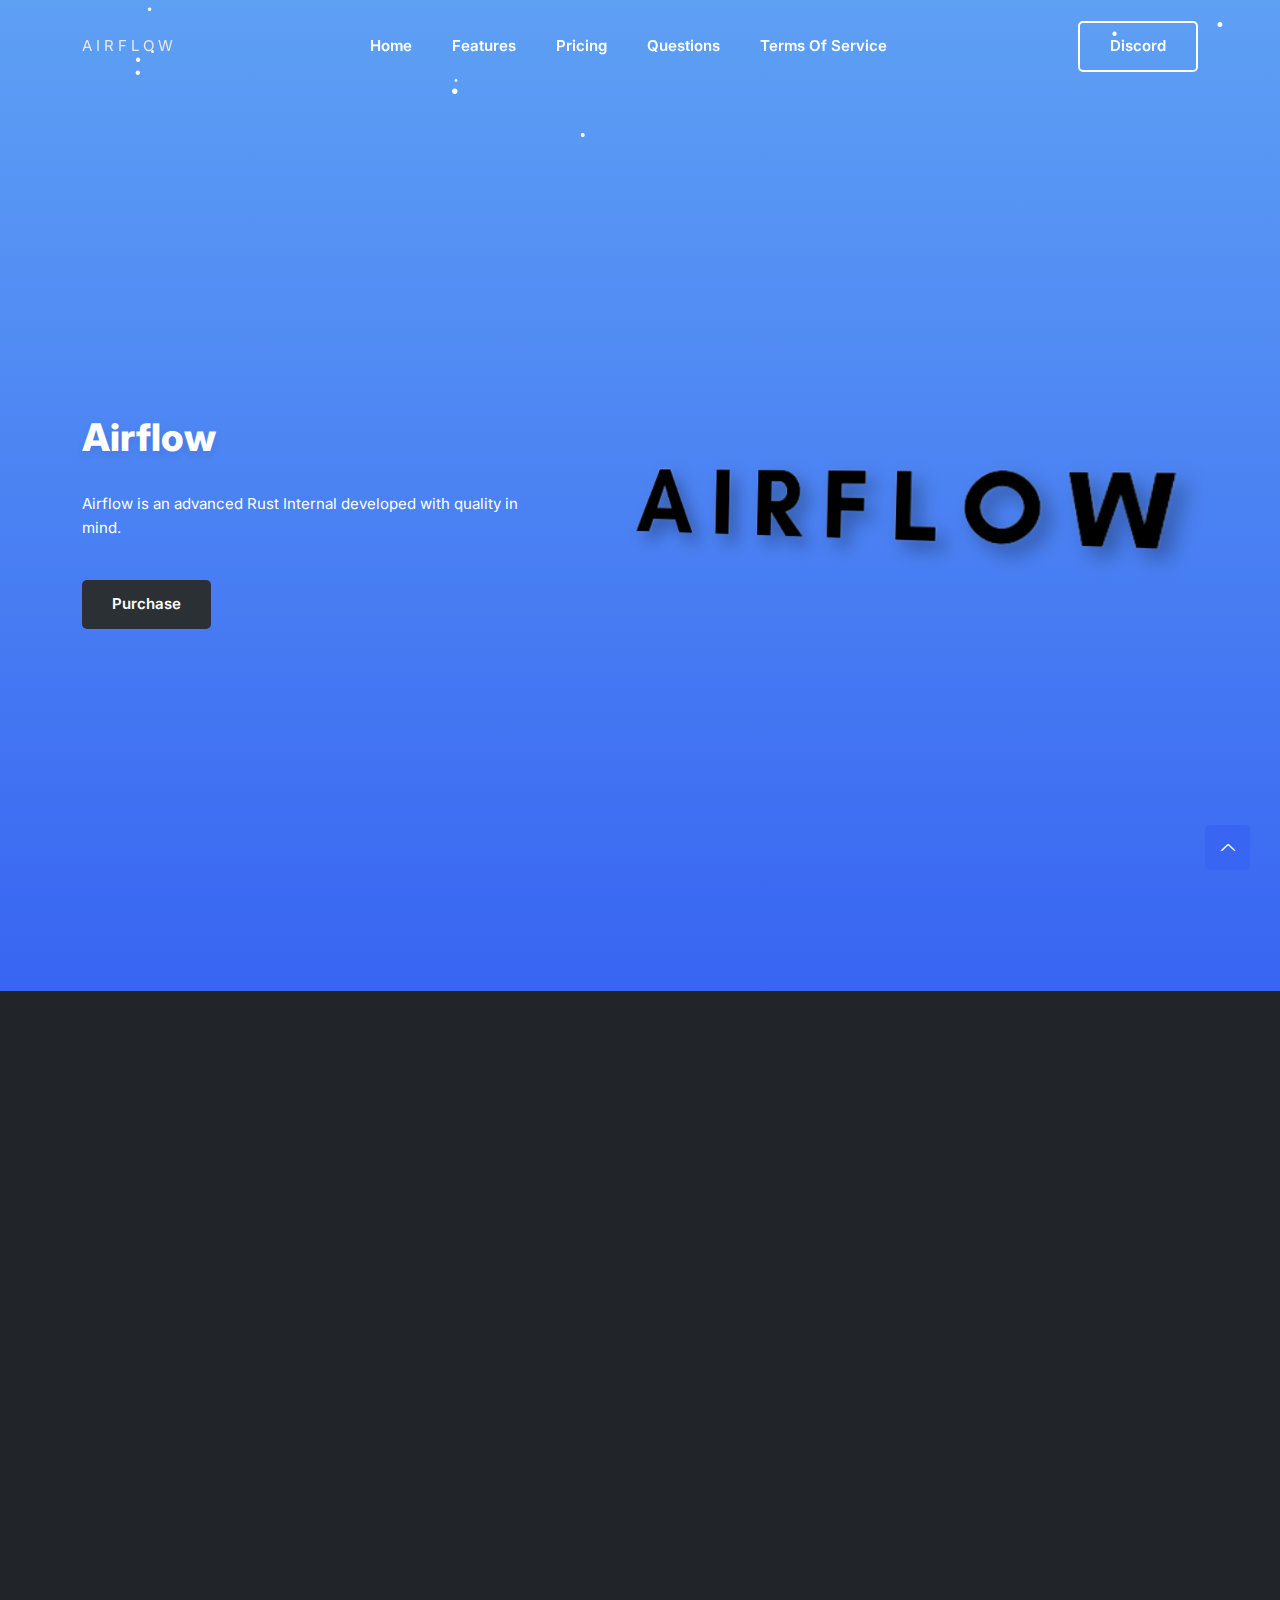
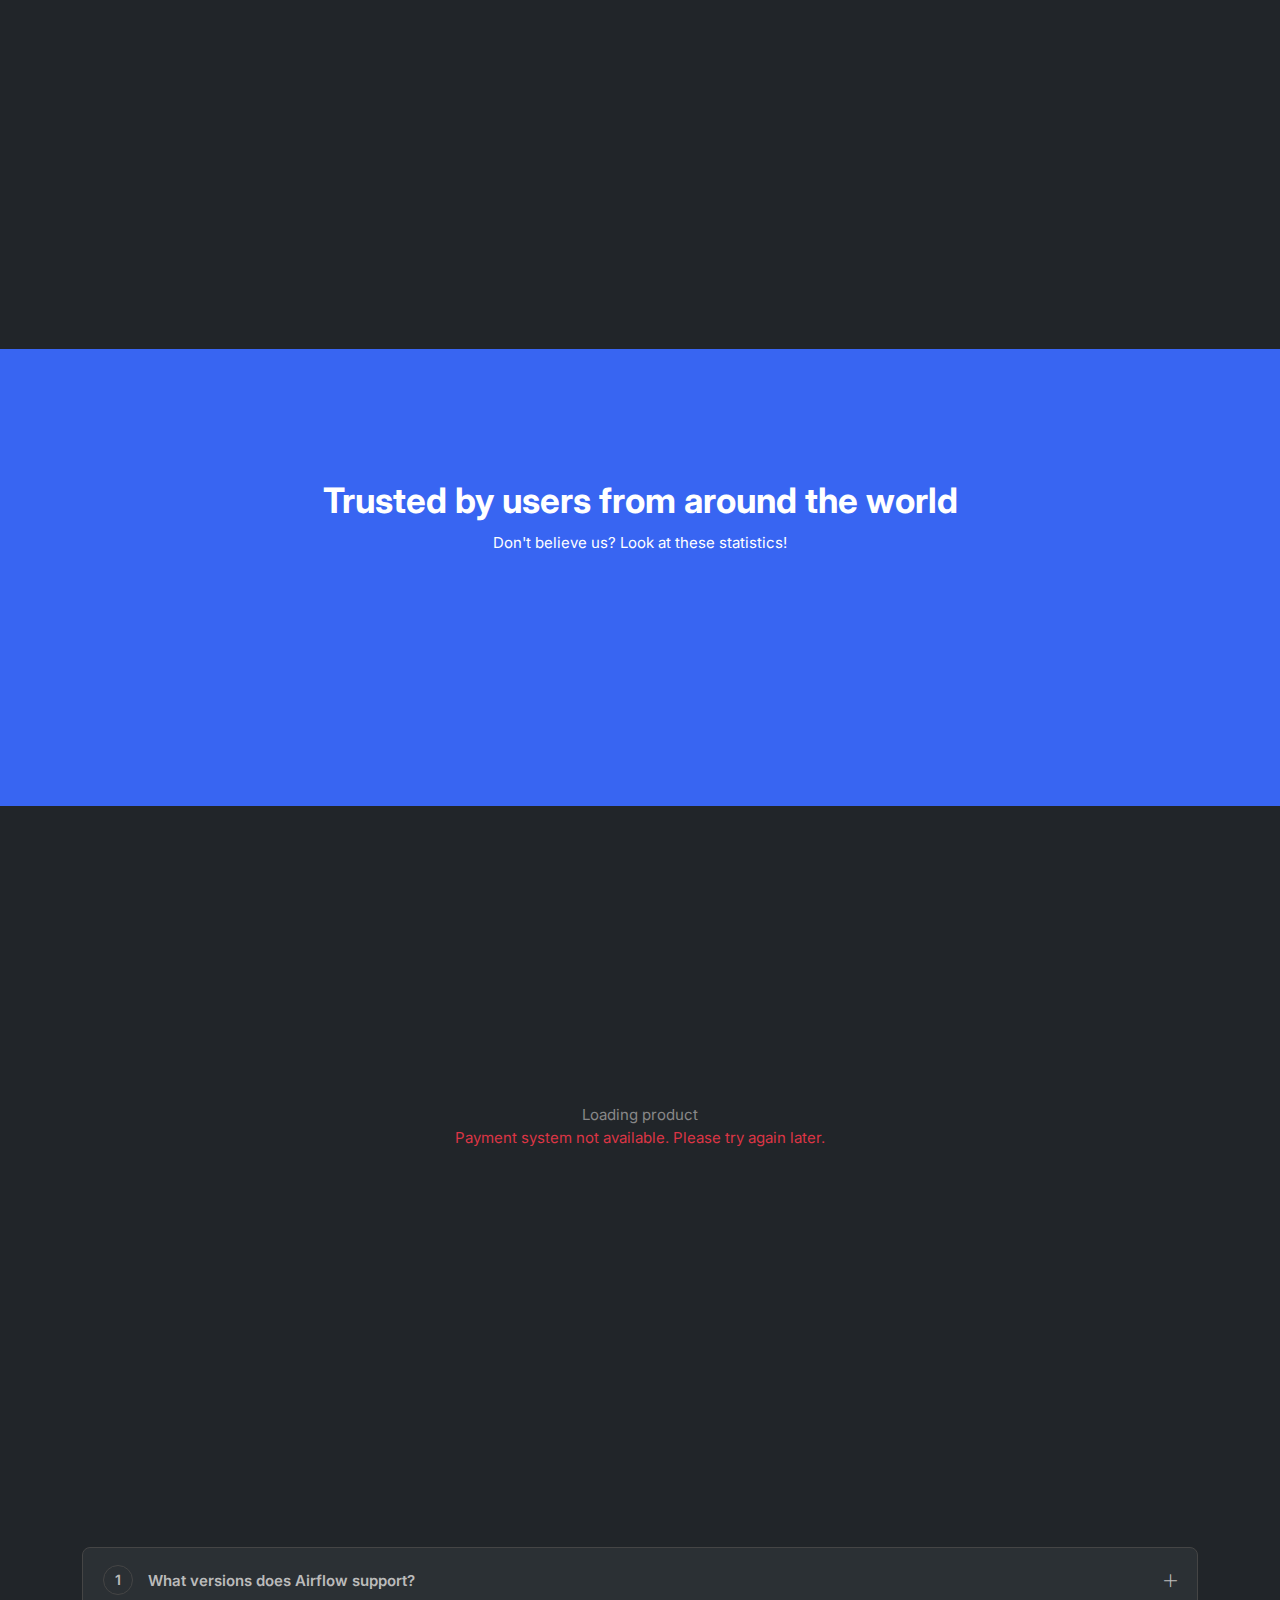
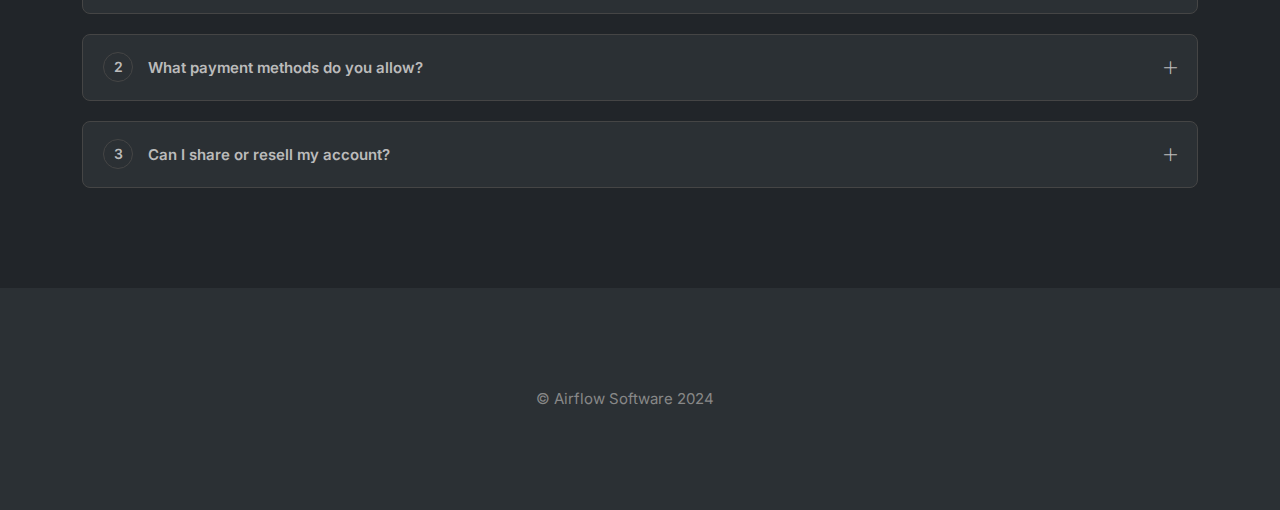
==== commit 3212bfb2: "Update index.html" ====
--- a/index.html
+++ b/index.html
@@ -2,330 +2,322 @@
 <html class="no-js" lang="en">
 
 <head>
-	<meta http-equiv="Content-Type" content="text/html; charset=UTF-8" />
-	<meta http-equiv="X-UA-Compatible" content="IE=edge">
-	<meta name="viewport" content="width=device-width, initial-scale=1">
-	<meta name="description" content="Airflow is an advanced Rust Internal developed with quality in mind.">
-	<meta name="keywords"
-		content="Rust, Rust hack, hacked client, Cheat client, Rust Internal Cheat, Rust cheat, hack, aimbot, Slient Aim, aim assist">
-	<meta name="author" content="airflow Software">
-	<meta property="og:site" content="">
-	<meta property="og:site_name" content="Airflow Internal">
-	<meta property="og:title" content="Airflow">
-	<meta name="theme-color" content="#5ea2ff">
-	<title>Airlfow</title>
-	<link rel="canonical" href="" />
-	<link rel="stylesheet" href="assets/css/bootstrap.min.css" />
-	<link rel="stylesheet" href="assets/css/line-icons.css" />
-	<link rel="stylesheet" href="assets/css/animate.css" />
-	<link rel="stylesheet" href="assets/css/main.css" />
-	<link rel="shortcut icon" type="image/x-icon" href="dashboard/assets/images/logo.ico" />
-	<script type="text/javascript" src="assets/js/snowstorm.min.js"></script>
+  <meta http-equiv="Content-Type" content="text/html; charset=UTF-8" />
+  <meta http-equiv="X-UA-Compatible" content="IE=edge">
+  <meta name="viewport" content="width=device-width, initial-scale=1">
+  <meta name="description" content="Airflow is an advanced Rust Internal developed with quality in mind.">
+  <meta name="keywords"
+    content="Rust, Rust hack, hacked client, Cheat client, Rust Internal Cheat, Rust cheat, hack, aimbot, Slient Aim, aim assist">
+  <meta name="author" content="airflow Software">
+  <meta property="og:site" content="">
+  <meta property="og:site_name" content="Airflow Internal">
+  <meta property="og:title" content="Airflow">
+  <meta name="theme-color" content="#5ea2ff">
+  <title>Airlfow</title>
+  <link href="https://cdn.sell.app/embed/style.css" rel="stylesheet" />
+  <link rel="canonical" href="" />
+  <link rel="stylesheet" href="assets/css/bootstrap.min.css" />
+  <link rel="stylesheet" href="assets/css/line-icons.css" />
+  <link rel="stylesheet" href="assets/css/animate.css" />
+  <link rel="stylesheet" href="assets/css/main.css" />
+  <link rel="shortcut icon" type="image/x-icon" href="dashboard/assets/images/logo.ico" />
+  <script type="text/javascript" src="assets/js/snowstorm.min.js"></script>
+  <script src="https://cdn.sell.app/embed/script.js" type="module"></script>
 </head>
 
 <body>
-	<div class="preloader">
-		<div class="preloader-inner">
-			<div class="preloader-icon">
-				<span></span>
-				<span></span>
-			</div>
-		</div>
-	</div>
-	<header class="header navbar-area">
-		<div class="container">
-			<div class="row align-items-center">
-				<div class="col-lg-12">
-					<div class="nav-inner">
-						<nav class="navbar navbar-expand-lg">
-							<a class="navbar-brand" href="index.html">
-								<p>A I R F L O W</p>
-							</a>
-							<button class="navbar-toggler mobile-menu-btn" type="button" data-bs-toggle="collapse"
+  <div class="preloader">
+    <div class="preloader-inner">
+      <div class="preloader-icon">
+        <span></span>
+        <span></span>
+      </div>
+    </div>
+  </div>
+  <header class="header navbar-area">
+    <div class="container">
+      <div class="row align-items-center">
+        <div class="col-lg-12">
+          <div class="nav-inner">
+            <nav class="navbar navbar-expand-lg">
+              <a class="navbar-brand" href="index.html">
+                <p>A I R F L O W</p>
+              </a>
+              <button class="navbar-toggler mobile-menu-btn" type="button" data-bs-toggle="collapse"
                 data-bs-target="#navbarSupportedContent" aria-controls="navbarSupportedContent" aria-expanded="false"
                 aria-label="Toggle navigation">
                 <span class="toggler-icon"></span>
                 <span class="toggler-icon"></span>
                 <span class="toggler-icon"></span>
               </button>
-							<div class="collapse navbar-collapse sub-menu-bar" id="navbarSupportedContent">
-								<ul id="nav" class="navbar-nav ms-auto">
-									<li class="nav-item">
-										<a href="#home" class="page-scroll active"
-											aria-label="Toggle navigation">Home</a>
-									</li>
-									<li class="nav-item">
-										<a href="#features" class="page-scroll"
-											aria-label="Toggle navigation">Features</a>
-									</li>
-									<li class="nav-item">
-										<a href="#pricing" class="page-scroll"
-											aria-label="Toggle navigation">Pricing</a>
-									</li>
-									<li class="nav-item">
-										<a href="#faq" aria-label="Toggle navigation">Questions</a>
-									</li>
-									<li class="nav-item">
-										<a href="terms.html" aria-label="Toggle navigation">Terms of Service</a>
-									</li>
-								</ul>
-							</div>
-							<div class="button add-list-button">
-								<a href="https://discord.gg/C49WQ5C2dd" class="btn">Discord</a>
-							</div>
-						</nav>
-					</div>
-				</div>
-			</div>
-		</div>
-	</header>
-	<section id="home" class="hero-area">
-		<div class="container">
-			<div class="row align-items-center">
-				<div class="col-lg-5 col-md-12 col-12">
-					<div class="hero-content">
-						<h1 class="wow fadeInLeft" data-wow-delay=".4s">Airflow</h1>
-						<p class="wow fadeInLeft" data-wow-delay=".6s">Airflow is an advanced Rust Internal developed
-							with quality
-							in mind.</p>
-						<div class="button wow fadeInLeft" data-wow-delay=".8s">
-							<a href="https://discord.gg/C49WQ5C2dd" class="btn">Purchase</a>
-						</div>
-					</div>
-				</div>
-				<div class="col-lg-7 col-md-12 col-12">
-					<div class="hero-image wow fadeInRight" data-wow-delay=".4s">
-						<img src="assets/images/gui.png" alt="#" style="transform: scale(0.9) perspective(500px) rotateY(-10deg) rotateX(-0.5deg) rotateZ(1.5deg);
+              <div class="collapse navbar-collapse sub-menu-bar" id="navbarSupportedContent">
+                <ul id="nav" class="navbar-nav ms-auto">
+                  <li class="nav-item">
+                    <a href="#home" class="page-scroll active" aria-label="Toggle navigation">Home</a>
+                  </li>
+                  <li class="nav-item">
+                    <a href="#features" class="page-scroll" aria-label="Toggle navigation">Features</a>
+                  </li>
+                  <li class="nav-item">
+                    <a href="#pricing" class="page-scroll" aria-label="Toggle navigation">Pricing</a>
+                  </li>
+                  <li class="nav-item">
+                    <a href="#faq" aria-label="Toggle navigation">Questions</a>
+                  </li>
+                  <li class="nav-item">
+                    <a href="terms.html" aria-label="Toggle navigation">Terms of Service</a>
+                  </li>
+                </ul>
+              </div>
+              <div class="button add-list-button">
+                <a href="https://discord.gg/C49WQ5C2dd" class="btn">Discord</a>
+              </div>
+            </nav>
+          </div>
+        </div>
+      </div>
+    </div>
+  </header>
+  <section id="home" class="hero-area">
+    <div class="container">
+      <div class="row align-items-center">
+        <div class="col-lg-5 col-md-12 col-12">
+          <div class="hero-content">
+            <h1 class="wow fadeInLeft" data-wow-delay=".4s">Airflow</h1>
+            <p class="wow fadeInLeft" data-wow-delay=".6s">Airflow is an advanced Rust Internal developed with quality
+              in mind.</p>
+            <div class="button wow fadeInLeft" data-wow-delay=".8s">
+              <a href="https://discord.gg/C49WQ5C2dd" class="btn">Purchase</a>
+            </div>
+          </div>
+        </div>
+        <div class="col-lg-7 col-md-12 col-12">
+          <div class="hero-image wow fadeInRight" data-wow-delay=".4s">
+            <img src="assets/images/gui.png" alt="#" style="transform: scale(0.9) perspective(500px) rotateY(-10deg) rotateX(-0.5deg) rotateZ(1.5deg);
     filter: drop-shadow(10px 10px 10px rgba(0,0,0,0.3));">
           </div>
-					</div>
-				</div>
-			</div>
-	</section>
-	<section id="features" class="features section">
-		<div class="container">
-			<div class="row">
-				<div class="col-12">
-					<div class="section-title">
-						<h3 class="wow zoomIn">Features</h3>
-						<h2 class="wow fadeInUp">Here's What We Have To Offer
-						</h2>
-					</div>
-				</div>
-			</div>
-			<div class="row">
-				<div class="col-lg-4 col-md-6 col-12">
-					<div class="single-feature wow fadeInUp" style="min-height: 300px;">
-						<i class="lni lni-shield"></i>
-						<h3>Privacy</h3>
-						<p>Hidden from all public screenshare solutions on the market, we ensure your safety when using
-							Airflow</p>
-					</div>
-				</div>
-				<div class="col-lg-4 col-md-6 col-12">
-					<div class="single-feature wow fadeInUp" style="min-height: 300px;">
-						<i class="lni lni-money-protection"></i>
-						<h3>Affordable</h3>
-						<p>Airflow is competitively priced compared to other Internals on the market while also being a
-							better option.</p>
-					</div>
-				</div>
-				<div class="col-lg-4 col-md-6 col-12">
-					<div class="single-feature wow fadeInUp" style="min-height: 300px;">
-						<i class="lni lni-cog"></i>
-						<h3>Quality Modules</h3>
-						<p>All of our modules are carefully developed allowing for a balanced level of customizability
-							and
-							ease of use.</p>
-					</div>
-				</div>
-				<div class="col-lg-4 col-md-6 col-12">
-					<div class="single-feature wow fadeInUp" style="min-height: 300px;">
-						<i class="lni lni-lock-alt"></i>
-						<h3>Secure</h3>
-						<p>We use industry-standard encryption and hashing methods to ensure your sensitive data is
-							stored
-							securely and out of eyes from any hacker.</p>
-					</div>
-				</div>
-				<div class="col-lg-4 col-md-6 col-12">
-					<div class="single-feature wow fadeInUp" style="min-height: 300px;">
-						<i class="lni lni-bubble"></i>
-						<h3>Fast Support</h3>
-						<p>Our support team is always ready to answer your questions and assist you when necessary.
-							Create a ticket
-							on our website if you need assistance.</p>
-					</div>
-				</div>
-				<div class="col-lg-4 col-md-6 col-12">
-					<div class="single-feature wow fadeInUp" style="min-height: 300px;">
-						<i class="lni lni-construction"></i>
-						<h3>Frequent Updates</h3>
-						<p>Airflow receives constant updates ensuring our modules stay up-to-date and fitting the needs
-							of
-							our users.</p>
-					</div>
-				</div>
-			</div>
-		</div>
-	</section>
-	<section class="our-achievement section">
-		<div class="container">
-			<div class="row">
-				<div class="col-lg-10 offset-lg-1 col-md-12 col-12">
-					<div class="title">
-						<h2>Trusted by users from around the world</h2>
-						<p>Don't believe us? Look at these statistics!</p>
-					</div>
-				</div>
-			</div>
-			<div class="row">
-				<div class="col-lg-8 offset-lg-2 col-md-12 col-12">
-					<div class="row">
-						<div class="col-lg-4 col-md-4 col-12">
-							<div class="single-achievement wow fadeInUp" data-wow-delay=".2s">
-								<h3 class="counter"><span id="secondo1" class="countup" cup-end="100">100</span>%</h3>
-								<p>satisfaction</p>
-							</div>
-						</div>
-						<div class="col-lg-4 col-md-4 col-12">
-							<div class="single-achievement wow fadeInUp" data-wow-delay=".4s">
-								<h3 class="counter"><span id="secondo2" class="countup" cup-end="120">70</span>k</h3>
-								<p>Registered</p>
-							</div>
-						</div>
-						<div class="col-lg-4 col-md-4 col-12">
-							<div class="single-achievement wow fadeInUp" data-wow-delay=".6s">
-								<h3 class="counter"><span id="secondo3" class="countup" cup-end="125">900</span>k+</h3>
-								<p>Launches</p>
-							</div>
-						</div>
-					</div>
-				</div>
-			</div>
-		</div>
-	</section>
-	<section id="products" class="section products">
-		<div class="container">
-			<div class="row">
-				<div class="col-12">
-					<div class="section-title">
-						<h3 class="wow zoomIn" data-wow-delay=".2s">Our Products</h3>
-						<h2 class="wow fadeInUp" data-wow-delay=".4s">Cheat Products</h2>
-						<p class="wow fadeInUp" data-wow-delay=".6s">Choose the best product that fits your needs.</p>
-					</div>
-				</div>
-			</div>
-
-			<!-- Product Loading Indicator -->
-			<div id="loading" class="text-center hidden">
-				<p>Loading product</p>
-			</div>
-
-			<!-- Product Error Container -->
-			<div id="error" class="text-center hidden text-danger"></div>
-
-			<!-- Products Container - This is where dynamic products will be added -->
-			<div id="productsContainer" class="row">
-				<!-- Products will be dynamically inserted here by JavaScript -->
-			</div>
-		</div>
-	</section>
-	<section id="faq" class="faq section">
-		<div class="container">
-			<div class="row">
-				<div class="col-12">
-					<div class="section-title">
-						<h3 class="wow zoomIn" data-wow-delay=".2s">FAQ</h3>
-						<h2 class="wow fadeInUp" data-wow-delay=".4s">Frequently Asked Questions</h2>
-						<p class="wow fadeInUp" data-wow-delay=".6s">Here are some common questions people ask us.</p>
-					</div>
-				</div>
-			</div>
-			<div class="row">
-				<div class="col-12">
-					<div class="accordion" id="accordionExample">
-						<div class="accordion-item">
-							<h2 class="accordion-header" id="headingOne">
-								<button class="accordion-button collapsed" type="button" data-bs-toggle="collapse" aria-expanded="false"
+        </div>
+      </div>
+    </div>
+  </section>
+  <section id="features" class="features section">
+    <div class="container">
+      <div class="row">
+        <div class="col-12">
+          <div class="section-title">
+            <h3 class="wow zoomIn">Features</h3>
+            <h2 class="wow fadeInUp">Here's What We Have To Offer
+            </h2>
+          </div>
+        </div>
+      </div>
+      <div class="row">
+        <div class="col-lg-4 col-md-6 col-12">
+          <div class="single-feature wow fadeInUp" style="min-height: 300px;">
+            <i class="lni lni-shield"></i>
+            <h3>Privacy</h3>
+            <p>Hidden from all public screenshare solutions on the market, we ensure your safety when using
+              Airflow</p>
+          </div>
+        </div>
+        <div class="col-lg-4 col-md-6 col-12">
+          <div class="single-feature wow fadeInUp" style="min-height: 300px;">
+            <i class="lni lni-money-protection"></i>
+            <h3>Affordable</h3>
+            <p>Airflow is competitively priced compared to other Internals on the market while also being a
+              better option.</p>
+          </div>
+        </div>
+        <div class="col-lg-4 col-md-6 col-12">
+          <div class="single-feature wow fadeInUp" style="min-height: 300px;">
+            <i class="lni lni-cog"></i>
+            <h3>Quality Modules</h3>
+            <p>All of our modules are carefully developed allowing for a balanced level of customizability and
+              ease of use.</p>
+          </div>
+        </div>
+        <div class="col-lg-4 col-md-6 col-12">
+          <div class="single-feature wow fadeInUp" style="min-height: 300px;">
+            <i class="lni lni-lock-alt"></i>
+            <h3>Secure</h3>
+            <p>We use industry-standard encryption and hashing methods to ensure your sensitive data is stored
+              securely and out of eyes from any hacker.</p>
+          </div>
+        </div>
+        <div class="col-lg-4 col-md-6 col-12">
+          <div class="single-feature wow fadeInUp" style="min-height: 300px;">
+            <i class="lni lni-bubble"></i>
+            <h3>Fast Support</h3>
+            <p>Our support team is always ready to answer your questions and assist you when necessary. Create a ticket
+              on our website if you need assistance.</p>
+          </div>
+        </div>
+        <div class="col-lg-4 col-md-6 col-12">
+          <div class="single-feature wow fadeInUp" style="min-height: 300px;">
+            <i class="lni lni-construction"></i>
+            <h3>Frequent Updates</h3>
+            <p>Airflow receives constant updates ensuring our modules stay up-to-date and fitting the needs of
+              our users.</p>
+          </div>
+        </div>
+      </div>
+    </div>
+  </section>
+  <section class="our-achievement section">
+    <div class="container">
+      <div class="row">
+        <div class="col-lg-10 offset-lg-1 col-md-12 col-12">
+          <div class="title">
+            <h2>Trusted by users from around the world</h2>
+            <p>Don't believe us? Look at these statistics!</p>
+          </div>
+        </div>
+      </div>
+      <div class="row">
+        <div class="col-lg-8 offset-lg-2 col-md-12 col-12">
+          <div class="row">
+            <div class="col-lg-4 col-md-4 col-12">
+              <div class="single-achievement wow fadeInUp" data-wow-delay=".2s">
+                <h3 class="counter"><span id="secondo1" class="countup" cup-end="100">100</span>%</h3>
+                <p>satisfaction</p>
+              </div>
+            </div>
+            <div class="col-lg-4 col-md-4 col-12">
+              <div class="single-achievement wow fadeInUp" data-wow-delay=".4s">
+                <h3 class="counter"><span id="secondo2" class="countup" cup-end="120">70</span>k</h3>
+                <p>Registered</p>
+              </div>
+            </div>
+            <div class="col-lg-4 col-md-4 col-12">
+              <div class="single-achievement wow fadeInUp" data-wow-delay=".6s">
+                <h3 class="counter"><span id="secondo3" class="countup" cup-end="125">900</span>k+</h3>
+                <p>Launches</p>
+              </div>
+            </div>
+          </div>
+        </div>
+      </div>
+    </div>
+  </section>
+  <section id="products" class="section products">
+  <div class="container">
+    <div class="row">
+      <div class="col-12">
+        <div class="section-title">
+          <h3 class="wow zoomIn" data-wow-delay=".2s">Our Products</h3>
+          <h2 class="wow fadeInUp" data-wow-delay=".4s">Cheat Products</h2>
+          <p class="wow fadeInUp" data-wow-delay=".6s">Choose the best product that fits your needs.</p>
+        </div>
+      </div>
+    </div>
+
+    <!-- Product Loading Indicator -->
+    <div id="loading" class="text-center hidden">
+      <p>Loading product</p>
+    </div>
+
+    <!-- Product Error Container -->
+    <div id="error" class="text-center hidden text-danger"></div>
+
+    <!-- Products Container - This is where dynamic products will be added -->
+    <div id="productsContainer" class="row">
+      <!-- Products will be dynamically inserted here by JavaScript -->
+    </div>
+  </div>
+</section>
+  <section id="faq" class="faq section">
+    <div class="container">
+      <div class="row">
+        <div class="col-12">
+          <div class="section-title">
+            <h3 class="wow zoomIn" data-wow-delay=".2s">FAQ</h3>
+            <h2 class="wow fadeInUp" data-wow-delay=".4s">Frequently Asked Questions</h2>
+            <p class="wow fadeInUp" data-wow-delay=".6s">Here are some common questions people ask us.</p>
+          </div>
+        </div>
+      </div>
+      <div class="row">
+        <div class="col-12">
+          <div class="accordion" id="accordionExample">
+            <div class="accordion-item">
+              <h2 class="accordion-header" id="headingOne">
+                <button class="accordion-button collapsed" type="button" data-bs-toggle="collapse" aria-expanded="false"
                   data-bs-target="#collapseOne" aria-controls="collapseOne">
                   <span class="title"><span class="serial">1</span>What versions does Airflow support?</span><i
                     class="lni lni-plus"></i>
                 </button>
-							</h2>
-							<div id="collapseOne" class="accordion-collapse collapse" aria-labelledby="headingOne"
-								data-bs-parent="#accordionExample">
-								<div class="accordion-body">
-									<p>Airflow supports any version of rust within the last year that doesnt use EAC
-								</div>
-							</div>
-						</div>
-						<div class="accordion-item">
-							<h2 class="accordion-header" id="headingTwo">
-								<button class="accordion-button collapsed" type="button" data-bs-toggle="collapse" aria-expanded="false"
+              </h2>
+              <div id="collapseOne" class="accordion-collapse collapse" aria-labelledby="headingOne"
+                data-bs-parent="#accordionExample">
+                <div class="accordion-body">
+                  <p>Airflow supports any version of rust within the last year that doesnt use EAC
+                </div>
+              </div>
+            </div>
+            <div class="accordion-item">
+              <h2 class="accordion-header" id="headingTwo">
+                <button class="accordion-button collapsed" type="button" data-bs-toggle="collapse" aria-expanded="false"
                   data-bs-target="#collapseTwo" aria-controls="collapseTwo">
                   <span class="title"><span class="serial">2</span>What payment methods do you allow?</span><i
                     class="lni lni-plus"></i>
                 </button>
-							</h2>
-							<div id="collapseTwo" class="accordion-collapse collapse" aria-labelledby="headingTwo"
-								data-bs-parent="#accordionExample">
-								<div class="accordion-body">
-									<p>Our payment system is built using <a href="https://sell.app/">Selapp</a> which
-										allows you to
-										purchase with Paypal And Cashapp. We also have resellers that support payment
-										methods such as Apple
-										Pay, Venmo, and more.</p>
-								</div>
-							</div>
-						</div>
-						<div class="accordion-item">
-							<h2 class="accordion-header" id="headingThree">
-								<button class="accordion-button collapsed" type="button" data-bs-toggle="collapse" aria-expanded="false"
+              </h2>
+              <div id="collapseTwo" class="accordion-collapse collapse" aria-labelledby="headingTwo"
+                data-bs-parent="#accordionExample">
+                <div class="accordion-body">
+                  <p>Our payment system is built using <a href="https://sell.app/">Selapp</a> which allows you to
+                    purchase with Paypal And Cashapp. We also have resellers that support payment methods such as Apple
+                    Pay, Venmo, and more.</p>
+                </div>
+              </div>
+            </div>
+            <div class="accordion-item">
+              <h2 class="accordion-header" id="headingThree">
+                <button class="accordion-button collapsed" type="button" data-bs-toggle="collapse" aria-expanded="false"
                   data-bs-target="#collapseThree" aria-controls="collapseThree">
                   <span class="title"><span class="serial">3</span>Can I share or resell my account?</span><i
                     class="lni lni-plus"></i>
                 </button>
-							</h2>
-							<div id="collapseThree" class="accordion-collapse collapse" aria-labelledby="headingThree"
-								data-bs-parent="#accordionExample">
-								<div class="accordion-body">
-									<p>No, your Airflow account belongs to you and you only. Our system checks for
-										account redistribution
-										and your account will be terminated if it is not used by you only. Read our <a
-											href="terms.html">Terms of Service</a> for more info.</p>
-								</div>
-							</div>
-						</div>
-					</div>
-				</div>
-			</div>
-		</div>
-	</section>
-	<footer class="footer">
-		<div class="footer-top">
-			<div class="container">
-				<div class="row">
-					<div class="col-lg-4 col-md-4 col-12 horizontal-center" style="text-align: center;">
-						<div class="single-footer f-about">
-							&copy Airflow Software 2024
-						</div>
-					</div>
-				</div>
-			</div>
-		</div>
-	</footer>
-	<a href="#" class="scroll-top">
-		<i class="lni lni-chevron-up"></i>
-	</a>
-	<script src="assets/js/bootstrap.min.js"></script>
-	<script src="assets/js/wow.min.js"></script>
-	<script src="assets/js/count-up.min.js"></script>
-	<script src="assets/js/main.js"></script>
-<script src="https://sellauth.com/assets/js/sellauth-embed-2.js"></script>
-
-	<script>
-		// Configuration Constants
+              </h2>
+              <div id="collapseThree" class="accordion-collapse collapse" aria-labelledby="headingThree"
+                data-bs-parent="#accordionExample">
+                <div class="accordion-body">
+                  <p>No, your Airflow account belongs to you and you only. Our system checks for account redistribution
+                    and your account will be terminated if it is not used by you only. Read our <a
+                      href="terms.html">Terms of Service</a> for more info.</p>
+                </div>
+              </div>
+            </div>
+          </div>
+        </div>
+      </div>
+    </div>
+  </section>
+  <footer class="footer">
+    <div class="footer-top">
+      <div class="container">
+        <div class="row">
+          <div class="col-lg-4 col-md-4 col-12 horizontal-center" style="text-align: center;">
+            <div class="single-footer f-about">
+              &copy Airflow Software 2024
+            </div>
+          </div>
+        </div>
+      </div>
+    </div>
+  </footer>
+  <a href="#" class="scroll-top">
+    <i class="lni lni-chevron-up"></i>
+  </a>
+  <script src="assets/js/bootstrap.min.js"></script>
+  <script src="assets/js/wow.min.js"></script>
+  <script src="assets/js/count-up.min.js"></script>
+  <script src="assets/js/main.js"></script>
+  <script src="https://cdn.sell.app/embed/script.js" type="module"></script>
+
+  <script>
+  
+    // Configuration Constants
 const SELLAUTH_CONFIG = {
     SHOP_ID: 136111, // Your existing Shop ID
     API_KEY: '4986520|GSRAR3KgiYHKZXvyIOs4BSsYGAOWpT5OGF1ddF4Hce651e03', // Your existing API Key
@@ -342,16 +334,15 @@
 
 // Utility Functions
 function getStatusClass(status) {
-    const statusClasses = {
-        [STATUS.UNDETECTED]: 'status-undetected',
-        [STATUS.USE_AT_RISK]: 'status-risk',
-        [STATUS.DETECTED]: 'status-detected',
-        [STATUS.NOT_WORKING]: 'status-not-working'
-    };
-    return statusClasses[status] || 'status-not-working';
+    switch(status) {
+        case STATUS.UNDETECTED: return 'status-undetected';
+        case STATUS.USE_AT_RISK: return 'status-risk';
+        case STATUS.DETECTED: return 'status-detected';
+        default: return 'status-not-working';
+    }
 }
 
-// Fetch Products from SellAuth API
+// Fetch and Render Products
 async function fetchShopProducts() {
     const loading = document.getElementById('loading');
     const error = document.getElementById('error');
@@ -376,202 +367,107 @@
             }
         );
         
+        // Log the raw response for debugging
+        const responseData = await response.json();
+        console.log('Raw API Response:', responseData);
+        
         if (!response.ok) {
             throw new Error(`HTTP error! status: ${response.status}`);
         }
         
-        const responseData = await response.json();
-        const products = extractProducts(responseData);
+        // Determine the correct path to products
+        const products = responseData.products ||
+            responseData.data ||
+            responseData.items ||
+            responseData;
+        
+        // Validate products
+        if (!Array.isArray(products)) {
+            throw new Error('No products found in the response');
+        }
         
         renderProducts(products);
-        createProductModals(products);
-        attachModalHandlers();
-        
         loading.classList.add('hidden');
     } catch (err) {
-        handleFetchError(err, loading, error);
+        loading.classList.add('hidden');
+        error.textContent = `Error loading products: ${err.message}`;
+        error.classList.remove('hidden');
+        console.error('Fetch error:', err);
     }
 }
 
-// Extract Products from Response
-function extractProducts(responseData) {
-    // Try multiple potential paths for products
-    const productPaths = [
-        'products',
-        'data',
-        'items',
-        // If the response is directly the array of products
-        responseData
-    ];
-
-    for (let path of productPaths) {
-        const products = path === responseData ? path : responseData[path];
-        if (Array.isArray(products)) {
-            return products;
-        }
-    }
-
-    throw new Error('No products found in the response');
-}
-
-// Handle Fetch Errors
-function handleFetchError(err, loading, error) {
-    loading.classList.add('hidden');
-    error.textContent = `Error loading products: ${err.message}`;
-    error.classList.remove('hidden');
-    console.error('Fetch error:', err);
-}
-
+// Render Products to the Page
 function renderProducts(products) {
     const productsContainer = document.getElementById('productsContainer');
     
     products.forEach((product, index) => {
-        const productColumn = document.createElement('div');
-        productColumn.className = 'col-lg-3 col-md-6 col-12';
-        productColumn.style.padding = '0.5%';
-        
         const productCard = document.createElement('div');
-        productCard.className = 'single-table wow fadeInUp';
-        productCard.setAttribute('data-wow-delay', `.${6 + (index * 2)}s`);
-        
-        // Table Head
-        const tableHead = document.createElement('div');
-        tableHead.className = 'table-head';
+        productCard.className = 'product-card';
+        productCard.setAttribute('data-product-id', product.id || (index + 1));
+        
+        // Product Image
+        const productImage = document.createElement('div');
+        productImage.className = 'product-image';
+        const placeholderImg = document.createElement('img');
+        placeholderImg.src = `/api/placeholder/400/320`;
+        placeholderImg.alt = product.name || 'Product Image';
+        productImage.appendChild(placeholderImg);
+        
+        // Product Details
+        const productDetails = document.createElement('div');
+        productDetails.className = 'product-details';
         
         // Title
-        const titleElement = document.createElement('h4');
-        titleElement.className = 'title';
-        titleElement.textContent = product.name || 'Product';
-        
-        // Description
-        const descriptionElement = document.createElement('p');
-        descriptionElement.textContent = product.description || 'No description available';
-        
-        // Price Section
-        const priceContainer = document.createElement('div');
-        priceContainer.className = 'price';
-        
-        const priceElement = document.createElement('h2');
-        priceElement.className = 'amount';
-        
-        // Determine pricing
+        const titleElement = document.createElement('h3');
+        titleElement.className = 'product-title';
+        titleElement.textContent = product.name || 'Unnamed Product';
+        
+        // Stock Badge
+        const stockBadge = document.createElement('div');
+        stockBadge.className = 'stock-badge';
+        stockBadge.textContent = 'In Stock';
+        
+        // Status Badge
+        const statusBadge = document.createElement('span');
+        const productStatus = product.status || STATUS.UNDETECTED;
+        statusBadge.className = `status-badge ${getStatusClass(productStatus)}`;
+        statusBadge.textContent = productStatus;
+        
+        // Price
+        const priceElement = document.createElement('p');
+        priceElement.className = 'price';
         const variants = product.variants || [];
-        if (variants.length > 0) {
-            const minPrice = Math.min(...variants.map(v => v.price || 0));
-            priceElement.innerHTML = `$${minPrice.toFixed(2)}<span class="duration">/week</span>`;
-        } else {
-            priceElement.innerHTML = 'Price Unavailable';
-        }
-        
-        // Button Container
-        const buttonContainer = document.createElement('div');
-        buttonContainer.className = 'button';
-        
-        // Buy Now Button
-        const buyButton = document.createElement('button');
-        buyButton.className = 'btn view-options';
-        buyButton.textContent = 'Buy Now!';
-        buyButton.setAttribute('data-product-id', product.id || (index + 1));
-        
-        // Assemble the product card
-        tableHead.appendChild(titleElement);
-        tableHead.appendChild(descriptionElement);
-        tableHead.appendChild(priceContainer);
-        priceContainer.appendChild(priceElement);
-        tableHead.appendChild(buttonContainer);
-        buttonContainer.appendChild(buyButton);
-        
-        productCard.appendChild(tableHead);
-        productColumn.appendChild(productCard);
-        productsContainer.appendChild(productColumn);
+        const minPrice = variants.length > 0
+            ? Math.min(...variants.map(v => v.price || 0))
+            : 0;
+        const maxPrice = variants.length > 0
+            ? Math.max(...variants.map(v => v.price || 0))
+            : 0;
+        priceElement.textContent = variants.length > 0
+            ? `$${minPrice.toFixed(2)} - $${maxPrice.toFixed(2)}`
+            : 'Price Not Available';
+        
+        // View Options Button
+        const viewButton = document.createElement('button');
+        viewButton.className = 'view-options';
+        viewButton.setAttribute('data-product-id', product.id || (index + 1));
+        viewButton.textContent = 'View Options';
+        
+        // Assemble Product Card
+        productDetails.appendChild(titleElement);
+        productDetails.appendChild(stockBadge);
+        productDetails.appendChild(statusBadge);
+        productDetails.appendChild(priceElement);
+        productDetails.appendChild(viewButton);
+        
+        productCard.appendChild(productImage);
+        productCard.appendChild(productDetails);
+        
+        productsContainer.appendChild(productCard);
     });
-}
-
-// Function to select an appropriate icon based on product characteristics
-function getProductIcon(product) {
-    const iconOptions = [
-        'lni lni-shield',       // Privacy/Security
-        'lni lni-money-protection', // Affordable
-        'lni lni-cog',          // Quality
-        'lni lni-lock-alt',     // Secure
-        'lni lni-bubble',       // Support
-        'lni lni-construction'  // Updates
-    ];
-    
-    // Deterministically select an icon based on product name/ID
-    const iconIndex = product.id 
-        ? (parseInt(product.id) % iconOptions.length) 
-        : (Math.floor(Math.random() * iconOptions.length));
-    
-    return iconOptions[iconIndex];
-}
-
-// Create a subtle status element if relevant
-function createStatusElement(product) {
-    // Only create status if there's a meaningful status to show
-    if (!product.status || product.status === STATUS.UNDETECTED) {
-        return null;
-    }
-    
-    const statusElement = document.createElement('div');
-    statusElement.style.marginTop = '10px';
-    statusElement.style.fontSize = '0.8em';
-    statusElement.style.color = getStatusColor(product.status);
-    statusElement.textContent = product.status;
-    
-    return statusElement;
-}
-
-// Get color based on status
-function getStatusColor(status) {
-    switch(status) {
-        case STATUS.UNDETECTED: return '#28a745';
-        case STATUS.USE_AT_RISK: return '#ffc107';
-        case STATUS.DETECTED: return '#dc3545';
-        case STATUS.NOT_WORKING: return '#6c757d';
-        default: return '#000';
-    }
-}
-
-// Price Element with consistent styling
-function createPriceElement(product) {
-const priceContainer = document.createElement('div');
-priceContainer.style.marginTop = '10px';
-
-const priceElement = document.createElement('h4');
-priceElement.style.color = '#5ea2ff'; // Match website's blue theme
-
-const variants = product.variants || [];
-const prices = variants.map(v => v.price || 0);
-
-if (prices.length > 0) {
-const minPrice = Math.min(...prices);
-const maxPrice = Math.max(...prices);
-priceElement.textContent = `$${minPrice.toFixed(2)} - $${maxPrice.toFixed(2)}`;
-} else {
-priceElement.textContent = 'Price Not Available';
-}
-
-priceContainer.appendChild(priceElement);
-return priceContainer;
-}
-
-// View Options Button consistent with site's button style
-function createViewOptionsButton(product, index) {
-const viewButton = document.createElement('button');
-viewButton.className = 'btn';
-viewButton.setAttribute('data-product-id', product.id || (index + 1));
-viewButton.textContent = 'View Options';
-
-// Apply additional styling to match site's button design
-viewButton.style.backgroundColor = '#5ea2ff';
-viewButton.style.color = 'white';
-viewButton.style.borderRadius = '5px';
-viewButton.style.padding = '10px 20px';
-viewButton.style.border = 'none';
-viewButton.style.marginTop = '10px';
-
-return viewButton;
+    
+    // Create modals for the products
+    createProductModals(products);
 }
 
 // Create Product Modals (same as previous implementation)
@@ -800,7 +696,7 @@
     }
 });
 
-	</script>
+</script>
 </body>
 
 </html>
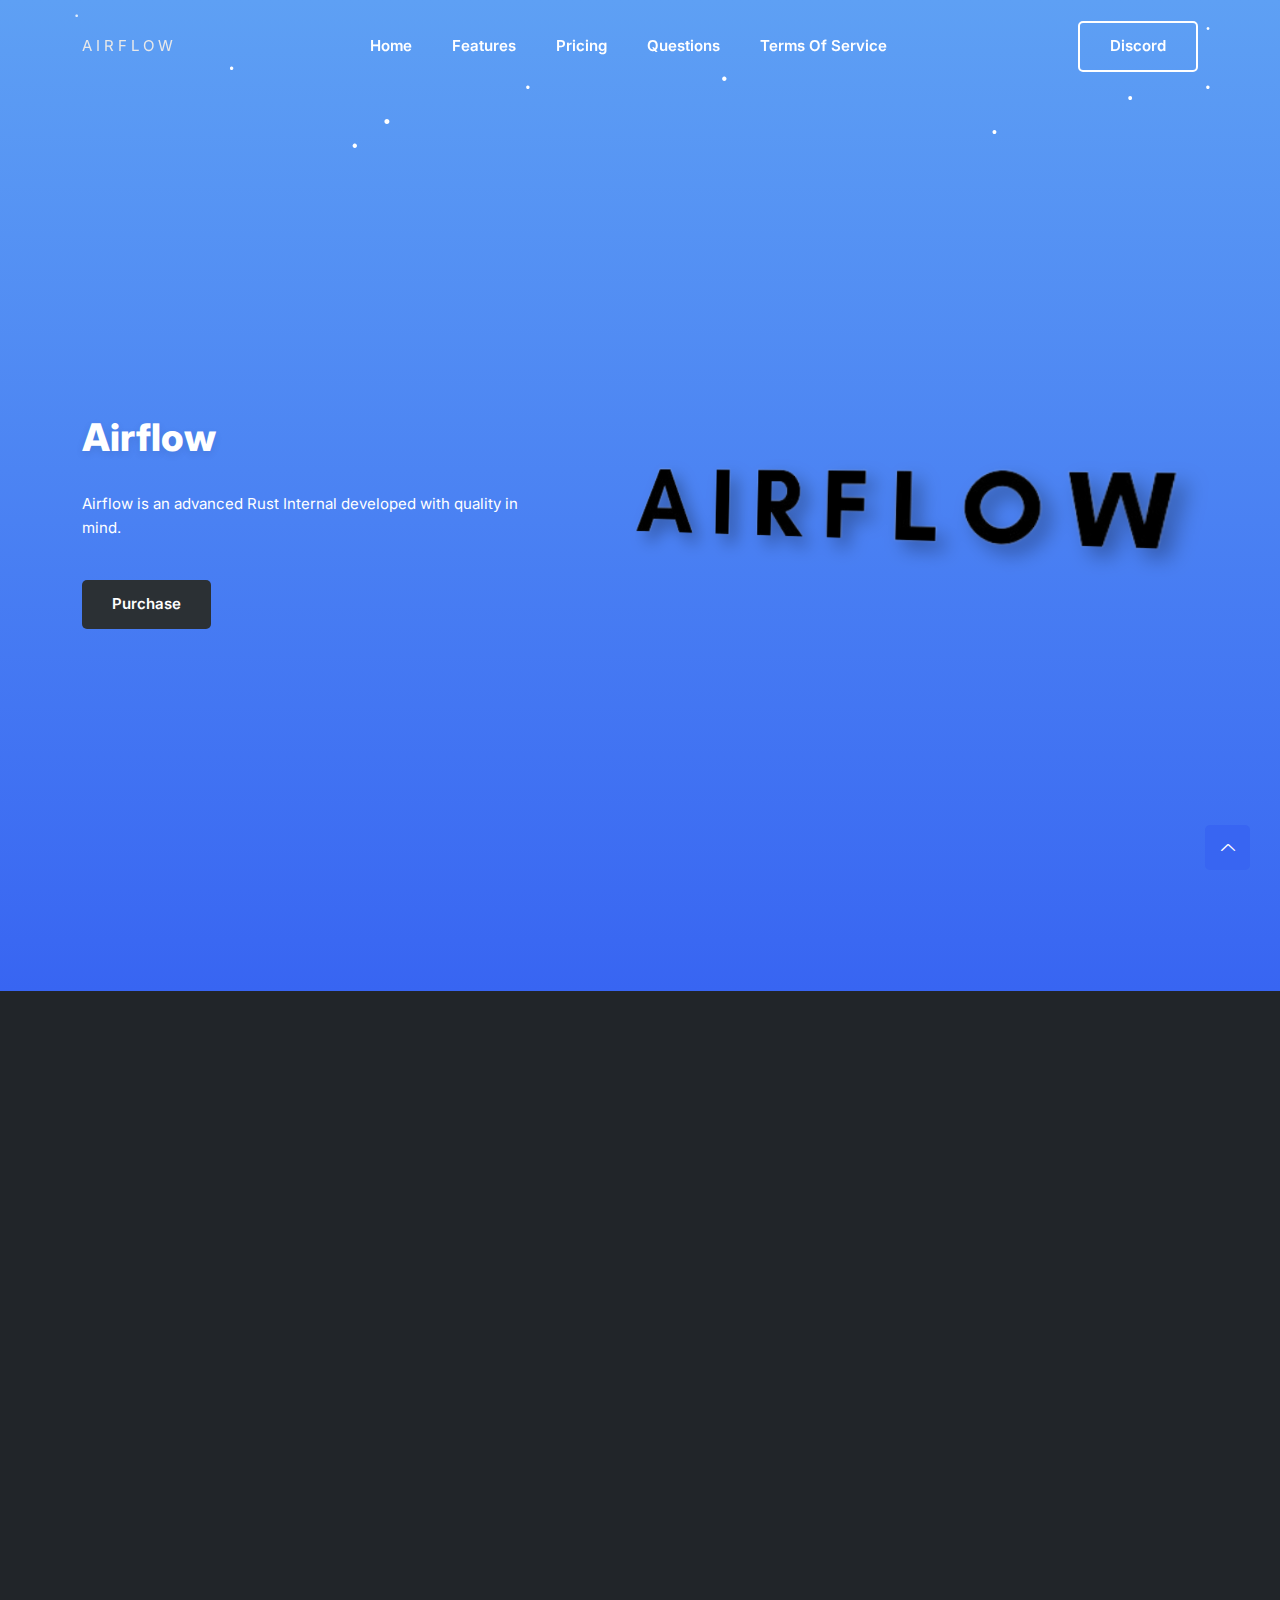
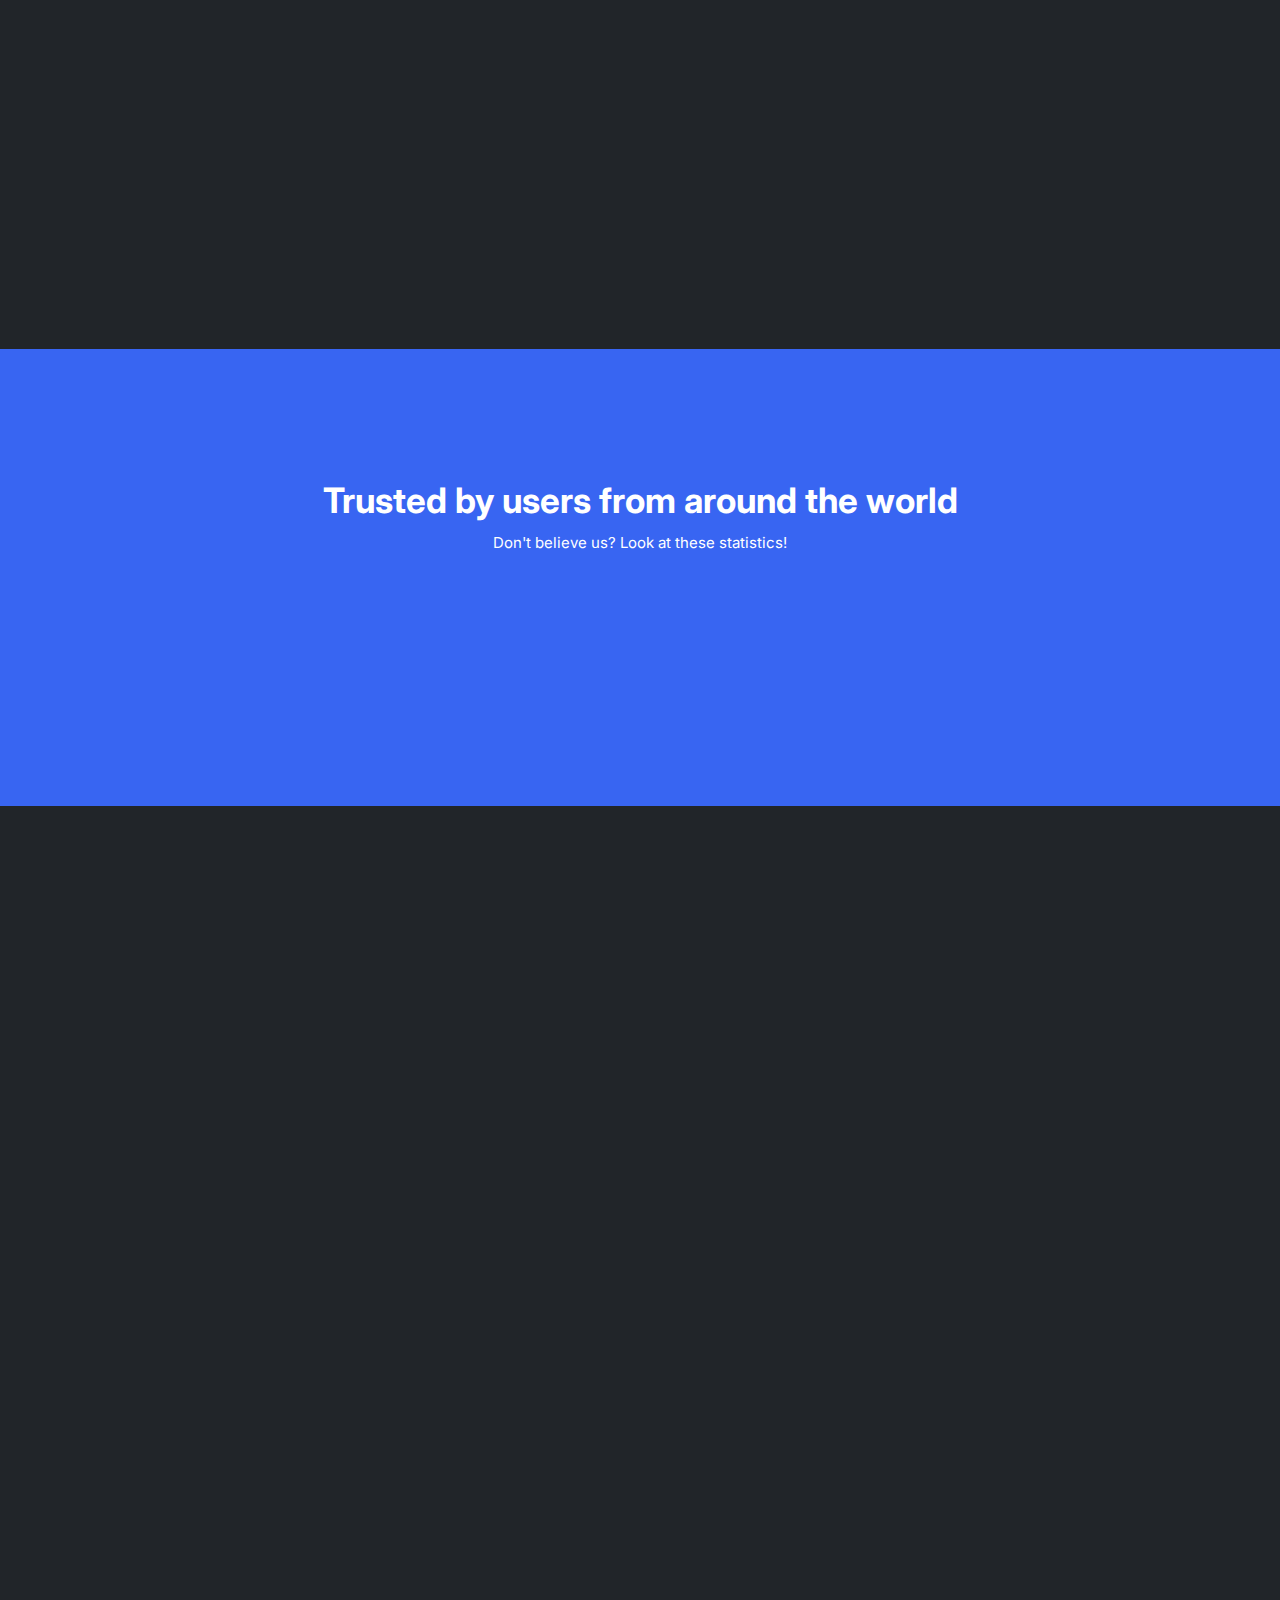
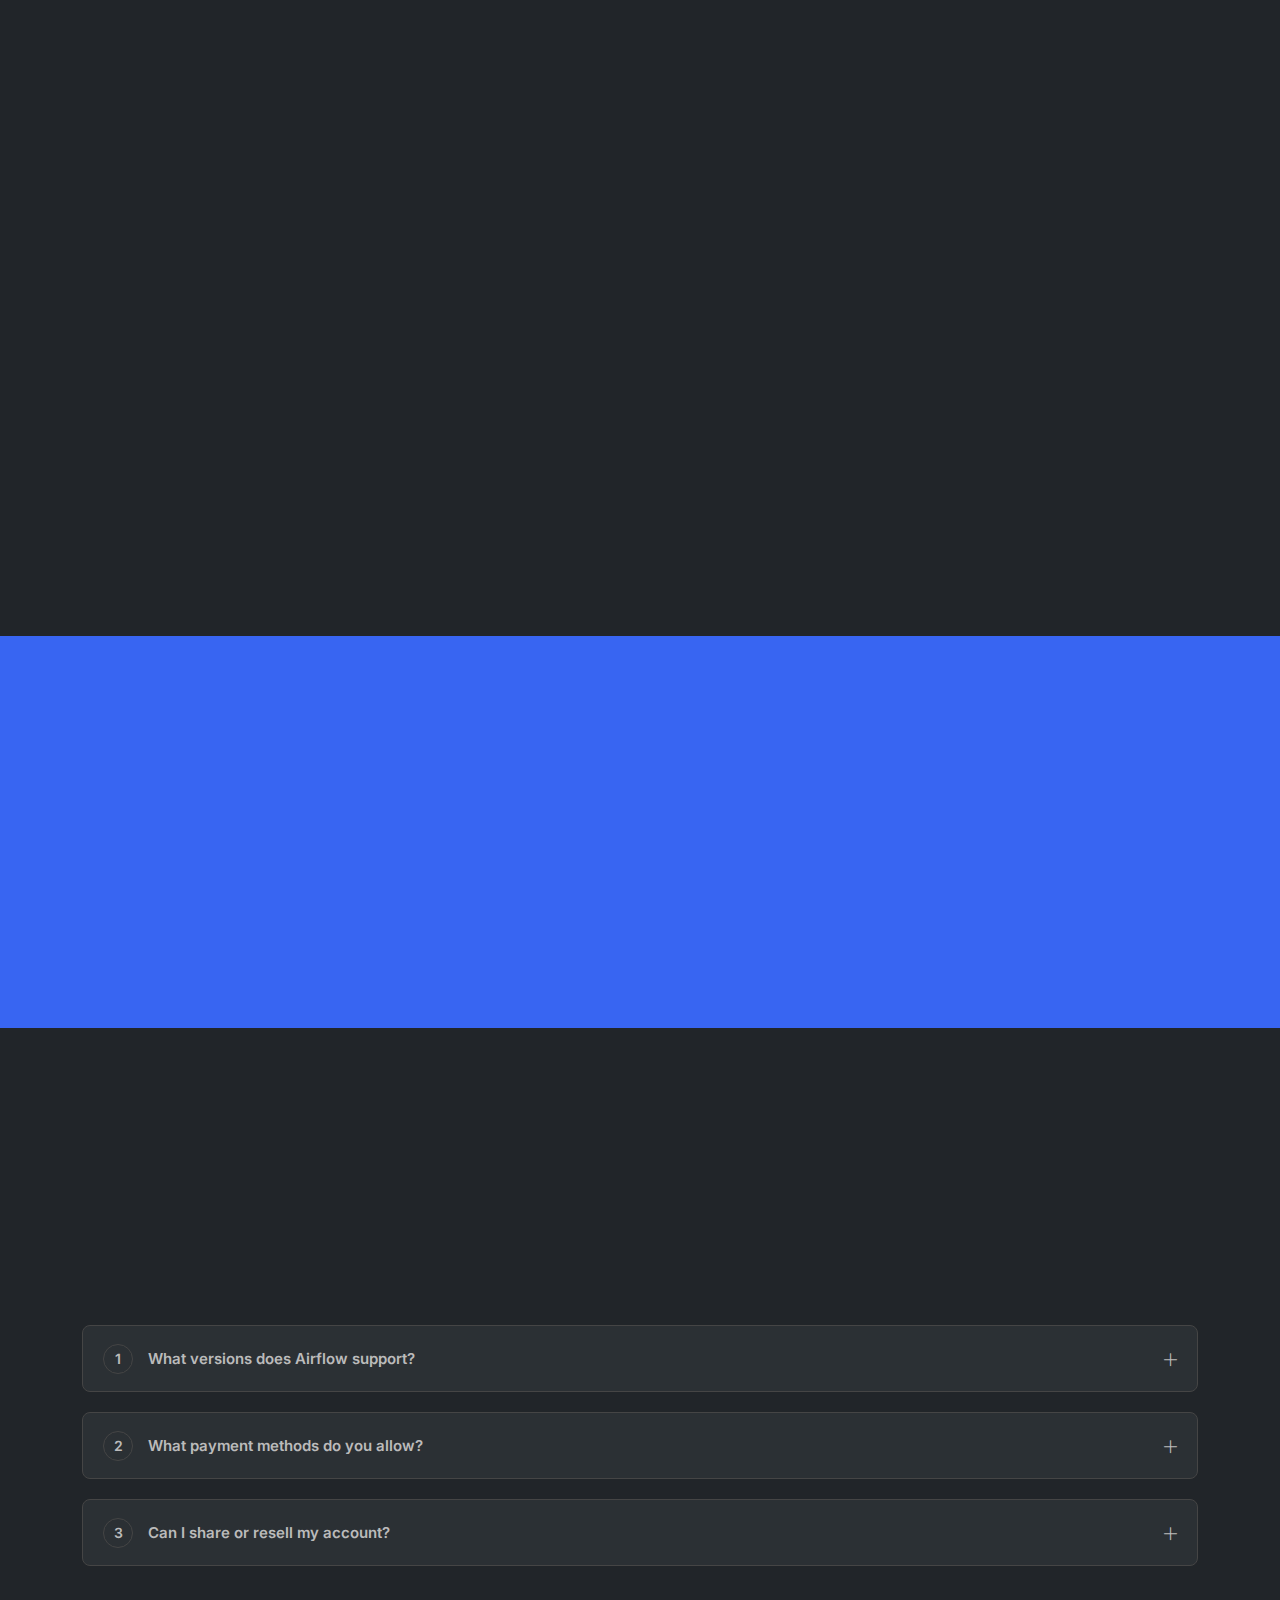
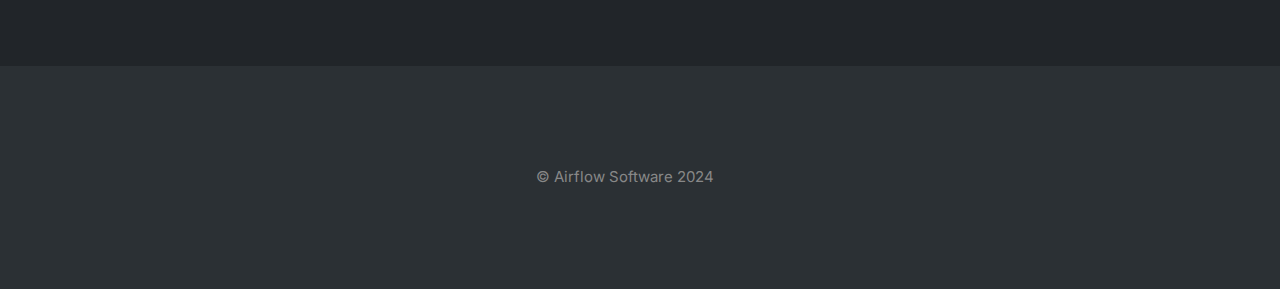
==== commit 624b6fe4: "Update index.html" ====
--- a/index.html
+++ b/index.html
@@ -199,32 +199,122 @@
       </div>
     </div>
   </section>
-  <section id="products" class="section products">
-  <div class="container">
-    <div class="row">
-      <div class="col-12">
-        <div class="section-title">
-          <h3 class="wow zoomIn" data-wow-delay=".2s">Our Products</h3>
-          <h2 class="wow fadeInUp" data-wow-delay=".4s">Cheat Products</h2>
-          <p class="wow fadeInUp" data-wow-delay=".6s">Choose the best product that fits your needs.</p>
-        </div>
-      </div>
-    </div>
+  <section id="pricing" class="pricing-table section">
+    <div class="container">
+      <div class="row">
+        <div class="col-12">
+          <div class="section-title">
+            <h3 class="wow zoomIn" data-wow-delay=".2s">Pricing</h3>
+            <h2 class="wow fadeInUp" data-wow-delay=".4s">Pricing Plans</h2>
+            <p class="wow fadeInUp" data-wow-delay=".6s">Choose the best plan that fits your needs.</p>
+          </div>
+        </div>
+      </div>
+      <div class="row">
+        <div class="horizontal-center">
+          <div class="col-lg-3 col-md-6 col-12" style="padding: 0.5%;">
+            <div class="single-table wow fadeInUp" data-wow-delay=".6s">
+              <div class="table-head">
+                <h4 class="title">daily <span style="font-size: 60%;"> (24 hours)</span></h4>
+                <p>Great for trying out Airflow or if you're on a budget.</p>
+                <div class="price">
+                  <h2 class="amount">$2<span class="duration">/week</span></h2>
+                </div>
+                <div class="button">
+                  <button class="btn" data-sell-store="40576" data-sell-product="211882" data-sell-theme=""
+                    data-sell-darkmode="true">
+                    Buy now!
+                  </button>
 
-    <!-- Product Loading Indicator -->
-    <div id="loading" class="text-center hidden">
-      <p>Loading product</p>
-    </div>
+                </div>
+              </div>
+              <div class="table-content">
+                <h4 class="middle-title">What's Included</h4>
+                <ul class="table-list">
+                  <li><i class="lni lni-checkmark-circle"></i> Premium Support</li>
+                  <li><i class="lni lni-checkmark-circle"></i> Frequent Updates</li>
+                  <li><i class="lni lni-checkmark-circle"></i> Advanced internal</li>
+                  <li><i class="lni lni-checkmark-circle"></i> Undetected</li>
+                </ul>
+              </div>
+            </div>
+          </div>
+          <div class="col-lg-3 col-md-6 col-12" style="padding: 0.5%;">
+            <div class="single-table wow fadeInUp" data-wow-delay=".8s">
+              <div class="table-head">
+                <h4 class="title">Weekly <span style="font-size: 60%;">(7 Days)</span></h4>
+                <p>Great for trying out Airflow or if you're on a budget.</p>
+                <div class="price">
+                  <h2 class="amount">$3<span class="duration">/we</span></h2>
+                </div>
+                <div class="button">
+                  <button class="btn" data-sell-store="40576" data-sell-product="211891" data-sell-theme=""
+                    data-sell-darkmode="true">
+                    Buy now!
+                  </button>
+                </div>
+              </div>
+              <div class="table-content">
+                <h4 class="middle-title">What's Included</h4>
+                <ul class="table-list">
+                  <li><i class="lni lni-checkmark-circle"></i> Premium Support</li>
+                  <li><i class="lni lni-checkmark-circle"></i> Frequent Updates</li>
+                  <li><i class="lni lni-checkmark-circle"></i> Advanced Internal</li>
+                  <li><i class="lni lni-checkmark-circle"></i> Undetected</li>
+                </ul>
+              </div>
+            </div>
+          </div>
+        </div>
+      </div>
+    </div>
+    <div class="horizontal-center">
+      <div class="col-lg-3 col-md-6 col-12" style="padding: 0.5%;">
+        <div class="single-table wow fadeInUp" data-wow-delay=".6s">
+          <div class="table-head">
+            <h4 class="title">Monthly <span style="font-size: 60%;"> (30 days)</span></h4>
+            <p>Great for trying out Airflow or if you're on a budget.</p>
+            <div class="price">
+              <h2 class="amount">$6<span class="duration">/mo</span></h2>
+            </div>
+            <div class="button">
+              <button class="btn" data-sell-store="40576" data-sell-product="211892" data-sell-theme=""
+                data-sell-darkmode="true">
+                Buy now!
+              </button>
 
-    <!-- Product Error Container -->
-    <div id="error" class="text-center hidden text-danger"></div>
-
-    <!-- Products Container - This is where dynamic products will be added -->
-    <div id="productsContainer" class="row">
-      <!-- Products will be dynamically inserted here by JavaScript -->
-    </div>
-  </div>
-</section>
+            </div>
+          </div>
+          <div class="table-content">
+            <h4 class="middle-title">What's Included</h4>
+            <ul class="table-list">
+              <li><i class="lni lni-checkmark-circle"></i> Premium Support</li>
+              <li><i class="lni lni-checkmark-circle"></i> Frequent Updates</li>
+              <li><i class="lni lni-checkmark-circle"></i> Advanced internal</li>
+              <li><i class="lni lni-checkmark-circle"></i> Undetected</li>
+            </ul>
+          </div>
+        </div>
+      </div>
+  </section>
+  <section class="section call-action">
+    <div class="container">
+      <div class="row">
+        <div class="col-lg-8 offset-lg-2 col-md-12 col-12">
+          <div class="cta-content">
+            <h2 class="wow fadeInUp" data-wow-delay=".2s">What are you waiting for?</h2>
+            <p class="wow fadeInUp" data-wow-delay=".4s">Enhance your Rust gameplay experience with Airflow now.</p>
+            <div class="button wow fadeInUp" data-wow-delay=".6s">
+              <button class="btn" data-sell-store="40576" data-sell-product="211892" data-sell-theme=""
+                data-sell-darkmode="true">
+                Buy now!
+              </button>
+            </div>
+          </div>
+        </div>
+      </div>
+    </div>
+  </section>
   <section id="faq" class="faq section">
     <div class="container">
       <div class="row">
@@ -313,390 +403,6 @@
   <script src="assets/js/wow.min.js"></script>
   <script src="assets/js/count-up.min.js"></script>
   <script src="assets/js/main.js"></script>
-  <script src="https://cdn.sell.app/embed/script.js" type="module"></script>
-
-  <script>
-  
-    // Configuration Constants
-const SELLAUTH_CONFIG = {
-    SHOP_ID: 136111, // Your existing Shop ID
-    API_KEY: '4986520|GSRAR3KgiYHKZXvyIOs4BSsYGAOWpT5OGF1ddF4Hce651e03', // Your existing API Key
-    BASE_URL: 'https://api.sellauth.com/v1'
-};
-
-// Status Configuration
-const STATUS = {
-    UNDETECTED: 'Undetected',
-    USE_AT_RISK: 'Use At Risk',
-    DETECTED: 'Detected',
-    NOT_WORKING: 'Not Working'
-};
-
-// Utility Functions
-function getStatusClass(status) {
-    switch(status) {
-        case STATUS.UNDETECTED: return 'status-undetected';
-        case STATUS.USE_AT_RISK: return 'status-risk';
-        case STATUS.DETECTED: return 'status-detected';
-        default: return 'status-not-working';
-    }
-}
-
-// Fetch and Render Products
-async function fetchShopProducts() {
-    const loading = document.getElementById('loading');
-    const error = document.getElementById('error');
-    const productsContainer = document.getElementById('productsContainer');
-    
-    // Reset previous state
-    loading.classList.remove('hidden');
-    error.classList.add('hidden');
-    productsContainer.innerHTML = '';
-    
-    try {
-        const headers = {
-            'Content-Type': 'application/json',
-            'Authorization': `Bearer ${SELLAUTH_CONFIG.API_KEY}`
-        };
-        
-        const response = await fetch(
-            `${SELLAUTH_CONFIG.BASE_URL}/shops/${SELLAUTH_CONFIG.SHOP_ID}/products`,
-            {
-                method: 'GET',
-                headers
-            }
-        );
-        
-        // Log the raw response for debugging
-        const responseData = await response.json();
-        console.log('Raw API Response:', responseData);
-        
-        if (!response.ok) {
-            throw new Error(`HTTP error! status: ${response.status}`);
-        }
-        
-        // Determine the correct path to products
-        const products = responseData.products ||
-            responseData.data ||
-            responseData.items ||
-            responseData;
-        
-        // Validate products
-        if (!Array.isArray(products)) {
-            throw new Error('No products found in the response');
-        }
-        
-        renderProducts(products);
-        loading.classList.add('hidden');
-    } catch (err) {
-        loading.classList.add('hidden');
-        error.textContent = `Error loading products: ${err.message}`;
-        error.classList.remove('hidden');
-        console.error('Fetch error:', err);
-    }
-}
-
-// Render Products to the Page
-function renderProducts(products) {
-    const productsContainer = document.getElementById('productsContainer');
-    
-    products.forEach((product, index) => {
-        const productCard = document.createElement('div');
-        productCard.className = 'product-card';
-        productCard.setAttribute('data-product-id', product.id || (index + 1));
-        
-        // Product Image
-        const productImage = document.createElement('div');
-        productImage.className = 'product-image';
-        const placeholderImg = document.createElement('img');
-        placeholderImg.src = `/api/placeholder/400/320`;
-        placeholderImg.alt = product.name || 'Product Image';
-        productImage.appendChild(placeholderImg);
-        
-        // Product Details
-        const productDetails = document.createElement('div');
-        productDetails.className = 'product-details';
-        
-        // Title
-        const titleElement = document.createElement('h3');
-        titleElement.className = 'product-title';
-        titleElement.textContent = product.name || 'Unnamed Product';
-        
-        // Stock Badge
-        const stockBadge = document.createElement('div');
-        stockBadge.className = 'stock-badge';
-        stockBadge.textContent = 'In Stock';
-        
-        // Status Badge
-        const statusBadge = document.createElement('span');
-        const productStatus = product.status || STATUS.UNDETECTED;
-        statusBadge.className = `status-badge ${getStatusClass(productStatus)}`;
-        statusBadge.textContent = productStatus;
-        
-        // Price
-        const priceElement = document.createElement('p');
-        priceElement.className = 'price';
-        const variants = product.variants || [];
-        const minPrice = variants.length > 0
-            ? Math.min(...variants.map(v => v.price || 0))
-            : 0;
-        const maxPrice = variants.length > 0
-            ? Math.max(...variants.map(v => v.price || 0))
-            : 0;
-        priceElement.textContent = variants.length > 0
-            ? `$${minPrice.toFixed(2)} - $${maxPrice.toFixed(2)}`
-            : 'Price Not Available';
-        
-        // View Options Button
-        const viewButton = document.createElement('button');
-        viewButton.className = 'view-options';
-        viewButton.setAttribute('data-product-id', product.id || (index + 1));
-        viewButton.textContent = 'View Options';
-        
-        // Assemble Product Card
-        productDetails.appendChild(titleElement);
-        productDetails.appendChild(stockBadge);
-        productDetails.appendChild(statusBadge);
-        productDetails.appendChild(priceElement);
-        productDetails.appendChild(viewButton);
-        
-        productCard.appendChild(productImage);
-        productCard.appendChild(productDetails);
-        
-        productsContainer.appendChild(productCard);
-    });
-    
-    // Create modals for the products
-    createProductModals(products);
-}
-
-// Create Product Modals (same as previous implementation)
-function createProductModals(products) {
-    const modalContainer = document.createElement('div');
-    modalContainer.id = 'modalContainer';
-    document.body.appendChild(modalContainer);
-    
-    products.forEach((product, index) => {
-        const modalId = `modal-${product.id || (index + 1)}`;
-        
-        // Create modal overlay
-        const modalOverlay = document.createElement('div');
-        modalOverlay.className = 'modal-overlay';
-        modalOverlay.id = modalId;
-        
-        // Modal content
-        const modalContent = document.createElement('div');
-        modalContent.className = 'modal-content';
-        
-        // Modal header
-        const modalHeader = document.createElement('div');
-        modalHeader.className = 'modal-header';
-        
-        const modalCloseButton = document.createElement('button');
-        modalCloseButton.className = 'modal-close';
-        modalCloseButton.innerHTML = '&times;';
-        
-        modalHeader.appendChild(modalCloseButton);
-        
-        // Modal body - left side (product image)
-        const modalImageContainer = document.createElement('div');
-        modalImageContainer.className = 'modal-image';
-        const placeholderImg = document.createElement('img');
-        placeholderImg.src = `/api/placeholder/500/600`;
-        placeholderImg.alt = product.name || 'Product Image';
-        placeholderImg.style.width = '100%';
-        placeholderImg.style.height = '100%';
-        placeholderImg.style.objectFit = 'cover';
-        modalImageContainer.appendChild(placeholderImg);
-        
-        // Modal body - right side
-        const modalBody = document.createElement('div');
-        modalBody.className = 'modal-body';
-        
-        // Product Title
-        const modalTitle = document.createElement('h2');
-        modalTitle.className = 'modal-title';
-        modalTitle.textContent = product.name || 'Product Details';
-        
-        // Price Display
-        const priceDisplay = document.createElement('div');
-        priceDisplay.className = 'modal-price';
-        
-        // Variants section
-        const variantList = document.createElement('div');
-        variantList.className = 'variant-list';
-        
-        // Check if product has variants
-        const variants = product.variants || [];
-        if (variants.length > 0) {
-            variants.forEach((variant, variantIndex) => {
-                const variantItem = document.createElement('div');
-                variantItem.className = 'variant-item';
-                variantItem.setAttribute('data-variant-id', variant.id || variantIndex);
-                variantItem.setAttribute('data-product-id', product.id || (index + 1));
-                variantItem.setAttribute('data-price', variant.price || 0);
-                variantItem.setAttribute('data-stock', variant.stock !== undefined ? variant.stock : -1);
-                
-                const variantName = document.createElement('span');
-                variantName.className = 'variant-name';
-                variantName.textContent = variant.name || `Variant ${variantIndex + 1}`;
-                
-                const variantPrice = document.createElement('span');
-                variantPrice.className = 'variant-price';
-                variantPrice.textContent = `$${(Number(variant.price) || 0).toFixed(2)}`;
-                
-                const variantStock = document.createElement('span');
-                variantStock.className = 'variant-stock';
-                variantStock.textContent = variant.stock !== undefined
-                    ? (variant.stock === -1 ? '∞ In Stock' : `${variant.stock} In Stock`)
-                    : 'Stock Not Available';
-                
-                variantItem.appendChild(variantName);
-                variantItem.appendChild(variantPrice);
-                variantItem.appendChild(variantStock);
-                variantList.appendChild(variantItem);
-            });
-        } else {
-            const noVariantsMessage = document.createElement('p');
-            noVariantsMessage.textContent = 'No variants available';
-            variantList.appendChild(noVariantsMessage);
-        }
-        
-        // Action buttons
-        const actionButtons = document.createElement('div');
-        actionButtons.className = 'action-buttons';
-        
-        const buyNowButton = document.createElement('button');
-        buyNowButton.className = 'buy-now-btn';
-        buyNowButton.textContent = 'Buy Now';
-        buyNowButton.disabled = true;
-        
-        actionButtons.appendChild(buyNowButton);
-        
-        // Assemble modal
-        modalBody.appendChild(modalTitle);
-        modalBody.appendChild(priceDisplay);
-        modalBody.appendChild(variantList);
-        modalBody.appendChild(actionButtons);
-        
-        modalContent.appendChild(modalImageContainer);
-        modalContent.appendChild(modalBody);
-        modalContent.appendChild(modalHeader);
-        
-        modalOverlay.appendChild(modalContent);
-        modalContainer.appendChild(modalOverlay);
-    });
-    
-    // Reattach modal handlers after creating modals
-    attachModalHandlers();
-}
-
-// Attach Modal Handlers (similar to previous implementation)
-function attachModalHandlers() {
-    const viewOptionButtons = document.querySelectorAll('.view-options');
-    const modalOverlays = document.querySelectorAll('.modal-overlay');
-    const modalCloseButtons = document.querySelectorAll('.modal-close');
-    const variantItems = document.querySelectorAll('.variant-item');
-    
-    // Open modal when clicking View Options
-    viewOptionButtons.forEach(button => {
-        button.addEventListener('click', function() {
-            const productId = this.getAttribute('data-product-id');
-            const modal = document.getElementById(`modal-${productId}`);
-            modal.classList.add('active');
-            document.body.style.overflow = 'hidden'; // Prevent scrolling
-        });
-    });
-    
-    // Close modal when clicking the close button
-    modalCloseButtons.forEach(button => {
-        button.addEventListener('click', function() {
-            const modal = this.closest('.modal-overlay');
-            modal.classList.remove('active');
-            document.body.style.overflow = ''; // Restore scrolling
-        });
-    });
-    
-    // Close modal when clicking outside the modal
-    modalOverlays.forEach(overlay => {
-        overlay.addEventListener('click', function(e) {
-            if (e.target === this) {
-                this.classList.remove('active');
-                document.body.style.overflow = ''; // Restore scrolling
-            }
-        });
-    });
-    
-    // Select variant when clicking on a variant item
-    variantItems.forEach(item => {
-        item.addEventListener('click', function() {
-            // Remove selected class from all variants in this modal
-            const variantList = this.closest('.variant-list');
-            variantList.querySelectorAll('.variant-item').forEach(variant => {
-                variant.classList.remove('selected');
-            });
-            
-            // Add selected class to the clicked variant
-            this.classList.add('selected');
-            
-            // Enable buy now button
-            const buyNowButton = this.closest('.modal-body').querySelector('.buy-now-btn');
-            buyNowButton.removeAttribute('disabled');
-        });
-    });
-    
-    // Buy Now button click
-    document.querySelectorAll('.buy-now-btn').forEach(button => {
-        button.addEventListener('click', function() {
-            const modal = this.closest('.modal-overlay');
-            const selectedVariant = modal.querySelector('.variant-item.selected');
-            
-            if (selectedVariant) {
-                const productId = selectedVariant.getAttribute('data-product-id');
-                const variantId = selectedVariant.getAttribute('data-variant-id');
-                
-                console.log('Checkout Details:', {
-                    productId: productId,
-                    variantId: variantId
-                });
-                
-                try {
-                    window.sellAuthEmbed.checkout(null, {
-                        cart: [{
-                            productId: productId,
-                            variantId: variantId,
-                            quantity: 1
-                        }],
-                        shopId: SELLAUTH_CONFIG.SHOP_ID,
-                        modal: true
-                    }).then(result => {
-                        console.log('Checkout Result:', result);
-                    }).catch(error => {
-                        console.error('Checkout Error:', error);
-                        alert('Unable to process checkout. Please try again.');
-                    });
-                } catch (error) {
-                    console.error('Checkout Initialization Error:', error);
-                    alert('Checkout system is not available. Please contact support.');
-                }
-            }
-        });
-    });
-}
-
-// Initialize on page load
-document.addEventListener('DOMContentLoaded', () => {
-    // Ensure SellAuth embed is loaded before fetching products
-    if (window.sellAuthEmbed) {
-        fetchShopProducts();
-    } else {
-        console.error('SellAuth embed script not loaded');
-        document.getElementById('error').textContent = 'Payment system not available. Please try again later.';
-        document.getElementById('error').classList.remove('hidden');
-    }
-});
-
-</script>
 </body>
 
 </html>
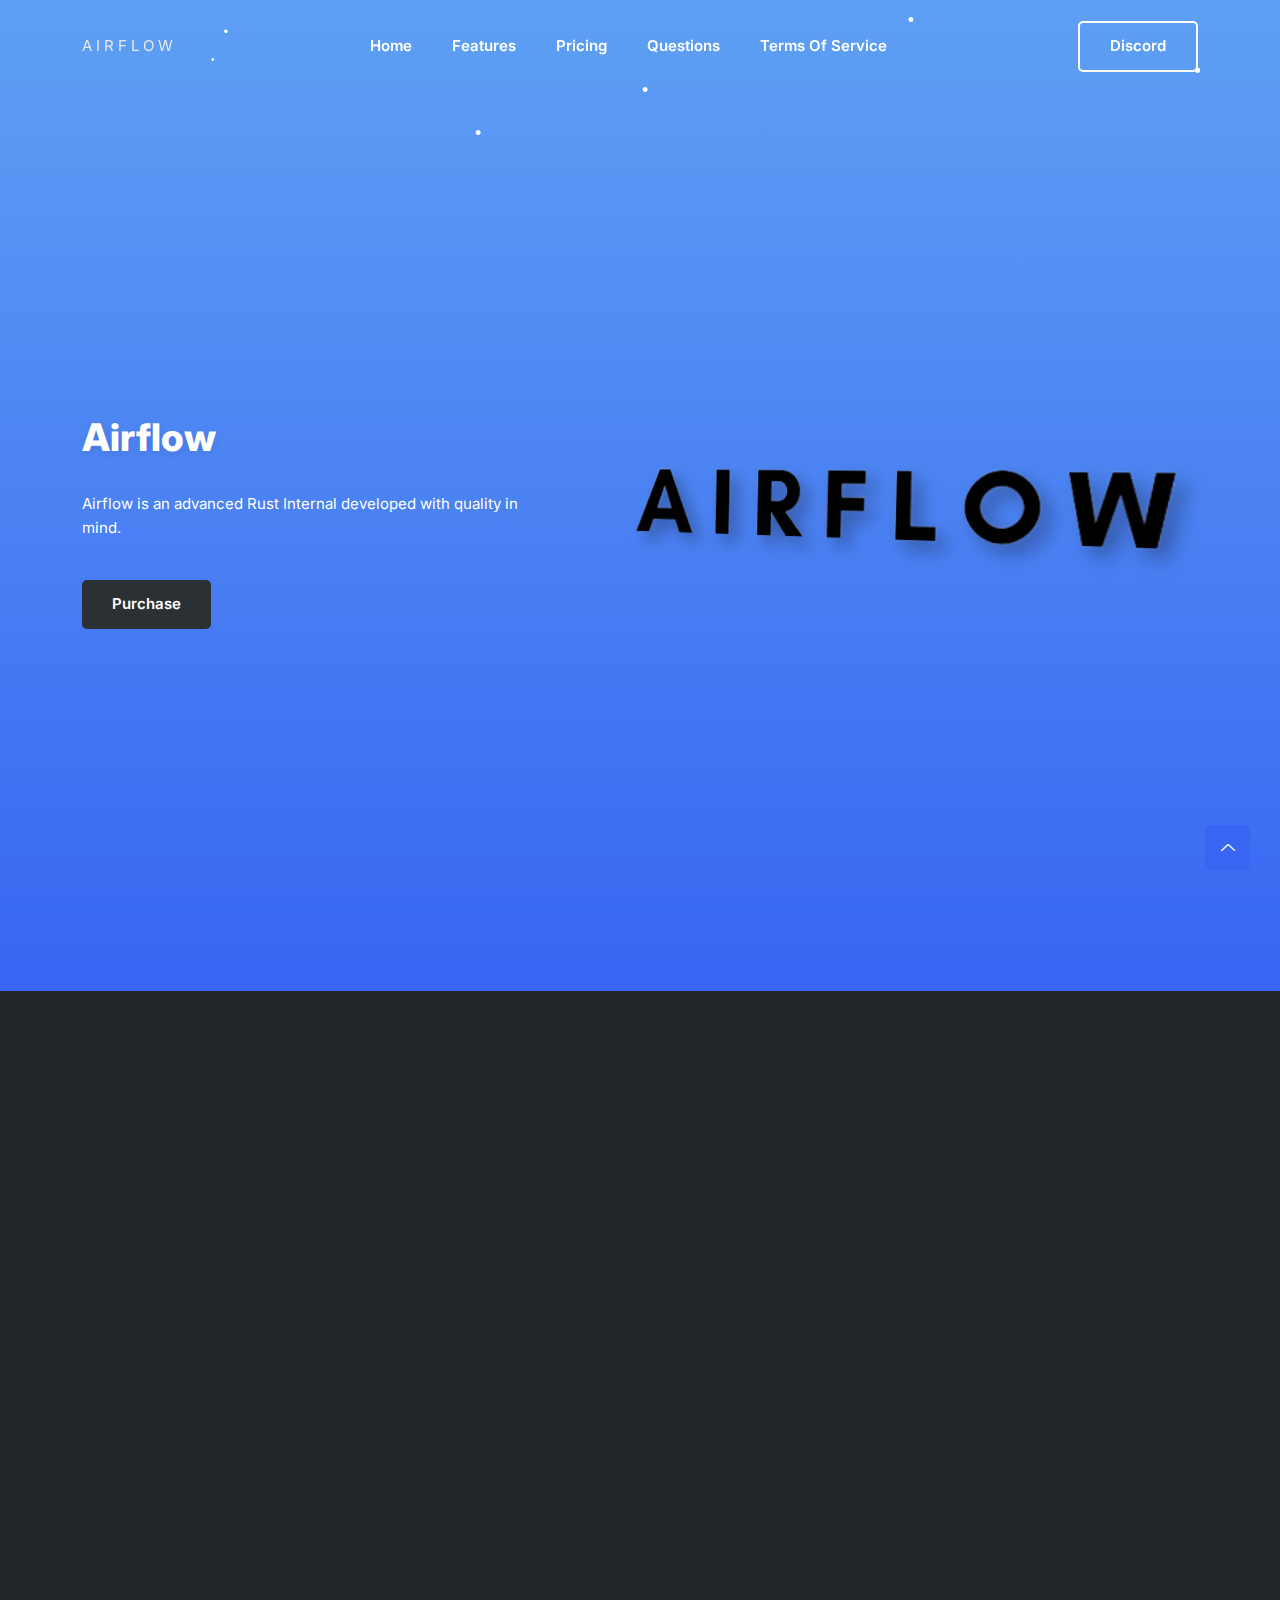
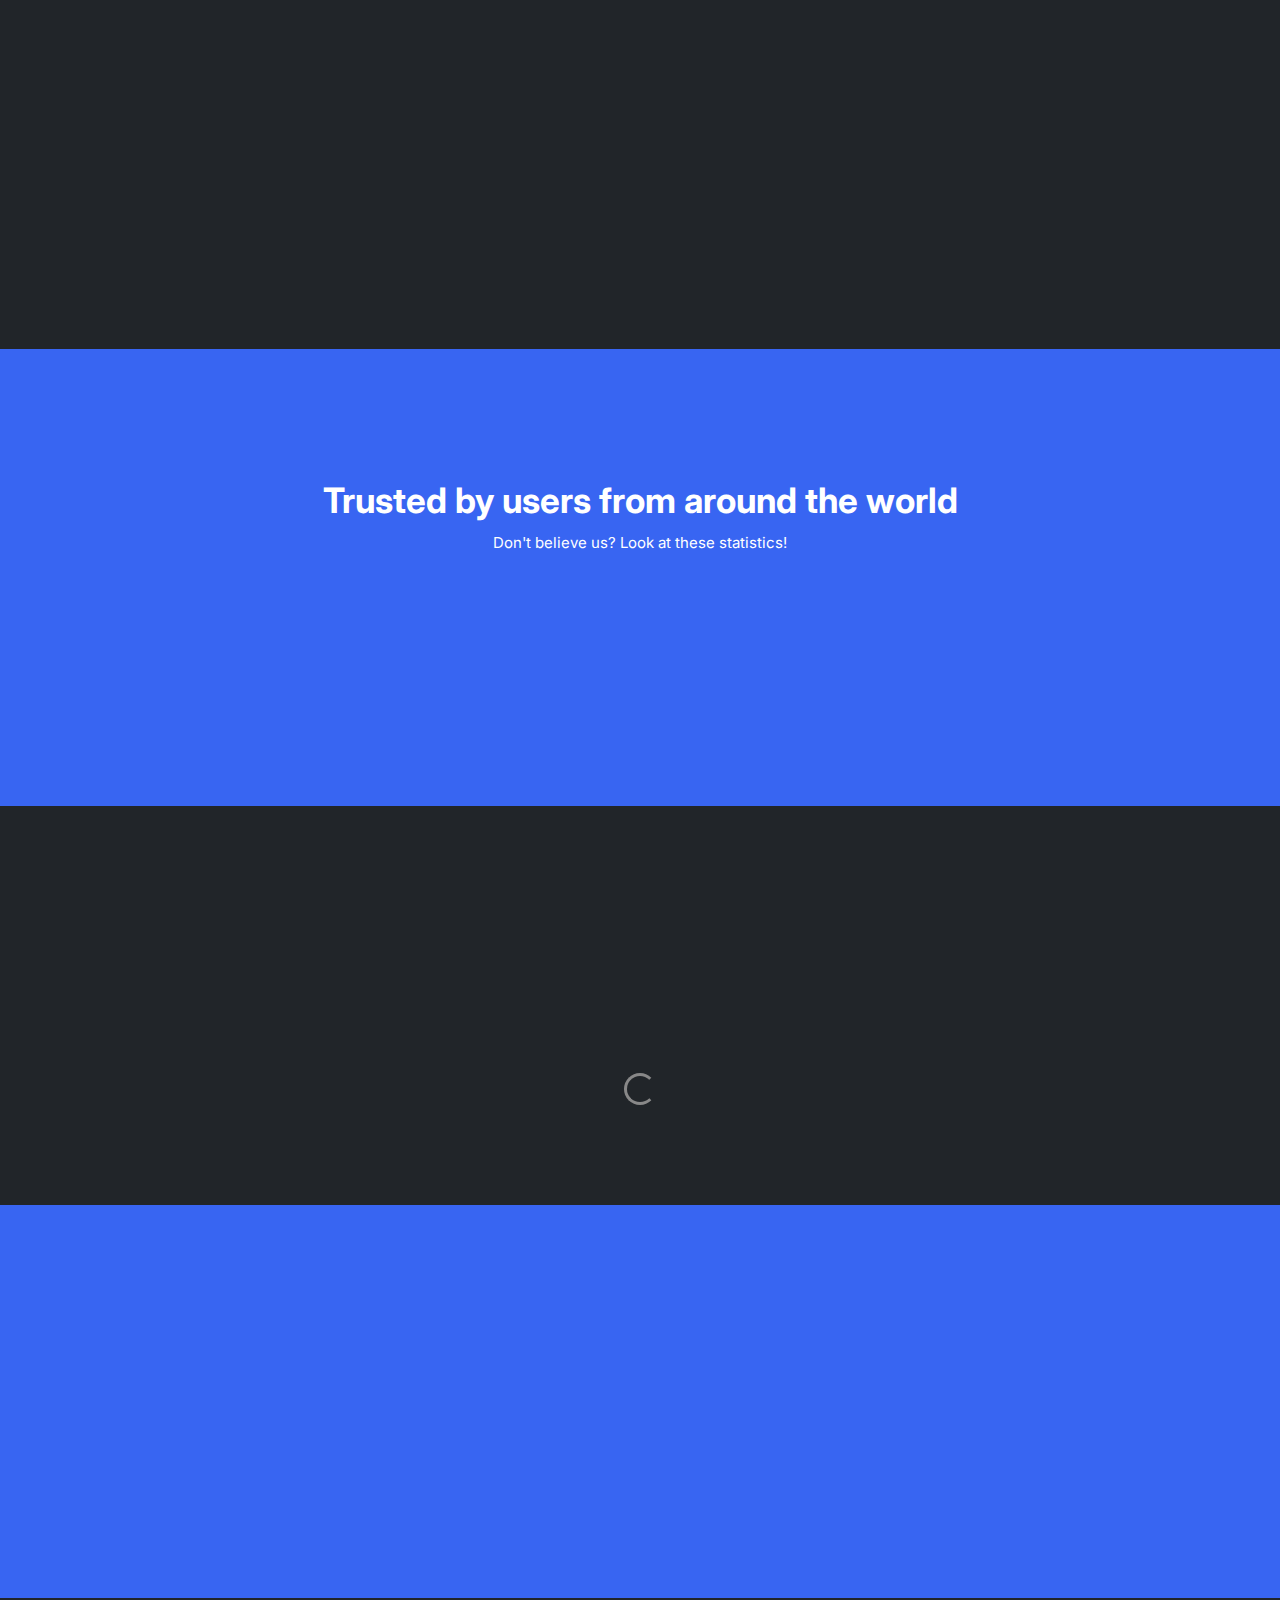
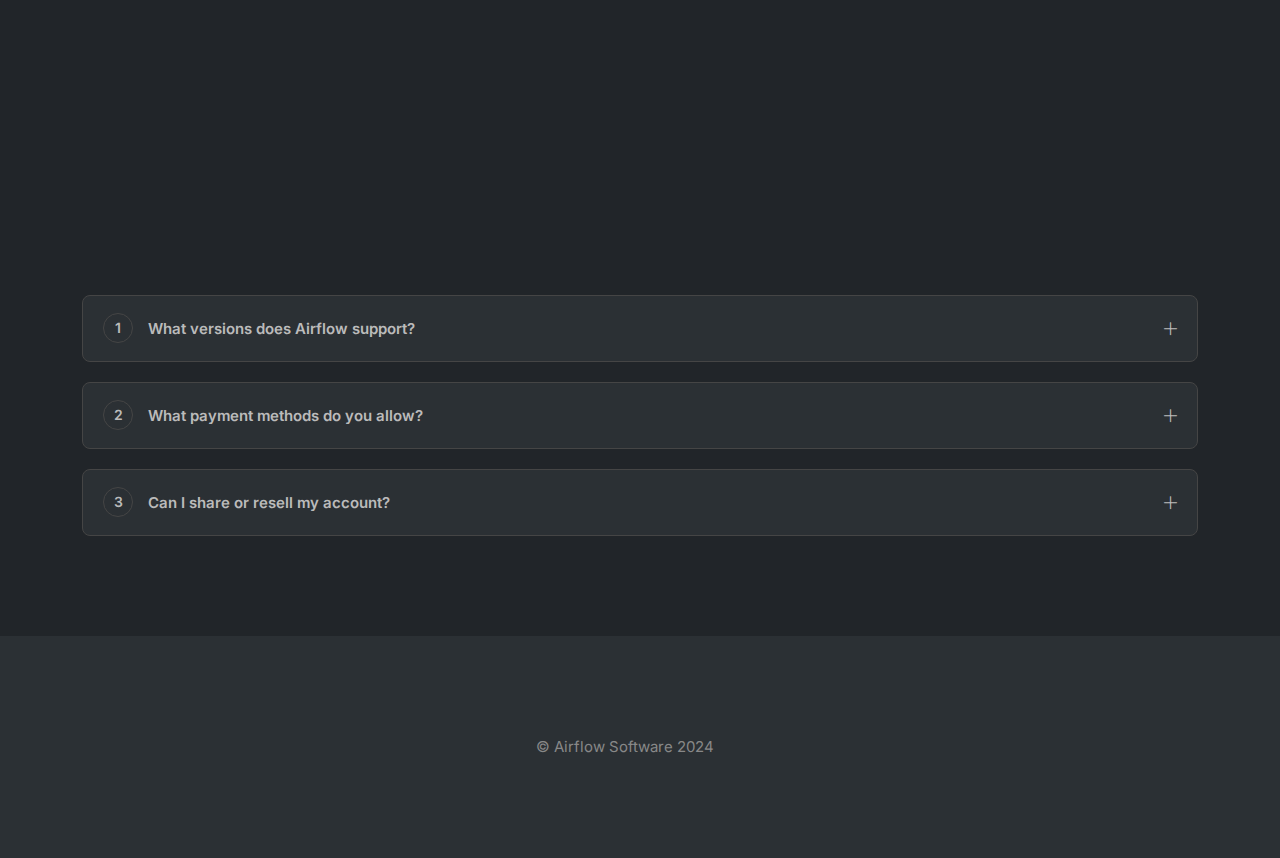
==== commit 90d43b36: "Update index.html" ====
--- a/index.html
+++ b/index.html
@@ -199,7 +199,9 @@
       </div>
     </div>
   </section>
-  <section id="pricing" class="pricing-table section">
+
+
+ <section id="pricing" class="pricing-table section">
     <div class="container">
       <div class="row">
         <div class="col-12">
@@ -210,93 +212,18 @@
           </div>
         </div>
       </div>
-      <div class="row">
-        <div class="horizontal-center">
-          <div class="col-lg-3 col-md-6 col-12" style="padding: 0.5%;">
-            <div class="single-table wow fadeInUp" data-wow-delay=".6s">
-              <div class="table-head">
-                <h4 class="title">daily <span style="font-size: 60%;"> (24 hours)</span></h4>
-                <p>Great for trying out Airflow or if you're on a budget.</p>
-                <div class="price">
-                  <h2 class="amount">$2<span class="duration">/week</span></h2>
-                </div>
-                <div class="button">
-                  <button class="btn" data-sell-store="40576" data-sell-product="211882" data-sell-theme=""
-                    data-sell-darkmode="true">
-                    Buy now!
-                  </button>
-
-                </div>
-              </div>
-              <div class="table-content">
-                <h4 class="middle-title">What's Included</h4>
-                <ul class="table-list">
-                  <li><i class="lni lni-checkmark-circle"></i> Premium Support</li>
-                  <li><i class="lni lni-checkmark-circle"></i> Frequent Updates</li>
-                  <li><i class="lni lni-checkmark-circle"></i> Advanced internal</li>
-                  <li><i class="lni lni-checkmark-circle"></i> Undetected</li>
-                </ul>
-              </div>
-            </div>
-          </div>
-          <div class="col-lg-3 col-md-6 col-12" style="padding: 0.5%;">
-            <div class="single-table wow fadeInUp" data-wow-delay=".8s">
-              <div class="table-head">
-                <h4 class="title">Weekly <span style="font-size: 60%;">(7 Days)</span></h4>
-                <p>Great for trying out Airflow or if you're on a budget.</p>
-                <div class="price">
-                  <h2 class="amount">$3<span class="duration">/we</span></h2>
-                </div>
-                <div class="button">
-                  <button class="btn" data-sell-store="40576" data-sell-product="211891" data-sell-theme=""
-                    data-sell-darkmode="true">
-                    Buy now!
-                  </button>
-                </div>
-              </div>
-              <div class="table-content">
-                <h4 class="middle-title">What's Included</h4>
-                <ul class="table-list">
-                  <li><i class="lni lni-checkmark-circle"></i> Premium Support</li>
-                  <li><i class="lni lni-checkmark-circle"></i> Frequent Updates</li>
-                  <li><i class="lni lni-checkmark-circle"></i> Advanced Internal</li>
-                  <li><i class="lni lni-checkmark-circle"></i> Undetected</li>
-                </ul>
-              </div>
-            </div>
-          </div>
-        </div>
-      </div>
-    </div>
-    <div class="horizontal-center">
-      <div class="col-lg-3 col-md-6 col-12" style="padding: 0.5%;">
-        <div class="single-table wow fadeInUp" data-wow-delay=".6s">
-          <div class="table-head">
-            <h4 class="title">Monthly <span style="font-size: 60%;"> (30 days)</span></h4>
-            <p>Great for trying out Airflow or if you're on a budget.</p>
-            <div class="price">
-              <h2 class="amount">$6<span class="duration">/mo</span></h2>
-            </div>
-            <div class="button">
-              <button class="btn" data-sell-store="40576" data-sell-product="211892" data-sell-theme=""
-                data-sell-darkmode="true">
-                Buy now!
-              </button>
-
-            </div>
-          </div>
-          <div class="table-content">
-            <h4 class="middle-title">What's Included</h4>
-            <ul class="table-list">
-              <li><i class="lni lni-checkmark-circle"></i> Premium Support</li>
-              <li><i class="lni lni-checkmark-circle"></i> Frequent Updates</li>
-              <li><i class="lni lni-checkmark-circle"></i> Advanced internal</li>
-              <li><i class="lni lni-checkmark-circle"></i> Undetected</li>
-            </ul>
-          </div>
-        </div>
-      </div>
-  </section>
+      <div class="row" id="productContainer">
+        <!-- Products will be dynamically loaded here -->
+        <div class="horizontal-center" id="productLoader">
+          <div class="spinner-border" role="status">
+            <span class="visually-hidden">Loading...</span>
+          </div>
+        </div>
+      </div>
+    </div>
+  </section>
+
+
   <section class="section call-action">
     <div class="container">
       <div class="row">
@@ -403,6 +330,7 @@
   <script src="assets/js/wow.min.js"></script>
   <script src="assets/js/count-up.min.js"></script>
   <script src="assets/js/main.js"></script>
+  <script src="assets/js/product-loader.js"></script>
 </body>
 
 </html>
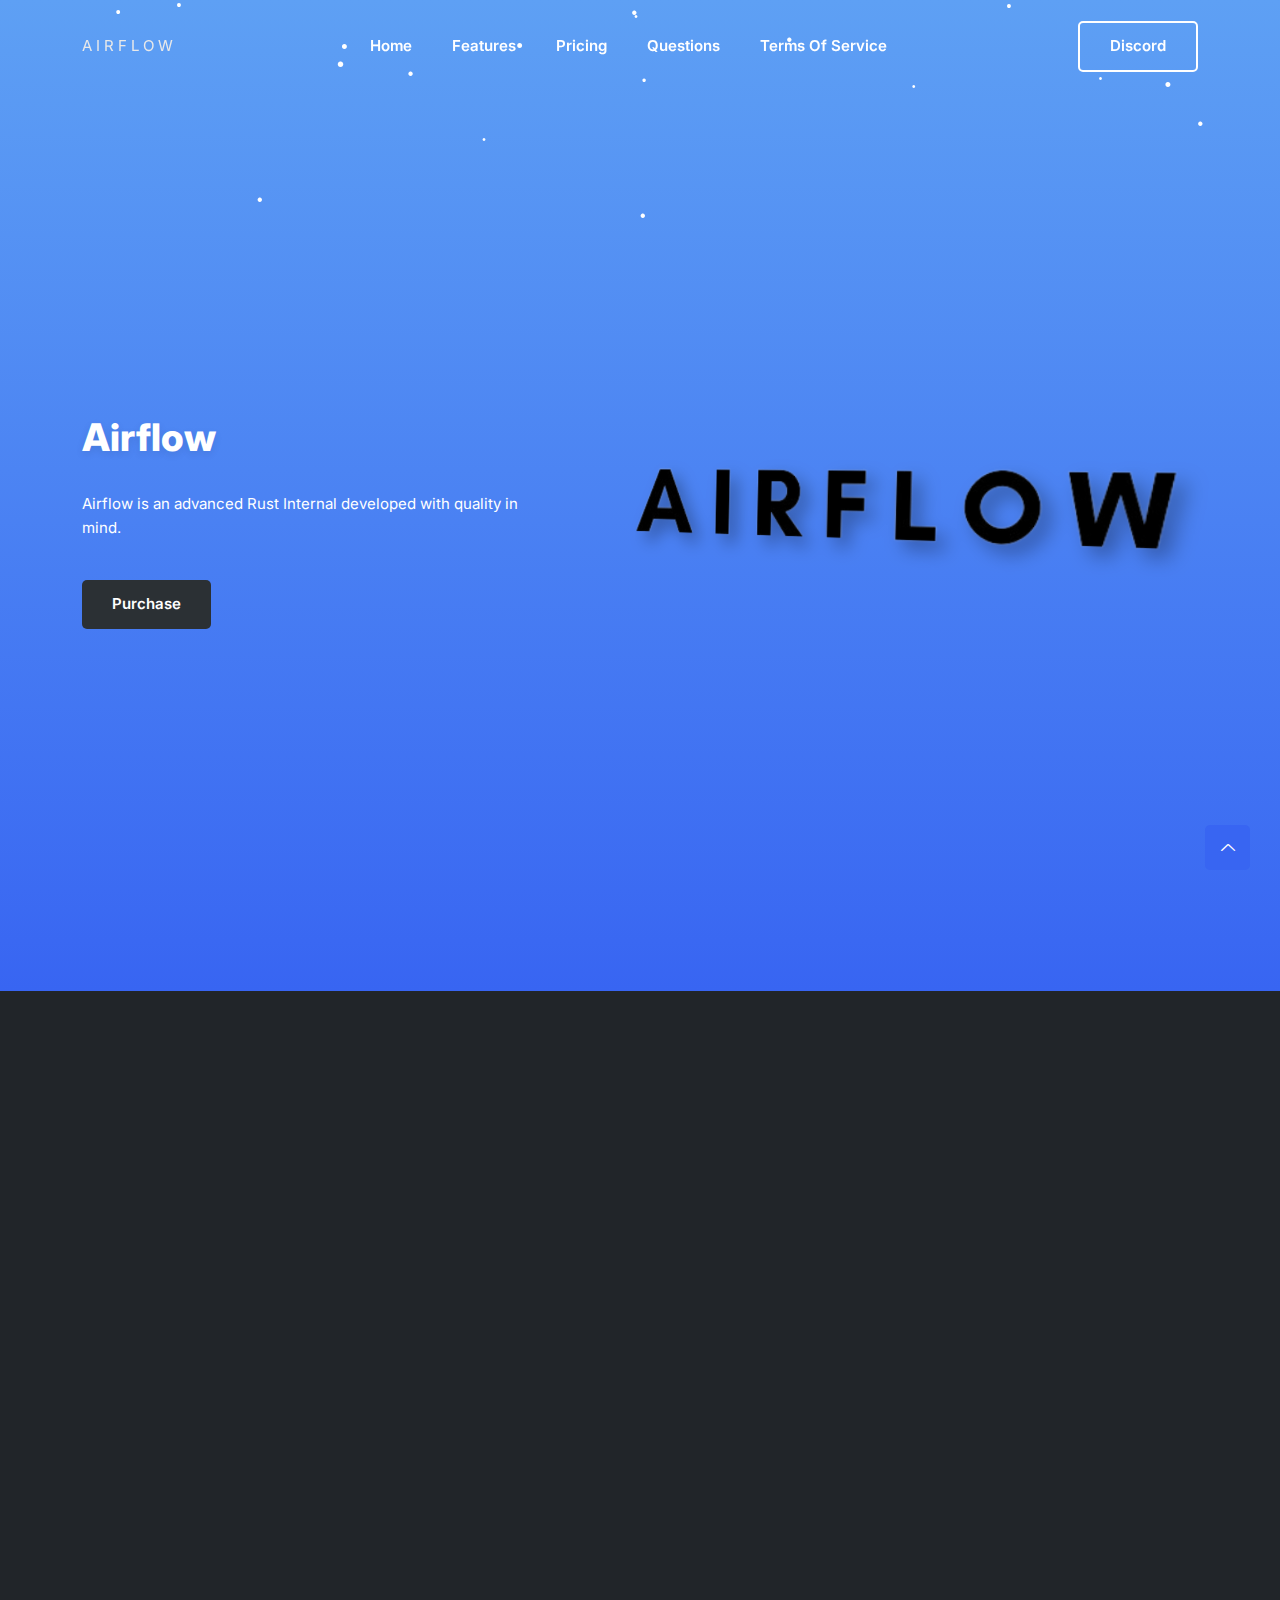
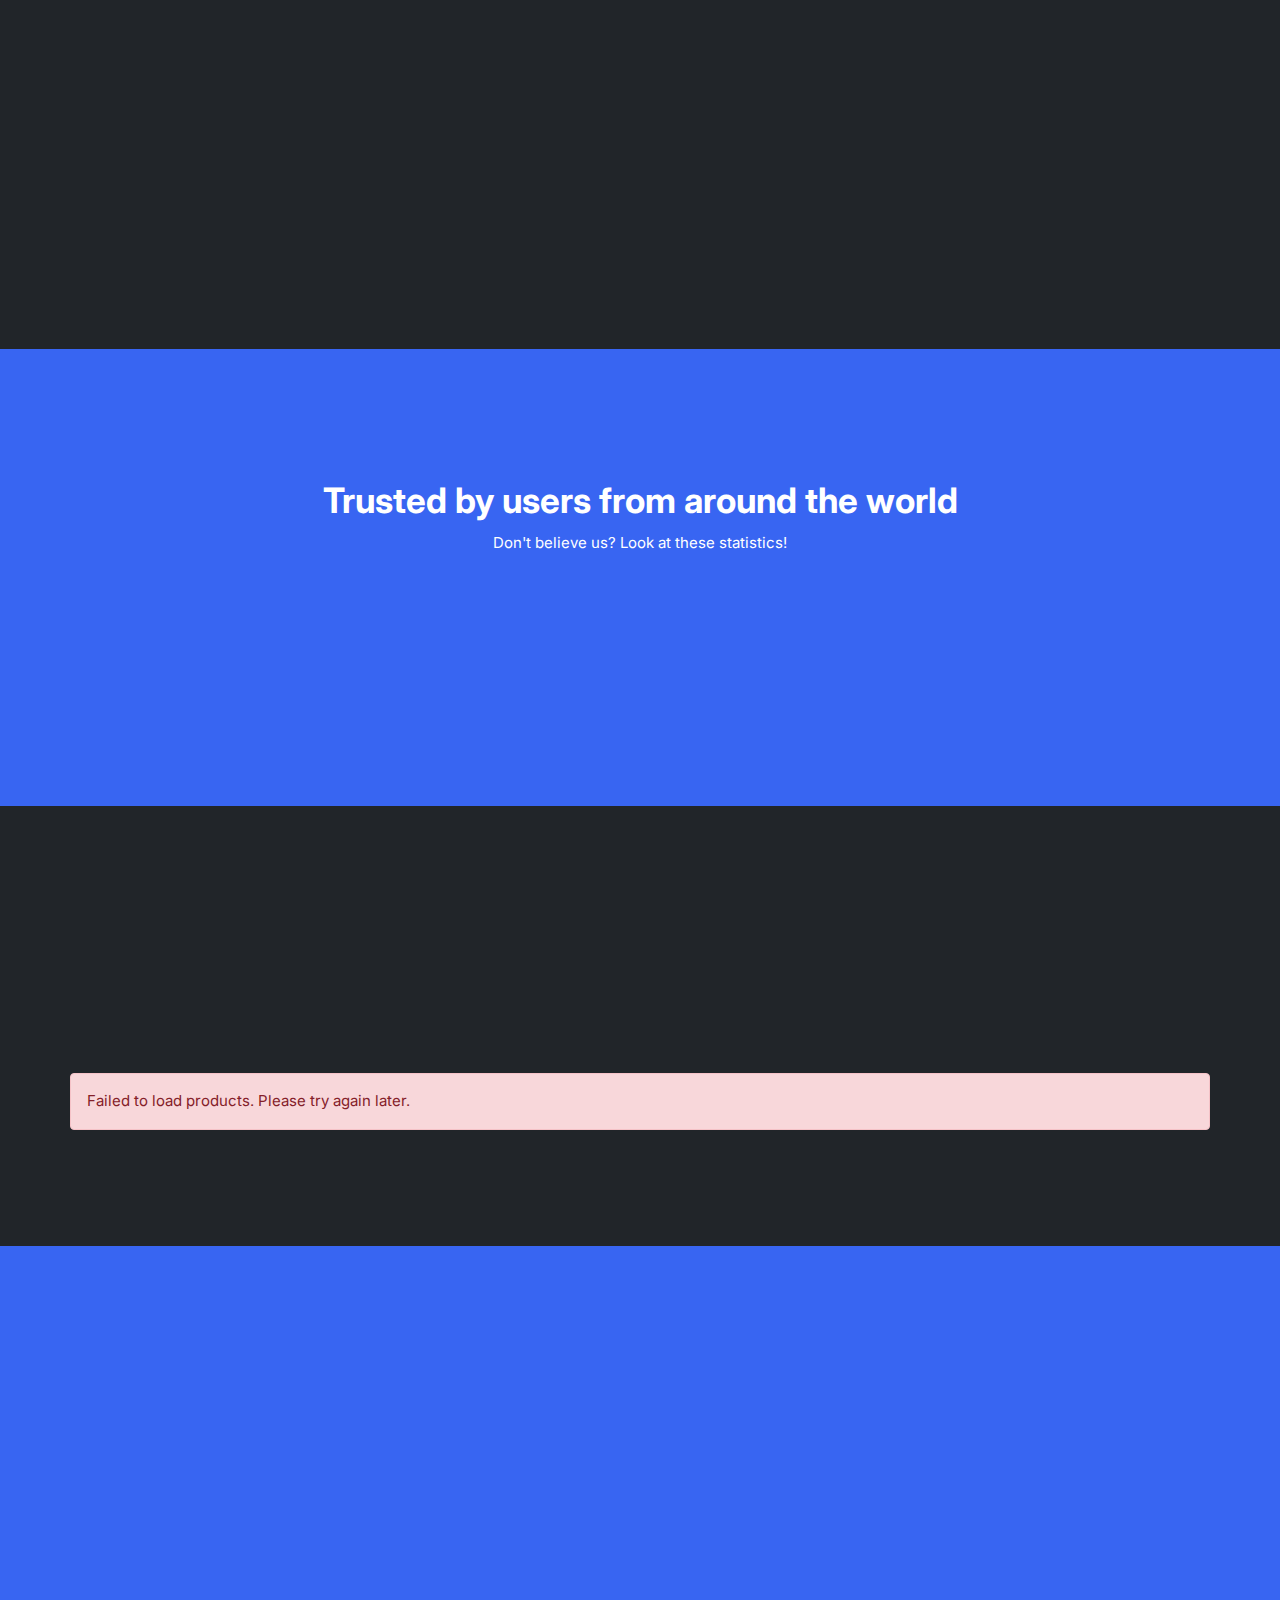
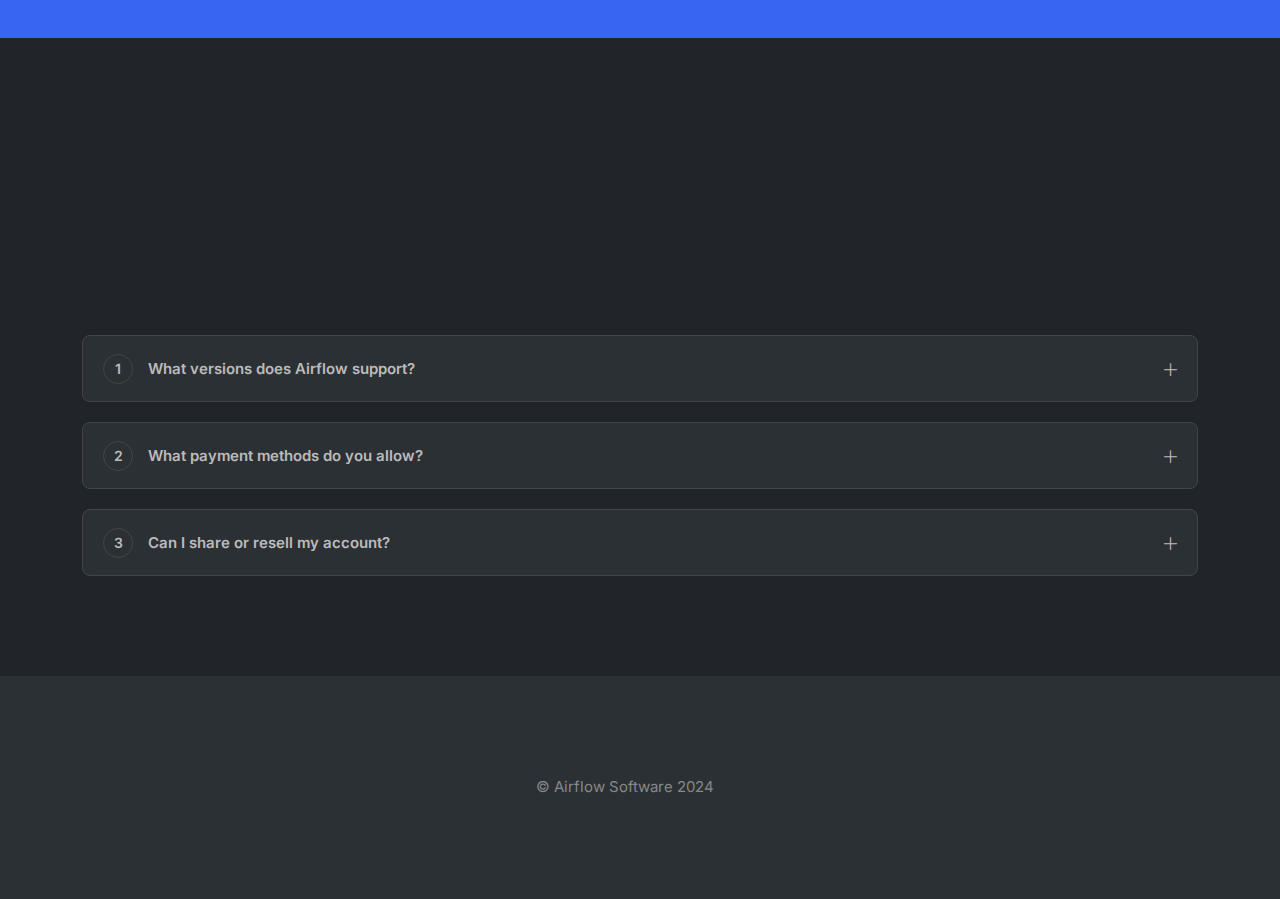
==== commit 7b03cccd: "Update index.html" ====
--- a/index.html
+++ b/index.html
@@ -22,7 +22,7 @@
   <link rel="stylesheet" href="assets/css/main.css" />
   <link rel="shortcut icon" type="image/x-icon" href="dashboard/assets/images/logo.ico" />
   <script type="text/javascript" src="assets/js/snowstorm.min.js"></script>
-  <script src="https://cdn.sell.app/embed/script.js" type="module"></script>
+  <script src="assets/js/product-loader.js"></script>
 </head>
 
 <body>
@@ -330,7 +330,6 @@
   <script src="assets/js/wow.min.js"></script>
   <script src="assets/js/count-up.min.js"></script>
   <script src="assets/js/main.js"></script>
-  <script src="assets/js/product-loader.js"></script>
 </body>
 
 </html>
